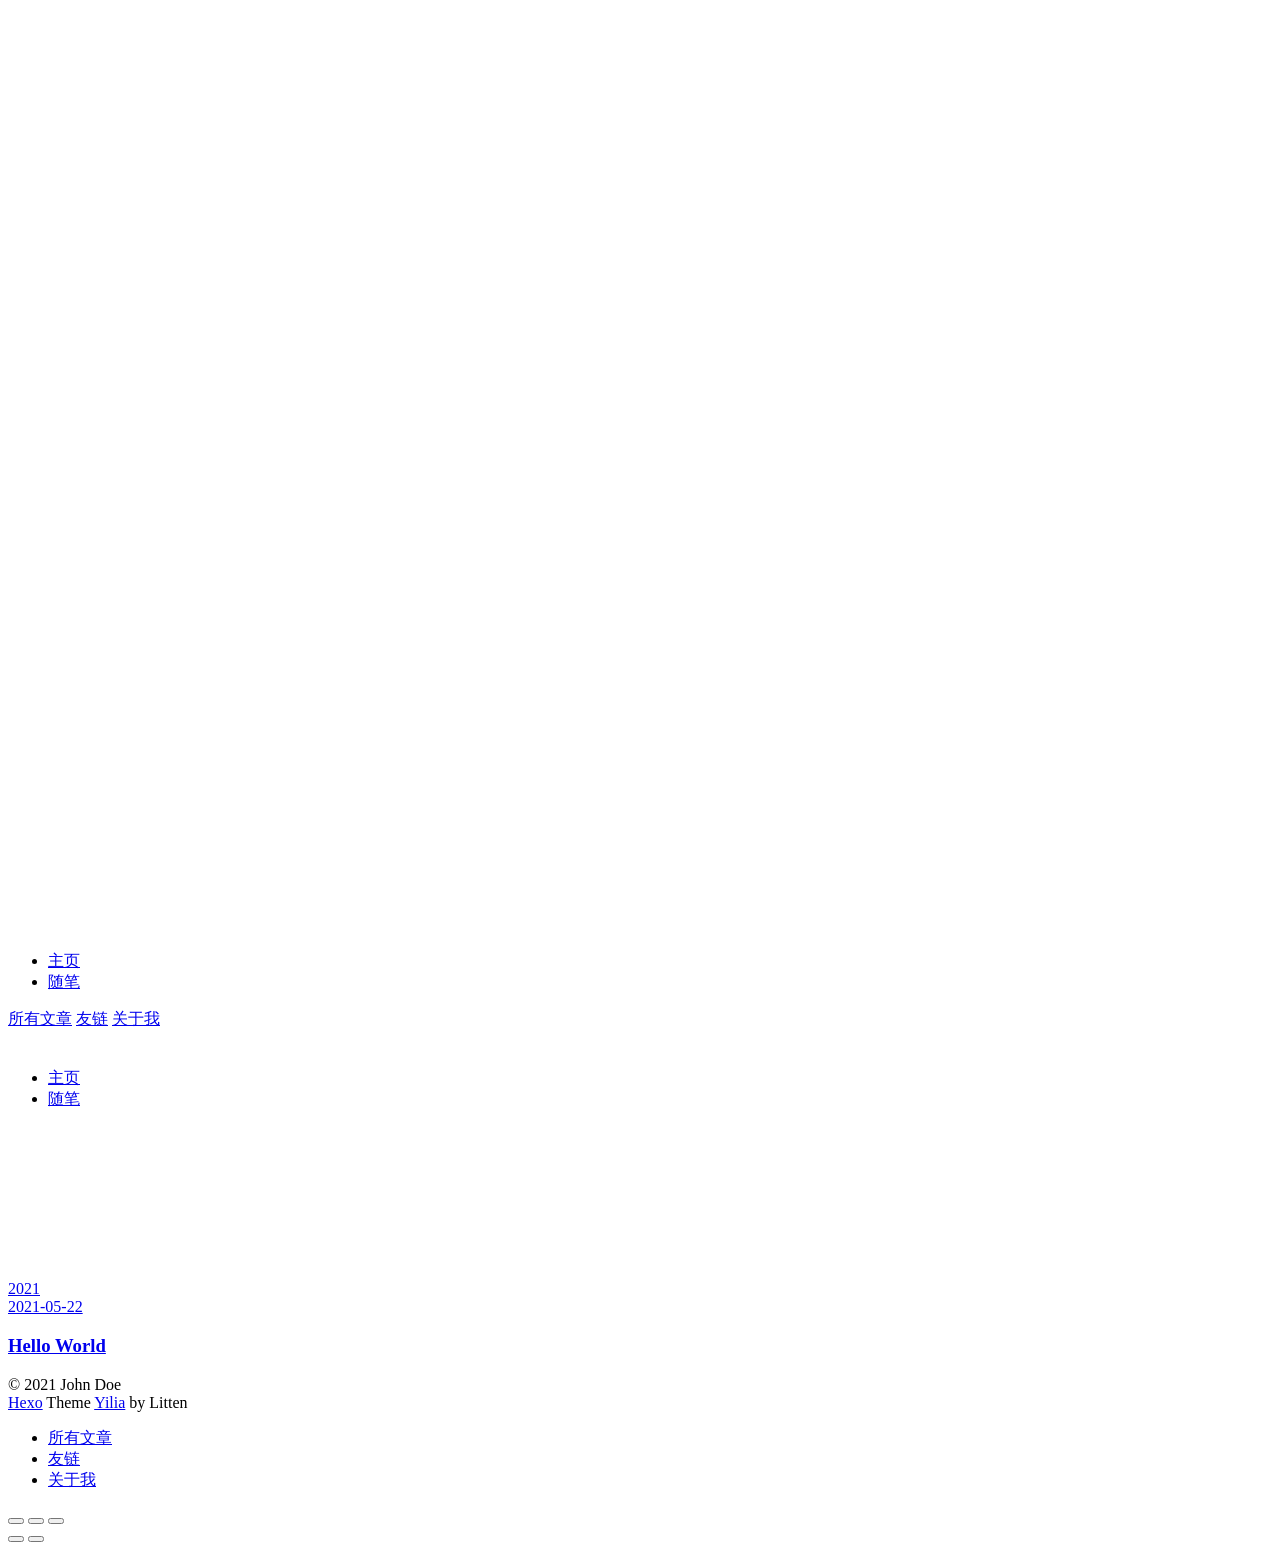
==== archives/index.html @ 66e184e2 "Site updated: 2021-05-22 10:30:59" ====
<!DOCTYPE html>
<html>
<head>
  <meta charset="utf-8">
  
  <meta name="renderer" content="webkit">
  <meta http-equiv="X-UA-Compatible" content="IE=edge" >
  <link rel="dns-prefetch" href="http://example.com">
  <title>Archives | Hexo</title>
  <meta name="viewport" content="width=device-width, initial-scale=1, maximum-scale=1">
  <meta property="og:type" content="website">
<meta property="og:title" content="Hexo">
<meta property="og:url" content="http://example.com/archives/index.html">
<meta property="og:site_name" content="Hexo">
<meta property="og:locale" content="en_US">
<meta property="article:author" content="John Doe">
<meta name="twitter:card" content="summary">
  
    <link rel="alternative" href="/atom.xml" title="Hexo" type="application/atom+xml">
  
  
    <link rel="icon" href="/favicon.png">
  
  <link rel="stylesheet" type="text/css" href="/./main.0cf68a.css">
  <style type="text/css">
  
    #container.show {
      background: linear-gradient(200deg,#a0cfe4,#e8c37e);
    }
  </style>
  

  

<meta name="generator" content="Hexo 5.4.0"></head>

<body>
  <div id="container" q-class="show:isCtnShow">
    <canvas id="anm-canvas" class="anm-canvas"></canvas>
    <div class="left-col" q-class="show:isShow">
      
<div class="overlay" style="background: #4d4d4d"></div>
<div class="intrude-less">
	<header id="header" class="inner">
		<a href="/" class="profilepic">
			<img src="" class="js-avatar">
		</a>
		<hgroup>
		  <h1 class="header-author"><a href="/"></a></h1>
		</hgroup>
		

		<nav class="header-menu">
			<ul>
			
				<li><a href="/">主页</a></li>
	        
				<li><a href="/tags/%E9%9A%8F%E7%AC%94/">随笔</a></li>
	        
			</ul>
		</nav>
		<nav class="header-smart-menu">
    		
    			
    			<a q-on="click: openSlider(e, 'innerArchive')" href="javascript:void(0)">所有文章</a>
    			
            
    			
    			<a q-on="click: openSlider(e, 'friends')" href="javascript:void(0)">友链</a>
    			
            
    			
    			<a q-on="click: openSlider(e, 'aboutme')" href="javascript:void(0)">关于我</a>
    			
            
		</nav>
		<nav class="header-nav">
			<div class="social">
				
					<a class="github" target="_blank" href="#" title="github"><i class="icon-github"></i></a>
		        
					<a class="weibo" target="_blank" href="#" title="weibo"><i class="icon-weibo"></i></a>
		        
					<a class="rss" target="_blank" href="#" title="rss"><i class="icon-rss"></i></a>
		        
					<a class="zhihu" target="_blank" href="#" title="zhihu"><i class="icon-zhihu"></i></a>
		        
			</div>
		</nav>
	</header>		
</div>

    </div>
    <div class="mid-col" q-class="show:isShow,hide:isShow|isFalse">
      
<nav id="mobile-nav">
  	<div class="overlay js-overlay" style="background: #4d4d4d"></div>
	<div class="btnctn js-mobile-btnctn">
  		<div class="slider-trigger list" q-on="click: openSlider(e)"><i class="icon icon-sort"></i></div>
	</div>
	<div class="intrude-less">
		<header id="header" class="inner">
			<div class="profilepic">
				<img src="" class="js-avatar">
			</div>
			<hgroup>
			  <h1 class="header-author js-header-author"></h1>
			</hgroup>
			
			
			
				
			
				
			
			
			
			<nav class="header-nav">
				<div class="social">
					
						<a class="github" target="_blank" href="#" title="github"><i class="icon-github"></i></a>
			        
						<a class="weibo" target="_blank" href="#" title="weibo"><i class="icon-weibo"></i></a>
			        
						<a class="rss" target="_blank" href="#" title="rss"><i class="icon-rss"></i></a>
			        
						<a class="zhihu" target="_blank" href="#" title="zhihu"><i class="icon-zhihu"></i></a>
			        
				</div>
			</nav>

			<nav class="header-menu js-header-menu">
				<ul style="width: 50%">
				
				
					<li style="width: 50%"><a href="/">主页</a></li>
		        
					<li style="width: 50%"><a href="/tags/%E9%9A%8F%E7%AC%94/">随笔</a></li>
		        
				</ul>
			</nav>
		</header>				
	</div>
	<div class="mobile-mask" style="display:none" q-show="isShow"></div>
</nav>

      <div id="wrapper" class="body-wrap">
        <div class="menu-l">
          <div class="canvas-wrap">
            <canvas data-colors="#eaeaea" data-sectionHeight="100" data-contentId="js-content" id="myCanvas1" class="anm-canvas"></canvas>
          </div>
          <div id="js-content" class="content-ll">
            
  
  
    
    
      
      
      <section class="archives-wrap">
        <div class="archive-year-wrap">
          <a href="/archives/2021" class="archive-year">2021</a>
        </div>
        <div class="archives">
    
    <article class="archive-article archive-type-post">
  <div class="archive-article-inner">
    <header class="archive-article-header">
      	<div class="article-meta">
	      	<a href="/2021/05/22/hello-world/" class="archive-article-date">
  	<time datetime="2021-05-22T01:35:31.289Z" itemprop="datePublished"><i class="icon-calendar icon"></i>2021-05-22</time>
</a>
        </div>
    	 
  
    <h1 itemprop="name">
      <a class="archive-article-title" href="/2021/05/22/hello-world/">Hello World</a>
    </h1>
  

        <div class="article-info info-on-right">
          
          

        </div>
        <div class="clearfix"></div>
    </header>
  </div>
</article>
  
  
    </div></section>
  

    


          </div>
        </div>
      </div>
      <footer id="footer">
  <div class="outer">
    <div id="footer-info">
    	<div class="footer-left">
    		&copy; 2021 John Doe
    	</div>
      	<div class="footer-right">
      		<a href="http://hexo.io/" target="_blank">Hexo</a>  Theme <a href="https://github.com/litten/hexo-theme-yilia" target="_blank">Yilia</a> by Litten
      	</div>
    </div>
  </div>
</footer>
    </div>
    <script>
	var yiliaConfig = {
		mathjax: false,
		isHome: false,
		isPost: false,
		isArchive: true,
		isTag: false,
		isCategory: false,
		open_in_new: false,
		toc_hide_index: true,
		root: "/",
		innerArchive: true,
		showTags: false
	}
</script>

<script>!function(t){function n(e){if(r[e])return r[e].exports;var i=r[e]={exports:{},id:e,loaded:!1};return t[e].call(i.exports,i,i.exports,n),i.loaded=!0,i.exports}var r={};n.m=t,n.c=r,n.p="./",n(0)}([function(t,n,r){r(195),t.exports=r(191)},function(t,n,r){var e=r(3),i=r(52),o=r(27),u=r(28),c=r(53),f="prototype",a=function(t,n,r){var s,l,h,v,p=t&a.F,d=t&a.G,y=t&a.S,g=t&a.P,b=t&a.B,m=d?e:y?e[n]||(e[n]={}):(e[n]||{})[f],x=d?i:i[n]||(i[n]={}),w=x[f]||(x[f]={});d&&(r=n);for(s in r)l=!p&&m&&void 0!==m[s],h=(l?m:r)[s],v=b&&l?c(h,e):g&&"function"==typeof h?c(Function.call,h):h,m&&u(m,s,h,t&a.U),x[s]!=h&&o(x,s,v),g&&w[s]!=h&&(w[s]=h)};e.core=i,a.F=1,a.G=2,a.S=4,a.P=8,a.B=16,a.W=32,a.U=64,a.R=128,t.exports=a},function(t,n,r){var e=r(6);t.exports=function(t){if(!e(t))throw TypeError(t+" is not an object!");return t}},function(t,n){var r=t.exports="undefined"!=typeof window&&window.Math==Math?window:"undefined"!=typeof self&&self.Math==Math?self:Function("return this")();"number"==typeof __g&&(__g=r)},function(t,n){t.exports=function(t){try{return!!t()}catch(t){return!0}}},function(t,n){var r=t.exports="undefined"!=typeof window&&window.Math==Math?window:"undefined"!=typeof self&&self.Math==Math?self:Function("return this")();"number"==typeof __g&&(__g=r)},function(t,n){t.exports=function(t){return"object"==typeof t?null!==t:"function"==typeof t}},function(t,n,r){var e=r(126)("wks"),i=r(76),o=r(3).Symbol,u="function"==typeof o;(t.exports=function(t){return e[t]||(e[t]=u&&o[t]||(u?o:i)("Symbol."+t))}).store=e},function(t,n){var r={}.hasOwnProperty;t.exports=function(t,n){return r.call(t,n)}},function(t,n,r){var e=r(94),i=r(33);t.exports=function(t){return e(i(t))}},function(t,n,r){t.exports=!r(4)(function(){return 7!=Object.defineProperty({},"a",{get:function(){return 7}}).a})},function(t,n,r){var e=r(2),i=r(167),o=r(50),u=Object.defineProperty;n.f=r(10)?Object.defineProperty:function(t,n,r){if(e(t),n=o(n,!0),e(r),i)try{return u(t,n,r)}catch(t){}if("get"in r||"set"in r)throw TypeError("Accessors not supported!");return"value"in r&&(t[n]=r.value),t}},function(t,n,r){t.exports=!r(18)(function(){return 7!=Object.defineProperty({},"a",{get:function(){return 7}}).a})},function(t,n,r){var e=r(14),i=r(22);t.exports=r(12)?function(t,n,r){return e.f(t,n,i(1,r))}:function(t,n,r){return t[n]=r,t}},function(t,n,r){var e=r(20),i=r(58),o=r(42),u=Object.defineProperty;n.f=r(12)?Object.defineProperty:function(t,n,r){if(e(t),n=o(n,!0),e(r),i)try{return u(t,n,r)}catch(t){}if("get"in r||"set"in r)throw TypeError("Accessors not supported!");return"value"in r&&(t[n]=r.value),t}},function(t,n,r){var e=r(40)("wks"),i=r(23),o=r(5).Symbol,u="function"==typeof o;(t.exports=function(t){return e[t]||(e[t]=u&&o[t]||(u?o:i)("Symbol."+t))}).store=e},function(t,n,r){var e=r(67),i=Math.min;t.exports=function(t){return t>0?i(e(t),9007199254740991):0}},function(t,n,r){var e=r(46);t.exports=function(t){return Object(e(t))}},function(t,n){t.exports=function(t){try{return!!t()}catch(t){return!0}}},function(t,n,r){var e=r(63),i=r(34);t.exports=Object.keys||function(t){return e(t,i)}},function(t,n,r){var e=r(21);t.exports=function(t){if(!e(t))throw TypeError(t+" is not an object!");return t}},function(t,n){t.exports=function(t){return"object"==typeof t?null!==t:"function"==typeof t}},function(t,n){t.exports=function(t,n){return{enumerable:!(1&t),configurable:!(2&t),writable:!(4&t),value:n}}},function(t,n){var r=0,e=Math.random();t.exports=function(t){return"Symbol(".concat(void 0===t?"":t,")_",(++r+e).toString(36))}},function(t,n){var r={}.hasOwnProperty;t.exports=function(t,n){return r.call(t,n)}},function(t,n){var r=t.exports={version:"2.4.0"};"number"==typeof __e&&(__e=r)},function(t,n){t.exports=function(t){if("function"!=typeof t)throw TypeError(t+" is not a function!");return t}},function(t,n,r){var e=r(11),i=r(66);t.exports=r(10)?function(t,n,r){return e.f(t,n,i(1,r))}:function(t,n,r){return t[n]=r,t}},function(t,n,r){var e=r(3),i=r(27),o=r(24),u=r(76)("src"),c="toString",f=Function[c],a=(""+f).split(c);r(52).inspectSource=function(t){return f.call(t)},(t.exports=function(t,n,r,c){var f="function"==typeof r;f&&(o(r,"name")||i(r,"name",n)),t[n]!==r&&(f&&(o(r,u)||i(r,u,t[n]?""+t[n]:a.join(String(n)))),t===e?t[n]=r:c?t[n]?t[n]=r:i(t,n,r):(delete t[n],i(t,n,r)))})(Function.prototype,c,function(){return"function"==typeof this&&this[u]||f.call(this)})},function(t,n,r){var e=r(1),i=r(4),o=r(46),u=function(t,n,r,e){var i=String(o(t)),u="<"+n;return""!==r&&(u+=" "+r+'="'+String(e).replace(/"/g,"&quot;")+'"'),u+">"+i+"</"+n+">"};t.exports=function(t,n){var r={};r[t]=n(u),e(e.P+e.F*i(function(){var n=""[t]('"');return n!==n.toLowerCase()||n.split('"').length>3}),"String",r)}},function(t,n,r){var e=r(115),i=r(46);t.exports=function(t){return e(i(t))}},function(t,n,r){var e=r(116),i=r(66),o=r(30),u=r(50),c=r(24),f=r(167),a=Object.getOwnPropertyDescriptor;n.f=r(10)?a:function(t,n){if(t=o(t),n=u(n,!0),f)try{return a(t,n)}catch(t){}if(c(t,n))return i(!e.f.call(t,n),t[n])}},function(t,n,r){var e=r(24),i=r(17),o=r(145)("IE_PROTO"),u=Object.prototype;t.exports=Object.getPrototypeOf||function(t){return t=i(t),e(t,o)?t[o]:"function"==typeof t.constructor&&t instanceof t.constructor?t.constructor.prototype:t instanceof Object?u:null}},function(t,n){t.exports=function(t){if(void 0==t)throw TypeError("Can't call method on  "+t);return t}},function(t,n){t.exports="constructor,hasOwnProperty,isPrototypeOf,propertyIsEnumerable,toLocaleString,toString,valueOf".split(",")},function(t,n){t.exports={}},function(t,n){t.exports=!0},function(t,n){n.f={}.propertyIsEnumerable},function(t,n,r){var e=r(14).f,i=r(8),o=r(15)("toStringTag");t.exports=function(t,n,r){t&&!i(t=r?t:t.prototype,o)&&e(t,o,{configurable:!0,value:n})}},function(t,n,r){var e=r(40)("keys"),i=r(23);t.exports=function(t){return e[t]||(e[t]=i(t))}},function(t,n,r){var e=r(5),i="__core-js_shared__",o=e[i]||(e[i]={});t.exports=function(t){return o[t]||(o[t]={})}},function(t,n){var r=Math.ceil,e=Math.floor;t.exports=function(t){return isNaN(t=+t)?0:(t>0?e:r)(t)}},function(t,n,r){var e=r(21);t.exports=function(t,n){if(!e(t))return t;var r,i;if(n&&"function"==typeof(r=t.toString)&&!e(i=r.call(t)))return i;if("function"==typeof(r=t.valueOf)&&!e(i=r.call(t)))return i;if(!n&&"function"==typeof(r=t.toString)&&!e(i=r.call(t)))return i;throw TypeError("Can't convert object to primitive value")}},function(t,n,r){var e=r(5),i=r(25),o=r(36),u=r(44),c=r(14).f;t.exports=function(t){var n=i.Symbol||(i.Symbol=o?{}:e.Symbol||{});"_"==t.charAt(0)||t in n||c(n,t,{value:u.f(t)})}},function(t,n,r){n.f=r(15)},function(t,n){var r={}.toString;t.exports=function(t){return r.call(t).slice(8,-1)}},function(t,n){t.exports=function(t){if(void 0==t)throw TypeError("Can't call method on  "+t);return t}},function(t,n,r){var e=r(4);t.exports=function(t,n){return!!t&&e(function(){n?t.call(null,function(){},1):t.call(null)})}},function(t,n,r){var e=r(53),i=r(115),o=r(17),u=r(16),c=r(203);t.exports=function(t,n){var r=1==t,f=2==t,a=3==t,s=4==t,l=6==t,h=5==t||l,v=n||c;return function(n,c,p){for(var d,y,g=o(n),b=i(g),m=e(c,p,3),x=u(b.length),w=0,S=r?v(n,x):f?v(n,0):void 0;x>w;w++)if((h||w in b)&&(d=b[w],y=m(d,w,g),t))if(r)S[w]=y;else if(y)switch(t){case 3:return!0;case 5:return d;case 6:return w;case 2:S.push(d)}else if(s)return!1;return l?-1:a||s?s:S}}},function(t,n,r){var e=r(1),i=r(52),o=r(4);t.exports=function(t,n){var r=(i.Object||{})[t]||Object[t],u={};u[t]=n(r),e(e.S+e.F*o(function(){r(1)}),"Object",u)}},function(t,n,r){var e=r(6);t.exports=function(t,n){if(!e(t))return t;var r,i;if(n&&"function"==typeof(r=t.toString)&&!e(i=r.call(t)))return i;if("function"==typeof(r=t.valueOf)&&!e(i=r.call(t)))return i;if(!n&&"function"==typeof(r=t.toString)&&!e(i=r.call(t)))return i;throw TypeError("Can't convert object to primitive value")}},function(t,n,r){var e=r(5),i=r(25),o=r(91),u=r(13),c="prototype",f=function(t,n,r){var a,s,l,h=t&f.F,v=t&f.G,p=t&f.S,d=t&f.P,y=t&f.B,g=t&f.W,b=v?i:i[n]||(i[n]={}),m=b[c],x=v?e:p?e[n]:(e[n]||{})[c];v&&(r=n);for(a in r)(s=!h&&x&&void 0!==x[a])&&a in b||(l=s?x[a]:r[a],b[a]=v&&"function"!=typeof x[a]?r[a]:y&&s?o(l,e):g&&x[a]==l?function(t){var n=function(n,r,e){if(this instanceof t){switch(arguments.length){case 0:return new t;case 1:return new t(n);case 2:return new t(n,r)}return new t(n,r,e)}return t.apply(this,arguments)};return n[c]=t[c],n}(l):d&&"function"==typeof l?o(Function.call,l):l,d&&((b.virtual||(b.virtual={}))[a]=l,t&f.R&&m&&!m[a]&&u(m,a,l)))};f.F=1,f.G=2,f.S=4,f.P=8,f.B=16,f.W=32,f.U=64,f.R=128,t.exports=f},function(t,n){var r=t.exports={version:"2.4.0"};"number"==typeof __e&&(__e=r)},function(t,n,r){var e=r(26);t.exports=function(t,n,r){if(e(t),void 0===n)return t;switch(r){case 1:return function(r){return t.call(n,r)};case 2:return function(r,e){return t.call(n,r,e)};case 3:return function(r,e,i){return t.call(n,r,e,i)}}return function(){return t.apply(n,arguments)}}},function(t,n,r){var e=r(183),i=r(1),o=r(126)("metadata"),u=o.store||(o.store=new(r(186))),c=function(t,n,r){var i=u.get(t);if(!i){if(!r)return;u.set(t,i=new e)}var o=i.get(n);if(!o){if(!r)return;i.set(n,o=new e)}return o},f=function(t,n,r){var e=c(n,r,!1);return void 0!==e&&e.has(t)},a=function(t,n,r){var e=c(n,r,!1);return void 0===e?void 0:e.get(t)},s=function(t,n,r,e){c(r,e,!0).set(t,n)},l=function(t,n){var r=c(t,n,!1),e=[];return r&&r.forEach(function(t,n){e.push(n)}),e},h=function(t){return void 0===t||"symbol"==typeof t?t:String(t)},v=function(t){i(i.S,"Reflect",t)};t.exports={store:u,map:c,has:f,get:a,set:s,keys:l,key:h,exp:v}},function(t,n,r){"use strict";if(r(10)){var e=r(69),i=r(3),o=r(4),u=r(1),c=r(127),f=r(152),a=r(53),s=r(68),l=r(66),h=r(27),v=r(73),p=r(67),d=r(16),y=r(75),g=r(50),b=r(24),m=r(180),x=r(114),w=r(6),S=r(17),_=r(137),O=r(70),E=r(32),P=r(71).f,j=r(154),F=r(76),M=r(7),A=r(48),N=r(117),T=r(146),I=r(155),k=r(80),L=r(123),R=r(74),C=r(130),D=r(160),U=r(11),W=r(31),G=U.f,B=W.f,V=i.RangeError,z=i.TypeError,q=i.Uint8Array,K="ArrayBuffer",J="Shared"+K,Y="BYTES_PER_ELEMENT",H="prototype",$=Array[H],X=f.ArrayBuffer,Q=f.DataView,Z=A(0),tt=A(2),nt=A(3),rt=A(4),et=A(5),it=A(6),ot=N(!0),ut=N(!1),ct=I.values,ft=I.keys,at=I.entries,st=$.lastIndexOf,lt=$.reduce,ht=$.reduceRight,vt=$.join,pt=$.sort,dt=$.slice,yt=$.toString,gt=$.toLocaleString,bt=M("iterator"),mt=M("toStringTag"),xt=F("typed_constructor"),wt=F("def_constructor"),St=c.CONSTR,_t=c.TYPED,Ot=c.VIEW,Et="Wrong length!",Pt=A(1,function(t,n){return Tt(T(t,t[wt]),n)}),jt=o(function(){return 1===new q(new Uint16Array([1]).buffer)[0]}),Ft=!!q&&!!q[H].set&&o(function(){new q(1).set({})}),Mt=function(t,n){if(void 0===t)throw z(Et);var r=+t,e=d(t);if(n&&!m(r,e))throw V(Et);return e},At=function(t,n){var r=p(t);if(r<0||r%n)throw V("Wrong offset!");return r},Nt=function(t){if(w(t)&&_t in t)return t;throw z(t+" is not a typed array!")},Tt=function(t,n){if(!(w(t)&&xt in t))throw z("It is not a typed array constructor!");return new t(n)},It=function(t,n){return kt(T(t,t[wt]),n)},kt=function(t,n){for(var r=0,e=n.length,i=Tt(t,e);e>r;)i[r]=n[r++];return i},Lt=function(t,n,r){G(t,n,{get:function(){return this._d[r]}})},Rt=function(t){var n,r,e,i,o,u,c=S(t),f=arguments.length,s=f>1?arguments[1]:void 0,l=void 0!==s,h=j(c);if(void 0!=h&&!_(h)){for(u=h.call(c),e=[],n=0;!(o=u.next()).done;n++)e.push(o.value);c=e}for(l&&f>2&&(s=a(s,arguments[2],2)),n=0,r=d(c.length),i=Tt(this,r);r>n;n++)i[n]=l?s(c[n],n):c[n];return i},Ct=function(){for(var t=0,n=arguments.length,r=Tt(this,n);n>t;)r[t]=arguments[t++];return r},Dt=!!q&&o(function(){gt.call(new q(1))}),Ut=function(){return gt.apply(Dt?dt.call(Nt(this)):Nt(this),arguments)},Wt={copyWithin:function(t,n){return D.call(Nt(this),t,n,arguments.length>2?arguments[2]:void 0)},every:function(t){return rt(Nt(this),t,arguments.length>1?arguments[1]:void 0)},fill:function(t){return C.apply(Nt(this),arguments)},filter:function(t){return It(this,tt(Nt(this),t,arguments.length>1?arguments[1]:void 0))},find:function(t){return et(Nt(this),t,arguments.length>1?arguments[1]:void 0)},findIndex:function(t){return it(Nt(this),t,arguments.length>1?arguments[1]:void 0)},forEach:function(t){Z(Nt(this),t,arguments.length>1?arguments[1]:void 0)},indexOf:function(t){return ut(Nt(this),t,arguments.length>1?arguments[1]:void 0)},includes:function(t){return ot(Nt(this),t,arguments.length>1?arguments[1]:void 0)},join:function(t){return vt.apply(Nt(this),arguments)},lastIndexOf:function(t){return st.apply(Nt(this),arguments)},map:function(t){return Pt(Nt(this),t,arguments.length>1?arguments[1]:void 0)},reduce:function(t){return lt.apply(Nt(this),arguments)},reduceRight:function(t){return ht.apply(Nt(this),arguments)},reverse:function(){for(var t,n=this,r=Nt(n).length,e=Math.floor(r/2),i=0;i<e;)t=n[i],n[i++]=n[--r],n[r]=t;return n},some:function(t){return nt(Nt(this),t,arguments.length>1?arguments[1]:void 0)},sort:function(t){return pt.call(Nt(this),t)},subarray:function(t,n){var r=Nt(this),e=r.length,i=y(t,e);return new(T(r,r[wt]))(r.buffer,r.byteOffset+i*r.BYTES_PER_ELEMENT,d((void 0===n?e:y(n,e))-i))}},Gt=function(t,n){return It(this,dt.call(Nt(this),t,n))},Bt=function(t){Nt(this);var n=At(arguments[1],1),r=this.length,e=S(t),i=d(e.length),o=0;if(i+n>r)throw V(Et);for(;o<i;)this[n+o]=e[o++]},Vt={entries:function(){return at.call(Nt(this))},keys:function(){return ft.call(Nt(this))},values:function(){return ct.call(Nt(this))}},zt=function(t,n){return w(t)&&t[_t]&&"symbol"!=typeof n&&n in t&&String(+n)==String(n)},qt=function(t,n){return zt(t,n=g(n,!0))?l(2,t[n]):B(t,n)},Kt=function(t,n,r){return!(zt(t,n=g(n,!0))&&w(r)&&b(r,"value"))||b(r,"get")||b(r,"set")||r.configurable||b(r,"writable")&&!r.writable||b(r,"enumerable")&&!r.enumerable?G(t,n,r):(t[n]=r.value,t)};St||(W.f=qt,U.f=Kt),u(u.S+u.F*!St,"Object",{getOwnPropertyDescriptor:qt,defineProperty:Kt}),o(function(){yt.call({})})&&(yt=gt=function(){return vt.call(this)});var Jt=v({},Wt);v(Jt,Vt),h(Jt,bt,Vt.values),v(Jt,{slice:Gt,set:Bt,constructor:function(){},toString:yt,toLocaleString:Ut}),Lt(Jt,"buffer","b"),Lt(Jt,"byteOffset","o"),Lt(Jt,"byteLength","l"),Lt(Jt,"length","e"),G(Jt,mt,{get:function(){return this[_t]}}),t.exports=function(t,n,r,f){f=!!f;var a=t+(f?"Clamped":"")+"Array",l="Uint8Array"!=a,v="get"+t,p="set"+t,y=i[a],g=y||{},b=y&&E(y),m=!y||!c.ABV,S={},_=y&&y[H],j=function(t,r){var e=t._d;return e.v[v](r*n+e.o,jt)},F=function(t,r,e){var i=t._d;f&&(e=(e=Math.round(e))<0?0:e>255?255:255&e),i.v[p](r*n+i.o,e,jt)},M=function(t,n){G(t,n,{get:function(){return j(this,n)},set:function(t){return F(this,n,t)},enumerable:!0})};m?(y=r(function(t,r,e,i){s(t,y,a,"_d");var o,u,c,f,l=0,v=0;if(w(r)){if(!(r instanceof X||(f=x(r))==K||f==J))return _t in r?kt(y,r):Rt.call(y,r);o=r,v=At(e,n);var p=r.byteLength;if(void 0===i){if(p%n)throw V(Et);if((u=p-v)<0)throw V(Et)}else if((u=d(i)*n)+v>p)throw V(Et);c=u/n}else c=Mt(r,!0),u=c*n,o=new X(u);for(h(t,"_d",{b:o,o:v,l:u,e:c,v:new Q(o)});l<c;)M(t,l++)}),_=y[H]=O(Jt),h(_,"constructor",y)):L(function(t){new y(null),new y(t)},!0)||(y=r(function(t,r,e,i){s(t,y,a);var o;return w(r)?r instanceof X||(o=x(r))==K||o==J?void 0!==i?new g(r,At(e,n),i):void 0!==e?new g(r,At(e,n)):new g(r):_t in r?kt(y,r):Rt.call(y,r):new g(Mt(r,l))}),Z(b!==Function.prototype?P(g).concat(P(b)):P(g),function(t){t in y||h(y,t,g[t])}),y[H]=_,e||(_.constructor=y));var A=_[bt],N=!!A&&("values"==A.name||void 0==A.name),T=Vt.values;h(y,xt,!0),h(_,_t,a),h(_,Ot,!0),h(_,wt,y),(f?new y(1)[mt]==a:mt in _)||G(_,mt,{get:function(){return a}}),S[a]=y,u(u.G+u.W+u.F*(y!=g),S),u(u.S,a,{BYTES_PER_ELEMENT:n,from:Rt,of:Ct}),Y in _||h(_,Y,n),u(u.P,a,Wt),R(a),u(u.P+u.F*Ft,a,{set:Bt}),u(u.P+u.F*!N,a,Vt),u(u.P+u.F*(_.toString!=yt),a,{toString:yt}),u(u.P+u.F*o(function(){new y(1).slice()}),a,{slice:Gt}),u(u.P+u.F*(o(function(){return[1,2].toLocaleString()!=new y([1,2]).toLocaleString()})||!o(function(){_.toLocaleString.call([1,2])})),a,{toLocaleString:Ut}),k[a]=N?A:T,e||N||h(_,bt,T)}}else t.exports=function(){}},function(t,n){var r={}.toString;t.exports=function(t){return r.call(t).slice(8,-1)}},function(t,n,r){var e=r(21),i=r(5).document,o=e(i)&&e(i.createElement);t.exports=function(t){return o?i.createElement(t):{}}},function(t,n,r){t.exports=!r(12)&&!r(18)(function(){return 7!=Object.defineProperty(r(57)("div"),"a",{get:function(){return 7}}).a})},function(t,n,r){"use strict";var e=r(36),i=r(51),o=r(64),u=r(13),c=r(8),f=r(35),a=r(96),s=r(38),l=r(103),h=r(15)("iterator"),v=!([].keys&&"next"in[].keys()),p="keys",d="values",y=function(){return this};t.exports=function(t,n,r,g,b,m,x){a(r,n,g);var w,S,_,O=function(t){if(!v&&t in F)return F[t];switch(t){case p:case d:return function(){return new r(this,t)}}return function(){return new r(this,t)}},E=n+" Iterator",P=b==d,j=!1,F=t.prototype,M=F[h]||F["@@iterator"]||b&&F[b],A=M||O(b),N=b?P?O("entries"):A:void 0,T="Array"==n?F.entries||M:M;if(T&&(_=l(T.call(new t)))!==Object.prototype&&(s(_,E,!0),e||c(_,h)||u(_,h,y)),P&&M&&M.name!==d&&(j=!0,A=function(){return M.call(this)}),e&&!x||!v&&!j&&F[h]||u(F,h,A),f[n]=A,f[E]=y,b)if(w={values:P?A:O(d),keys:m?A:O(p),entries:N},x)for(S in w)S in F||o(F,S,w[S]);else i(i.P+i.F*(v||j),n,w);return w}},function(t,n,r){var e=r(20),i=r(100),o=r(34),u=r(39)("IE_PROTO"),c=function(){},f="prototype",a=function(){var t,n=r(57)("iframe"),e=o.length;for(n.style.display="none",r(93).appendChild(n),n.src="javascript:",t=n.contentWindow.document,t.open(),t.write("<script>document.F=Object<\/script>"),t.close(),a=t.F;e--;)delete a[f][o[e]];return a()};t.exports=Object.create||function(t,n){var r;return null!==t?(c[f]=e(t),r=new c,c[f]=null,r[u]=t):r=a(),void 0===n?r:i(r,n)}},function(t,n,r){var e=r(63),i=r(34).concat("length","prototype");n.f=Object.getOwnPropertyNames||function(t){return e(t,i)}},function(t,n){n.f=Object.getOwnPropertySymbols},function(t,n,r){var e=r(8),i=r(9),o=r(90)(!1),u=r(39)("IE_PROTO");t.exports=function(t,n){var r,c=i(t),f=0,a=[];for(r in c)r!=u&&e(c,r)&&a.push(r);for(;n.length>f;)e(c,r=n[f++])&&(~o(a,r)||a.push(r));return a}},function(t,n,r){t.exports=r(13)},function(t,n,r){var e=r(76)("meta"),i=r(6),o=r(24),u=r(11).f,c=0,f=Object.isExtensible||function(){return!0},a=!r(4)(function(){return f(Object.preventExtensions({}))}),s=function(t){u(t,e,{value:{i:"O"+ ++c,w:{}}})},l=function(t,n){if(!i(t))return"symbol"==typeof t?t:("string"==typeof t?"S":"P")+t;if(!o(t,e)){if(!f(t))return"F";if(!n)return"E";s(t)}return t[e].i},h=function(t,n){if(!o(t,e)){if(!f(t))return!0;if(!n)return!1;s(t)}return t[e].w},v=function(t){return a&&p.NEED&&f(t)&&!o(t,e)&&s(t),t},p=t.exports={KEY:e,NEED:!1,fastKey:l,getWeak:h,onFreeze:v}},function(t,n){t.exports=function(t,n){return{enumerable:!(1&t),configurable:!(2&t),writable:!(4&t),value:n}}},function(t,n){var r=Math.ceil,e=Math.floor;t.exports=function(t){return isNaN(t=+t)?0:(t>0?e:r)(t)}},function(t,n){t.exports=function(t,n,r,e){if(!(t instanceof n)||void 0!==e&&e in t)throw TypeError(r+": incorrect invocation!");return t}},function(t,n){t.exports=!1},function(t,n,r){var e=r(2),i=r(173),o=r(133),u=r(145)("IE_PROTO"),c=function(){},f="prototype",a=function(){var t,n=r(132)("iframe"),e=o.length;for(n.style.display="none",r(135).appendChild(n),n.src="javascript:",t=n.contentWindow.document,t.open(),t.write("<script>document.F=Object<\/script>"),t.close(),a=t.F;e--;)delete a[f][o[e]];return a()};t.exports=Object.create||function(t,n){var r;return null!==t?(c[f]=e(t),r=new c,c[f]=null,r[u]=t):r=a(),void 0===n?r:i(r,n)}},function(t,n,r){var e=r(175),i=r(133).concat("length","prototype");n.f=Object.getOwnPropertyNames||function(t){return e(t,i)}},function(t,n,r){var e=r(175),i=r(133);t.exports=Object.keys||function(t){return e(t,i)}},function(t,n,r){var e=r(28);t.exports=function(t,n,r){for(var i in n)e(t,i,n[i],r);return t}},function(t,n,r){"use strict";var e=r(3),i=r(11),o=r(10),u=r(7)("species");t.exports=function(t){var n=e[t];o&&n&&!n[u]&&i.f(n,u,{configurable:!0,get:function(){return this}})}},function(t,n,r){var e=r(67),i=Math.max,o=Math.min;t.exports=function(t,n){return t=e(t),t<0?i(t+n,0):o(t,n)}},function(t,n){var r=0,e=Math.random();t.exports=function(t){return"Symbol(".concat(void 0===t?"":t,")_",(++r+e).toString(36))}},function(t,n,r){var e=r(33);t.exports=function(t){return Object(e(t))}},function(t,n,r){var e=r(7)("unscopables"),i=Array.prototype;void 0==i[e]&&r(27)(i,e,{}),t.exports=function(t){i[e][t]=!0}},function(t,n,r){var e=r(53),i=r(169),o=r(137),u=r(2),c=r(16),f=r(154),a={},s={},n=t.exports=function(t,n,r,l,h){var v,p,d,y,g=h?function(){return t}:f(t),b=e(r,l,n?2:1),m=0;if("function"!=typeof g)throw TypeError(t+" is not iterable!");if(o(g)){for(v=c(t.length);v>m;m++)if((y=n?b(u(p=t[m])[0],p[1]):b(t[m]))===a||y===s)return y}else for(d=g.call(t);!(p=d.next()).done;)if((y=i(d,b,p.value,n))===a||y===s)return y};n.BREAK=a,n.RETURN=s},function(t,n){t.exports={}},function(t,n,r){var e=r(11).f,i=r(24),o=r(7)("toStringTag");t.exports=function(t,n,r){t&&!i(t=r?t:t.prototype,o)&&e(t,o,{configurable:!0,value:n})}},function(t,n,r){var e=r(1),i=r(46),o=r(4),u=r(150),c="["+u+"]",f="​",a=RegExp("^"+c+c+"*"),s=RegExp(c+c+"*$"),l=function(t,n,r){var i={},c=o(function(){return!!u[t]()||f[t]()!=f}),a=i[t]=c?n(h):u[t];r&&(i[r]=a),e(e.P+e.F*c,"String",i)},h=l.trim=function(t,n){return t=String(i(t)),1&n&&(t=t.replace(a,"")),2&n&&(t=t.replace(s,"")),t};t.exports=l},function(t,n,r){t.exports={default:r(86),__esModule:!0}},function(t,n,r){t.exports={default:r(87),__esModule:!0}},function(t,n,r){"use strict";function e(t){return t&&t.__esModule?t:{default:t}}n.__esModule=!0;var i=r(84),o=e(i),u=r(83),c=e(u),f="function"==typeof c.default&&"symbol"==typeof o.default?function(t){return typeof t}:function(t){return t&&"function"==typeof c.default&&t.constructor===c.default&&t!==c.default.prototype?"symbol":typeof t};n.default="function"==typeof c.default&&"symbol"===f(o.default)?function(t){return void 0===t?"undefined":f(t)}:function(t){return t&&"function"==typeof c.default&&t.constructor===c.default&&t!==c.default.prototype?"symbol":void 0===t?"undefined":f(t)}},function(t,n,r){r(110),r(108),r(111),r(112),t.exports=r(25).Symbol},function(t,n,r){r(109),r(113),t.exports=r(44).f("iterator")},function(t,n){t.exports=function(t){if("function"!=typeof t)throw TypeError(t+" is not a function!");return t}},function(t,n){t.exports=function(){}},function(t,n,r){var e=r(9),i=r(106),o=r(105);t.exports=function(t){return function(n,r,u){var c,f=e(n),a=i(f.length),s=o(u,a);if(t&&r!=r){for(;a>s;)if((c=f[s++])!=c)return!0}else for(;a>s;s++)if((t||s in f)&&f[s]===r)return t||s||0;return!t&&-1}}},function(t,n,r){var e=r(88);t.exports=function(t,n,r){if(e(t),void 0===n)return t;switch(r){case 1:return function(r){return t.call(n,r)};case 2:return function(r,e){return t.call(n,r,e)};case 3:return function(r,e,i){return t.call(n,r,e,i)}}return function(){return t.apply(n,arguments)}}},function(t,n,r){var e=r(19),i=r(62),o=r(37);t.exports=function(t){var n=e(t),r=i.f;if(r)for(var u,c=r(t),f=o.f,a=0;c.length>a;)f.call(t,u=c[a++])&&n.push(u);return n}},function(t,n,r){t.exports=r(5).document&&document.documentElement},function(t,n,r){var e=r(56);t.exports=Object("z").propertyIsEnumerable(0)?Object:function(t){return"String"==e(t)?t.split(""):Object(t)}},function(t,n,r){var e=r(56);t.exports=Array.isArray||function(t){return"Array"==e(t)}},function(t,n,r){"use strict";var e=r(60),i=r(22),o=r(38),u={};r(13)(u,r(15)("iterator"),function(){return this}),t.exports=function(t,n,r){t.prototype=e(u,{next:i(1,r)}),o(t,n+" Iterator")}},function(t,n){t.exports=function(t,n){return{value:n,done:!!t}}},function(t,n,r){var e=r(19),i=r(9);t.exports=function(t,n){for(var r,o=i(t),u=e(o),c=u.length,f=0;c>f;)if(o[r=u[f++]]===n)return r}},function(t,n,r){var e=r(23)("meta"),i=r(21),o=r(8),u=r(14).f,c=0,f=Object.isExtensible||function(){return!0},a=!r(18)(function(){return f(Object.preventExtensions({}))}),s=function(t){u(t,e,{value:{i:"O"+ ++c,w:{}}})},l=function(t,n){if(!i(t))return"symbol"==typeof t?t:("string"==typeof t?"S":"P")+t;if(!o(t,e)){if(!f(t))return"F";if(!n)return"E";s(t)}return t[e].i},h=function(t,n){if(!o(t,e)){if(!f(t))return!0;if(!n)return!1;s(t)}return t[e].w},v=function(t){return a&&p.NEED&&f(t)&&!o(t,e)&&s(t),t},p=t.exports={KEY:e,NEED:!1,fastKey:l,getWeak:h,onFreeze:v}},function(t,n,r){var e=r(14),i=r(20),o=r(19);t.exports=r(12)?Object.defineProperties:function(t,n){i(t);for(var r,u=o(n),c=u.length,f=0;c>f;)e.f(t,r=u[f++],n[r]);return t}},function(t,n,r){var e=r(37),i=r(22),o=r(9),u=r(42),c=r(8),f=r(58),a=Object.getOwnPropertyDescriptor;n.f=r(12)?a:function(t,n){if(t=o(t),n=u(n,!0),f)try{return a(t,n)}catch(t){}if(c(t,n))return i(!e.f.call(t,n),t[n])}},function(t,n,r){var e=r(9),i=r(61).f,o={}.toString,u="object"==typeof window&&window&&Object.getOwnPropertyNames?Object.getOwnPropertyNames(window):[],c=function(t){try{return i(t)}catch(t){return u.slice()}};t.exports.f=function(t){return u&&"[object Window]"==o.call(t)?c(t):i(e(t))}},function(t,n,r){var e=r(8),i=r(77),o=r(39)("IE_PROTO"),u=Object.prototype;t.exports=Object.getPrototypeOf||function(t){return t=i(t),e(t,o)?t[o]:"function"==typeof t.constructor&&t instanceof t.constructor?t.constructor.prototype:t instanceof Object?u:null}},function(t,n,r){var e=r(41),i=r(33);t.exports=function(t){return function(n,r){var o,u,c=String(i(n)),f=e(r),a=c.length;return f<0||f>=a?t?"":void 0:(o=c.charCodeAt(f),o<55296||o>56319||f+1===a||(u=c.charCodeAt(f+1))<56320||u>57343?t?c.charAt(f):o:t?c.slice(f,f+2):u-56320+(o-55296<<10)+65536)}}},function(t,n,r){var e=r(41),i=Math.max,o=Math.min;t.exports=function(t,n){return t=e(t),t<0?i(t+n,0):o(t,n)}},function(t,n,r){var e=r(41),i=Math.min;t.exports=function(t){return t>0?i(e(t),9007199254740991):0}},function(t,n,r){"use strict";var e=r(89),i=r(97),o=r(35),u=r(9);t.exports=r(59)(Array,"Array",function(t,n){this._t=u(t),this._i=0,this._k=n},function(){var t=this._t,n=this._k,r=this._i++;return!t||r>=t.length?(this._t=void 0,i(1)):"keys"==n?i(0,r):"values"==n?i(0,t[r]):i(0,[r,t[r]])},"values"),o.Arguments=o.Array,e("keys"),e("values"),e("entries")},function(t,n){},function(t,n,r){"use strict";var e=r(104)(!0);r(59)(String,"String",function(t){this._t=String(t),this._i=0},function(){var t,n=this._t,r=this._i;return r>=n.length?{value:void 0,done:!0}:(t=e(n,r),this._i+=t.length,{value:t,done:!1})})},function(t,n,r){"use strict";var e=r(5),i=r(8),o=r(12),u=r(51),c=r(64),f=r(99).KEY,a=r(18),s=r(40),l=r(38),h=r(23),v=r(15),p=r(44),d=r(43),y=r(98),g=r(92),b=r(95),m=r(20),x=r(9),w=r(42),S=r(22),_=r(60),O=r(102),E=r(101),P=r(14),j=r(19),F=E.f,M=P.f,A=O.f,N=e.Symbol,T=e.JSON,I=T&&T.stringify,k="prototype",L=v("_hidden"),R=v("toPrimitive"),C={}.propertyIsEnumerable,D=s("symbol-registry"),U=s("symbols"),W=s("op-symbols"),G=Object[k],B="function"==typeof N,V=e.QObject,z=!V||!V[k]||!V[k].findChild,q=o&&a(function(){return 7!=_(M({},"a",{get:function(){return M(this,"a",{value:7}).a}})).a})?function(t,n,r){var e=F(G,n);e&&delete G[n],M(t,n,r),e&&t!==G&&M(G,n,e)}:M,K=function(t){var n=U[t]=_(N[k]);return n._k=t,n},J=B&&"symbol"==typeof N.iterator?function(t){return"symbol"==typeof t}:function(t){return t instanceof N},Y=function(t,n,r){return t===G&&Y(W,n,r),m(t),n=w(n,!0),m(r),i(U,n)?(r.enumerable?(i(t,L)&&t[L][n]&&(t[L][n]=!1),r=_(r,{enumerable:S(0,!1)})):(i(t,L)||M(t,L,S(1,{})),t[L][n]=!0),q(t,n,r)):M(t,n,r)},H=function(t,n){m(t);for(var r,e=g(n=x(n)),i=0,o=e.length;o>i;)Y(t,r=e[i++],n[r]);return t},$=function(t,n){return void 0===n?_(t):H(_(t),n)},X=function(t){var n=C.call(this,t=w(t,!0));return!(this===G&&i(U,t)&&!i(W,t))&&(!(n||!i(this,t)||!i(U,t)||i(this,L)&&this[L][t])||n)},Q=function(t,n){if(t=x(t),n=w(n,!0),t!==G||!i(U,n)||i(W,n)){var r=F(t,n);return!r||!i(U,n)||i(t,L)&&t[L][n]||(r.enumerable=!0),r}},Z=function(t){for(var n,r=A(x(t)),e=[],o=0;r.length>o;)i(U,n=r[o++])||n==L||n==f||e.push(n);return e},tt=function(t){for(var n,r=t===G,e=A(r?W:x(t)),o=[],u=0;e.length>u;)!i(U,n=e[u++])||r&&!i(G,n)||o.push(U[n]);return o};B||(N=function(){if(this instanceof N)throw TypeError("Symbol is not a constructor!");var t=h(arguments.length>0?arguments[0]:void 0),n=function(r){this===G&&n.call(W,r),i(this,L)&&i(this[L],t)&&(this[L][t]=!1),q(this,t,S(1,r))};return o&&z&&q(G,t,{configurable:!0,set:n}),K(t)},c(N[k],"toString",function(){return this._k}),E.f=Q,P.f=Y,r(61).f=O.f=Z,r(37).f=X,r(62).f=tt,o&&!r(36)&&c(G,"propertyIsEnumerable",X,!0),p.f=function(t){return K(v(t))}),u(u.G+u.W+u.F*!B,{Symbol:N});for(var nt="hasInstance,isConcatSpreadable,iterator,match,replace,search,species,split,toPrimitive,toStringTag,unscopables".split(","),rt=0;nt.length>rt;)v(nt[rt++]);for(var nt=j(v.store),rt=0;nt.length>rt;)d(nt[rt++]);u(u.S+u.F*!B,"Symbol",{for:function(t){return i(D,t+="")?D[t]:D[t]=N(t)},keyFor:function(t){if(J(t))return y(D,t);throw TypeError(t+" is not a symbol!")},useSetter:function(){z=!0},useSimple:function(){z=!1}}),u(u.S+u.F*!B,"Object",{create:$,defineProperty:Y,defineProperties:H,getOwnPropertyDescriptor:Q,getOwnPropertyNames:Z,getOwnPropertySymbols:tt}),T&&u(u.S+u.F*(!B||a(function(){var t=N();return"[null]"!=I([t])||"{}"!=I({a:t})||"{}"!=I(Object(t))})),"JSON",{stringify:function(t){if(void 0!==t&&!J(t)){for(var n,r,e=[t],i=1;arguments.length>i;)e.push(arguments[i++]);return n=e[1],"function"==typeof n&&(r=n),!r&&b(n)||(n=function(t,n){if(r&&(n=r.call(this,t,n)),!J(n))return n}),e[1]=n,I.apply(T,e)}}}),N[k][R]||r(13)(N[k],R,N[k].valueOf),l(N,"Symbol"),l(Math,"Math",!0),l(e.JSON,"JSON",!0)},function(t,n,r){r(43)("asyncIterator")},function(t,n,r){r(43)("observable")},function(t,n,r){r(107);for(var e=r(5),i=r(13),o=r(35),u=r(15)("toStringTag"),c=["NodeList","DOMTokenList","MediaList","StyleSheetList","CSSRuleList"],f=0;f<5;f++){var a=c[f],s=e[a],l=s&&s.prototype;l&&!l[u]&&i(l,u,a),o[a]=o.Array}},function(t,n,r){var e=r(45),i=r(7)("toStringTag"),o="Arguments"==e(function(){return arguments}()),u=function(t,n){try{return t[n]}catch(t){}};t.exports=function(t){var n,r,c;return void 0===t?"Undefined":null===t?"Null":"string"==typeof(r=u(n=Object(t),i))?r:o?e(n):"Object"==(c=e(n))&&"function"==typeof n.callee?"Arguments":c}},function(t,n,r){var e=r(45);t.exports=Object("z").propertyIsEnumerable(0)?Object:function(t){return"String"==e(t)?t.split(""):Object(t)}},function(t,n){n.f={}.propertyIsEnumerable},function(t,n,r){var e=r(30),i=r(16),o=r(75);t.exports=function(t){return function(n,r,u){var c,f=e(n),a=i(f.length),s=o(u,a);if(t&&r!=r){for(;a>s;)if((c=f[s++])!=c)return!0}else for(;a>s;s++)if((t||s in f)&&f[s]===r)return t||s||0;return!t&&-1}}},function(t,n,r){"use strict";var e=r(3),i=r(1),o=r(28),u=r(73),c=r(65),f=r(79),a=r(68),s=r(6),l=r(4),h=r(123),v=r(81),p=r(136);t.exports=function(t,n,r,d,y,g){var b=e[t],m=b,x=y?"set":"add",w=m&&m.prototype,S={},_=function(t){var n=w[t];o(w,t,"delete"==t?function(t){return!(g&&!s(t))&&n.call(this,0===t?0:t)}:"has"==t?function(t){return!(g&&!s(t))&&n.call(this,0===t?0:t)}:"get"==t?function(t){return g&&!s(t)?void 0:n.call(this,0===t?0:t)}:"add"==t?function(t){return n.call(this,0===t?0:t),this}:function(t,r){return n.call(this,0===t?0:t,r),this})};if("function"==typeof m&&(g||w.forEach&&!l(function(){(new m).entries().next()}))){var O=new m,E=O[x](g?{}:-0,1)!=O,P=l(function(){O.has(1)}),j=h(function(t){new m(t)}),F=!g&&l(function(){for(var t=new m,n=5;n--;)t[x](n,n);return!t.has(-0)});j||(m=n(function(n,r){a(n,m,t);var e=p(new b,n,m);return void 0!=r&&f(r,y,e[x],e),e}),m.prototype=w,w.constructor=m),(P||F)&&(_("delete"),_("has"),y&&_("get")),(F||E)&&_(x),g&&w.clear&&delete w.clear}else m=d.getConstructor(n,t,y,x),u(m.prototype,r),c.NEED=!0;return v(m,t),S[t]=m,i(i.G+i.W+i.F*(m!=b),S),g||d.setStrong(m,t,y),m}},function(t,n,r){"use strict";var e=r(27),i=r(28),o=r(4),u=r(46),c=r(7);t.exports=function(t,n,r){var f=c(t),a=r(u,f,""[t]),s=a[0],l=a[1];o(function(){var n={};return n[f]=function(){return 7},7!=""[t](n)})&&(i(String.prototype,t,s),e(RegExp.prototype,f,2==n?function(t,n){return l.call(t,this,n)}:function(t){return l.call(t,this)}))}
},function(t,n,r){"use strict";var e=r(2);t.exports=function(){var t=e(this),n="";return t.global&&(n+="g"),t.ignoreCase&&(n+="i"),t.multiline&&(n+="m"),t.unicode&&(n+="u"),t.sticky&&(n+="y"),n}},function(t,n){t.exports=function(t,n,r){var e=void 0===r;switch(n.length){case 0:return e?t():t.call(r);case 1:return e?t(n[0]):t.call(r,n[0]);case 2:return e?t(n[0],n[1]):t.call(r,n[0],n[1]);case 3:return e?t(n[0],n[1],n[2]):t.call(r,n[0],n[1],n[2]);case 4:return e?t(n[0],n[1],n[2],n[3]):t.call(r,n[0],n[1],n[2],n[3])}return t.apply(r,n)}},function(t,n,r){var e=r(6),i=r(45),o=r(7)("match");t.exports=function(t){var n;return e(t)&&(void 0!==(n=t[o])?!!n:"RegExp"==i(t))}},function(t,n,r){var e=r(7)("iterator"),i=!1;try{var o=[7][e]();o.return=function(){i=!0},Array.from(o,function(){throw 2})}catch(t){}t.exports=function(t,n){if(!n&&!i)return!1;var r=!1;try{var o=[7],u=o[e]();u.next=function(){return{done:r=!0}},o[e]=function(){return u},t(o)}catch(t){}return r}},function(t,n,r){t.exports=r(69)||!r(4)(function(){var t=Math.random();__defineSetter__.call(null,t,function(){}),delete r(3)[t]})},function(t,n){n.f=Object.getOwnPropertySymbols},function(t,n,r){var e=r(3),i="__core-js_shared__",o=e[i]||(e[i]={});t.exports=function(t){return o[t]||(o[t]={})}},function(t,n,r){for(var e,i=r(3),o=r(27),u=r(76),c=u("typed_array"),f=u("view"),a=!(!i.ArrayBuffer||!i.DataView),s=a,l=0,h="Int8Array,Uint8Array,Uint8ClampedArray,Int16Array,Uint16Array,Int32Array,Uint32Array,Float32Array,Float64Array".split(",");l<9;)(e=i[h[l++]])?(o(e.prototype,c,!0),o(e.prototype,f,!0)):s=!1;t.exports={ABV:a,CONSTR:s,TYPED:c,VIEW:f}},function(t,n){"use strict";var r={versions:function(){var t=window.navigator.userAgent;return{trident:t.indexOf("Trident")>-1,presto:t.indexOf("Presto")>-1,webKit:t.indexOf("AppleWebKit")>-1,gecko:t.indexOf("Gecko")>-1&&-1==t.indexOf("KHTML"),mobile:!!t.match(/AppleWebKit.*Mobile.*/),ios:!!t.match(/\(i[^;]+;( U;)? CPU.+Mac OS X/),android:t.indexOf("Android")>-1||t.indexOf("Linux")>-1,iPhone:t.indexOf("iPhone")>-1||t.indexOf("Mac")>-1,iPad:t.indexOf("iPad")>-1,webApp:-1==t.indexOf("Safari"),weixin:-1==t.indexOf("MicroMessenger")}}()};t.exports=r},function(t,n,r){"use strict";var e=r(85),i=function(t){return t&&t.__esModule?t:{default:t}}(e),o=function(){function t(t,n,e){return n||e?String.fromCharCode(n||e):r[t]||t}function n(t){return e[t]}var r={"&quot;":'"',"&lt;":"<","&gt;":">","&amp;":"&","&nbsp;":" "},e={};for(var u in r)e[r[u]]=u;return r["&apos;"]="'",e["'"]="&#39;",{encode:function(t){return t?(""+t).replace(/['<> "&]/g,n).replace(/\r?\n/g,"<br/>").replace(/\s/g,"&nbsp;"):""},decode:function(n){return n?(""+n).replace(/<br\s*\/?>/gi,"\n").replace(/&quot;|&lt;|&gt;|&amp;|&nbsp;|&apos;|&#(\d+);|&#(\d+)/g,t).replace(/\u00a0/g," "):""},encodeBase16:function(t){if(!t)return t;t+="";for(var n=[],r=0,e=t.length;e>r;r++)n.push(t.charCodeAt(r).toString(16).toUpperCase());return n.join("")},encodeBase16forJSON:function(t){if(!t)return t;t=t.replace(/[\u4E00-\u9FBF]/gi,function(t){return escape(t).replace("%u","\\u")});for(var n=[],r=0,e=t.length;e>r;r++)n.push(t.charCodeAt(r).toString(16).toUpperCase());return n.join("")},decodeBase16:function(t){if(!t)return t;t+="";for(var n=[],r=0,e=t.length;e>r;r+=2)n.push(String.fromCharCode("0x"+t.slice(r,r+2)));return n.join("")},encodeObject:function(t){if(t instanceof Array)for(var n=0,r=t.length;r>n;n++)t[n]=o.encodeObject(t[n]);else if("object"==(void 0===t?"undefined":(0,i.default)(t)))for(var e in t)t[e]=o.encodeObject(t[e]);else if("string"==typeof t)return o.encode(t);return t},loadScript:function(t){var n=document.createElement("script");document.getElementsByTagName("body")[0].appendChild(n),n.setAttribute("src",t)},addLoadEvent:function(t){var n=window.onload;"function"!=typeof window.onload?window.onload=t:window.onload=function(){n(),t()}}}}();t.exports=o},function(t,n,r){"use strict";var e=r(17),i=r(75),o=r(16);t.exports=function(t){for(var n=e(this),r=o(n.length),u=arguments.length,c=i(u>1?arguments[1]:void 0,r),f=u>2?arguments[2]:void 0,a=void 0===f?r:i(f,r);a>c;)n[c++]=t;return n}},function(t,n,r){"use strict";var e=r(11),i=r(66);t.exports=function(t,n,r){n in t?e.f(t,n,i(0,r)):t[n]=r}},function(t,n,r){var e=r(6),i=r(3).document,o=e(i)&&e(i.createElement);t.exports=function(t){return o?i.createElement(t):{}}},function(t,n){t.exports="constructor,hasOwnProperty,isPrototypeOf,propertyIsEnumerable,toLocaleString,toString,valueOf".split(",")},function(t,n,r){var e=r(7)("match");t.exports=function(t){var n=/./;try{"/./"[t](n)}catch(r){try{return n[e]=!1,!"/./"[t](n)}catch(t){}}return!0}},function(t,n,r){t.exports=r(3).document&&document.documentElement},function(t,n,r){var e=r(6),i=r(144).set;t.exports=function(t,n,r){var o,u=n.constructor;return u!==r&&"function"==typeof u&&(o=u.prototype)!==r.prototype&&e(o)&&i&&i(t,o),t}},function(t,n,r){var e=r(80),i=r(7)("iterator"),o=Array.prototype;t.exports=function(t){return void 0!==t&&(e.Array===t||o[i]===t)}},function(t,n,r){var e=r(45);t.exports=Array.isArray||function(t){return"Array"==e(t)}},function(t,n,r){"use strict";var e=r(70),i=r(66),o=r(81),u={};r(27)(u,r(7)("iterator"),function(){return this}),t.exports=function(t,n,r){t.prototype=e(u,{next:i(1,r)}),o(t,n+" Iterator")}},function(t,n,r){"use strict";var e=r(69),i=r(1),o=r(28),u=r(27),c=r(24),f=r(80),a=r(139),s=r(81),l=r(32),h=r(7)("iterator"),v=!([].keys&&"next"in[].keys()),p="keys",d="values",y=function(){return this};t.exports=function(t,n,r,g,b,m,x){a(r,n,g);var w,S,_,O=function(t){if(!v&&t in F)return F[t];switch(t){case p:case d:return function(){return new r(this,t)}}return function(){return new r(this,t)}},E=n+" Iterator",P=b==d,j=!1,F=t.prototype,M=F[h]||F["@@iterator"]||b&&F[b],A=M||O(b),N=b?P?O("entries"):A:void 0,T="Array"==n?F.entries||M:M;if(T&&(_=l(T.call(new t)))!==Object.prototype&&(s(_,E,!0),e||c(_,h)||u(_,h,y)),P&&M&&M.name!==d&&(j=!0,A=function(){return M.call(this)}),e&&!x||!v&&!j&&F[h]||u(F,h,A),f[n]=A,f[E]=y,b)if(w={values:P?A:O(d),keys:m?A:O(p),entries:N},x)for(S in w)S in F||o(F,S,w[S]);else i(i.P+i.F*(v||j),n,w);return w}},function(t,n){var r=Math.expm1;t.exports=!r||r(10)>22025.465794806718||r(10)<22025.465794806718||-2e-17!=r(-2e-17)?function(t){return 0==(t=+t)?t:t>-1e-6&&t<1e-6?t+t*t/2:Math.exp(t)-1}:r},function(t,n){t.exports=Math.sign||function(t){return 0==(t=+t)||t!=t?t:t<0?-1:1}},function(t,n,r){var e=r(3),i=r(151).set,o=e.MutationObserver||e.WebKitMutationObserver,u=e.process,c=e.Promise,f="process"==r(45)(u);t.exports=function(){var t,n,r,a=function(){var e,i;for(f&&(e=u.domain)&&e.exit();t;){i=t.fn,t=t.next;try{i()}catch(e){throw t?r():n=void 0,e}}n=void 0,e&&e.enter()};if(f)r=function(){u.nextTick(a)};else if(o){var s=!0,l=document.createTextNode("");new o(a).observe(l,{characterData:!0}),r=function(){l.data=s=!s}}else if(c&&c.resolve){var h=c.resolve();r=function(){h.then(a)}}else r=function(){i.call(e,a)};return function(e){var i={fn:e,next:void 0};n&&(n.next=i),t||(t=i,r()),n=i}}},function(t,n,r){var e=r(6),i=r(2),o=function(t,n){if(i(t),!e(n)&&null!==n)throw TypeError(n+": can't set as prototype!")};t.exports={set:Object.setPrototypeOf||("__proto__"in{}?function(t,n,e){try{e=r(53)(Function.call,r(31).f(Object.prototype,"__proto__").set,2),e(t,[]),n=!(t instanceof Array)}catch(t){n=!0}return function(t,r){return o(t,r),n?t.__proto__=r:e(t,r),t}}({},!1):void 0),check:o}},function(t,n,r){var e=r(126)("keys"),i=r(76);t.exports=function(t){return e[t]||(e[t]=i(t))}},function(t,n,r){var e=r(2),i=r(26),o=r(7)("species");t.exports=function(t,n){var r,u=e(t).constructor;return void 0===u||void 0==(r=e(u)[o])?n:i(r)}},function(t,n,r){var e=r(67),i=r(46);t.exports=function(t){return function(n,r){var o,u,c=String(i(n)),f=e(r),a=c.length;return f<0||f>=a?t?"":void 0:(o=c.charCodeAt(f),o<55296||o>56319||f+1===a||(u=c.charCodeAt(f+1))<56320||u>57343?t?c.charAt(f):o:t?c.slice(f,f+2):u-56320+(o-55296<<10)+65536)}}},function(t,n,r){var e=r(122),i=r(46);t.exports=function(t,n,r){if(e(n))throw TypeError("String#"+r+" doesn't accept regex!");return String(i(t))}},function(t,n,r){"use strict";var e=r(67),i=r(46);t.exports=function(t){var n=String(i(this)),r="",o=e(t);if(o<0||o==1/0)throw RangeError("Count can't be negative");for(;o>0;(o>>>=1)&&(n+=n))1&o&&(r+=n);return r}},function(t,n){t.exports="\t\n\v\f\r   ᠎             　\u2028\u2029\ufeff"},function(t,n,r){var e,i,o,u=r(53),c=r(121),f=r(135),a=r(132),s=r(3),l=s.process,h=s.setImmediate,v=s.clearImmediate,p=s.MessageChannel,d=0,y={},g="onreadystatechange",b=function(){var t=+this;if(y.hasOwnProperty(t)){var n=y[t];delete y[t],n()}},m=function(t){b.call(t.data)};h&&v||(h=function(t){for(var n=[],r=1;arguments.length>r;)n.push(arguments[r++]);return y[++d]=function(){c("function"==typeof t?t:Function(t),n)},e(d),d},v=function(t){delete y[t]},"process"==r(45)(l)?e=function(t){l.nextTick(u(b,t,1))}:p?(i=new p,o=i.port2,i.port1.onmessage=m,e=u(o.postMessage,o,1)):s.addEventListener&&"function"==typeof postMessage&&!s.importScripts?(e=function(t){s.postMessage(t+"","*")},s.addEventListener("message",m,!1)):e=g in a("script")?function(t){f.appendChild(a("script"))[g]=function(){f.removeChild(this),b.call(t)}}:function(t){setTimeout(u(b,t,1),0)}),t.exports={set:h,clear:v}},function(t,n,r){"use strict";var e=r(3),i=r(10),o=r(69),u=r(127),c=r(27),f=r(73),a=r(4),s=r(68),l=r(67),h=r(16),v=r(71).f,p=r(11).f,d=r(130),y=r(81),g="ArrayBuffer",b="DataView",m="prototype",x="Wrong length!",w="Wrong index!",S=e[g],_=e[b],O=e.Math,E=e.RangeError,P=e.Infinity,j=S,F=O.abs,M=O.pow,A=O.floor,N=O.log,T=O.LN2,I="buffer",k="byteLength",L="byteOffset",R=i?"_b":I,C=i?"_l":k,D=i?"_o":L,U=function(t,n,r){var e,i,o,u=Array(r),c=8*r-n-1,f=(1<<c)-1,a=f>>1,s=23===n?M(2,-24)-M(2,-77):0,l=0,h=t<0||0===t&&1/t<0?1:0;for(t=F(t),t!=t||t===P?(i=t!=t?1:0,e=f):(e=A(N(t)/T),t*(o=M(2,-e))<1&&(e--,o*=2),t+=e+a>=1?s/o:s*M(2,1-a),t*o>=2&&(e++,o/=2),e+a>=f?(i=0,e=f):e+a>=1?(i=(t*o-1)*M(2,n),e+=a):(i=t*M(2,a-1)*M(2,n),e=0));n>=8;u[l++]=255&i,i/=256,n-=8);for(e=e<<n|i,c+=n;c>0;u[l++]=255&e,e/=256,c-=8);return u[--l]|=128*h,u},W=function(t,n,r){var e,i=8*r-n-1,o=(1<<i)-1,u=o>>1,c=i-7,f=r-1,a=t[f--],s=127&a;for(a>>=7;c>0;s=256*s+t[f],f--,c-=8);for(e=s&(1<<-c)-1,s>>=-c,c+=n;c>0;e=256*e+t[f],f--,c-=8);if(0===s)s=1-u;else{if(s===o)return e?NaN:a?-P:P;e+=M(2,n),s-=u}return(a?-1:1)*e*M(2,s-n)},G=function(t){return t[3]<<24|t[2]<<16|t[1]<<8|t[0]},B=function(t){return[255&t]},V=function(t){return[255&t,t>>8&255]},z=function(t){return[255&t,t>>8&255,t>>16&255,t>>24&255]},q=function(t){return U(t,52,8)},K=function(t){return U(t,23,4)},J=function(t,n,r){p(t[m],n,{get:function(){return this[r]}})},Y=function(t,n,r,e){var i=+r,o=l(i);if(i!=o||o<0||o+n>t[C])throw E(w);var u=t[R]._b,c=o+t[D],f=u.slice(c,c+n);return e?f:f.reverse()},H=function(t,n,r,e,i,o){var u=+r,c=l(u);if(u!=c||c<0||c+n>t[C])throw E(w);for(var f=t[R]._b,a=c+t[D],s=e(+i),h=0;h<n;h++)f[a+h]=s[o?h:n-h-1]},$=function(t,n){s(t,S,g);var r=+n,e=h(r);if(r!=e)throw E(x);return e};if(u.ABV){if(!a(function(){new S})||!a(function(){new S(.5)})){S=function(t){return new j($(this,t))};for(var X,Q=S[m]=j[m],Z=v(j),tt=0;Z.length>tt;)(X=Z[tt++])in S||c(S,X,j[X]);o||(Q.constructor=S)}var nt=new _(new S(2)),rt=_[m].setInt8;nt.setInt8(0,2147483648),nt.setInt8(1,2147483649),!nt.getInt8(0)&&nt.getInt8(1)||f(_[m],{setInt8:function(t,n){rt.call(this,t,n<<24>>24)},setUint8:function(t,n){rt.call(this,t,n<<24>>24)}},!0)}else S=function(t){var n=$(this,t);this._b=d.call(Array(n),0),this[C]=n},_=function(t,n,r){s(this,_,b),s(t,S,b);var e=t[C],i=l(n);if(i<0||i>e)throw E("Wrong offset!");if(r=void 0===r?e-i:h(r),i+r>e)throw E(x);this[R]=t,this[D]=i,this[C]=r},i&&(J(S,k,"_l"),J(_,I,"_b"),J(_,k,"_l"),J(_,L,"_o")),f(_[m],{getInt8:function(t){return Y(this,1,t)[0]<<24>>24},getUint8:function(t){return Y(this,1,t)[0]},getInt16:function(t){var n=Y(this,2,t,arguments[1]);return(n[1]<<8|n[0])<<16>>16},getUint16:function(t){var n=Y(this,2,t,arguments[1]);return n[1]<<8|n[0]},getInt32:function(t){return G(Y(this,4,t,arguments[1]))},getUint32:function(t){return G(Y(this,4,t,arguments[1]))>>>0},getFloat32:function(t){return W(Y(this,4,t,arguments[1]),23,4)},getFloat64:function(t){return W(Y(this,8,t,arguments[1]),52,8)},setInt8:function(t,n){H(this,1,t,B,n)},setUint8:function(t,n){H(this,1,t,B,n)},setInt16:function(t,n){H(this,2,t,V,n,arguments[2])},setUint16:function(t,n){H(this,2,t,V,n,arguments[2])},setInt32:function(t,n){H(this,4,t,z,n,arguments[2])},setUint32:function(t,n){H(this,4,t,z,n,arguments[2])},setFloat32:function(t,n){H(this,4,t,K,n,arguments[2])},setFloat64:function(t,n){H(this,8,t,q,n,arguments[2])}});y(S,g),y(_,b),c(_[m],u.VIEW,!0),n[g]=S,n[b]=_},function(t,n,r){var e=r(3),i=r(52),o=r(69),u=r(182),c=r(11).f;t.exports=function(t){var n=i.Symbol||(i.Symbol=o?{}:e.Symbol||{});"_"==t.charAt(0)||t in n||c(n,t,{value:u.f(t)})}},function(t,n,r){var e=r(114),i=r(7)("iterator"),o=r(80);t.exports=r(52).getIteratorMethod=function(t){if(void 0!=t)return t[i]||t["@@iterator"]||o[e(t)]}},function(t,n,r){"use strict";var e=r(78),i=r(170),o=r(80),u=r(30);t.exports=r(140)(Array,"Array",function(t,n){this._t=u(t),this._i=0,this._k=n},function(){var t=this._t,n=this._k,r=this._i++;return!t||r>=t.length?(this._t=void 0,i(1)):"keys"==n?i(0,r):"values"==n?i(0,t[r]):i(0,[r,t[r]])},"values"),o.Arguments=o.Array,e("keys"),e("values"),e("entries")},function(t,n){function r(t,n){t.classList?t.classList.add(n):t.className+=" "+n}t.exports=r},function(t,n){function r(t,n){if(t.classList)t.classList.remove(n);else{var r=new RegExp("(^|\\b)"+n.split(" ").join("|")+"(\\b|$)","gi");t.className=t.className.replace(r," ")}}t.exports=r},function(t,n){function r(){throw new Error("setTimeout has not been defined")}function e(){throw new Error("clearTimeout has not been defined")}function i(t){if(s===setTimeout)return setTimeout(t,0);if((s===r||!s)&&setTimeout)return s=setTimeout,setTimeout(t,0);try{return s(t,0)}catch(n){try{return s.call(null,t,0)}catch(n){return s.call(this,t,0)}}}function o(t){if(l===clearTimeout)return clearTimeout(t);if((l===e||!l)&&clearTimeout)return l=clearTimeout,clearTimeout(t);try{return l(t)}catch(n){try{return l.call(null,t)}catch(n){return l.call(this,t)}}}function u(){d&&v&&(d=!1,v.length?p=v.concat(p):y=-1,p.length&&c())}function c(){if(!d){var t=i(u);d=!0;for(var n=p.length;n;){for(v=p,p=[];++y<n;)v&&v[y].run();y=-1,n=p.length}v=null,d=!1,o(t)}}function f(t,n){this.fun=t,this.array=n}function a(){}var s,l,h=t.exports={};!function(){try{s="function"==typeof setTimeout?setTimeout:r}catch(t){s=r}try{l="function"==typeof clearTimeout?clearTimeout:e}catch(t){l=e}}();var v,p=[],d=!1,y=-1;h.nextTick=function(t){var n=new Array(arguments.length-1);if(arguments.length>1)for(var r=1;r<arguments.length;r++)n[r-1]=arguments[r];p.push(new f(t,n)),1!==p.length||d||i(c)},f.prototype.run=function(){this.fun.apply(null,this.array)},h.title="browser",h.browser=!0,h.env={},h.argv=[],h.version="",h.versions={},h.on=a,h.addListener=a,h.once=a,h.off=a,h.removeListener=a,h.removeAllListeners=a,h.emit=a,h.prependListener=a,h.prependOnceListener=a,h.listeners=function(t){return[]},h.binding=function(t){throw new Error("process.binding is not supported")},h.cwd=function(){return"/"},h.chdir=function(t){throw new Error("process.chdir is not supported")},h.umask=function(){return 0}},function(t,n,r){var e=r(45);t.exports=function(t,n){if("number"!=typeof t&&"Number"!=e(t))throw TypeError(n);return+t}},function(t,n,r){"use strict";var e=r(17),i=r(75),o=r(16);t.exports=[].copyWithin||function(t,n){var r=e(this),u=o(r.length),c=i(t,u),f=i(n,u),a=arguments.length>2?arguments[2]:void 0,s=Math.min((void 0===a?u:i(a,u))-f,u-c),l=1;for(f<c&&c<f+s&&(l=-1,f+=s-1,c+=s-1);s-- >0;)f in r?r[c]=r[f]:delete r[c],c+=l,f+=l;return r}},function(t,n,r){var e=r(79);t.exports=function(t,n){var r=[];return e(t,!1,r.push,r,n),r}},function(t,n,r){var e=r(26),i=r(17),o=r(115),u=r(16);t.exports=function(t,n,r,c,f){e(n);var a=i(t),s=o(a),l=u(a.length),h=f?l-1:0,v=f?-1:1;if(r<2)for(;;){if(h in s){c=s[h],h+=v;break}if(h+=v,f?h<0:l<=h)throw TypeError("Reduce of empty array with no initial value")}for(;f?h>=0:l>h;h+=v)h in s&&(c=n(c,s[h],h,a));return c}},function(t,n,r){"use strict";var e=r(26),i=r(6),o=r(121),u=[].slice,c={},f=function(t,n,r){if(!(n in c)){for(var e=[],i=0;i<n;i++)e[i]="a["+i+"]";c[n]=Function("F,a","return new F("+e.join(",")+")")}return c[n](t,r)};t.exports=Function.bind||function(t){var n=e(this),r=u.call(arguments,1),c=function(){var e=r.concat(u.call(arguments));return this instanceof c?f(n,e.length,e):o(n,e,t)};return i(n.prototype)&&(c.prototype=n.prototype),c}},function(t,n,r){"use strict";var e=r(11).f,i=r(70),o=r(73),u=r(53),c=r(68),f=r(46),a=r(79),s=r(140),l=r(170),h=r(74),v=r(10),p=r(65).fastKey,d=v?"_s":"size",y=function(t,n){var r,e=p(n);if("F"!==e)return t._i[e];for(r=t._f;r;r=r.n)if(r.k==n)return r};t.exports={getConstructor:function(t,n,r,s){var l=t(function(t,e){c(t,l,n,"_i"),t._i=i(null),t._f=void 0,t._l=void 0,t[d]=0,void 0!=e&&a(e,r,t[s],t)});return o(l.prototype,{clear:function(){for(var t=this,n=t._i,r=t._f;r;r=r.n)r.r=!0,r.p&&(r.p=r.p.n=void 0),delete n[r.i];t._f=t._l=void 0,t[d]=0},delete:function(t){var n=this,r=y(n,t);if(r){var e=r.n,i=r.p;delete n._i[r.i],r.r=!0,i&&(i.n=e),e&&(e.p=i),n._f==r&&(n._f=e),n._l==r&&(n._l=i),n[d]--}return!!r},forEach:function(t){c(this,l,"forEach");for(var n,r=u(t,arguments.length>1?arguments[1]:void 0,3);n=n?n.n:this._f;)for(r(n.v,n.k,this);n&&n.r;)n=n.p},has:function(t){return!!y(this,t)}}),v&&e(l.prototype,"size",{get:function(){return f(this[d])}}),l},def:function(t,n,r){var e,i,o=y(t,n);return o?o.v=r:(t._l=o={i:i=p(n,!0),k:n,v:r,p:e=t._l,n:void 0,r:!1},t._f||(t._f=o),e&&(e.n=o),t[d]++,"F"!==i&&(t._i[i]=o)),t},getEntry:y,setStrong:function(t,n,r){s(t,n,function(t,n){this._t=t,this._k=n,this._l=void 0},function(){for(var t=this,n=t._k,r=t._l;r&&r.r;)r=r.p;return t._t&&(t._l=r=r?r.n:t._t._f)?"keys"==n?l(0,r.k):"values"==n?l(0,r.v):l(0,[r.k,r.v]):(t._t=void 0,l(1))},r?"entries":"values",!r,!0),h(n)}}},function(t,n,r){var e=r(114),i=r(161);t.exports=function(t){return function(){if(e(this)!=t)throw TypeError(t+"#toJSON isn't generic");return i(this)}}},function(t,n,r){"use strict";var e=r(73),i=r(65).getWeak,o=r(2),u=r(6),c=r(68),f=r(79),a=r(48),s=r(24),l=a(5),h=a(6),v=0,p=function(t){return t._l||(t._l=new d)},d=function(){this.a=[]},y=function(t,n){return l(t.a,function(t){return t[0]===n})};d.prototype={get:function(t){var n=y(this,t);if(n)return n[1]},has:function(t){return!!y(this,t)},set:function(t,n){var r=y(this,t);r?r[1]=n:this.a.push([t,n])},delete:function(t){var n=h(this.a,function(n){return n[0]===t});return~n&&this.a.splice(n,1),!!~n}},t.exports={getConstructor:function(t,n,r,o){var a=t(function(t,e){c(t,a,n,"_i"),t._i=v++,t._l=void 0,void 0!=e&&f(e,r,t[o],t)});return e(a.prototype,{delete:function(t){if(!u(t))return!1;var n=i(t);return!0===n?p(this).delete(t):n&&s(n,this._i)&&delete n[this._i]},has:function(t){if(!u(t))return!1;var n=i(t);return!0===n?p(this).has(t):n&&s(n,this._i)}}),a},def:function(t,n,r){var e=i(o(n),!0);return!0===e?p(t).set(n,r):e[t._i]=r,t},ufstore:p}},function(t,n,r){t.exports=!r(10)&&!r(4)(function(){return 7!=Object.defineProperty(r(132)("div"),"a",{get:function(){return 7}}).a})},function(t,n,r){var e=r(6),i=Math.floor;t.exports=function(t){return!e(t)&&isFinite(t)&&i(t)===t}},function(t,n,r){var e=r(2);t.exports=function(t,n,r,i){try{return i?n(e(r)[0],r[1]):n(r)}catch(n){var o=t.return;throw void 0!==o&&e(o.call(t)),n}}},function(t,n){t.exports=function(t,n){return{value:n,done:!!t}}},function(t,n){t.exports=Math.log1p||function(t){return(t=+t)>-1e-8&&t<1e-8?t-t*t/2:Math.log(1+t)}},function(t,n,r){"use strict";var e=r(72),i=r(125),o=r(116),u=r(17),c=r(115),f=Object.assign;t.exports=!f||r(4)(function(){var t={},n={},r=Symbol(),e="abcdefghijklmnopqrst";return t[r]=7,e.split("").forEach(function(t){n[t]=t}),7!=f({},t)[r]||Object.keys(f({},n)).join("")!=e})?function(t,n){for(var r=u(t),f=arguments.length,a=1,s=i.f,l=o.f;f>a;)for(var h,v=c(arguments[a++]),p=s?e(v).concat(s(v)):e(v),d=p.length,y=0;d>y;)l.call(v,h=p[y++])&&(r[h]=v[h]);return r}:f},function(t,n,r){var e=r(11),i=r(2),o=r(72);t.exports=r(10)?Object.defineProperties:function(t,n){i(t);for(var r,u=o(n),c=u.length,f=0;c>f;)e.f(t,r=u[f++],n[r]);return t}},function(t,n,r){var e=r(30),i=r(71).f,o={}.toString,u="object"==typeof window&&window&&Object.getOwnPropertyNames?Object.getOwnPropertyNames(window):[],c=function(t){try{return i(t)}catch(t){return u.slice()}};t.exports.f=function(t){return u&&"[object Window]"==o.call(t)?c(t):i(e(t))}},function(t,n,r){var e=r(24),i=r(30),o=r(117)(!1),u=r(145)("IE_PROTO");t.exports=function(t,n){var r,c=i(t),f=0,a=[];for(r in c)r!=u&&e(c,r)&&a.push(r);for(;n.length>f;)e(c,r=n[f++])&&(~o(a,r)||a.push(r));return a}},function(t,n,r){var e=r(72),i=r(30),o=r(116).f;t.exports=function(t){return function(n){for(var r,u=i(n),c=e(u),f=c.length,a=0,s=[];f>a;)o.call(u,r=c[a++])&&s.push(t?[r,u[r]]:u[r]);return s}}},function(t,n,r){var e=r(71),i=r(125),o=r(2),u=r(3).Reflect;t.exports=u&&u.ownKeys||function(t){var n=e.f(o(t)),r=i.f;return r?n.concat(r(t)):n}},function(t,n,r){var e=r(3).parseFloat,i=r(82).trim;t.exports=1/e(r(150)+"-0")!=-1/0?function(t){var n=i(String(t),3),r=e(n);return 0===r&&"-"==n.charAt(0)?-0:r}:e},function(t,n,r){var e=r(3).parseInt,i=r(82).trim,o=r(150),u=/^[\-+]?0[xX]/;t.exports=8!==e(o+"08")||22!==e(o+"0x16")?function(t,n){var r=i(String(t),3);return e(r,n>>>0||(u.test(r)?16:10))}:e},function(t,n){t.exports=Object.is||function(t,n){return t===n?0!==t||1/t==1/n:t!=t&&n!=n}},function(t,n,r){var e=r(16),i=r(149),o=r(46);t.exports=function(t,n,r,u){var c=String(o(t)),f=c.length,a=void 0===r?" ":String(r),s=e(n);if(s<=f||""==a)return c;var l=s-f,h=i.call(a,Math.ceil(l/a.length));return h.length>l&&(h=h.slice(0,l)),u?h+c:c+h}},function(t,n,r){n.f=r(7)},function(t,n,r){"use strict";var e=r(164);t.exports=r(118)("Map",function(t){return function(){return t(this,arguments.length>0?arguments[0]:void 0)}},{get:function(t){var n=e.getEntry(this,t);return n&&n.v},set:function(t,n){return e.def(this,0===t?0:t,n)}},e,!0)},function(t,n,r){r(10)&&"g"!=/./g.flags&&r(11).f(RegExp.prototype,"flags",{configurable:!0,get:r(120)})},function(t,n,r){"use strict";var e=r(164);t.exports=r(118)("Set",function(t){return function(){return t(this,arguments.length>0?arguments[0]:void 0)}},{add:function(t){return e.def(this,t=0===t?0:t,t)}},e)},function(t,n,r){"use strict";var e,i=r(48)(0),o=r(28),u=r(65),c=r(172),f=r(166),a=r(6),s=u.getWeak,l=Object.isExtensible,h=f.ufstore,v={},p=function(t){return function(){return t(this,arguments.length>0?arguments[0]:void 0)}},d={get:function(t){if(a(t)){var n=s(t);return!0===n?h(this).get(t):n?n[this._i]:void 0}},set:function(t,n){return f.def(this,t,n)}},y=t.exports=r(118)("WeakMap",p,d,f,!0,!0);7!=(new y).set((Object.freeze||Object)(v),7).get(v)&&(e=f.getConstructor(p),c(e.prototype,d),u.NEED=!0,i(["delete","has","get","set"],function(t){var n=y.prototype,r=n[t];o(n,t,function(n,i){if(a(n)&&!l(n)){this._f||(this._f=new e);var o=this._f[t](n,i);return"set"==t?this:o}return r.call(this,n,i)})}))},,,,function(t,n){"use strict";function r(){var t=document.querySelector("#page-nav");if(t&&!document.querySelector("#page-nav .extend.prev")&&(t.innerHTML='<a class="extend prev disabled" rel="prev">&laquo; Prev</a>'+t.innerHTML),t&&!document.querySelector("#page-nav .extend.next")&&(t.innerHTML=t.innerHTML+'<a class="extend next disabled" rel="next">Next &raquo;</a>'),yiliaConfig&&yiliaConfig.open_in_new){document.querySelectorAll(".article-entry a:not(.article-more-a)").forEach(function(t){var n=t.getAttribute("target");n&&""!==n||t.setAttribute("target","_blank")})}if(yiliaConfig&&yiliaConfig.toc_hide_index){document.querySelectorAll(".toc-number").forEach(function(t){t.style.display="none"})}var n=document.querySelector("#js-aboutme");n&&0!==n.length&&(n.innerHTML=n.innerText)}t.exports={init:r}},function(t,n,r){"use strict";function e(t){return t&&t.__esModule?t:{default:t}}function i(t,n){var r=/\/|index.html/g;return t.replace(r,"")===n.replace(r,"")}function o(){for(var t=document.querySelectorAll(".js-header-menu li a"),n=window.location.pathname,r=0,e=t.length;r<e;r++){var o=t[r];i(n,o.getAttribute("href"))&&(0,h.default)(o,"active")}}function u(t){for(var n=t.offsetLeft,r=t.offsetParent;null!==r;)n+=r.offsetLeft,r=r.offsetParent;return n}function c(t){for(var n=t.offsetTop,r=t.offsetParent;null!==r;)n+=r.offsetTop,r=r.offsetParent;return n}function f(t,n,r,e,i){var o=u(t),f=c(t)-n;if(f-r<=i){var a=t.$newDom;a||(a=t.cloneNode(!0),(0,d.default)(t,a),t.$newDom=a,a.style.position="fixed",a.style.top=(r||f)+"px",a.style.left=o+"px",a.style.zIndex=e||2,a.style.width="100%",a.style.color="#fff"),a.style.visibility="visible",t.style.visibility="hidden"}else{t.style.visibility="visible";var s=t.$newDom;s&&(s.style.visibility="hidden")}}function a(){var t=document.querySelector(".js-overlay"),n=document.querySelector(".js-header-menu");f(t,document.body.scrollTop,-63,2,0),f(n,document.body.scrollTop,1,3,0)}function s(){document.querySelector("#container").addEventListener("scroll",function(t){a()}),window.addEventListener("scroll",function(t){a()}),a()}var l=r(156),h=e(l),v=r(157),p=(e(v),r(382)),d=e(p),y=r(128),g=e(y),b=r(190),m=e(b),x=r(129);(function(){g.default.versions.mobile&&window.screen.width<800&&(o(),s())})(),(0,x.addLoadEvent)(function(){m.default.init()}),t.exports={}},,,,function(t,n,r){(function(t){"use strict";function n(t,n,r){t[n]||Object[e](t,n,{writable:!0,configurable:!0,value:r})}if(r(381),r(391),r(198),t._babelPolyfill)throw new Error("only one instance of babel-polyfill is allowed");t._babelPolyfill=!0;var e="defineProperty";n(String.prototype,"padLeft","".padStart),n(String.prototype,"padRight","".padEnd),"pop,reverse,shift,keys,values,entries,indexOf,every,some,forEach,map,filter,find,findIndex,includes,join,slice,concat,push,splice,unshift,sort,lastIndexOf,reduce,reduceRight,copyWithin,fill".split(",").forEach(function(t){[][t]&&n(Array,t,Function.call.bind([][t]))})}).call(n,function(){return this}())},,,function(t,n,r){r(210),t.exports=r(52).RegExp.escape},,,,function(t,n,r){var e=r(6),i=r(138),o=r(7)("species");t.exports=function(t){var n;return i(t)&&(n=t.constructor,"function"!=typeof n||n!==Array&&!i(n.prototype)||(n=void 0),e(n)&&null===(n=n[o])&&(n=void 0)),void 0===n?Array:n}},function(t,n,r){var e=r(202);t.exports=function(t,n){return new(e(t))(n)}},function(t,n,r){"use strict";var e=r(2),i=r(50),o="number";t.exports=function(t){if("string"!==t&&t!==o&&"default"!==t)throw TypeError("Incorrect hint");return i(e(this),t!=o)}},function(t,n,r){var e=r(72),i=r(125),o=r(116);t.exports=function(t){var n=e(t),r=i.f;if(r)for(var u,c=r(t),f=o.f,a=0;c.length>a;)f.call(t,u=c[a++])&&n.push(u);return n}},function(t,n,r){var e=r(72),i=r(30);t.exports=function(t,n){for(var r,o=i(t),u=e(o),c=u.length,f=0;c>f;)if(o[r=u[f++]]===n)return r}},function(t,n,r){"use strict";var e=r(208),i=r(121),o=r(26);t.exports=function(){for(var t=o(this),n=arguments.length,r=Array(n),u=0,c=e._,f=!1;n>u;)(r[u]=arguments[u++])===c&&(f=!0);return function(){var e,o=this,u=arguments.length,a=0,s=0;if(!f&&!u)return i(t,r,o);if(e=r.slice(),f)for(;n>a;a++)e[a]===c&&(e[a]=arguments[s++]);for(;u>s;)e.push(arguments[s++]);return i(t,e,o)}}},function(t,n,r){t.exports=r(3)},function(t,n){t.exports=function(t,n){var r=n===Object(n)?function(t){return n[t]}:n;return function(n){return String(n).replace(t,r)}}},function(t,n,r){var e=r(1),i=r(209)(/[\\^$*+?.()|[\]{}]/g,"\\$&");e(e.S,"RegExp",{escape:function(t){return i(t)}})},function(t,n,r){var e=r(1);e(e.P,"Array",{copyWithin:r(160)}),r(78)("copyWithin")},function(t,n,r){"use strict";var e=r(1),i=r(48)(4);e(e.P+e.F*!r(47)([].every,!0),"Array",{every:function(t){return i(this,t,arguments[1])}})},function(t,n,r){var e=r(1);e(e.P,"Array",{fill:r(130)}),r(78)("fill")},function(t,n,r){"use strict";var e=r(1),i=r(48)(2);e(e.P+e.F*!r(47)([].filter,!0),"Array",{filter:function(t){return i(this,t,arguments[1])}})},function(t,n,r){"use strict";var e=r(1),i=r(48)(6),o="findIndex",u=!0;o in[]&&Array(1)[o](function(){u=!1}),e(e.P+e.F*u,"Array",{findIndex:function(t){return i(this,t,arguments.length>1?arguments[1]:void 0)}}),r(78)(o)},function(t,n,r){"use strict";var e=r(1),i=r(48)(5),o="find",u=!0;o in[]&&Array(1)[o](function(){u=!1}),e(e.P+e.F*u,"Array",{find:function(t){return i(this,t,arguments.length>1?arguments[1]:void 0)}}),r(78)(o)},function(t,n,r){"use strict";var e=r(1),i=r(48)(0),o=r(47)([].forEach,!0);e(e.P+e.F*!o,"Array",{forEach:function(t){return i(this,t,arguments[1])}})},function(t,n,r){"use strict";var e=r(53),i=r(1),o=r(17),u=r(169),c=r(137),f=r(16),a=r(131),s=r(154);i(i.S+i.F*!r(123)(function(t){Array.from(t)}),"Array",{from:function(t){var n,r,i,l,h=o(t),v="function"==typeof this?this:Array,p=arguments.length,d=p>1?arguments[1]:void 0,y=void 0!==d,g=0,b=s(h);if(y&&(d=e(d,p>2?arguments[2]:void 0,2)),void 0==b||v==Array&&c(b))for(n=f(h.length),r=new v(n);n>g;g++)a(r,g,y?d(h[g],g):h[g]);else for(l=b.call(h),r=new v;!(i=l.next()).done;g++)a(r,g,y?u(l,d,[i.value,g],!0):i.value);return r.length=g,r}})},function(t,n,r){"use strict";var e=r(1),i=r(117)(!1),o=[].indexOf,u=!!o&&1/[1].indexOf(1,-0)<0;e(e.P+e.F*(u||!r(47)(o)),"Array",{indexOf:function(t){return u?o.apply(this,arguments)||0:i(this,t,arguments[1])}})},function(t,n,r){var e=r(1);e(e.S,"Array",{isArray:r(138)})},function(t,n,r){"use strict";var e=r(1),i=r(30),o=[].join;e(e.P+e.F*(r(115)!=Object||!r(47)(o)),"Array",{join:function(t){return o.call(i(this),void 0===t?",":t)}})},function(t,n,r){"use strict";var e=r(1),i=r(30),o=r(67),u=r(16),c=[].lastIndexOf,f=!!c&&1/[1].lastIndexOf(1,-0)<0;e(e.P+e.F*(f||!r(47)(c)),"Array",{lastIndexOf:function(t){if(f)return c.apply(this,arguments)||0;var n=i(this),r=u(n.length),e=r-1;for(arguments.length>1&&(e=Math.min(e,o(arguments[1]))),e<0&&(e=r+e);e>=0;e--)if(e in n&&n[e]===t)return e||0;return-1}})},function(t,n,r){"use strict";var e=r(1),i=r(48)(1);e(e.P+e.F*!r(47)([].map,!0),"Array",{map:function(t){return i(this,t,arguments[1])}})},function(t,n,r){"use strict";var e=r(1),i=r(131);e(e.S+e.F*r(4)(function(){function t(){}return!(Array.of.call(t)instanceof t)}),"Array",{of:function(){for(var t=0,n=arguments.length,r=new("function"==typeof this?this:Array)(n);n>t;)i(r,t,arguments[t++]);return r.length=n,r}})},function(t,n,r){"use strict";var e=r(1),i=r(162);e(e.P+e.F*!r(47)([].reduceRight,!0),"Array",{reduceRight:function(t){return i(this,t,arguments.length,arguments[1],!0)}})},function(t,n,r){"use strict";var e=r(1),i=r(162);e(e.P+e.F*!r(47)([].reduce,!0),"Array",{reduce:function(t){return i(this,t,arguments.length,arguments[1],!1)}})},function(t,n,r){"use strict";var e=r(1),i=r(135),o=r(45),u=r(75),c=r(16),f=[].slice;e(e.P+e.F*r(4)(function(){i&&f.call(i)}),"Array",{slice:function(t,n){var r=c(this.length),e=o(this);if(n=void 0===n?r:n,"Array"==e)return f.call(this,t,n);for(var i=u(t,r),a=u(n,r),s=c(a-i),l=Array(s),h=0;h<s;h++)l[h]="String"==e?this.charAt(i+h):this[i+h];return l}})},function(t,n,r){"use strict";var e=r(1),i=r(48)(3);e(e.P+e.F*!r(47)([].some,!0),"Array",{some:function(t){return i(this,t,arguments[1])}})},function(t,n,r){"use strict";var e=r(1),i=r(26),o=r(17),u=r(4),c=[].sort,f=[1,2,3];e(e.P+e.F*(u(function(){f.sort(void 0)})||!u(function(){f.sort(null)})||!r(47)(c)),"Array",{sort:function(t){return void 0===t?c.call(o(this)):c.call(o(this),i(t))}})},function(t,n,r){r(74)("Array")},function(t,n,r){var e=r(1);e(e.S,"Date",{now:function(){return(new Date).getTime()}})},function(t,n,r){"use strict";var e=r(1),i=r(4),o=Date.prototype.getTime,u=function(t){return t>9?t:"0"+t};e(e.P+e.F*(i(function(){return"0385-07-25T07:06:39.999Z"!=new Date(-5e13-1).toISOString()})||!i(function(){new Date(NaN).toISOString()})),"Date",{toISOString:function(){
if(!isFinite(o.call(this)))throw RangeError("Invalid time value");var t=this,n=t.getUTCFullYear(),r=t.getUTCMilliseconds(),e=n<0?"-":n>9999?"+":"";return e+("00000"+Math.abs(n)).slice(e?-6:-4)+"-"+u(t.getUTCMonth()+1)+"-"+u(t.getUTCDate())+"T"+u(t.getUTCHours())+":"+u(t.getUTCMinutes())+":"+u(t.getUTCSeconds())+"."+(r>99?r:"0"+u(r))+"Z"}})},function(t,n,r){"use strict";var e=r(1),i=r(17),o=r(50);e(e.P+e.F*r(4)(function(){return null!==new Date(NaN).toJSON()||1!==Date.prototype.toJSON.call({toISOString:function(){return 1}})}),"Date",{toJSON:function(t){var n=i(this),r=o(n);return"number"!=typeof r||isFinite(r)?n.toISOString():null}})},function(t,n,r){var e=r(7)("toPrimitive"),i=Date.prototype;e in i||r(27)(i,e,r(204))},function(t,n,r){var e=Date.prototype,i="Invalid Date",o="toString",u=e[o],c=e.getTime;new Date(NaN)+""!=i&&r(28)(e,o,function(){var t=c.call(this);return t===t?u.call(this):i})},function(t,n,r){var e=r(1);e(e.P,"Function",{bind:r(163)})},function(t,n,r){"use strict";var e=r(6),i=r(32),o=r(7)("hasInstance"),u=Function.prototype;o in u||r(11).f(u,o,{value:function(t){if("function"!=typeof this||!e(t))return!1;if(!e(this.prototype))return t instanceof this;for(;t=i(t);)if(this.prototype===t)return!0;return!1}})},function(t,n,r){var e=r(11).f,i=r(66),o=r(24),u=Function.prototype,c="name",f=Object.isExtensible||function(){return!0};c in u||r(10)&&e(u,c,{configurable:!0,get:function(){try{var t=this,n=(""+t).match(/^\s*function ([^ (]*)/)[1];return o(t,c)||!f(t)||e(t,c,i(5,n)),n}catch(t){return""}}})},function(t,n,r){var e=r(1),i=r(171),o=Math.sqrt,u=Math.acosh;e(e.S+e.F*!(u&&710==Math.floor(u(Number.MAX_VALUE))&&u(1/0)==1/0),"Math",{acosh:function(t){return(t=+t)<1?NaN:t>94906265.62425156?Math.log(t)+Math.LN2:i(t-1+o(t-1)*o(t+1))}})},function(t,n,r){function e(t){return isFinite(t=+t)&&0!=t?t<0?-e(-t):Math.log(t+Math.sqrt(t*t+1)):t}var i=r(1),o=Math.asinh;i(i.S+i.F*!(o&&1/o(0)>0),"Math",{asinh:e})},function(t,n,r){var e=r(1),i=Math.atanh;e(e.S+e.F*!(i&&1/i(-0)<0),"Math",{atanh:function(t){return 0==(t=+t)?t:Math.log((1+t)/(1-t))/2}})},function(t,n,r){var e=r(1),i=r(142);e(e.S,"Math",{cbrt:function(t){return i(t=+t)*Math.pow(Math.abs(t),1/3)}})},function(t,n,r){var e=r(1);e(e.S,"Math",{clz32:function(t){return(t>>>=0)?31-Math.floor(Math.log(t+.5)*Math.LOG2E):32}})},function(t,n,r){var e=r(1),i=Math.exp;e(e.S,"Math",{cosh:function(t){return(i(t=+t)+i(-t))/2}})},function(t,n,r){var e=r(1),i=r(141);e(e.S+e.F*(i!=Math.expm1),"Math",{expm1:i})},function(t,n,r){var e=r(1),i=r(142),o=Math.pow,u=o(2,-52),c=o(2,-23),f=o(2,127)*(2-c),a=o(2,-126),s=function(t){return t+1/u-1/u};e(e.S,"Math",{fround:function(t){var n,r,e=Math.abs(t),o=i(t);return e<a?o*s(e/a/c)*a*c:(n=(1+c/u)*e,r=n-(n-e),r>f||r!=r?o*(1/0):o*r)}})},function(t,n,r){var e=r(1),i=Math.abs;e(e.S,"Math",{hypot:function(t,n){for(var r,e,o=0,u=0,c=arguments.length,f=0;u<c;)r=i(arguments[u++]),f<r?(e=f/r,o=o*e*e+1,f=r):r>0?(e=r/f,o+=e*e):o+=r;return f===1/0?1/0:f*Math.sqrt(o)}})},function(t,n,r){var e=r(1),i=Math.imul;e(e.S+e.F*r(4)(function(){return-5!=i(4294967295,5)||2!=i.length}),"Math",{imul:function(t,n){var r=65535,e=+t,i=+n,o=r&e,u=r&i;return 0|o*u+((r&e>>>16)*u+o*(r&i>>>16)<<16>>>0)}})},function(t,n,r){var e=r(1);e(e.S,"Math",{log10:function(t){return Math.log(t)/Math.LN10}})},function(t,n,r){var e=r(1);e(e.S,"Math",{log1p:r(171)})},function(t,n,r){var e=r(1);e(e.S,"Math",{log2:function(t){return Math.log(t)/Math.LN2}})},function(t,n,r){var e=r(1);e(e.S,"Math",{sign:r(142)})},function(t,n,r){var e=r(1),i=r(141),o=Math.exp;e(e.S+e.F*r(4)(function(){return-2e-17!=!Math.sinh(-2e-17)}),"Math",{sinh:function(t){return Math.abs(t=+t)<1?(i(t)-i(-t))/2:(o(t-1)-o(-t-1))*(Math.E/2)}})},function(t,n,r){var e=r(1),i=r(141),o=Math.exp;e(e.S,"Math",{tanh:function(t){var n=i(t=+t),r=i(-t);return n==1/0?1:r==1/0?-1:(n-r)/(o(t)+o(-t))}})},function(t,n,r){var e=r(1);e(e.S,"Math",{trunc:function(t){return(t>0?Math.floor:Math.ceil)(t)}})},function(t,n,r){"use strict";var e=r(3),i=r(24),o=r(45),u=r(136),c=r(50),f=r(4),a=r(71).f,s=r(31).f,l=r(11).f,h=r(82).trim,v="Number",p=e[v],d=p,y=p.prototype,g=o(r(70)(y))==v,b="trim"in String.prototype,m=function(t){var n=c(t,!1);if("string"==typeof n&&n.length>2){n=b?n.trim():h(n,3);var r,e,i,o=n.charCodeAt(0);if(43===o||45===o){if(88===(r=n.charCodeAt(2))||120===r)return NaN}else if(48===o){switch(n.charCodeAt(1)){case 66:case 98:e=2,i=49;break;case 79:case 111:e=8,i=55;break;default:return+n}for(var u,f=n.slice(2),a=0,s=f.length;a<s;a++)if((u=f.charCodeAt(a))<48||u>i)return NaN;return parseInt(f,e)}}return+n};if(!p(" 0o1")||!p("0b1")||p("+0x1")){p=function(t){var n=arguments.length<1?0:t,r=this;return r instanceof p&&(g?f(function(){y.valueOf.call(r)}):o(r)!=v)?u(new d(m(n)),r,p):m(n)};for(var x,w=r(10)?a(d):"MAX_VALUE,MIN_VALUE,NaN,NEGATIVE_INFINITY,POSITIVE_INFINITY,EPSILON,isFinite,isInteger,isNaN,isSafeInteger,MAX_SAFE_INTEGER,MIN_SAFE_INTEGER,parseFloat,parseInt,isInteger".split(","),S=0;w.length>S;S++)i(d,x=w[S])&&!i(p,x)&&l(p,x,s(d,x));p.prototype=y,y.constructor=p,r(28)(e,v,p)}},function(t,n,r){var e=r(1);e(e.S,"Number",{EPSILON:Math.pow(2,-52)})},function(t,n,r){var e=r(1),i=r(3).isFinite;e(e.S,"Number",{isFinite:function(t){return"number"==typeof t&&i(t)}})},function(t,n,r){var e=r(1);e(e.S,"Number",{isInteger:r(168)})},function(t,n,r){var e=r(1);e(e.S,"Number",{isNaN:function(t){return t!=t}})},function(t,n,r){var e=r(1),i=r(168),o=Math.abs;e(e.S,"Number",{isSafeInteger:function(t){return i(t)&&o(t)<=9007199254740991}})},function(t,n,r){var e=r(1);e(e.S,"Number",{MAX_SAFE_INTEGER:9007199254740991})},function(t,n,r){var e=r(1);e(e.S,"Number",{MIN_SAFE_INTEGER:-9007199254740991})},function(t,n,r){var e=r(1),i=r(178);e(e.S+e.F*(Number.parseFloat!=i),"Number",{parseFloat:i})},function(t,n,r){var e=r(1),i=r(179);e(e.S+e.F*(Number.parseInt!=i),"Number",{parseInt:i})},function(t,n,r){"use strict";var e=r(1),i=r(67),o=r(159),u=r(149),c=1..toFixed,f=Math.floor,a=[0,0,0,0,0,0],s="Number.toFixed: incorrect invocation!",l="0",h=function(t,n){for(var r=-1,e=n;++r<6;)e+=t*a[r],a[r]=e%1e7,e=f(e/1e7)},v=function(t){for(var n=6,r=0;--n>=0;)r+=a[n],a[n]=f(r/t),r=r%t*1e7},p=function(){for(var t=6,n="";--t>=0;)if(""!==n||0===t||0!==a[t]){var r=String(a[t]);n=""===n?r:n+u.call(l,7-r.length)+r}return n},d=function(t,n,r){return 0===n?r:n%2==1?d(t,n-1,r*t):d(t*t,n/2,r)},y=function(t){for(var n=0,r=t;r>=4096;)n+=12,r/=4096;for(;r>=2;)n+=1,r/=2;return n};e(e.P+e.F*(!!c&&("0.000"!==8e-5.toFixed(3)||"1"!==.9.toFixed(0)||"1.25"!==1.255.toFixed(2)||"1000000000000000128"!==(0xde0b6b3a7640080).toFixed(0))||!r(4)(function(){c.call({})})),"Number",{toFixed:function(t){var n,r,e,c,f=o(this,s),a=i(t),g="",b=l;if(a<0||a>20)throw RangeError(s);if(f!=f)return"NaN";if(f<=-1e21||f>=1e21)return String(f);if(f<0&&(g="-",f=-f),f>1e-21)if(n=y(f*d(2,69,1))-69,r=n<0?f*d(2,-n,1):f/d(2,n,1),r*=4503599627370496,(n=52-n)>0){for(h(0,r),e=a;e>=7;)h(1e7,0),e-=7;for(h(d(10,e,1),0),e=n-1;e>=23;)v(1<<23),e-=23;v(1<<e),h(1,1),v(2),b=p()}else h(0,r),h(1<<-n,0),b=p()+u.call(l,a);return a>0?(c=b.length,b=g+(c<=a?"0."+u.call(l,a-c)+b:b.slice(0,c-a)+"."+b.slice(c-a))):b=g+b,b}})},function(t,n,r){"use strict";var e=r(1),i=r(4),o=r(159),u=1..toPrecision;e(e.P+e.F*(i(function(){return"1"!==u.call(1,void 0)})||!i(function(){u.call({})})),"Number",{toPrecision:function(t){var n=o(this,"Number#toPrecision: incorrect invocation!");return void 0===t?u.call(n):u.call(n,t)}})},function(t,n,r){var e=r(1);e(e.S+e.F,"Object",{assign:r(172)})},function(t,n,r){var e=r(1);e(e.S,"Object",{create:r(70)})},function(t,n,r){var e=r(1);e(e.S+e.F*!r(10),"Object",{defineProperties:r(173)})},function(t,n,r){var e=r(1);e(e.S+e.F*!r(10),"Object",{defineProperty:r(11).f})},function(t,n,r){var e=r(6),i=r(65).onFreeze;r(49)("freeze",function(t){return function(n){return t&&e(n)?t(i(n)):n}})},function(t,n,r){var e=r(30),i=r(31).f;r(49)("getOwnPropertyDescriptor",function(){return function(t,n){return i(e(t),n)}})},function(t,n,r){r(49)("getOwnPropertyNames",function(){return r(174).f})},function(t,n,r){var e=r(17),i=r(32);r(49)("getPrototypeOf",function(){return function(t){return i(e(t))}})},function(t,n,r){var e=r(6);r(49)("isExtensible",function(t){return function(n){return!!e(n)&&(!t||t(n))}})},function(t,n,r){var e=r(6);r(49)("isFrozen",function(t){return function(n){return!e(n)||!!t&&t(n)}})},function(t,n,r){var e=r(6);r(49)("isSealed",function(t){return function(n){return!e(n)||!!t&&t(n)}})},function(t,n,r){var e=r(1);e(e.S,"Object",{is:r(180)})},function(t,n,r){var e=r(17),i=r(72);r(49)("keys",function(){return function(t){return i(e(t))}})},function(t,n,r){var e=r(6),i=r(65).onFreeze;r(49)("preventExtensions",function(t){return function(n){return t&&e(n)?t(i(n)):n}})},function(t,n,r){var e=r(6),i=r(65).onFreeze;r(49)("seal",function(t){return function(n){return t&&e(n)?t(i(n)):n}})},function(t,n,r){var e=r(1);e(e.S,"Object",{setPrototypeOf:r(144).set})},function(t,n,r){"use strict";var e=r(114),i={};i[r(7)("toStringTag")]="z",i+""!="[object z]"&&r(28)(Object.prototype,"toString",function(){return"[object "+e(this)+"]"},!0)},function(t,n,r){var e=r(1),i=r(178);e(e.G+e.F*(parseFloat!=i),{parseFloat:i})},function(t,n,r){var e=r(1),i=r(179);e(e.G+e.F*(parseInt!=i),{parseInt:i})},function(t,n,r){"use strict";var e,i,o,u=r(69),c=r(3),f=r(53),a=r(114),s=r(1),l=r(6),h=r(26),v=r(68),p=r(79),d=r(146),y=r(151).set,g=r(143)(),b="Promise",m=c.TypeError,x=c.process,w=c[b],x=c.process,S="process"==a(x),_=function(){},O=!!function(){try{var t=w.resolve(1),n=(t.constructor={})[r(7)("species")]=function(t){t(_,_)};return(S||"function"==typeof PromiseRejectionEvent)&&t.then(_)instanceof n}catch(t){}}(),E=function(t,n){return t===n||t===w&&n===o},P=function(t){var n;return!(!l(t)||"function"!=typeof(n=t.then))&&n},j=function(t){return E(w,t)?new F(t):new i(t)},F=i=function(t){var n,r;this.promise=new t(function(t,e){if(void 0!==n||void 0!==r)throw m("Bad Promise constructor");n=t,r=e}),this.resolve=h(n),this.reject=h(r)},M=function(t){try{t()}catch(t){return{error:t}}},A=function(t,n){if(!t._n){t._n=!0;var r=t._c;g(function(){for(var e=t._v,i=1==t._s,o=0;r.length>o;)!function(n){var r,o,u=i?n.ok:n.fail,c=n.resolve,f=n.reject,a=n.domain;try{u?(i||(2==t._h&&I(t),t._h=1),!0===u?r=e:(a&&a.enter(),r=u(e),a&&a.exit()),r===n.promise?f(m("Promise-chain cycle")):(o=P(r))?o.call(r,c,f):c(r)):f(e)}catch(t){f(t)}}(r[o++]);t._c=[],t._n=!1,n&&!t._h&&N(t)})}},N=function(t){y.call(c,function(){var n,r,e,i=t._v;if(T(t)&&(n=M(function(){S?x.emit("unhandledRejection",i,t):(r=c.onunhandledrejection)?r({promise:t,reason:i}):(e=c.console)&&e.error&&e.error("Unhandled promise rejection",i)}),t._h=S||T(t)?2:1),t._a=void 0,n)throw n.error})},T=function(t){if(1==t._h)return!1;for(var n,r=t._a||t._c,e=0;r.length>e;)if(n=r[e++],n.fail||!T(n.promise))return!1;return!0},I=function(t){y.call(c,function(){var n;S?x.emit("rejectionHandled",t):(n=c.onrejectionhandled)&&n({promise:t,reason:t._v})})},k=function(t){var n=this;n._d||(n._d=!0,n=n._w||n,n._v=t,n._s=2,n._a||(n._a=n._c.slice()),A(n,!0))},L=function(t){var n,r=this;if(!r._d){r._d=!0,r=r._w||r;try{if(r===t)throw m("Promise can't be resolved itself");(n=P(t))?g(function(){var e={_w:r,_d:!1};try{n.call(t,f(L,e,1),f(k,e,1))}catch(t){k.call(e,t)}}):(r._v=t,r._s=1,A(r,!1))}catch(t){k.call({_w:r,_d:!1},t)}}};O||(w=function(t){v(this,w,b,"_h"),h(t),e.call(this);try{t(f(L,this,1),f(k,this,1))}catch(t){k.call(this,t)}},e=function(t){this._c=[],this._a=void 0,this._s=0,this._d=!1,this._v=void 0,this._h=0,this._n=!1},e.prototype=r(73)(w.prototype,{then:function(t,n){var r=j(d(this,w));return r.ok="function"!=typeof t||t,r.fail="function"==typeof n&&n,r.domain=S?x.domain:void 0,this._c.push(r),this._a&&this._a.push(r),this._s&&A(this,!1),r.promise},catch:function(t){return this.then(void 0,t)}}),F=function(){var t=new e;this.promise=t,this.resolve=f(L,t,1),this.reject=f(k,t,1)}),s(s.G+s.W+s.F*!O,{Promise:w}),r(81)(w,b),r(74)(b),o=r(52)[b],s(s.S+s.F*!O,b,{reject:function(t){var n=j(this);return(0,n.reject)(t),n.promise}}),s(s.S+s.F*(u||!O),b,{resolve:function(t){if(t instanceof w&&E(t.constructor,this))return t;var n=j(this);return(0,n.resolve)(t),n.promise}}),s(s.S+s.F*!(O&&r(123)(function(t){w.all(t).catch(_)})),b,{all:function(t){var n=this,r=j(n),e=r.resolve,i=r.reject,o=M(function(){var r=[],o=0,u=1;p(t,!1,function(t){var c=o++,f=!1;r.push(void 0),u++,n.resolve(t).then(function(t){f||(f=!0,r[c]=t,--u||e(r))},i)}),--u||e(r)});return o&&i(o.error),r.promise},race:function(t){var n=this,r=j(n),e=r.reject,i=M(function(){p(t,!1,function(t){n.resolve(t).then(r.resolve,e)})});return i&&e(i.error),r.promise}})},function(t,n,r){var e=r(1),i=r(26),o=r(2),u=(r(3).Reflect||{}).apply,c=Function.apply;e(e.S+e.F*!r(4)(function(){u(function(){})}),"Reflect",{apply:function(t,n,r){var e=i(t),f=o(r);return u?u(e,n,f):c.call(e,n,f)}})},function(t,n,r){var e=r(1),i=r(70),o=r(26),u=r(2),c=r(6),f=r(4),a=r(163),s=(r(3).Reflect||{}).construct,l=f(function(){function t(){}return!(s(function(){},[],t)instanceof t)}),h=!f(function(){s(function(){})});e(e.S+e.F*(l||h),"Reflect",{construct:function(t,n){o(t),u(n);var r=arguments.length<3?t:o(arguments[2]);if(h&&!l)return s(t,n,r);if(t==r){switch(n.length){case 0:return new t;case 1:return new t(n[0]);case 2:return new t(n[0],n[1]);case 3:return new t(n[0],n[1],n[2]);case 4:return new t(n[0],n[1],n[2],n[3])}var e=[null];return e.push.apply(e,n),new(a.apply(t,e))}var f=r.prototype,v=i(c(f)?f:Object.prototype),p=Function.apply.call(t,v,n);return c(p)?p:v}})},function(t,n,r){var e=r(11),i=r(1),o=r(2),u=r(50);i(i.S+i.F*r(4)(function(){Reflect.defineProperty(e.f({},1,{value:1}),1,{value:2})}),"Reflect",{defineProperty:function(t,n,r){o(t),n=u(n,!0),o(r);try{return e.f(t,n,r),!0}catch(t){return!1}}})},function(t,n,r){var e=r(1),i=r(31).f,o=r(2);e(e.S,"Reflect",{deleteProperty:function(t,n){var r=i(o(t),n);return!(r&&!r.configurable)&&delete t[n]}})},function(t,n,r){"use strict";var e=r(1),i=r(2),o=function(t){this._t=i(t),this._i=0;var n,r=this._k=[];for(n in t)r.push(n)};r(139)(o,"Object",function(){var t,n=this,r=n._k;do{if(n._i>=r.length)return{value:void 0,done:!0}}while(!((t=r[n._i++])in n._t));return{value:t,done:!1}}),e(e.S,"Reflect",{enumerate:function(t){return new o(t)}})},function(t,n,r){var e=r(31),i=r(1),o=r(2);i(i.S,"Reflect",{getOwnPropertyDescriptor:function(t,n){return e.f(o(t),n)}})},function(t,n,r){var e=r(1),i=r(32),o=r(2);e(e.S,"Reflect",{getPrototypeOf:function(t){return i(o(t))}})},function(t,n,r){function e(t,n){var r,c,s=arguments.length<3?t:arguments[2];return a(t)===s?t[n]:(r=i.f(t,n))?u(r,"value")?r.value:void 0!==r.get?r.get.call(s):void 0:f(c=o(t))?e(c,n,s):void 0}var i=r(31),o=r(32),u=r(24),c=r(1),f=r(6),a=r(2);c(c.S,"Reflect",{get:e})},function(t,n,r){var e=r(1);e(e.S,"Reflect",{has:function(t,n){return n in t}})},function(t,n,r){var e=r(1),i=r(2),o=Object.isExtensible;e(e.S,"Reflect",{isExtensible:function(t){return i(t),!o||o(t)}})},function(t,n,r){var e=r(1);e(e.S,"Reflect",{ownKeys:r(177)})},function(t,n,r){var e=r(1),i=r(2),o=Object.preventExtensions;e(e.S,"Reflect",{preventExtensions:function(t){i(t);try{return o&&o(t),!0}catch(t){return!1}}})},function(t,n,r){var e=r(1),i=r(144);i&&e(e.S,"Reflect",{setPrototypeOf:function(t,n){i.check(t,n);try{return i.set(t,n),!0}catch(t){return!1}}})},function(t,n,r){function e(t,n,r){var f,h,v=arguments.length<4?t:arguments[3],p=o.f(s(t),n);if(!p){if(l(h=u(t)))return e(h,n,r,v);p=a(0)}return c(p,"value")?!(!1===p.writable||!l(v)||(f=o.f(v,n)||a(0),f.value=r,i.f(v,n,f),0)):void 0!==p.set&&(p.set.call(v,r),!0)}var i=r(11),o=r(31),u=r(32),c=r(24),f=r(1),a=r(66),s=r(2),l=r(6);f(f.S,"Reflect",{set:e})},function(t,n,r){var e=r(3),i=r(136),o=r(11).f,u=r(71).f,c=r(122),f=r(120),a=e.RegExp,s=a,l=a.prototype,h=/a/g,v=/a/g,p=new a(h)!==h;if(r(10)&&(!p||r(4)(function(){return v[r(7)("match")]=!1,a(h)!=h||a(v)==v||"/a/i"!=a(h,"i")}))){a=function(t,n){var r=this instanceof a,e=c(t),o=void 0===n;return!r&&e&&t.constructor===a&&o?t:i(p?new s(e&&!o?t.source:t,n):s((e=t instanceof a)?t.source:t,e&&o?f.call(t):n),r?this:l,a)};for(var d=u(s),y=0;d.length>y;)!function(t){t in a||o(a,t,{configurable:!0,get:function(){return s[t]},set:function(n){s[t]=n}})}(d[y++]);l.constructor=a,a.prototype=l,r(28)(e,"RegExp",a)}r(74)("RegExp")},function(t,n,r){r(119)("match",1,function(t,n,r){return[function(r){"use strict";var e=t(this),i=void 0==r?void 0:r[n];return void 0!==i?i.call(r,e):new RegExp(r)[n](String(e))},r]})},function(t,n,r){r(119)("replace",2,function(t,n,r){return[function(e,i){"use strict";var o=t(this),u=void 0==e?void 0:e[n];return void 0!==u?u.call(e,o,i):r.call(String(o),e,i)},r]})},function(t,n,r){r(119)("search",1,function(t,n,r){return[function(r){"use strict";var e=t(this),i=void 0==r?void 0:r[n];return void 0!==i?i.call(r,e):new RegExp(r)[n](String(e))},r]})},function(t,n,r){r(119)("split",2,function(t,n,e){"use strict";var i=r(122),o=e,u=[].push,c="split",f="length",a="lastIndex";if("c"=="abbc"[c](/(b)*/)[1]||4!="test"[c](/(?:)/,-1)[f]||2!="ab"[c](/(?:ab)*/)[f]||4!="."[c](/(.?)(.?)/)[f]||"."[c](/()()/)[f]>1||""[c](/.?/)[f]){var s=void 0===/()??/.exec("")[1];e=function(t,n){var r=String(this);if(void 0===t&&0===n)return[];if(!i(t))return o.call(r,t,n);var e,c,l,h,v,p=[],d=(t.ignoreCase?"i":"")+(t.multiline?"m":"")+(t.unicode?"u":"")+(t.sticky?"y":""),y=0,g=void 0===n?4294967295:n>>>0,b=new RegExp(t.source,d+"g");for(s||(e=new RegExp("^"+b.source+"$(?!\\s)",d));(c=b.exec(r))&&!((l=c.index+c[0][f])>y&&(p.push(r.slice(y,c.index)),!s&&c[f]>1&&c[0].replace(e,function(){for(v=1;v<arguments[f]-2;v++)void 0===arguments[v]&&(c[v]=void 0)}),c[f]>1&&c.index<r[f]&&u.apply(p,c.slice(1)),h=c[0][f],y=l,p[f]>=g));)b[a]===c.index&&b[a]++;return y===r[f]?!h&&b.test("")||p.push(""):p.push(r.slice(y)),p[f]>g?p.slice(0,g):p}}else"0"[c](void 0,0)[f]&&(e=function(t,n){return void 0===t&&0===n?[]:o.call(this,t,n)});return[function(r,i){var o=t(this),u=void 0==r?void 0:r[n];return void 0!==u?u.call(r,o,i):e.call(String(o),r,i)},e]})},function(t,n,r){"use strict";r(184);var e=r(2),i=r(120),o=r(10),u="toString",c=/./[u],f=function(t){r(28)(RegExp.prototype,u,t,!0)};r(4)(function(){return"/a/b"!=c.call({source:"a",flags:"b"})})?f(function(){var t=e(this);return"/".concat(t.source,"/","flags"in t?t.flags:!o&&t instanceof RegExp?i.call(t):void 0)}):c.name!=u&&f(function(){return c.call(this)})},function(t,n,r){"use strict";r(29)("anchor",function(t){return function(n){return t(this,"a","name",n)}})},function(t,n,r){"use strict";r(29)("big",function(t){return function(){return t(this,"big","","")}})},function(t,n,r){"use strict";r(29)("blink",function(t){return function(){return t(this,"blink","","")}})},function(t,n,r){"use strict";r(29)("bold",function(t){return function(){return t(this,"b","","")}})},function(t,n,r){"use strict";var e=r(1),i=r(147)(!1);e(e.P,"String",{codePointAt:function(t){return i(this,t)}})},function(t,n,r){"use strict";var e=r(1),i=r(16),o=r(148),u="endsWith",c=""[u];e(e.P+e.F*r(134)(u),"String",{endsWith:function(t){var n=o(this,t,u),r=arguments.length>1?arguments[1]:void 0,e=i(n.length),f=void 0===r?e:Math.min(i(r),e),a=String(t);return c?c.call(n,a,f):n.slice(f-a.length,f)===a}})},function(t,n,r){"use strict";r(29)("fixed",function(t){return function(){return t(this,"tt","","")}})},function(t,n,r){"use strict";r(29)("fontcolor",function(t){return function(n){return t(this,"font","color",n)}})},function(t,n,r){"use strict";r(29)("fontsize",function(t){return function(n){return t(this,"font","size",n)}})},function(t,n,r){var e=r(1),i=r(75),o=String.fromCharCode,u=String.fromCodePoint;e(e.S+e.F*(!!u&&1!=u.length),"String",{fromCodePoint:function(t){for(var n,r=[],e=arguments.length,u=0;e>u;){if(n=+arguments[u++],i(n,1114111)!==n)throw RangeError(n+" is not a valid code point");r.push(n<65536?o(n):o(55296+((n-=65536)>>10),n%1024+56320))}return r.join("")}})},function(t,n,r){"use strict";var e=r(1),i=r(148),o="includes";e(e.P+e.F*r(134)(o),"String",{includes:function(t){return!!~i(this,t,o).indexOf(t,arguments.length>1?arguments[1]:void 0)}})},function(t,n,r){"use strict";r(29)("italics",function(t){return function(){return t(this,"i","","")}})},function(t,n,r){"use strict";var e=r(147)(!0);r(140)(String,"String",function(t){this._t=String(t),this._i=0},function(){var t,n=this._t,r=this._i;return r>=n.length?{value:void 0,done:!0}:(t=e(n,r),this._i+=t.length,{value:t,done:!1})})},function(t,n,r){"use strict";r(29)("link",function(t){return function(n){return t(this,"a","href",n)}})},function(t,n,r){var e=r(1),i=r(30),o=r(16);e(e.S,"String",{raw:function(t){for(var n=i(t.raw),r=o(n.length),e=arguments.length,u=[],c=0;r>c;)u.push(String(n[c++])),c<e&&u.push(String(arguments[c]));return u.join("")}})},function(t,n,r){var e=r(1);e(e.P,"String",{repeat:r(149)})},function(t,n,r){"use strict";r(29)("small",function(t){return function(){return t(this,"small","","")}})},function(t,n,r){"use strict";var e=r(1),i=r(16),o=r(148),u="startsWith",c=""[u];e(e.P+e.F*r(134)(u),"String",{startsWith:function(t){var n=o(this,t,u),r=i(Math.min(arguments.length>1?arguments[1]:void 0,n.length)),e=String(t);return c?c.call(n,e,r):n.slice(r,r+e.length)===e}})},function(t,n,r){"use strict";r(29)("strike",function(t){return function(){return t(this,"strike","","")}})},function(t,n,r){"use strict";r(29)("sub",function(t){return function(){return t(this,"sub","","")}})},function(t,n,r){"use strict";r(29)("sup",function(t){return function(){return t(this,"sup","","")}})},function(t,n,r){"use strict";r(82)("trim",function(t){return function(){return t(this,3)}})},function(t,n,r){"use strict";var e=r(3),i=r(24),o=r(10),u=r(1),c=r(28),f=r(65).KEY,a=r(4),s=r(126),l=r(81),h=r(76),v=r(7),p=r(182),d=r(153),y=r(206),g=r(205),b=r(138),m=r(2),x=r(30),w=r(50),S=r(66),_=r(70),O=r(174),E=r(31),P=r(11),j=r(72),F=E.f,M=P.f,A=O.f,N=e.Symbol,T=e.JSON,I=T&&T.stringify,k="prototype",L=v("_hidden"),R=v("toPrimitive"),C={}.propertyIsEnumerable,D=s("symbol-registry"),U=s("symbols"),W=s("op-symbols"),G=Object[k],B="function"==typeof N,V=e.QObject,z=!V||!V[k]||!V[k].findChild,q=o&&a(function(){return 7!=_(M({},"a",{get:function(){return M(this,"a",{value:7}).a}})).a})?function(t,n,r){var e=F(G,n);e&&delete G[n],M(t,n,r),e&&t!==G&&M(G,n,e)}:M,K=function(t){var n=U[t]=_(N[k]);return n._k=t,n},J=B&&"symbol"==typeof N.iterator?function(t){return"symbol"==typeof t}:function(t){return t instanceof N},Y=function(t,n,r){return t===G&&Y(W,n,r),m(t),n=w(n,!0),m(r),i(U,n)?(r.enumerable?(i(t,L)&&t[L][n]&&(t[L][n]=!1),r=_(r,{enumerable:S(0,!1)})):(i(t,L)||M(t,L,S(1,{})),t[L][n]=!0),q(t,n,r)):M(t,n,r)},H=function(t,n){m(t);for(var r,e=g(n=x(n)),i=0,o=e.length;o>i;)Y(t,r=e[i++],n[r]);return t},$=function(t,n){return void 0===n?_(t):H(_(t),n)},X=function(t){var n=C.call(this,t=w(t,!0));return!(this===G&&i(U,t)&&!i(W,t))&&(!(n||!i(this,t)||!i(U,t)||i(this,L)&&this[L][t])||n)},Q=function(t,n){if(t=x(t),n=w(n,!0),t!==G||!i(U,n)||i(W,n)){var r=F(t,n);return!r||!i(U,n)||i(t,L)&&t[L][n]||(r.enumerable=!0),r}},Z=function(t){for(var n,r=A(x(t)),e=[],o=0;r.length>o;)i(U,n=r[o++])||n==L||n==f||e.push(n);return e},tt=function(t){for(var n,r=t===G,e=A(r?W:x(t)),o=[],u=0;e.length>u;)!i(U,n=e[u++])||r&&!i(G,n)||o.push(U[n]);return o};B||(N=function(){if(this instanceof N)throw TypeError("Symbol is not a constructor!");var t=h(arguments.length>0?arguments[0]:void 0),n=function(r){this===G&&n.call(W,r),i(this,L)&&i(this[L],t)&&(this[L][t]=!1),q(this,t,S(1,r))};return o&&z&&q(G,t,{configurable:!0,set:n}),K(t)},c(N[k],"toString",function(){return this._k}),E.f=Q,P.f=Y,r(71).f=O.f=Z,r(116).f=X,r(125).f=tt,o&&!r(69)&&c(G,"propertyIsEnumerable",X,!0),p.f=function(t){return K(v(t))}),u(u.G+u.W+u.F*!B,{Symbol:N});for(var nt="hasInstance,isConcatSpreadable,iterator,match,replace,search,species,split,toPrimitive,toStringTag,unscopables".split(","),rt=0;nt.length>rt;)v(nt[rt++]);for(var nt=j(v.store),rt=0;nt.length>rt;)d(nt[rt++]);u(u.S+u.F*!B,"Symbol",{for:function(t){return i(D,t+="")?D[t]:D[t]=N(t)},keyFor:function(t){if(J(t))return y(D,t);throw TypeError(t+" is not a symbol!")},useSetter:function(){z=!0},useSimple:function(){z=!1}}),u(u.S+u.F*!B,"Object",{create:$,defineProperty:Y,defineProperties:H,getOwnPropertyDescriptor:Q,getOwnPropertyNames:Z,getOwnPropertySymbols:tt}),T&&u(u.S+u.F*(!B||a(function(){var t=N();return"[null]"!=I([t])||"{}"!=I({a:t})||"{}"!=I(Object(t))})),"JSON",{stringify:function(t){if(void 0!==t&&!J(t)){for(var n,r,e=[t],i=1;arguments.length>i;)e.push(arguments[i++]);return n=e[1],"function"==typeof n&&(r=n),!r&&b(n)||(n=function(t,n){if(r&&(n=r.call(this,t,n)),!J(n))return n}),e[1]=n,I.apply(T,e)}}}),N[k][R]||r(27)(N[k],R,N[k].valueOf),l(N,"Symbol"),l(Math,"Math",!0),l(e.JSON,"JSON",!0)},function(t,n,r){"use strict";var e=r(1),i=r(127),o=r(152),u=r(2),c=r(75),f=r(16),a=r(6),s=r(3).ArrayBuffer,l=r(146),h=o.ArrayBuffer,v=o.DataView,p=i.ABV&&s.isView,d=h.prototype.slice,y=i.VIEW,g="ArrayBuffer";e(e.G+e.W+e.F*(s!==h),{ArrayBuffer:h}),e(e.S+e.F*!i.CONSTR,g,{isView:function(t){return p&&p(t)||a(t)&&y in t}}),e(e.P+e.U+e.F*r(4)(function(){return!new h(2).slice(1,void 0).byteLength}),g,{slice:function(t,n){if(void 0!==d&&void 0===n)return d.call(u(this),t);for(var r=u(this).byteLength,e=c(t,r),i=c(void 0===n?r:n,r),o=new(l(this,h))(f(i-e)),a=new v(this),s=new v(o),p=0;e<i;)s.setUint8(p++,a.getUint8(e++));return o}}),r(74)(g)},function(t,n,r){var e=r(1);e(e.G+e.W+e.F*!r(127).ABV,{DataView:r(152).DataView})},function(t,n,r){r(55)("Float32",4,function(t){return function(n,r,e){return t(this,n,r,e)}})},function(t,n,r){r(55)("Float64",8,function(t){return function(n,r,e){return t(this,n,r,e)}})},function(t,n,r){r(55)("Int16",2,function(t){return function(n,r,e){return t(this,n,r,e)}})},function(t,n,r){r(55)("Int32",4,function(t){return function(n,r,e){return t(this,n,r,e)}})},function(t,n,r){r(55)("Int8",1,function(t){return function(n,r,e){return t(this,n,r,e)}})},function(t,n,r){r(55)("Uint16",2,function(t){return function(n,r,e){return t(this,n,r,e)}})},function(t,n,r){r(55)("Uint32",4,function(t){return function(n,r,e){return t(this,n,r,e)}})},function(t,n,r){r(55)("Uint8",1,function(t){return function(n,r,e){return t(this,n,r,e)}})},function(t,n,r){r(55)("Uint8",1,function(t){return function(n,r,e){return t(this,n,r,e)}},!0)},function(t,n,r){"use strict";var e=r(166);r(118)("WeakSet",function(t){return function(){return t(this,arguments.length>0?arguments[0]:void 0)}},{add:function(t){return e.def(this,t,!0)}},e,!1,!0)},function(t,n,r){"use strict";var e=r(1),i=r(117)(!0);e(e.P,"Array",{includes:function(t){return i(this,t,arguments.length>1?arguments[1]:void 0)}}),r(78)("includes")},function(t,n,r){var e=r(1),i=r(143)(),o=r(3).process,u="process"==r(45)(o);e(e.G,{asap:function(t){var n=u&&o.domain;i(n?n.bind(t):t)}})},function(t,n,r){var e=r(1),i=r(45);e(e.S,"Error",{isError:function(t){return"Error"===i(t)}})},function(t,n,r){var e=r(1);e(e.P+e.R,"Map",{toJSON:r(165)("Map")})},function(t,n,r){var e=r(1);e(e.S,"Math",{iaddh:function(t,n,r,e){var i=t>>>0,o=n>>>0,u=r>>>0;return o+(e>>>0)+((i&u|(i|u)&~(i+u>>>0))>>>31)|0}})},function(t,n,r){var e=r(1);e(e.S,"Math",{imulh:function(t,n){var r=65535,e=+t,i=+n,o=e&r,u=i&r,c=e>>16,f=i>>16,a=(c*u>>>0)+(o*u>>>16);return c*f+(a>>16)+((o*f>>>0)+(a&r)>>16)}})},function(t,n,r){var e=r(1);e(e.S,"Math",{isubh:function(t,n,r,e){var i=t>>>0,o=n>>>0,u=r>>>0;return o-(e>>>0)-((~i&u|~(i^u)&i-u>>>0)>>>31)|0}})},function(t,n,r){var e=r(1);e(e.S,"Math",{umulh:function(t,n){var r=65535,e=+t,i=+n,o=e&r,u=i&r,c=e>>>16,f=i>>>16,a=(c*u>>>0)+(o*u>>>16);return c*f+(a>>>16)+((o*f>>>0)+(a&r)>>>16)}})},function(t,n,r){"use strict";var e=r(1),i=r(17),o=r(26),u=r(11);r(10)&&e(e.P+r(124),"Object",{__defineGetter__:function(t,n){u.f(i(this),t,{get:o(n),enumerable:!0,configurable:!0})}})},function(t,n,r){"use strict";var e=r(1),i=r(17),o=r(26),u=r(11);r(10)&&e(e.P+r(124),"Object",{__defineSetter__:function(t,n){u.f(i(this),t,{set:o(n),enumerable:!0,configurable:!0})}})},function(t,n,r){var e=r(1),i=r(176)(!0);e(e.S,"Object",{entries:function(t){return i(t)}})},function(t,n,r){var e=r(1),i=r(177),o=r(30),u=r(31),c=r(131);e(e.S,"Object",{getOwnPropertyDescriptors:function(t){for(var n,r=o(t),e=u.f,f=i(r),a={},s=0;f.length>s;)c(a,n=f[s++],e(r,n));return a}})},function(t,n,r){"use strict";var e=r(1),i=r(17),o=r(50),u=r(32),c=r(31).f;r(10)&&e(e.P+r(124),"Object",{__lookupGetter__:function(t){var n,r=i(this),e=o(t,!0);do{if(n=c(r,e))return n.get}while(r=u(r))}})},function(t,n,r){"use strict";var e=r(1),i=r(17),o=r(50),u=r(32),c=r(31).f;r(10)&&e(e.P+r(124),"Object",{__lookupSetter__:function(t){var n,r=i(this),e=o(t,!0);do{if(n=c(r,e))return n.set}while(r=u(r))}})},function(t,n,r){var e=r(1),i=r(176)(!1);e(e.S,"Object",{values:function(t){return i(t)}})},function(t,n,r){"use strict";var e=r(1),i=r(3),o=r(52),u=r(143)(),c=r(7)("observable"),f=r(26),a=r(2),s=r(68),l=r(73),h=r(27),v=r(79),p=v.RETURN,d=function(t){return null==t?void 0:f(t)},y=function(t){var n=t._c;n&&(t._c=void 0,n())},g=function(t){return void 0===t._o},b=function(t){g(t)||(t._o=void 0,y(t))},m=function(t,n){a(t),this._c=void 0,this._o=t,t=new x(this);try{var r=n(t),e=r;null!=r&&("function"==typeof r.unsubscribe?r=function(){e.unsubscribe()}:f(r),this._c=r)}catch(n){return void t.error(n)}g(this)&&y(this)};m.prototype=l({},{unsubscribe:function(){b(this)}});var x=function(t){this._s=t};x.prototype=l({},{next:function(t){var n=this._s;if(!g(n)){var r=n._o;try{var e=d(r.next);if(e)return e.call(r,t)}catch(t){try{b(n)}finally{throw t}}}},error:function(t){var n=this._s;if(g(n))throw t;var r=n._o;n._o=void 0;try{var e=d(r.error);if(!e)throw t;t=e.call(r,t)}catch(t){try{y(n)}finally{throw t}}return y(n),t},complete:function(t){var n=this._s;if(!g(n)){var r=n._o;n._o=void 0;try{var e=d(r.complete);t=e?e.call(r,t):void 0}catch(t){try{y(n)}finally{throw t}}return y(n),t}}});var w=function(t){s(this,w,"Observable","_f")._f=f(t)};l(w.prototype,{subscribe:function(t){return new m(t,this._f)},forEach:function(t){var n=this;return new(o.Promise||i.Promise)(function(r,e){f(t);var i=n.subscribe({next:function(n){try{return t(n)}catch(t){e(t),i.unsubscribe()}},error:e,complete:r})})}}),l(w,{from:function(t){var n="function"==typeof this?this:w,r=d(a(t)[c]);if(r){var e=a(r.call(t));return e.constructor===n?e:new n(function(t){return e.subscribe(t)})}return new n(function(n){var r=!1;return u(function(){if(!r){try{if(v(t,!1,function(t){if(n.next(t),r)return p})===p)return}catch(t){if(r)throw t;return void n.error(t)}n.complete()}}),function(){r=!0}})},of:function(){for(var t=0,n=arguments.length,r=Array(n);t<n;)r[t]=arguments[t++];return new("function"==typeof this?this:w)(function(t){var n=!1;return u(function(){if(!n){for(var e=0;e<r.length;++e)if(t.next(r[e]),n)return;t.complete()}}),function(){n=!0}})}}),h(w.prototype,c,function(){return this}),e(e.G,{Observable:w}),r(74)("Observable")},function(t,n,r){var e=r(54),i=r(2),o=e.key,u=e.set;e.exp({defineMetadata:function(t,n,r,e){u(t,n,i(r),o(e))}})},function(t,n,r){var e=r(54),i=r(2),o=e.key,u=e.map,c=e.store;e.exp({deleteMetadata:function(t,n){var r=arguments.length<3?void 0:o(arguments[2]),e=u(i(n),r,!1);if(void 0===e||!e.delete(t))return!1;if(e.size)return!0;var f=c.get(n);return f.delete(r),!!f.size||c.delete(n)}})},function(t,n,r){var e=r(185),i=r(161),o=r(54),u=r(2),c=r(32),f=o.keys,a=o.key,s=function(t,n){var r=f(t,n),o=c(t);if(null===o)return r;var u=s(o,n);return u.length?r.length?i(new e(r.concat(u))):u:r};o.exp({getMetadataKeys:function(t){return s(u(t),arguments.length<2?void 0:a(arguments[1]))}})},function(t,n,r){var e=r(54),i=r(2),o=r(32),u=e.has,c=e.get,f=e.key,a=function(t,n,r){if(u(t,n,r))return c(t,n,r);var e=o(n);return null!==e?a(t,e,r):void 0};e.exp({getMetadata:function(t,n){return a(t,i(n),arguments.length<3?void 0:f(arguments[2]))}})},function(t,n,r){var e=r(54),i=r(2),o=e.keys,u=e.key;e.exp({getOwnMetadataKeys:function(t){
return o(i(t),arguments.length<2?void 0:u(arguments[1]))}})},function(t,n,r){var e=r(54),i=r(2),o=e.get,u=e.key;e.exp({getOwnMetadata:function(t,n){return o(t,i(n),arguments.length<3?void 0:u(arguments[2]))}})},function(t,n,r){var e=r(54),i=r(2),o=r(32),u=e.has,c=e.key,f=function(t,n,r){if(u(t,n,r))return!0;var e=o(n);return null!==e&&f(t,e,r)};e.exp({hasMetadata:function(t,n){return f(t,i(n),arguments.length<3?void 0:c(arguments[2]))}})},function(t,n,r){var e=r(54),i=r(2),o=e.has,u=e.key;e.exp({hasOwnMetadata:function(t,n){return o(t,i(n),arguments.length<3?void 0:u(arguments[2]))}})},function(t,n,r){var e=r(54),i=r(2),o=r(26),u=e.key,c=e.set;e.exp({metadata:function(t,n){return function(r,e){c(t,n,(void 0!==e?i:o)(r),u(e))}}})},function(t,n,r){var e=r(1);e(e.P+e.R,"Set",{toJSON:r(165)("Set")})},function(t,n,r){"use strict";var e=r(1),i=r(147)(!0);e(e.P,"String",{at:function(t){return i(this,t)}})},function(t,n,r){"use strict";var e=r(1),i=r(46),o=r(16),u=r(122),c=r(120),f=RegExp.prototype,a=function(t,n){this._r=t,this._s=n};r(139)(a,"RegExp String",function(){var t=this._r.exec(this._s);return{value:t,done:null===t}}),e(e.P,"String",{matchAll:function(t){if(i(this),!u(t))throw TypeError(t+" is not a regexp!");var n=String(this),r="flags"in f?String(t.flags):c.call(t),e=new RegExp(t.source,~r.indexOf("g")?r:"g"+r);return e.lastIndex=o(t.lastIndex),new a(e,n)}})},function(t,n,r){"use strict";var e=r(1),i=r(181);e(e.P,"String",{padEnd:function(t){return i(this,t,arguments.length>1?arguments[1]:void 0,!1)}})},function(t,n,r){"use strict";var e=r(1),i=r(181);e(e.P,"String",{padStart:function(t){return i(this,t,arguments.length>1?arguments[1]:void 0,!0)}})},function(t,n,r){"use strict";r(82)("trimLeft",function(t){return function(){return t(this,1)}},"trimStart")},function(t,n,r){"use strict";r(82)("trimRight",function(t){return function(){return t(this,2)}},"trimEnd")},function(t,n,r){r(153)("asyncIterator")},function(t,n,r){r(153)("observable")},function(t,n,r){var e=r(1);e(e.S,"System",{global:r(3)})},function(t,n,r){for(var e=r(155),i=r(28),o=r(3),u=r(27),c=r(80),f=r(7),a=f("iterator"),s=f("toStringTag"),l=c.Array,h=["NodeList","DOMTokenList","MediaList","StyleSheetList","CSSRuleList"],v=0;v<5;v++){var p,d=h[v],y=o[d],g=y&&y.prototype;if(g){g[a]||u(g,a,l),g[s]||u(g,s,d),c[d]=l;for(p in e)g[p]||i(g,p,e[p],!0)}}},function(t,n,r){var e=r(1),i=r(151);e(e.G+e.B,{setImmediate:i.set,clearImmediate:i.clear})},function(t,n,r){var e=r(3),i=r(1),o=r(121),u=r(207),c=e.navigator,f=!!c&&/MSIE .\./.test(c.userAgent),a=function(t){return f?function(n,r){return t(o(u,[].slice.call(arguments,2),"function"==typeof n?n:Function(n)),r)}:t};i(i.G+i.B+i.F*f,{setTimeout:a(e.setTimeout),setInterval:a(e.setInterval)})},function(t,n,r){r(330),r(269),r(271),r(270),r(273),r(275),r(280),r(274),r(272),r(282),r(281),r(277),r(278),r(276),r(268),r(279),r(283),r(284),r(236),r(238),r(237),r(286),r(285),r(256),r(266),r(267),r(257),r(258),r(259),r(260),r(261),r(262),r(263),r(264),r(265),r(239),r(240),r(241),r(242),r(243),r(244),r(245),r(246),r(247),r(248),r(249),r(250),r(251),r(252),r(253),r(254),r(255),r(317),r(322),r(329),r(320),r(312),r(313),r(318),r(323),r(325),r(308),r(309),r(310),r(311),r(314),r(315),r(316),r(319),r(321),r(324),r(326),r(327),r(328),r(231),r(233),r(232),r(235),r(234),r(220),r(218),r(224),r(221),r(227),r(229),r(217),r(223),r(214),r(228),r(212),r(226),r(225),r(219),r(222),r(211),r(213),r(216),r(215),r(230),r(155),r(302),r(307),r(184),r(303),r(304),r(305),r(306),r(287),r(183),r(185),r(186),r(342),r(331),r(332),r(337),r(340),r(341),r(335),r(338),r(336),r(339),r(333),r(334),r(288),r(289),r(290),r(291),r(292),r(295),r(293),r(294),r(296),r(297),r(298),r(299),r(301),r(300),r(343),r(369),r(372),r(371),r(373),r(374),r(370),r(375),r(376),r(354),r(357),r(353),r(351),r(352),r(355),r(356),r(346),r(368),r(377),r(345),r(347),r(349),r(348),r(350),r(359),r(360),r(362),r(361),r(364),r(363),r(365),r(366),r(367),r(344),r(358),r(380),r(379),r(378),t.exports=r(52)},function(t,n){function r(t,n){if("string"==typeof n)return t.insertAdjacentHTML("afterend",n);var r=t.nextSibling;return r?t.parentNode.insertBefore(n,r):t.parentNode.appendChild(n)}t.exports=r},,,,,,,,,function(t,n,r){(function(n,r){!function(n){"use strict";function e(t,n,r,e){var i=n&&n.prototype instanceof o?n:o,u=Object.create(i.prototype),c=new p(e||[]);return u._invoke=s(t,r,c),u}function i(t,n,r){try{return{type:"normal",arg:t.call(n,r)}}catch(t){return{type:"throw",arg:t}}}function o(){}function u(){}function c(){}function f(t){["next","throw","return"].forEach(function(n){t[n]=function(t){return this._invoke(n,t)}})}function a(t){function n(r,e,o,u){var c=i(t[r],t,e);if("throw"!==c.type){var f=c.arg,a=f.value;return a&&"object"==typeof a&&m.call(a,"__await")?Promise.resolve(a.__await).then(function(t){n("next",t,o,u)},function(t){n("throw",t,o,u)}):Promise.resolve(a).then(function(t){f.value=t,o(f)},u)}u(c.arg)}function e(t,r){function e(){return new Promise(function(e,i){n(t,r,e,i)})}return o=o?o.then(e,e):e()}"object"==typeof r&&r.domain&&(n=r.domain.bind(n));var o;this._invoke=e}function s(t,n,r){var e=P;return function(o,u){if(e===F)throw new Error("Generator is already running");if(e===M){if("throw"===o)throw u;return y()}for(r.method=o,r.arg=u;;){var c=r.delegate;if(c){var f=l(c,r);if(f){if(f===A)continue;return f}}if("next"===r.method)r.sent=r._sent=r.arg;else if("throw"===r.method){if(e===P)throw e=M,r.arg;r.dispatchException(r.arg)}else"return"===r.method&&r.abrupt("return",r.arg);e=F;var a=i(t,n,r);if("normal"===a.type){if(e=r.done?M:j,a.arg===A)continue;return{value:a.arg,done:r.done}}"throw"===a.type&&(e=M,r.method="throw",r.arg=a.arg)}}}function l(t,n){var r=t.iterator[n.method];if(r===g){if(n.delegate=null,"throw"===n.method){if(t.iterator.return&&(n.method="return",n.arg=g,l(t,n),"throw"===n.method))return A;n.method="throw",n.arg=new TypeError("The iterator does not provide a 'throw' method")}return A}var e=i(r,t.iterator,n.arg);if("throw"===e.type)return n.method="throw",n.arg=e.arg,n.delegate=null,A;var o=e.arg;return o?o.done?(n[t.resultName]=o.value,n.next=t.nextLoc,"return"!==n.method&&(n.method="next",n.arg=g),n.delegate=null,A):o:(n.method="throw",n.arg=new TypeError("iterator result is not an object"),n.delegate=null,A)}function h(t){var n={tryLoc:t[0]};1 in t&&(n.catchLoc=t[1]),2 in t&&(n.finallyLoc=t[2],n.afterLoc=t[3]),this.tryEntries.push(n)}function v(t){var n=t.completion||{};n.type="normal",delete n.arg,t.completion=n}function p(t){this.tryEntries=[{tryLoc:"root"}],t.forEach(h,this),this.reset(!0)}function d(t){if(t){var n=t[w];if(n)return n.call(t);if("function"==typeof t.next)return t;if(!isNaN(t.length)){var r=-1,e=function n(){for(;++r<t.length;)if(m.call(t,r))return n.value=t[r],n.done=!1,n;return n.value=g,n.done=!0,n};return e.next=e}}return{next:y}}function y(){return{value:g,done:!0}}var g,b=Object.prototype,m=b.hasOwnProperty,x="function"==typeof Symbol?Symbol:{},w=x.iterator||"@@iterator",S=x.asyncIterator||"@@asyncIterator",_=x.toStringTag||"@@toStringTag",O="object"==typeof t,E=n.regeneratorRuntime;if(E)return void(O&&(t.exports=E));E=n.regeneratorRuntime=O?t.exports:{},E.wrap=e;var P="suspendedStart",j="suspendedYield",F="executing",M="completed",A={},N={};N[w]=function(){return this};var T=Object.getPrototypeOf,I=T&&T(T(d([])));I&&I!==b&&m.call(I,w)&&(N=I);var k=c.prototype=o.prototype=Object.create(N);u.prototype=k.constructor=c,c.constructor=u,c[_]=u.displayName="GeneratorFunction",E.isGeneratorFunction=function(t){var n="function"==typeof t&&t.constructor;return!!n&&(n===u||"GeneratorFunction"===(n.displayName||n.name))},E.mark=function(t){return Object.setPrototypeOf?Object.setPrototypeOf(t,c):(t.__proto__=c,_ in t||(t[_]="GeneratorFunction")),t.prototype=Object.create(k),t},E.awrap=function(t){return{__await:t}},f(a.prototype),a.prototype[S]=function(){return this},E.AsyncIterator=a,E.async=function(t,n,r,i){var o=new a(e(t,n,r,i));return E.isGeneratorFunction(n)?o:o.next().then(function(t){return t.done?t.value:o.next()})},f(k),k[_]="Generator",k.toString=function(){return"[object Generator]"},E.keys=function(t){var n=[];for(var r in t)n.push(r);return n.reverse(),function r(){for(;n.length;){var e=n.pop();if(e in t)return r.value=e,r.done=!1,r}return r.done=!0,r}},E.values=d,p.prototype={constructor:p,reset:function(t){if(this.prev=0,this.next=0,this.sent=this._sent=g,this.done=!1,this.delegate=null,this.method="next",this.arg=g,this.tryEntries.forEach(v),!t)for(var n in this)"t"===n.charAt(0)&&m.call(this,n)&&!isNaN(+n.slice(1))&&(this[n]=g)},stop:function(){this.done=!0;var t=this.tryEntries[0],n=t.completion;if("throw"===n.type)throw n.arg;return this.rval},dispatchException:function(t){function n(n,e){return o.type="throw",o.arg=t,r.next=n,e&&(r.method="next",r.arg=g),!!e}if(this.done)throw t;for(var r=this,e=this.tryEntries.length-1;e>=0;--e){var i=this.tryEntries[e],o=i.completion;if("root"===i.tryLoc)return n("end");if(i.tryLoc<=this.prev){var u=m.call(i,"catchLoc"),c=m.call(i,"finallyLoc");if(u&&c){if(this.prev<i.catchLoc)return n(i.catchLoc,!0);if(this.prev<i.finallyLoc)return n(i.finallyLoc)}else if(u){if(this.prev<i.catchLoc)return n(i.catchLoc,!0)}else{if(!c)throw new Error("try statement without catch or finally");if(this.prev<i.finallyLoc)return n(i.finallyLoc)}}}},abrupt:function(t,n){for(var r=this.tryEntries.length-1;r>=0;--r){var e=this.tryEntries[r];if(e.tryLoc<=this.prev&&m.call(e,"finallyLoc")&&this.prev<e.finallyLoc){var i=e;break}}i&&("break"===t||"continue"===t)&&i.tryLoc<=n&&n<=i.finallyLoc&&(i=null);var o=i?i.completion:{};return o.type=t,o.arg=n,i?(this.method="next",this.next=i.finallyLoc,A):this.complete(o)},complete:function(t,n){if("throw"===t.type)throw t.arg;return"break"===t.type||"continue"===t.type?this.next=t.arg:"return"===t.type?(this.rval=this.arg=t.arg,this.method="return",this.next="end"):"normal"===t.type&&n&&(this.next=n),A},finish:function(t){for(var n=this.tryEntries.length-1;n>=0;--n){var r=this.tryEntries[n];if(r.finallyLoc===t)return this.complete(r.completion,r.afterLoc),v(r),A}},catch:function(t){for(var n=this.tryEntries.length-1;n>=0;--n){var r=this.tryEntries[n];if(r.tryLoc===t){var e=r.completion;if("throw"===e.type){var i=e.arg;v(r)}return i}}throw new Error("illegal catch attempt")},delegateYield:function(t,n,r){return this.delegate={iterator:d(t),resultName:n,nextLoc:r},"next"===this.method&&(this.arg=g),A}}}("object"==typeof n?n:"object"==typeof window?window:"object"==typeof self?self:this)}).call(n,function(){return this}(),r(158))}])</script><script src="/./main.0cf68a.js"></script><script>!function(){!function(e){var t=document.createElement("script");document.getElementsByTagName("body")[0].appendChild(t),t.setAttribute("src",e)}("/slider.e37972.js")}()</script>


    
<div class="tools-col" q-class="show:isShow,hide:isShow|isFalse" q-on="click:stop(e)">
  <div class="tools-nav header-menu">
    
    
      
      
      
    
      
      
      
    
      
      
      
    
    

    <ul style="width: 70%">
    
    
      
      <li style="width: 33.333333333333336%" q-on="click: openSlider(e, 'innerArchive')"><a href="javascript:void(0)" q-class="active:innerArchive">所有文章</a></li>
      
        
      
      <li style="width: 33.333333333333336%" q-on="click: openSlider(e, 'friends')"><a href="javascript:void(0)" q-class="active:friends">友链</a></li>
      
        
      
      <li style="width: 33.333333333333336%" q-on="click: openSlider(e, 'aboutme')"><a href="javascript:void(0)" q-class="active:aboutme">关于我</a></li>
      
        
    </ul>
  </div>
  <div class="tools-wrap">
    
    	<section class="tools-section tools-section-all" q-show="innerArchive">
        <div class="search-wrap">
          <input class="search-ipt" q-model="search" type="text" placeholder="find something…">
          <i class="icon-search icon" q-show="search|isEmptyStr"></i>
          <i class="icon-close icon" q-show="search|isNotEmptyStr" q-on="click:clearChose(e)"></i>
        </div>
        <div class="widget tagcloud search-tag">
          <p class="search-tag-wording">tag:</p>
          <label class="search-switch">
            <input type="checkbox" q-on="click:toggleTag(e)" q-attr="checked:showTags">
          </label>
          <ul class="article-tag-list" q-show="showTags">
            
            <div class="clearfix"></div>
          </ul>
        </div>
        <ul class="search-ul">
          <p q-show="jsonFail" style="padding: 20px; font-size: 12px;">
            缺失模块。<br/>1、请确保node版本大于6.2<br/>2、在博客根目录（注意不是yilia根目录）执行以下命令：<br/> npm i hexo-generator-json-content --save<br/><br/>
            3、在根目录_config.yml里添加配置：
<pre style="font-size: 12px;" q-show="jsonFail">
  jsonContent:
    meta: false
    pages: false
    posts:
      title: true
      date: true
      path: true
      text: false
      raw: false
      content: false
      slug: false
      updated: false
      comments: false
      link: false
      permalink: false
      excerpt: false
      categories: false
      tags: true
</pre>
          </p>
          <li class="search-li" q-repeat="items" q-show="isShow">
            <a q-attr="href:path|urlformat" class="search-title"><i class="icon-quo-left icon"></i><span q-text="title"></span></a>
            <p class="search-time">
              <i class="icon-calendar icon"></i>
              <span q-text="date|dateformat"></span>
            </p>
            <p class="search-tag">
              <i class="icon-price-tags icon"></i>
              <span q-repeat="tags" q-on="click:choseTag(e, name)" q-text="name|tagformat"></span>
            </p>
          </li>
        </ul>
    	</section>
    

    
    	<section class="tools-section tools-section-friends" q-show="friends">
  		
        <ul class="search-ul">
          
            <li class="search-li">
              <a href="http://localhost:4000/" target="_blank" class="search-title"><i class="icon-quo-left icon"></i>友情链接1</a>
            </li>
          
            <li class="search-li">
              <a href="http://localhost:4000/" target="_blank" class="search-title"><i class="icon-quo-left icon"></i>友情链接2</a>
            </li>
          
            <li class="search-li">
              <a href="http://localhost:4000/" target="_blank" class="search-title"><i class="icon-quo-left icon"></i>友情链接3</a>
            </li>
          
            <li class="search-li">
              <a href="http://localhost:4000/" target="_blank" class="search-title"><i class="icon-quo-left icon"></i>友情链接4</a>
            </li>
          
            <li class="search-li">
              <a href="http://localhost:4000/" target="_blank" class="search-title"><i class="icon-quo-left icon"></i>友情链接5</a>
            </li>
          
            <li class="search-li">
              <a href="http://localhost:4000/" target="_blank" class="search-title"><i class="icon-quo-left icon"></i>友情链接6</a>
            </li>
          
        </ul>
  		
    	</section>
    

    
    	<section class="tools-section tools-section-me" q-show="aboutme">
  	  	
  	  		<div class="aboutme-wrap" id="js-aboutme">很惭愧&lt;br&gt;&lt;br&gt;只做了一点微小的工作&lt;br&gt;谢谢大家</div>
  	  	
    	</section>
    
  </div>
  
</div>
    <!-- Root element of PhotoSwipe. Must have class pswp. -->
<div class="pswp" tabindex="-1" role="dialog" aria-hidden="true">

    <!-- Background of PhotoSwipe. 
         It's a separate element as animating opacity is faster than rgba(). -->
    <div class="pswp__bg"></div>

    <!-- Slides wrapper with overflow:hidden. -->
    <div class="pswp__scroll-wrap">

        <!-- Container that holds slides. 
            PhotoSwipe keeps only 3 of them in the DOM to save memory.
            Don't modify these 3 pswp__item elements, data is added later on. -->
        <div class="pswp__container">
            <div class="pswp__item"></div>
            <div class="pswp__item"></div>
            <div class="pswp__item"></div>
        </div>

        <!-- Default (PhotoSwipeUI_Default) interface on top of sliding area. Can be changed. -->
        <div class="pswp__ui pswp__ui--hidden">

            <div class="pswp__top-bar">

                <!--  Controls are self-explanatory. Order can be changed. -->

                <div class="pswp__counter"></div>

                <button class="pswp__button pswp__button--close" title="Close (Esc)"></button>

                <button class="pswp__button pswp__button--share" style="display:none" title="Share"></button>

                <button class="pswp__button pswp__button--fs" title="Toggle fullscreen"></button>

                <button class="pswp__button pswp__button--zoom" title="Zoom in/out"></button>

                <!-- Preloader demo http://codepen.io/dimsemenov/pen/yyBWoR -->
                <!-- element will get class pswp__preloader--active when preloader is running -->
                <div class="pswp__preloader">
                    <div class="pswp__preloader__icn">
                      <div class="pswp__preloader__cut">
                        <div class="pswp__preloader__donut"></div>
                      </div>
                    </div>
                </div>
            </div>

            <div class="pswp__share-modal pswp__share-modal--hidden pswp__single-tap">
                <div class="pswp__share-tooltip"></div> 
            </div>

            <button class="pswp__button pswp__button--arrow--left" title="Previous (arrow left)">
            </button>

            <button class="pswp__button pswp__button--arrow--right" title="Next (arrow right)">
            </button>

            <div class="pswp__caption">
                <div class="pswp__caption__center"></div>
            </div>

        </div>

    </div>

</div>
  </div>
</body>
</html>
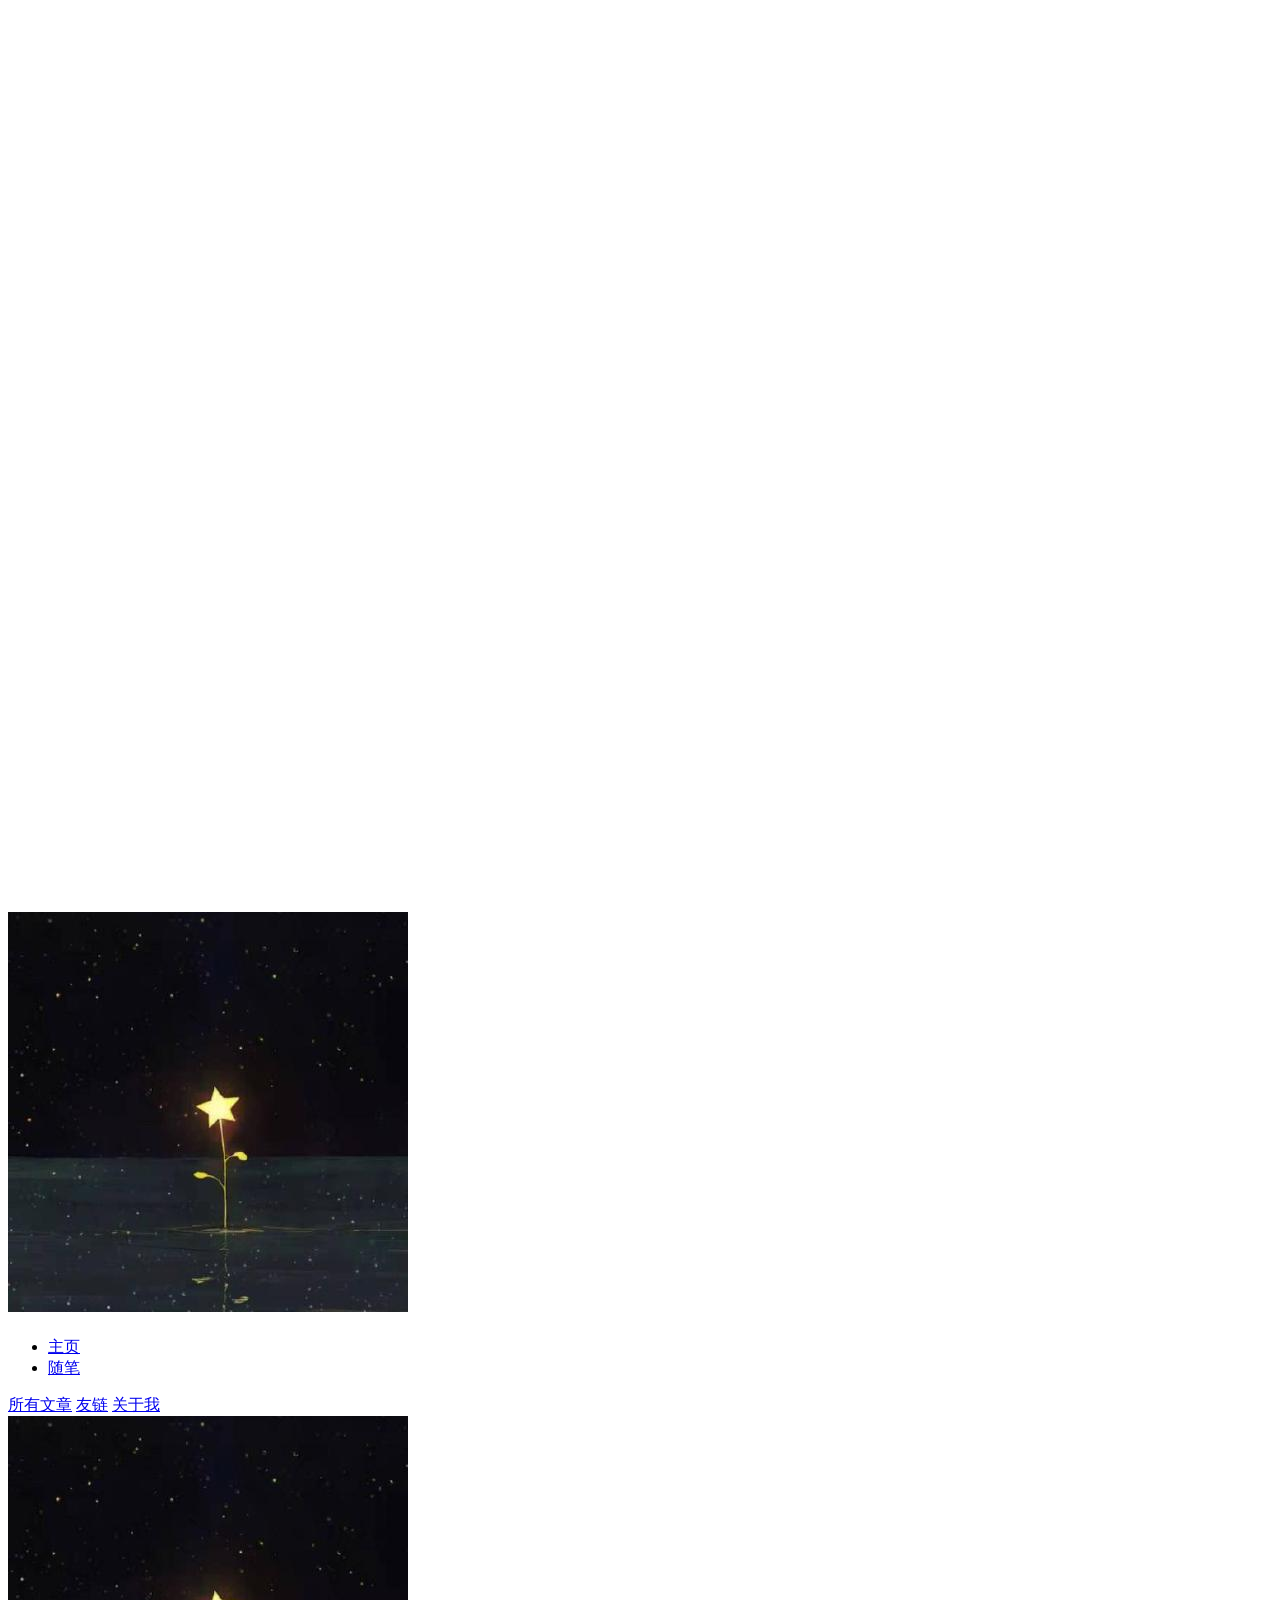
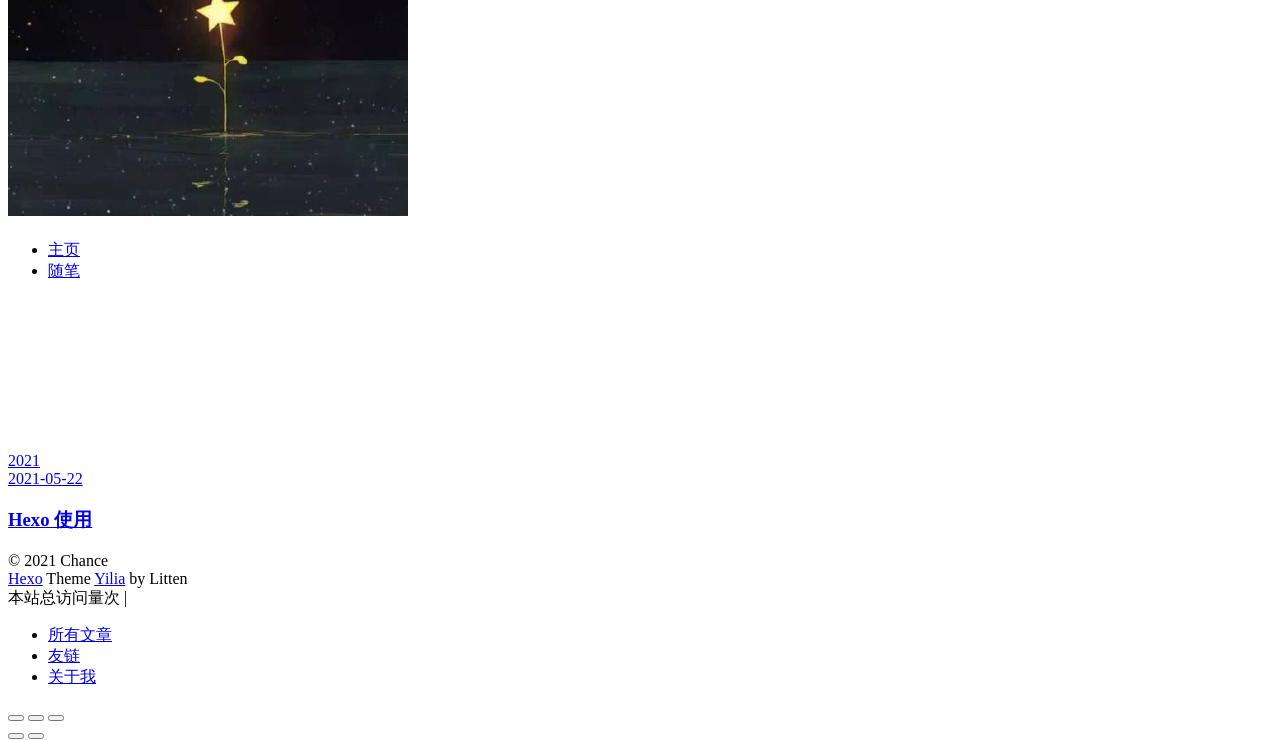
==== commit 59e4da16: "Site updated: 2021-05-22 15:04:44" ====
--- a/archives/index.html
+++ b/archives/index.html
@@ -5,18 +5,18 @@
   
   <meta name="renderer" content="webkit">
   <meta http-equiv="X-UA-Compatible" content="IE=edge" >
-  <link rel="dns-prefetch" href="http://example.com">
-  <title>Archives | Hexo</title>
+  <link rel="dns-prefetch" href="https://chance-wu.github.io">
+  <title>Archives | 抬头看着★★在唱歌</title>
   <meta name="viewport" content="width=device-width, initial-scale=1, maximum-scale=1">
   <meta property="og:type" content="website">
-<meta property="og:title" content="Hexo">
-<meta property="og:url" content="http://example.com/archives/index.html">
-<meta property="og:site_name" content="Hexo">
-<meta property="og:locale" content="en_US">
-<meta property="article:author" content="John Doe">
+<meta property="og:title" content="抬头看着★★在唱歌">
+<meta property="og:url" content="https://chance-wu.github.io/archives/index.html">
+<meta property="og:site_name" content="抬头看着★★在唱歌">
+<meta property="og:locale" content="zh_CN">
+<meta property="article:author" content="Chance">
 <meta name="twitter:card" content="summary">
   
-    <link rel="alternative" href="/atom.xml" title="Hexo" type="application/atom+xml">
+    <link rel="alternative" href="/atom.xml" title="抬头看着★★在唱歌" type="application/atom+xml">
   
   
     <link rel="icon" href="/favicon.png">
@@ -43,7 +43,7 @@
 <div class="intrude-less">
 	<header id="header" class="inner">
 		<a href="/" class="profilepic">
-			<img src="" class="js-avatar">
+			<img src="/assets/img/headshots.jpg" class="js-avatar">
 		</a>
 		<hgroup>
 		  <h1 class="header-author"><a href="/"></a></h1>
@@ -77,13 +77,13 @@
 		<nav class="header-nav">
 			<div class="social">
 				
-					<a class="github" target="_blank" href="#" title="github"><i class="icon-github"></i></a>
-		        
-					<a class="weibo" target="_blank" href="#" title="weibo"><i class="icon-weibo"></i></a>
-		        
-					<a class="rss" target="_blank" href="#" title="rss"><i class="icon-rss"></i></a>
-		        
-					<a class="zhihu" target="_blank" href="#" title="zhihu"><i class="icon-zhihu"></i></a>
+					<a class="github" target="_blank" href="https://github.com/Chance-Wu" title="github"><i class="icon-github"></i></a>
+		        
+					<a class="mail" target="_blank" href="/chancewu@aliyun.com" title="mail"><i class="icon-mail"></i></a>
+		        
+					<a class="weibo" target="_blank" href="https://weibo.com/u/5380286615" title="weibo"><i class="icon-weibo"></i></a>
+		        
+					<a class="rss" target="_blank" href="/atom.xml" title="rss"><i class="icon-rss"></i></a>
 		        
 			</div>
 		</nav>
@@ -101,7 +101,7 @@
 	<div class="intrude-less">
 		<header id="header" class="inner">
 			<div class="profilepic">
-				<img src="" class="js-avatar">
+				<img src="/assets/img/headshots.jpg" class="js-avatar">
 			</div>
 			<hgroup>
 			  <h1 class="header-author js-header-author"></h1>
@@ -118,13 +118,13 @@
 			<nav class="header-nav">
 				<div class="social">
 					
-						<a class="github" target="_blank" href="#" title="github"><i class="icon-github"></i></a>
+						<a class="github" target="_blank" href="https://github.com/Chance-Wu" title="github"><i class="icon-github"></i></a>
 			        
-						<a class="weibo" target="_blank" href="#" title="weibo"><i class="icon-weibo"></i></a>
+						<a class="mail" target="_blank" href="/chancewu@aliyun.com" title="mail"><i class="icon-mail"></i></a>
 			        
-						<a class="rss" target="_blank" href="#" title="rss"><i class="icon-rss"></i></a>
+						<a class="weibo" target="_blank" href="https://weibo.com/u/5380286615" title="weibo"><i class="icon-weibo"></i></a>
 			        
-						<a class="zhihu" target="_blank" href="#" title="zhihu"><i class="icon-zhihu"></i></a>
+						<a class="rss" target="_blank" href="/atom.xml" title="rss"><i class="icon-rss"></i></a>
 			        
 				</div>
 			</nav>
@@ -167,14 +167,15 @@
   <div class="archive-article-inner">
     <header class="archive-article-header">
       	<div class="article-meta">
-	      	<a href="/2021/05/22/hello-world/" class="archive-article-date">
+	      	
+<a href="/2021/05/22/Hexo%E5%85%A5%E9%97%A8/" class="archive-article-date">
   	<time datetime="2021-05-22T01:35:31.289Z" itemprop="datePublished"><i class="icon-calendar icon"></i>2021-05-22</time>
 </a>
         </div>
     	 
   
     <h1 itemprop="name">
-      <a class="archive-article-title" href="/2021/05/22/hello-world/">Hello World</a>
+      <a class="archive-article-title" href="/2021/05/22/Hexo%E5%85%A5%E9%97%A8/">Hexo 使用</a>
     </h1>
   
 
@@ -202,14 +203,26 @@
   <div class="outer">
     <div id="footer-info">
     	<div class="footer-left">
-    		&copy; 2021 John Doe
+    		&copy; 2021 Chance
     	</div>
       	<div class="footer-right">
       		<a href="http://hexo.io/" target="_blank">Hexo</a>  Theme <a href="https://github.com/litten/hexo-theme-yilia" target="_blank">Yilia</a> by Litten
       	</div>
     </div>
   </div>
+  
+        <!-- 不蒜子统计 -->
+        <span id="busuanzi_container_site_pv">
+                本站总访问量<span id="busuanzi_value_site_pv"></span>次
+        </span>
+        <span class="post-meta-divider">|</span>
+        <span id="busuanzi_container_site_uv" style='display:none'>
+                本站访客数<span id="busuanzi_value_site_uv"></span>人
+        </span>
+        <script async src="/busuanzi.ibruce.info/busuanzi/2.3/busuanzi.pure.mini.js"></script>
+  
 </footer>
+<script async src="//dn-lbstatics.qbox.me/busuanzi/2.3/busuanzi.pure.mini.js"></script>
     </div>
     <script>
 	var yiliaConfig = {
@@ -337,26 +350,6 @@
               <a href="http://localhost:4000/" target="_blank" class="search-title"><i class="icon-quo-left icon"></i>友情链接1</a>
             </li>
           
-            <li class="search-li">
-              <a href="http://localhost:4000/" target="_blank" class="search-title"><i class="icon-quo-left icon"></i>友情链接2</a>
-            </li>
-          
-            <li class="search-li">
-              <a href="http://localhost:4000/" target="_blank" class="search-title"><i class="icon-quo-left icon"></i>友情链接3</a>
-            </li>
-          
-            <li class="search-li">
-              <a href="http://localhost:4000/" target="_blank" class="search-title"><i class="icon-quo-left icon"></i>友情链接4</a>
-            </li>
-          
-            <li class="search-li">
-              <a href="http://localhost:4000/" target="_blank" class="search-title"><i class="icon-quo-left icon"></i>友情链接5</a>
-            </li>
-          
-            <li class="search-li">
-              <a href="http://localhost:4000/" target="_blank" class="search-title"><i class="icon-quo-left icon"></i>友情链接6</a>
-            </li>
-          
         </ul>
   		
     	</section>
@@ -365,7 +358,7 @@
     
     	<section class="tools-section tools-section-me" q-show="aboutme">
   	  	
-  	  		<div class="aboutme-wrap" id="js-aboutme">很惭愧&lt;br&gt;&lt;br&gt;只做了一点微小的工作&lt;br&gt;谢谢大家</div>
+  	  		<div class="aboutme-wrap" id="js-aboutme">热爱是一种永恒的可能</div>
   	  	
     	</section>
     
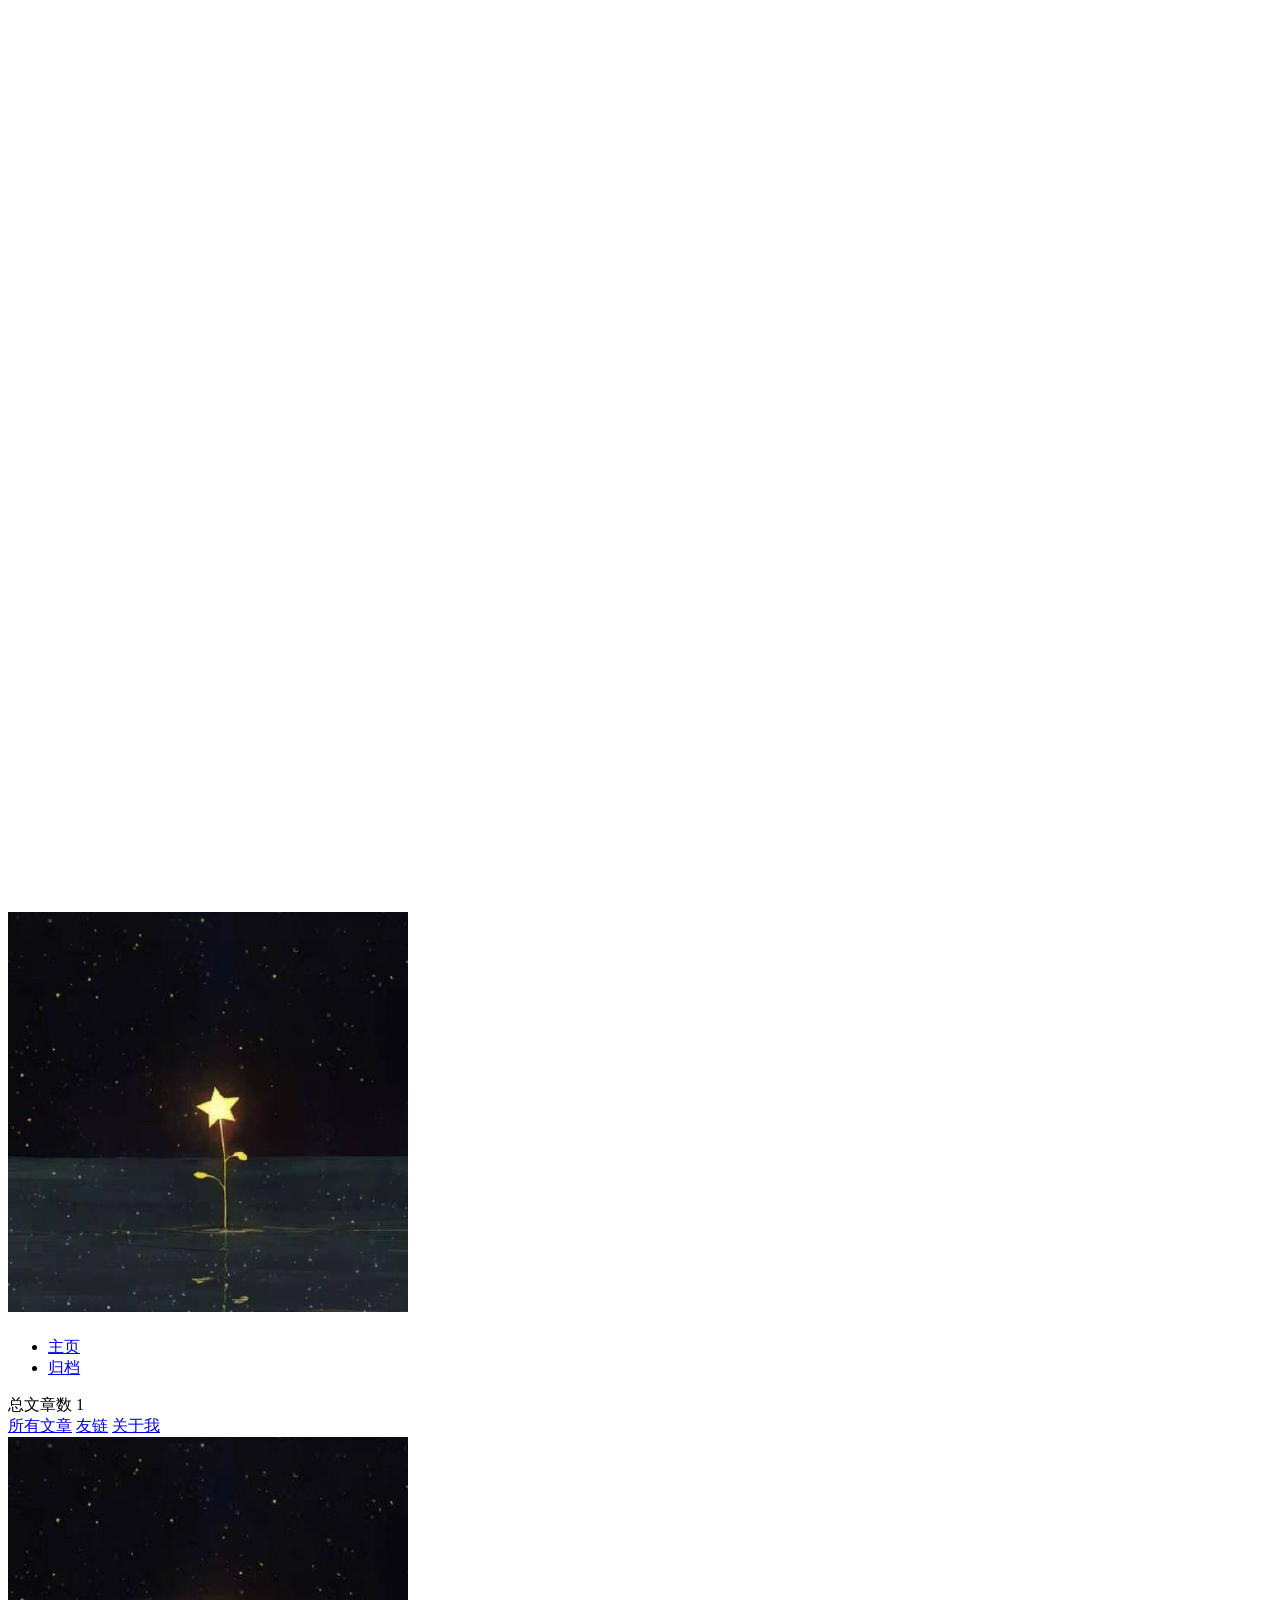
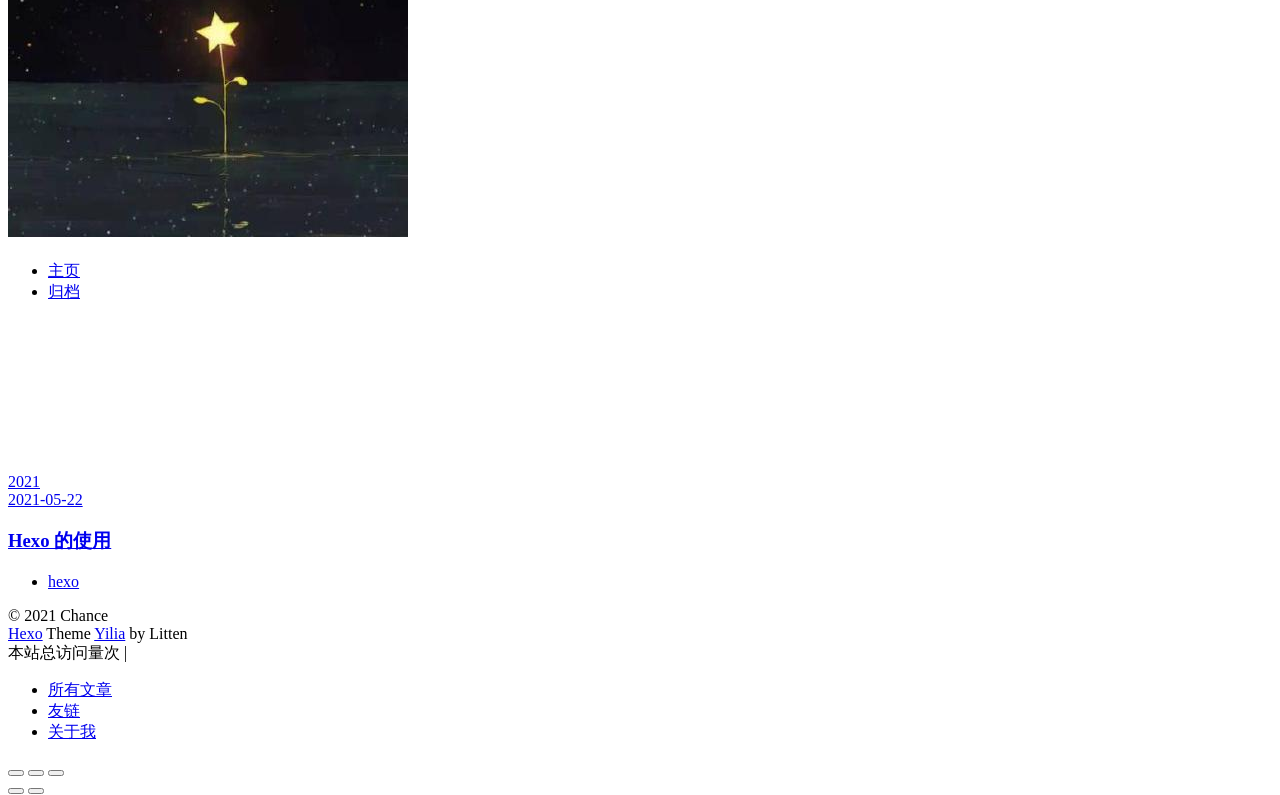
==== commit c67aaeba: "Site updated: 2021-05-22 15:08:41" ====
--- a/archives/index.html
+++ b/archives/index.html
@@ -19,7 +19,7 @@
     <link rel="alternative" href="/atom.xml" title="抬头看着★★在唱歌" type="application/atom+xml">
   
   
-    <link rel="icon" href="/favicon.png">
+    <link rel="icon" href="/assets/img/headshots.jpg">
   
   <link rel="stylesheet" type="text/css" href="/./main.0cf68a.css">
   <style type="text/css">
@@ -55,9 +55,12 @@
 			
 				<li><a href="/">主页</a></li>
 	        
-				<li><a href="/tags/%E9%9A%8F%E7%AC%94/">随笔</a></li>
+				<li><a href="/archives/index.html">归档</a></li>
 	        
 			</ul>
+		</nav>
+		<nav>
+			总文章数 1
 		</nav>
 		<nav class="header-smart-menu">
     		
@@ -135,7 +138,7 @@
 				
 					<li style="width: 50%"><a href="/">主页</a></li>
 		        
-					<li style="width: 50%"><a href="/tags/%E9%9A%8F%E7%AC%94/">随笔</a></li>
+					<li style="width: 50%"><a href="/archives/index.html">归档</a></li>
 		        
 				</ul>
 			</nav>
@@ -175,12 +178,23 @@
     	 
   
     <h1 itemprop="name">
-      <a class="archive-article-title" href="/2021/05/22/Hexo%E5%85%A5%E9%97%A8/">Hexo 使用</a>
+      <a class="archive-article-title" href="/2021/05/22/Hexo%E5%85%A5%E9%97%A8/">Hexo 的使用</a>
     </h1>
   
 
         <div class="article-info info-on-right">
           
+	<div class="article-tag tagcloud">
+		<i class="icon-price-tags icon"></i>
+		<ul class="article-tag-list">
+			 
+        		<li class="article-tag-list-item">
+        			<a href="javascript:void(0)" class="js-tag article-tag-list-link color5">hexo</a>
+        		</li>
+      		
+		</ul>
+	</div>
+
           
 
         </div>
@@ -224,7 +238,8 @@
 </footer>
 <script async src="//dn-lbstatics.qbox.me/busuanzi/2.3/busuanzi.pure.mini.js"></script>
     </div>
-    <script>
+    <script type="text/javascript" src="/assets/clicklove.js"></script>
+<script>
 	var yiliaConfig = {
 		mathjax: false,
 		isHome: false,
@@ -297,6 +312,10 @@
             <input type="checkbox" q-on="click:toggleTag(e)" q-attr="checked:showTags">
           </label>
           <ul class="article-tag-list" q-show="showTags">
+             
+              <li class="article-tag-list-item">
+                <a href="javascript:void(0)" class="js-tag color5">hexo</a>
+              </li>
             
             <div class="clearfix"></div>
           </ul>
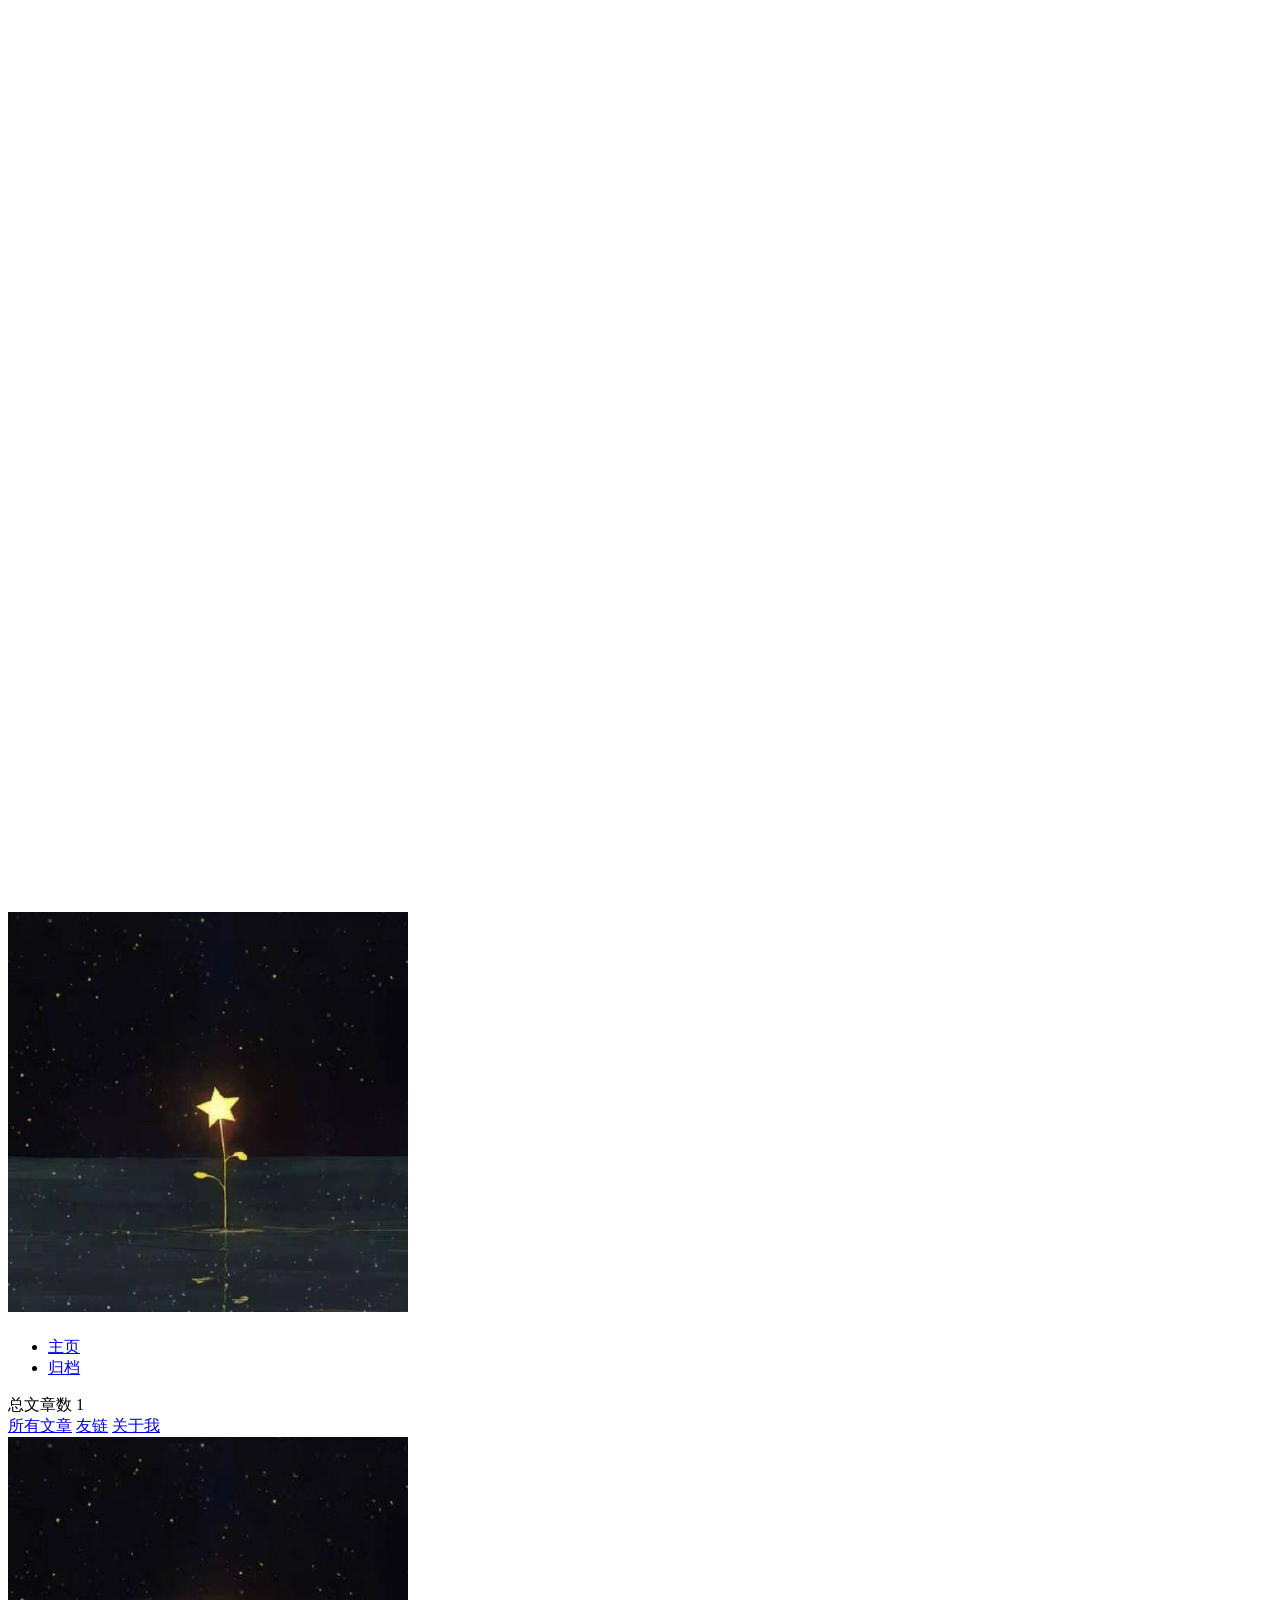
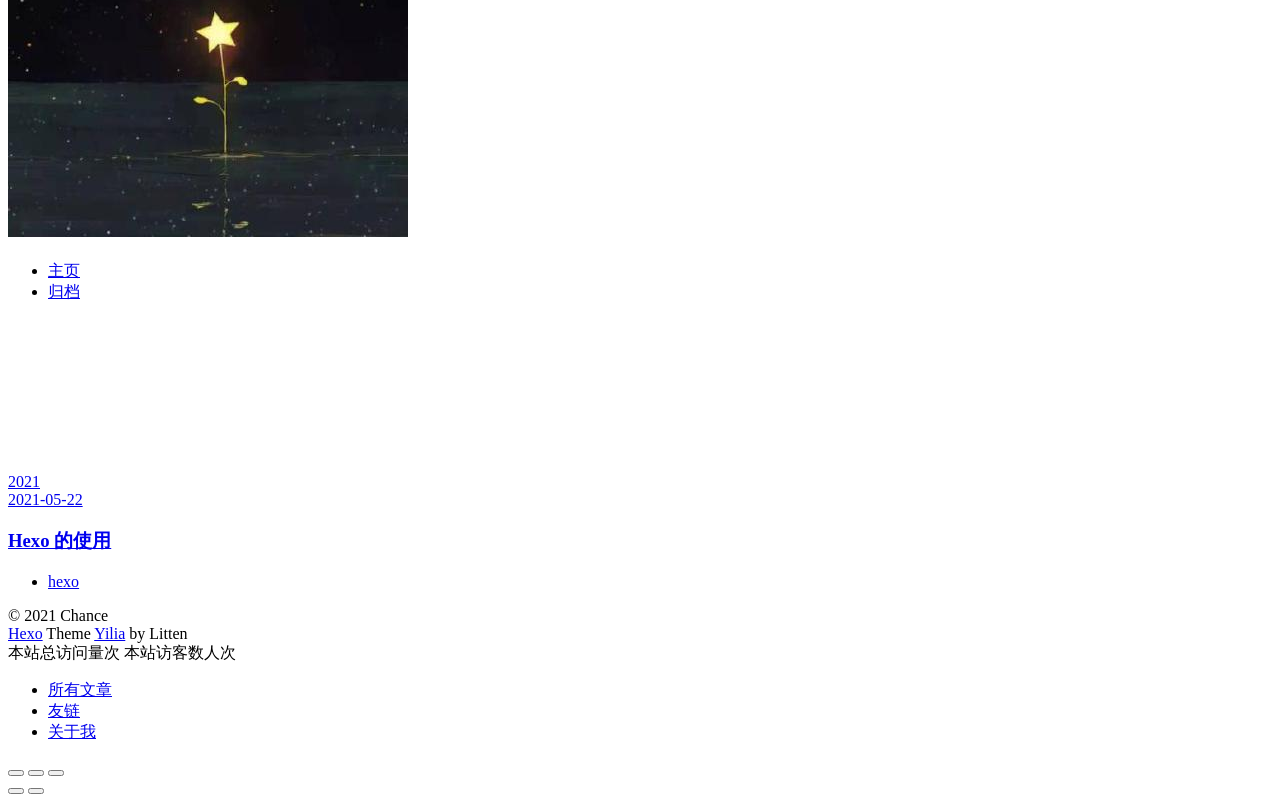
==== commit 0d6f41ac: "Site updated: 2021-05-22 15:29:01" ====
--- a/archives/index.html
+++ b/archives/index.html
@@ -224,19 +224,9 @@
       	</div>
     </div>
   </div>
-  
-        <!-- 不蒜子统计 -->
-        <span id="busuanzi_container_site_pv">
-                本站总访问量<span id="busuanzi_value_site_pv"></span>次
-        </span>
-        <span class="post-meta-divider">|</span>
-        <span id="busuanzi_container_site_uv" style='display:none'>
-                本站访客数<span id="busuanzi_value_site_uv"></span>人
-        </span>
-        <script async src="/busuanzi.ibruce.info/busuanzi/2.3/busuanzi.pure.mini.js"></script>
-  
+  <span id="busuanzi_container_site_pv">本站总访问量<span id="busuanzi_value_site_pv"></span>次</span>
+  <span id="busuanzi_container_site_uv">本站访客数<span id="busuanzi_value_site_uv"></span>人次</span>
 </footer>
-<script async src="//dn-lbstatics.qbox.me/busuanzi/2.3/busuanzi.pure.mini.js"></script>
     </div>
     <script type="text/javascript" src="/assets/clicklove.js"></script>
 <script>
@@ -262,6 +252,7 @@
 return o(i(t),arguments.length<2?void 0:u(arguments[1]))}})},function(t,n,r){var e=r(54),i=r(2),o=e.get,u=e.key;e.exp({getOwnMetadata:function(t,n){return o(t,i(n),arguments.length<3?void 0:u(arguments[2]))}})},function(t,n,r){var e=r(54),i=r(2),o=r(32),u=e.has,c=e.key,f=function(t,n,r){if(u(t,n,r))return!0;var e=o(n);return null!==e&&f(t,e,r)};e.exp({hasMetadata:function(t,n){return f(t,i(n),arguments.length<3?void 0:c(arguments[2]))}})},function(t,n,r){var e=r(54),i=r(2),o=e.has,u=e.key;e.exp({hasOwnMetadata:function(t,n){return o(t,i(n),arguments.length<3?void 0:u(arguments[2]))}})},function(t,n,r){var e=r(54),i=r(2),o=r(26),u=e.key,c=e.set;e.exp({metadata:function(t,n){return function(r,e){c(t,n,(void 0!==e?i:o)(r),u(e))}}})},function(t,n,r){var e=r(1);e(e.P+e.R,"Set",{toJSON:r(165)("Set")})},function(t,n,r){"use strict";var e=r(1),i=r(147)(!0);e(e.P,"String",{at:function(t){return i(this,t)}})},function(t,n,r){"use strict";var e=r(1),i=r(46),o=r(16),u=r(122),c=r(120),f=RegExp.prototype,a=function(t,n){this._r=t,this._s=n};r(139)(a,"RegExp String",function(){var t=this._r.exec(this._s);return{value:t,done:null===t}}),e(e.P,"String",{matchAll:function(t){if(i(this),!u(t))throw TypeError(t+" is not a regexp!");var n=String(this),r="flags"in f?String(t.flags):c.call(t),e=new RegExp(t.source,~r.indexOf("g")?r:"g"+r);return e.lastIndex=o(t.lastIndex),new a(e,n)}})},function(t,n,r){"use strict";var e=r(1),i=r(181);e(e.P,"String",{padEnd:function(t){return i(this,t,arguments.length>1?arguments[1]:void 0,!1)}})},function(t,n,r){"use strict";var e=r(1),i=r(181);e(e.P,"String",{padStart:function(t){return i(this,t,arguments.length>1?arguments[1]:void 0,!0)}})},function(t,n,r){"use strict";r(82)("trimLeft",function(t){return function(){return t(this,1)}},"trimStart")},function(t,n,r){"use strict";r(82)("trimRight",function(t){return function(){return t(this,2)}},"trimEnd")},function(t,n,r){r(153)("asyncIterator")},function(t,n,r){r(153)("observable")},function(t,n,r){var e=r(1);e(e.S,"System",{global:r(3)})},function(t,n,r){for(var e=r(155),i=r(28),o=r(3),u=r(27),c=r(80),f=r(7),a=f("iterator"),s=f("toStringTag"),l=c.Array,h=["NodeList","DOMTokenList","MediaList","StyleSheetList","CSSRuleList"],v=0;v<5;v++){var p,d=h[v],y=o[d],g=y&&y.prototype;if(g){g[a]||u(g,a,l),g[s]||u(g,s,d),c[d]=l;for(p in e)g[p]||i(g,p,e[p],!0)}}},function(t,n,r){var e=r(1),i=r(151);e(e.G+e.B,{setImmediate:i.set,clearImmediate:i.clear})},function(t,n,r){var e=r(3),i=r(1),o=r(121),u=r(207),c=e.navigator,f=!!c&&/MSIE .\./.test(c.userAgent),a=function(t){return f?function(n,r){return t(o(u,[].slice.call(arguments,2),"function"==typeof n?n:Function(n)),r)}:t};i(i.G+i.B+i.F*f,{setTimeout:a(e.setTimeout),setInterval:a(e.setInterval)})},function(t,n,r){r(330),r(269),r(271),r(270),r(273),r(275),r(280),r(274),r(272),r(282),r(281),r(277),r(278),r(276),r(268),r(279),r(283),r(284),r(236),r(238),r(237),r(286),r(285),r(256),r(266),r(267),r(257),r(258),r(259),r(260),r(261),r(262),r(263),r(264),r(265),r(239),r(240),r(241),r(242),r(243),r(244),r(245),r(246),r(247),r(248),r(249),r(250),r(251),r(252),r(253),r(254),r(255),r(317),r(322),r(329),r(320),r(312),r(313),r(318),r(323),r(325),r(308),r(309),r(310),r(311),r(314),r(315),r(316),r(319),r(321),r(324),r(326),r(327),r(328),r(231),r(233),r(232),r(235),r(234),r(220),r(218),r(224),r(221),r(227),r(229),r(217),r(223),r(214),r(228),r(212),r(226),r(225),r(219),r(222),r(211),r(213),r(216),r(215),r(230),r(155),r(302),r(307),r(184),r(303),r(304),r(305),r(306),r(287),r(183),r(185),r(186),r(342),r(331),r(332),r(337),r(340),r(341),r(335),r(338),r(336),r(339),r(333),r(334),r(288),r(289),r(290),r(291),r(292),r(295),r(293),r(294),r(296),r(297),r(298),r(299),r(301),r(300),r(343),r(369),r(372),r(371),r(373),r(374),r(370),r(375),r(376),r(354),r(357),r(353),r(351),r(352),r(355),r(356),r(346),r(368),r(377),r(345),r(347),r(349),r(348),r(350),r(359),r(360),r(362),r(361),r(364),r(363),r(365),r(366),r(367),r(344),r(358),r(380),r(379),r(378),t.exports=r(52)},function(t,n){function r(t,n){if("string"==typeof n)return t.insertAdjacentHTML("afterend",n);var r=t.nextSibling;return r?t.parentNode.insertBefore(n,r):t.parentNode.appendChild(n)}t.exports=r},,,,,,,,,function(t,n,r){(function(n,r){!function(n){"use strict";function e(t,n,r,e){var i=n&&n.prototype instanceof o?n:o,u=Object.create(i.prototype),c=new p(e||[]);return u._invoke=s(t,r,c),u}function i(t,n,r){try{return{type:"normal",arg:t.call(n,r)}}catch(t){return{type:"throw",arg:t}}}function o(){}function u(){}function c(){}function f(t){["next","throw","return"].forEach(function(n){t[n]=function(t){return this._invoke(n,t)}})}function a(t){function n(r,e,o,u){var c=i(t[r],t,e);if("throw"!==c.type){var f=c.arg,a=f.value;return a&&"object"==typeof a&&m.call(a,"__await")?Promise.resolve(a.__await).then(function(t){n("next",t,o,u)},function(t){n("throw",t,o,u)}):Promise.resolve(a).then(function(t){f.value=t,o(f)},u)}u(c.arg)}function e(t,r){function e(){return new Promise(function(e,i){n(t,r,e,i)})}return o=o?o.then(e,e):e()}"object"==typeof r&&r.domain&&(n=r.domain.bind(n));var o;this._invoke=e}function s(t,n,r){var e=P;return function(o,u){if(e===F)throw new Error("Generator is already running");if(e===M){if("throw"===o)throw u;return y()}for(r.method=o,r.arg=u;;){var c=r.delegate;if(c){var f=l(c,r);if(f){if(f===A)continue;return f}}if("next"===r.method)r.sent=r._sent=r.arg;else if("throw"===r.method){if(e===P)throw e=M,r.arg;r.dispatchException(r.arg)}else"return"===r.method&&r.abrupt("return",r.arg);e=F;var a=i(t,n,r);if("normal"===a.type){if(e=r.done?M:j,a.arg===A)continue;return{value:a.arg,done:r.done}}"throw"===a.type&&(e=M,r.method="throw",r.arg=a.arg)}}}function l(t,n){var r=t.iterator[n.method];if(r===g){if(n.delegate=null,"throw"===n.method){if(t.iterator.return&&(n.method="return",n.arg=g,l(t,n),"throw"===n.method))return A;n.method="throw",n.arg=new TypeError("The iterator does not provide a 'throw' method")}return A}var e=i(r,t.iterator,n.arg);if("throw"===e.type)return n.method="throw",n.arg=e.arg,n.delegate=null,A;var o=e.arg;return o?o.done?(n[t.resultName]=o.value,n.next=t.nextLoc,"return"!==n.method&&(n.method="next",n.arg=g),n.delegate=null,A):o:(n.method="throw",n.arg=new TypeError("iterator result is not an object"),n.delegate=null,A)}function h(t){var n={tryLoc:t[0]};1 in t&&(n.catchLoc=t[1]),2 in t&&(n.finallyLoc=t[2],n.afterLoc=t[3]),this.tryEntries.push(n)}function v(t){var n=t.completion||{};n.type="normal",delete n.arg,t.completion=n}function p(t){this.tryEntries=[{tryLoc:"root"}],t.forEach(h,this),this.reset(!0)}function d(t){if(t){var n=t[w];if(n)return n.call(t);if("function"==typeof t.next)return t;if(!isNaN(t.length)){var r=-1,e=function n(){for(;++r<t.length;)if(m.call(t,r))return n.value=t[r],n.done=!1,n;return n.value=g,n.done=!0,n};return e.next=e}}return{next:y}}function y(){return{value:g,done:!0}}var g,b=Object.prototype,m=b.hasOwnProperty,x="function"==typeof Symbol?Symbol:{},w=x.iterator||"@@iterator",S=x.asyncIterator||"@@asyncIterator",_=x.toStringTag||"@@toStringTag",O="object"==typeof t,E=n.regeneratorRuntime;if(E)return void(O&&(t.exports=E));E=n.regeneratorRuntime=O?t.exports:{},E.wrap=e;var P="suspendedStart",j="suspendedYield",F="executing",M="completed",A={},N={};N[w]=function(){return this};var T=Object.getPrototypeOf,I=T&&T(T(d([])));I&&I!==b&&m.call(I,w)&&(N=I);var k=c.prototype=o.prototype=Object.create(N);u.prototype=k.constructor=c,c.constructor=u,c[_]=u.displayName="GeneratorFunction",E.isGeneratorFunction=function(t){var n="function"==typeof t&&t.constructor;return!!n&&(n===u||"GeneratorFunction"===(n.displayName||n.name))},E.mark=function(t){return Object.setPrototypeOf?Object.setPrototypeOf(t,c):(t.__proto__=c,_ in t||(t[_]="GeneratorFunction")),t.prototype=Object.create(k),t},E.awrap=function(t){return{__await:t}},f(a.prototype),a.prototype[S]=function(){return this},E.AsyncIterator=a,E.async=function(t,n,r,i){var o=new a(e(t,n,r,i));return E.isGeneratorFunction(n)?o:o.next().then(function(t){return t.done?t.value:o.next()})},f(k),k[_]="Generator",k.toString=function(){return"[object Generator]"},E.keys=function(t){var n=[];for(var r in t)n.push(r);return n.reverse(),function r(){for(;n.length;){var e=n.pop();if(e in t)return r.value=e,r.done=!1,r}return r.done=!0,r}},E.values=d,p.prototype={constructor:p,reset:function(t){if(this.prev=0,this.next=0,this.sent=this._sent=g,this.done=!1,this.delegate=null,this.method="next",this.arg=g,this.tryEntries.forEach(v),!t)for(var n in this)"t"===n.charAt(0)&&m.call(this,n)&&!isNaN(+n.slice(1))&&(this[n]=g)},stop:function(){this.done=!0;var t=this.tryEntries[0],n=t.completion;if("throw"===n.type)throw n.arg;return this.rval},dispatchException:function(t){function n(n,e){return o.type="throw",o.arg=t,r.next=n,e&&(r.method="next",r.arg=g),!!e}if(this.done)throw t;for(var r=this,e=this.tryEntries.length-1;e>=0;--e){var i=this.tryEntries[e],o=i.completion;if("root"===i.tryLoc)return n("end");if(i.tryLoc<=this.prev){var u=m.call(i,"catchLoc"),c=m.call(i,"finallyLoc");if(u&&c){if(this.prev<i.catchLoc)return n(i.catchLoc,!0);if(this.prev<i.finallyLoc)return n(i.finallyLoc)}else if(u){if(this.prev<i.catchLoc)return n(i.catchLoc,!0)}else{if(!c)throw new Error("try statement without catch or finally");if(this.prev<i.finallyLoc)return n(i.finallyLoc)}}}},abrupt:function(t,n){for(var r=this.tryEntries.length-1;r>=0;--r){var e=this.tryEntries[r];if(e.tryLoc<=this.prev&&m.call(e,"finallyLoc")&&this.prev<e.finallyLoc){var i=e;break}}i&&("break"===t||"continue"===t)&&i.tryLoc<=n&&n<=i.finallyLoc&&(i=null);var o=i?i.completion:{};return o.type=t,o.arg=n,i?(this.method="next",this.next=i.finallyLoc,A):this.complete(o)},complete:function(t,n){if("throw"===t.type)throw t.arg;return"break"===t.type||"continue"===t.type?this.next=t.arg:"return"===t.type?(this.rval=this.arg=t.arg,this.method="return",this.next="end"):"normal"===t.type&&n&&(this.next=n),A},finish:function(t){for(var n=this.tryEntries.length-1;n>=0;--n){var r=this.tryEntries[n];if(r.finallyLoc===t)return this.complete(r.completion,r.afterLoc),v(r),A}},catch:function(t){for(var n=this.tryEntries.length-1;n>=0;--n){var r=this.tryEntries[n];if(r.tryLoc===t){var e=r.completion;if("throw"===e.type){var i=e.arg;v(r)}return i}}throw new Error("illegal catch attempt")},delegateYield:function(t,n,r){return this.delegate={iterator:d(t),resultName:n,nextLoc:r},"next"===this.method&&(this.arg=g),A}}}("object"==typeof n?n:"object"==typeof window?window:"object"==typeof self?self:this)}).call(n,function(){return this}(),r(158))}])</script><script src="/./main.0cf68a.js"></script><script>!function(){!function(e){var t=document.createElement("script");document.getElementsByTagName("body")[0].appendChild(t),t.setAttribute("src",e)}("/slider.e37972.js")}()</script>
 
 
+<script async src="//dn-lbstatics.qbox.me/busuanzi/2.3/busuanzi.pure.mini.js"></script>
     
 <div class="tools-col" q-class="show:isShow,hide:isShow|isFalse" q-on="click:stop(e)">
   <div class="tools-nav header-menu">
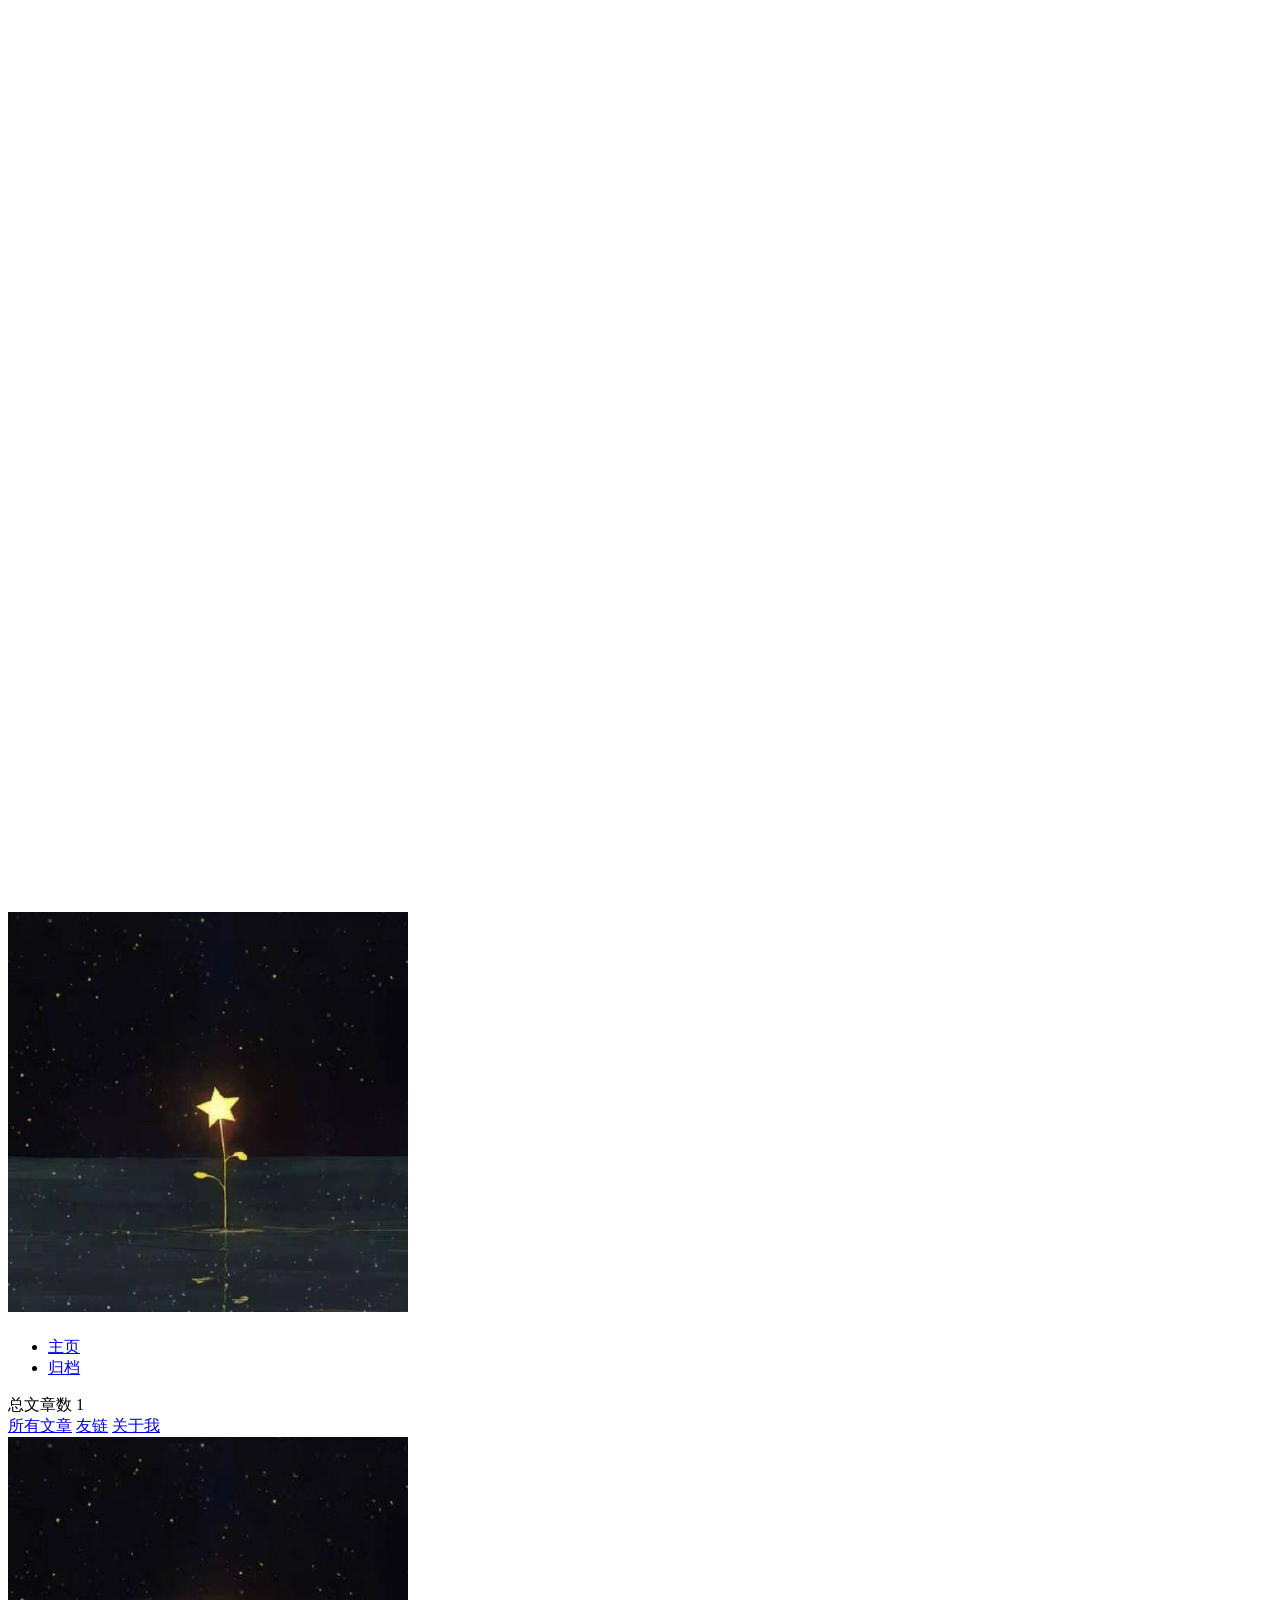
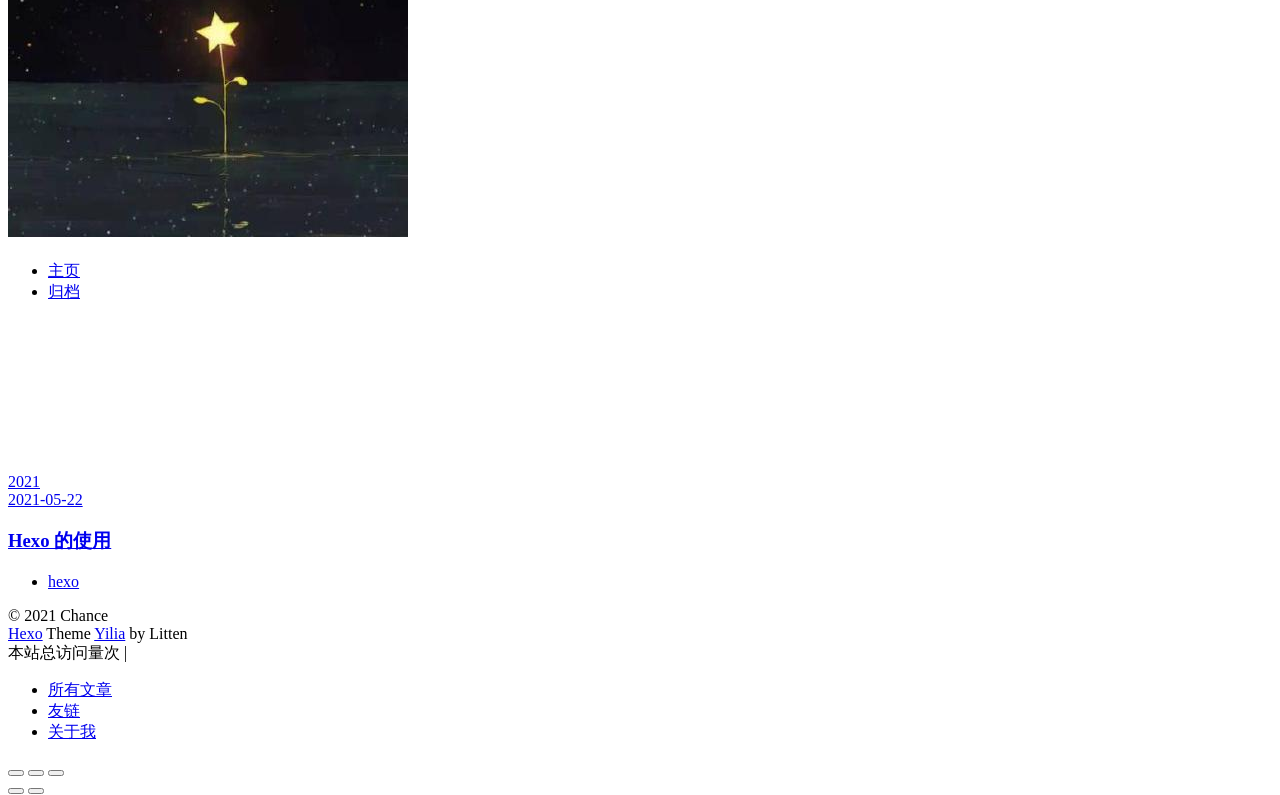
==== commit d29d08f1: "Site updated: 2021-05-22 15:42:30" ====
--- a/archives/index.html
+++ b/archives/index.html
@@ -224,8 +224,18 @@
       	</div>
     </div>
   </div>
-  <span id="busuanzi_container_site_pv">本站总访问量<span id="busuanzi_value_site_pv"></span>次</span>
-  <span id="busuanzi_container_site_uv">本站访客数<span id="busuanzi_value_site_uv"></span>人次</span>
+  
+    <!-- 不蒜子统计 -->
+    <span id="busuanzi_container_site_pv">
+        本站总访问量<span id="busuanzi_value_site_pv"></span>次
+    </span>
+    <span class="post-meta-divider">|</span>
+    <span id="busuanzi_container_site_uv" style='display:none'>
+        本站访客数<span id="busuanzi_value_site_uv"></span>人
+    </span>
+    <script async src="//busuanzi.ibruce.info/busuanzi/2.3/busuanzi.pure.mini.js">
+    </script>
+  
 </footer>
     </div>
     <script type="text/javascript" src="/assets/clicklove.js"></script>
@@ -244,7 +254,6 @@
 		showTags: false
 	}
 </script>
-
 <script>!function(t){function n(e){if(r[e])return r[e].exports;var i=r[e]={exports:{},id:e,loaded:!1};return t[e].call(i.exports,i,i.exports,n),i.loaded=!0,i.exports}var r={};n.m=t,n.c=r,n.p="./",n(0)}([function(t,n,r){r(195),t.exports=r(191)},function(t,n,r){var e=r(3),i=r(52),o=r(27),u=r(28),c=r(53),f="prototype",a=function(t,n,r){var s,l,h,v,p=t&a.F,d=t&a.G,y=t&a.S,g=t&a.P,b=t&a.B,m=d?e:y?e[n]||(e[n]={}):(e[n]||{})[f],x=d?i:i[n]||(i[n]={}),w=x[f]||(x[f]={});d&&(r=n);for(s in r)l=!p&&m&&void 0!==m[s],h=(l?m:r)[s],v=b&&l?c(h,e):g&&"function"==typeof h?c(Function.call,h):h,m&&u(m,s,h,t&a.U),x[s]!=h&&o(x,s,v),g&&w[s]!=h&&(w[s]=h)};e.core=i,a.F=1,a.G=2,a.S=4,a.P=8,a.B=16,a.W=32,a.U=64,a.R=128,t.exports=a},function(t,n,r){var e=r(6);t.exports=function(t){if(!e(t))throw TypeError(t+" is not an object!");return t}},function(t,n){var r=t.exports="undefined"!=typeof window&&window.Math==Math?window:"undefined"!=typeof self&&self.Math==Math?self:Function("return this")();"number"==typeof __g&&(__g=r)},function(t,n){t.exports=function(t){try{return!!t()}catch(t){return!0}}},function(t,n){var r=t.exports="undefined"!=typeof window&&window.Math==Math?window:"undefined"!=typeof self&&self.Math==Math?self:Function("return this")();"number"==typeof __g&&(__g=r)},function(t,n){t.exports=function(t){return"object"==typeof t?null!==t:"function"==typeof t}},function(t,n,r){var e=r(126)("wks"),i=r(76),o=r(3).Symbol,u="function"==typeof o;(t.exports=function(t){return e[t]||(e[t]=u&&o[t]||(u?o:i)("Symbol."+t))}).store=e},function(t,n){var r={}.hasOwnProperty;t.exports=function(t,n){return r.call(t,n)}},function(t,n,r){var e=r(94),i=r(33);t.exports=function(t){return e(i(t))}},function(t,n,r){t.exports=!r(4)(function(){return 7!=Object.defineProperty({},"a",{get:function(){return 7}}).a})},function(t,n,r){var e=r(2),i=r(167),o=r(50),u=Object.defineProperty;n.f=r(10)?Object.defineProperty:function(t,n,r){if(e(t),n=o(n,!0),e(r),i)try{return u(t,n,r)}catch(t){}if("get"in r||"set"in r)throw TypeError("Accessors not supported!");return"value"in r&&(t[n]=r.value),t}},function(t,n,r){t.exports=!r(18)(function(){return 7!=Object.defineProperty({},"a",{get:function(){return 7}}).a})},function(t,n,r){var e=r(14),i=r(22);t.exports=r(12)?function(t,n,r){return e.f(t,n,i(1,r))}:function(t,n,r){return t[n]=r,t}},function(t,n,r){var e=r(20),i=r(58),o=r(42),u=Object.defineProperty;n.f=r(12)?Object.defineProperty:function(t,n,r){if(e(t),n=o(n,!0),e(r),i)try{return u(t,n,r)}catch(t){}if("get"in r||"set"in r)throw TypeError("Accessors not supported!");return"value"in r&&(t[n]=r.value),t}},function(t,n,r){var e=r(40)("wks"),i=r(23),o=r(5).Symbol,u="function"==typeof o;(t.exports=function(t){return e[t]||(e[t]=u&&o[t]||(u?o:i)("Symbol."+t))}).store=e},function(t,n,r){var e=r(67),i=Math.min;t.exports=function(t){return t>0?i(e(t),9007199254740991):0}},function(t,n,r){var e=r(46);t.exports=function(t){return Object(e(t))}},function(t,n){t.exports=function(t){try{return!!t()}catch(t){return!0}}},function(t,n,r){var e=r(63),i=r(34);t.exports=Object.keys||function(t){return e(t,i)}},function(t,n,r){var e=r(21);t.exports=function(t){if(!e(t))throw TypeError(t+" is not an object!");return t}},function(t,n){t.exports=function(t){return"object"==typeof t?null!==t:"function"==typeof t}},function(t,n){t.exports=function(t,n){return{enumerable:!(1&t),configurable:!(2&t),writable:!(4&t),value:n}}},function(t,n){var r=0,e=Math.random();t.exports=function(t){return"Symbol(".concat(void 0===t?"":t,")_",(++r+e).toString(36))}},function(t,n){var r={}.hasOwnProperty;t.exports=function(t,n){return r.call(t,n)}},function(t,n){var r=t.exports={version:"2.4.0"};"number"==typeof __e&&(__e=r)},function(t,n){t.exports=function(t){if("function"!=typeof t)throw TypeError(t+" is not a function!");return t}},function(t,n,r){var e=r(11),i=r(66);t.exports=r(10)?function(t,n,r){return e.f(t,n,i(1,r))}:function(t,n,r){return t[n]=r,t}},function(t,n,r){var e=r(3),i=r(27),o=r(24),u=r(76)("src"),c="toString",f=Function[c],a=(""+f).split(c);r(52).inspectSource=function(t){return f.call(t)},(t.exports=function(t,n,r,c){var f="function"==typeof r;f&&(o(r,"name")||i(r,"name",n)),t[n]!==r&&(f&&(o(r,u)||i(r,u,t[n]?""+t[n]:a.join(String(n)))),t===e?t[n]=r:c?t[n]?t[n]=r:i(t,n,r):(delete t[n],i(t,n,r)))})(Function.prototype,c,function(){return"function"==typeof this&&this[u]||f.call(this)})},function(t,n,r){var e=r(1),i=r(4),o=r(46),u=function(t,n,r,e){var i=String(o(t)),u="<"+n;return""!==r&&(u+=" "+r+'="'+String(e).replace(/"/g,"&quot;")+'"'),u+">"+i+"</"+n+">"};t.exports=function(t,n){var r={};r[t]=n(u),e(e.P+e.F*i(function(){var n=""[t]('"');return n!==n.toLowerCase()||n.split('"').length>3}),"String",r)}},function(t,n,r){var e=r(115),i=r(46);t.exports=function(t){return e(i(t))}},function(t,n,r){var e=r(116),i=r(66),o=r(30),u=r(50),c=r(24),f=r(167),a=Object.getOwnPropertyDescriptor;n.f=r(10)?a:function(t,n){if(t=o(t),n=u(n,!0),f)try{return a(t,n)}catch(t){}if(c(t,n))return i(!e.f.call(t,n),t[n])}},function(t,n,r){var e=r(24),i=r(17),o=r(145)("IE_PROTO"),u=Object.prototype;t.exports=Object.getPrototypeOf||function(t){return t=i(t),e(t,o)?t[o]:"function"==typeof t.constructor&&t instanceof t.constructor?t.constructor.prototype:t instanceof Object?u:null}},function(t,n){t.exports=function(t){if(void 0==t)throw TypeError("Can't call method on  "+t);return t}},function(t,n){t.exports="constructor,hasOwnProperty,isPrototypeOf,propertyIsEnumerable,toLocaleString,toString,valueOf".split(",")},function(t,n){t.exports={}},function(t,n){t.exports=!0},function(t,n){n.f={}.propertyIsEnumerable},function(t,n,r){var e=r(14).f,i=r(8),o=r(15)("toStringTag");t.exports=function(t,n,r){t&&!i(t=r?t:t.prototype,o)&&e(t,o,{configurable:!0,value:n})}},function(t,n,r){var e=r(40)("keys"),i=r(23);t.exports=function(t){return e[t]||(e[t]=i(t))}},function(t,n,r){var e=r(5),i="__core-js_shared__",o=e[i]||(e[i]={});t.exports=function(t){return o[t]||(o[t]={})}},function(t,n){var r=Math.ceil,e=Math.floor;t.exports=function(t){return isNaN(t=+t)?0:(t>0?e:r)(t)}},function(t,n,r){var e=r(21);t.exports=function(t,n){if(!e(t))return t;var r,i;if(n&&"function"==typeof(r=t.toString)&&!e(i=r.call(t)))return i;if("function"==typeof(r=t.valueOf)&&!e(i=r.call(t)))return i;if(!n&&"function"==typeof(r=t.toString)&&!e(i=r.call(t)))return i;throw TypeError("Can't convert object to primitive value")}},function(t,n,r){var e=r(5),i=r(25),o=r(36),u=r(44),c=r(14).f;t.exports=function(t){var n=i.Symbol||(i.Symbol=o?{}:e.Symbol||{});"_"==t.charAt(0)||t in n||c(n,t,{value:u.f(t)})}},function(t,n,r){n.f=r(15)},function(t,n){var r={}.toString;t.exports=function(t){return r.call(t).slice(8,-1)}},function(t,n){t.exports=function(t){if(void 0==t)throw TypeError("Can't call method on  "+t);return t}},function(t,n,r){var e=r(4);t.exports=function(t,n){return!!t&&e(function(){n?t.call(null,function(){},1):t.call(null)})}},function(t,n,r){var e=r(53),i=r(115),o=r(17),u=r(16),c=r(203);t.exports=function(t,n){var r=1==t,f=2==t,a=3==t,s=4==t,l=6==t,h=5==t||l,v=n||c;return function(n,c,p){for(var d,y,g=o(n),b=i(g),m=e(c,p,3),x=u(b.length),w=0,S=r?v(n,x):f?v(n,0):void 0;x>w;w++)if((h||w in b)&&(d=b[w],y=m(d,w,g),t))if(r)S[w]=y;else if(y)switch(t){case 3:return!0;case 5:return d;case 6:return w;case 2:S.push(d)}else if(s)return!1;return l?-1:a||s?s:S}}},function(t,n,r){var e=r(1),i=r(52),o=r(4);t.exports=function(t,n){var r=(i.Object||{})[t]||Object[t],u={};u[t]=n(r),e(e.S+e.F*o(function(){r(1)}),"Object",u)}},function(t,n,r){var e=r(6);t.exports=function(t,n){if(!e(t))return t;var r,i;if(n&&"function"==typeof(r=t.toString)&&!e(i=r.call(t)))return i;if("function"==typeof(r=t.valueOf)&&!e(i=r.call(t)))return i;if(!n&&"function"==typeof(r=t.toString)&&!e(i=r.call(t)))return i;throw TypeError("Can't convert object to primitive value")}},function(t,n,r){var e=r(5),i=r(25),o=r(91),u=r(13),c="prototype",f=function(t,n,r){var a,s,l,h=t&f.F,v=t&f.G,p=t&f.S,d=t&f.P,y=t&f.B,g=t&f.W,b=v?i:i[n]||(i[n]={}),m=b[c],x=v?e:p?e[n]:(e[n]||{})[c];v&&(r=n);for(a in r)(s=!h&&x&&void 0!==x[a])&&a in b||(l=s?x[a]:r[a],b[a]=v&&"function"!=typeof x[a]?r[a]:y&&s?o(l,e):g&&x[a]==l?function(t){var n=function(n,r,e){if(this instanceof t){switch(arguments.length){case 0:return new t;case 1:return new t(n);case 2:return new t(n,r)}return new t(n,r,e)}return t.apply(this,arguments)};return n[c]=t[c],n}(l):d&&"function"==typeof l?o(Function.call,l):l,d&&((b.virtual||(b.virtual={}))[a]=l,t&f.R&&m&&!m[a]&&u(m,a,l)))};f.F=1,f.G=2,f.S=4,f.P=8,f.B=16,f.W=32,f.U=64,f.R=128,t.exports=f},function(t,n){var r=t.exports={version:"2.4.0"};"number"==typeof __e&&(__e=r)},function(t,n,r){var e=r(26);t.exports=function(t,n,r){if(e(t),void 0===n)return t;switch(r){case 1:return function(r){return t.call(n,r)};case 2:return function(r,e){return t.call(n,r,e)};case 3:return function(r,e,i){return t.call(n,r,e,i)}}return function(){return t.apply(n,arguments)}}},function(t,n,r){var e=r(183),i=r(1),o=r(126)("metadata"),u=o.store||(o.store=new(r(186))),c=function(t,n,r){var i=u.get(t);if(!i){if(!r)return;u.set(t,i=new e)}var o=i.get(n);if(!o){if(!r)return;i.set(n,o=new e)}return o},f=function(t,n,r){var e=c(n,r,!1);return void 0!==e&&e.has(t)},a=function(t,n,r){var e=c(n,r,!1);return void 0===e?void 0:e.get(t)},s=function(t,n,r,e){c(r,e,!0).set(t,n)},l=function(t,n){var r=c(t,n,!1),e=[];return r&&r.forEach(function(t,n){e.push(n)}),e},h=function(t){return void 0===t||"symbol"==typeof t?t:String(t)},v=function(t){i(i.S,"Reflect",t)};t.exports={store:u,map:c,has:f,get:a,set:s,keys:l,key:h,exp:v}},function(t,n,r){"use strict";if(r(10)){var e=r(69),i=r(3),o=r(4),u=r(1),c=r(127),f=r(152),a=r(53),s=r(68),l=r(66),h=r(27),v=r(73),p=r(67),d=r(16),y=r(75),g=r(50),b=r(24),m=r(180),x=r(114),w=r(6),S=r(17),_=r(137),O=r(70),E=r(32),P=r(71).f,j=r(154),F=r(76),M=r(7),A=r(48),N=r(117),T=r(146),I=r(155),k=r(80),L=r(123),R=r(74),C=r(130),D=r(160),U=r(11),W=r(31),G=U.f,B=W.f,V=i.RangeError,z=i.TypeError,q=i.Uint8Array,K="ArrayBuffer",J="Shared"+K,Y="BYTES_PER_ELEMENT",H="prototype",$=Array[H],X=f.ArrayBuffer,Q=f.DataView,Z=A(0),tt=A(2),nt=A(3),rt=A(4),et=A(5),it=A(6),ot=N(!0),ut=N(!1),ct=I.values,ft=I.keys,at=I.entries,st=$.lastIndexOf,lt=$.reduce,ht=$.reduceRight,vt=$.join,pt=$.sort,dt=$.slice,yt=$.toString,gt=$.toLocaleString,bt=M("iterator"),mt=M("toStringTag"),xt=F("typed_constructor"),wt=F("def_constructor"),St=c.CONSTR,_t=c.TYPED,Ot=c.VIEW,Et="Wrong length!",Pt=A(1,function(t,n){return Tt(T(t,t[wt]),n)}),jt=o(function(){return 1===new q(new Uint16Array([1]).buffer)[0]}),Ft=!!q&&!!q[H].set&&o(function(){new q(1).set({})}),Mt=function(t,n){if(void 0===t)throw z(Et);var r=+t,e=d(t);if(n&&!m(r,e))throw V(Et);return e},At=function(t,n){var r=p(t);if(r<0||r%n)throw V("Wrong offset!");return r},Nt=function(t){if(w(t)&&_t in t)return t;throw z(t+" is not a typed array!")},Tt=function(t,n){if(!(w(t)&&xt in t))throw z("It is not a typed array constructor!");return new t(n)},It=function(t,n){return kt(T(t,t[wt]),n)},kt=function(t,n){for(var r=0,e=n.length,i=Tt(t,e);e>r;)i[r]=n[r++];return i},Lt=function(t,n,r){G(t,n,{get:function(){return this._d[r]}})},Rt=function(t){var n,r,e,i,o,u,c=S(t),f=arguments.length,s=f>1?arguments[1]:void 0,l=void 0!==s,h=j(c);if(void 0!=h&&!_(h)){for(u=h.call(c),e=[],n=0;!(o=u.next()).done;n++)e.push(o.value);c=e}for(l&&f>2&&(s=a(s,arguments[2],2)),n=0,r=d(c.length),i=Tt(this,r);r>n;n++)i[n]=l?s(c[n],n):c[n];return i},Ct=function(){for(var t=0,n=arguments.length,r=Tt(this,n);n>t;)r[t]=arguments[t++];return r},Dt=!!q&&o(function(){gt.call(new q(1))}),Ut=function(){return gt.apply(Dt?dt.call(Nt(this)):Nt(this),arguments)},Wt={copyWithin:function(t,n){return D.call(Nt(this),t,n,arguments.length>2?arguments[2]:void 0)},every:function(t){return rt(Nt(this),t,arguments.length>1?arguments[1]:void 0)},fill:function(t){return C.apply(Nt(this),arguments)},filter:function(t){return It(this,tt(Nt(this),t,arguments.length>1?arguments[1]:void 0))},find:function(t){return et(Nt(this),t,arguments.length>1?arguments[1]:void 0)},findIndex:function(t){return it(Nt(this),t,arguments.length>1?arguments[1]:void 0)},forEach:function(t){Z(Nt(this),t,arguments.length>1?arguments[1]:void 0)},indexOf:function(t){return ut(Nt(this),t,arguments.length>1?arguments[1]:void 0)},includes:function(t){return ot(Nt(this),t,arguments.length>1?arguments[1]:void 0)},join:function(t){return vt.apply(Nt(this),arguments)},lastIndexOf:function(t){return st.apply(Nt(this),arguments)},map:function(t){return Pt(Nt(this),t,arguments.length>1?arguments[1]:void 0)},reduce:function(t){return lt.apply(Nt(this),arguments)},reduceRight:function(t){return ht.apply(Nt(this),arguments)},reverse:function(){for(var t,n=this,r=Nt(n).length,e=Math.floor(r/2),i=0;i<e;)t=n[i],n[i++]=n[--r],n[r]=t;return n},some:function(t){return nt(Nt(this),t,arguments.length>1?arguments[1]:void 0)},sort:function(t){return pt.call(Nt(this),t)},subarray:function(t,n){var r=Nt(this),e=r.length,i=y(t,e);return new(T(r,r[wt]))(r.buffer,r.byteOffset+i*r.BYTES_PER_ELEMENT,d((void 0===n?e:y(n,e))-i))}},Gt=function(t,n){return It(this,dt.call(Nt(this),t,n))},Bt=function(t){Nt(this);var n=At(arguments[1],1),r=this.length,e=S(t),i=d(e.length),o=0;if(i+n>r)throw V(Et);for(;o<i;)this[n+o]=e[o++]},Vt={entries:function(){return at.call(Nt(this))},keys:function(){return ft.call(Nt(this))},values:function(){return ct.call(Nt(this))}},zt=function(t,n){return w(t)&&t[_t]&&"symbol"!=typeof n&&n in t&&String(+n)==String(n)},qt=function(t,n){return zt(t,n=g(n,!0))?l(2,t[n]):B(t,n)},Kt=function(t,n,r){return!(zt(t,n=g(n,!0))&&w(r)&&b(r,"value"))||b(r,"get")||b(r,"set")||r.configurable||b(r,"writable")&&!r.writable||b(r,"enumerable")&&!r.enumerable?G(t,n,r):(t[n]=r.value,t)};St||(W.f=qt,U.f=Kt),u(u.S+u.F*!St,"Object",{getOwnPropertyDescriptor:qt,defineProperty:Kt}),o(function(){yt.call({})})&&(yt=gt=function(){return vt.call(this)});var Jt=v({},Wt);v(Jt,Vt),h(Jt,bt,Vt.values),v(Jt,{slice:Gt,set:Bt,constructor:function(){},toString:yt,toLocaleString:Ut}),Lt(Jt,"buffer","b"),Lt(Jt,"byteOffset","o"),Lt(Jt,"byteLength","l"),Lt(Jt,"length","e"),G(Jt,mt,{get:function(){return this[_t]}}),t.exports=function(t,n,r,f){f=!!f;var a=t+(f?"Clamped":"")+"Array",l="Uint8Array"!=a,v="get"+t,p="set"+t,y=i[a],g=y||{},b=y&&E(y),m=!y||!c.ABV,S={},_=y&&y[H],j=function(t,r){var e=t._d;return e.v[v](r*n+e.o,jt)},F=function(t,r,e){var i=t._d;f&&(e=(e=Math.round(e))<0?0:e>255?255:255&e),i.v[p](r*n+i.o,e,jt)},M=function(t,n){G(t,n,{get:function(){return j(this,n)},set:function(t){return F(this,n,t)},enumerable:!0})};m?(y=r(function(t,r,e,i){s(t,y,a,"_d");var o,u,c,f,l=0,v=0;if(w(r)){if(!(r instanceof X||(f=x(r))==K||f==J))return _t in r?kt(y,r):Rt.call(y,r);o=r,v=At(e,n);var p=r.byteLength;if(void 0===i){if(p%n)throw V(Et);if((u=p-v)<0)throw V(Et)}else if((u=d(i)*n)+v>p)throw V(Et);c=u/n}else c=Mt(r,!0),u=c*n,o=new X(u);for(h(t,"_d",{b:o,o:v,l:u,e:c,v:new Q(o)});l<c;)M(t,l++)}),_=y[H]=O(Jt),h(_,"constructor",y)):L(function(t){new y(null),new y(t)},!0)||(y=r(function(t,r,e,i){s(t,y,a);var o;return w(r)?r instanceof X||(o=x(r))==K||o==J?void 0!==i?new g(r,At(e,n),i):void 0!==e?new g(r,At(e,n)):new g(r):_t in r?kt(y,r):Rt.call(y,r):new g(Mt(r,l))}),Z(b!==Function.prototype?P(g).concat(P(b)):P(g),function(t){t in y||h(y,t,g[t])}),y[H]=_,e||(_.constructor=y));var A=_[bt],N=!!A&&("values"==A.name||void 0==A.name),T=Vt.values;h(y,xt,!0),h(_,_t,a),h(_,Ot,!0),h(_,wt,y),(f?new y(1)[mt]==a:mt in _)||G(_,mt,{get:function(){return a}}),S[a]=y,u(u.G+u.W+u.F*(y!=g),S),u(u.S,a,{BYTES_PER_ELEMENT:n,from:Rt,of:Ct}),Y in _||h(_,Y,n),u(u.P,a,Wt),R(a),u(u.P+u.F*Ft,a,{set:Bt}),u(u.P+u.F*!N,a,Vt),u(u.P+u.F*(_.toString!=yt),a,{toString:yt}),u(u.P+u.F*o(function(){new y(1).slice()}),a,{slice:Gt}),u(u.P+u.F*(o(function(){return[1,2].toLocaleString()!=new y([1,2]).toLocaleString()})||!o(function(){_.toLocaleString.call([1,2])})),a,{toLocaleString:Ut}),k[a]=N?A:T,e||N||h(_,bt,T)}}else t.exports=function(){}},function(t,n){var r={}.toString;t.exports=function(t){return r.call(t).slice(8,-1)}},function(t,n,r){var e=r(21),i=r(5).document,o=e(i)&&e(i.createElement);t.exports=function(t){return o?i.createElement(t):{}}},function(t,n,r){t.exports=!r(12)&&!r(18)(function(){return 7!=Object.defineProperty(r(57)("div"),"a",{get:function(){return 7}}).a})},function(t,n,r){"use strict";var e=r(36),i=r(51),o=r(64),u=r(13),c=r(8),f=r(35),a=r(96),s=r(38),l=r(103),h=r(15)("iterator"),v=!([].keys&&"next"in[].keys()),p="keys",d="values",y=function(){return this};t.exports=function(t,n,r,g,b,m,x){a(r,n,g);var w,S,_,O=function(t){if(!v&&t in F)return F[t];switch(t){case p:case d:return function(){return new r(this,t)}}return function(){return new r(this,t)}},E=n+" Iterator",P=b==d,j=!1,F=t.prototype,M=F[h]||F["@@iterator"]||b&&F[b],A=M||O(b),N=b?P?O("entries"):A:void 0,T="Array"==n?F.entries||M:M;if(T&&(_=l(T.call(new t)))!==Object.prototype&&(s(_,E,!0),e||c(_,h)||u(_,h,y)),P&&M&&M.name!==d&&(j=!0,A=function(){return M.call(this)}),e&&!x||!v&&!j&&F[h]||u(F,h,A),f[n]=A,f[E]=y,b)if(w={values:P?A:O(d),keys:m?A:O(p),entries:N},x)for(S in w)S in F||o(F,S,w[S]);else i(i.P+i.F*(v||j),n,w);return w}},function(t,n,r){var e=r(20),i=r(100),o=r(34),u=r(39)("IE_PROTO"),c=function(){},f="prototype",a=function(){var t,n=r(57)("iframe"),e=o.length;for(n.style.display="none",r(93).appendChild(n),n.src="javascript:",t=n.contentWindow.document,t.open(),t.write("<script>document.F=Object<\/script>"),t.close(),a=t.F;e--;)delete a[f][o[e]];return a()};t.exports=Object.create||function(t,n){var r;return null!==t?(c[f]=e(t),r=new c,c[f]=null,r[u]=t):r=a(),void 0===n?r:i(r,n)}},function(t,n,r){var e=r(63),i=r(34).concat("length","prototype");n.f=Object.getOwnPropertyNames||function(t){return e(t,i)}},function(t,n){n.f=Object.getOwnPropertySymbols},function(t,n,r){var e=r(8),i=r(9),o=r(90)(!1),u=r(39)("IE_PROTO");t.exports=function(t,n){var r,c=i(t),f=0,a=[];for(r in c)r!=u&&e(c,r)&&a.push(r);for(;n.length>f;)e(c,r=n[f++])&&(~o(a,r)||a.push(r));return a}},function(t,n,r){t.exports=r(13)},function(t,n,r){var e=r(76)("meta"),i=r(6),o=r(24),u=r(11).f,c=0,f=Object.isExtensible||function(){return!0},a=!r(4)(function(){return f(Object.preventExtensions({}))}),s=function(t){u(t,e,{value:{i:"O"+ ++c,w:{}}})},l=function(t,n){if(!i(t))return"symbol"==typeof t?t:("string"==typeof t?"S":"P")+t;if(!o(t,e)){if(!f(t))return"F";if(!n)return"E";s(t)}return t[e].i},h=function(t,n){if(!o(t,e)){if(!f(t))return!0;if(!n)return!1;s(t)}return t[e].w},v=function(t){return a&&p.NEED&&f(t)&&!o(t,e)&&s(t),t},p=t.exports={KEY:e,NEED:!1,fastKey:l,getWeak:h,onFreeze:v}},function(t,n){t.exports=function(t,n){return{enumerable:!(1&t),configurable:!(2&t),writable:!(4&t),value:n}}},function(t,n){var r=Math.ceil,e=Math.floor;t.exports=function(t){return isNaN(t=+t)?0:(t>0?e:r)(t)}},function(t,n){t.exports=function(t,n,r,e){if(!(t instanceof n)||void 0!==e&&e in t)throw TypeError(r+": incorrect invocation!");return t}},function(t,n){t.exports=!1},function(t,n,r){var e=r(2),i=r(173),o=r(133),u=r(145)("IE_PROTO"),c=function(){},f="prototype",a=function(){var t,n=r(132)("iframe"),e=o.length;for(n.style.display="none",r(135).appendChild(n),n.src="javascript:",t=n.contentWindow.document,t.open(),t.write("<script>document.F=Object<\/script>"),t.close(),a=t.F;e--;)delete a[f][o[e]];return a()};t.exports=Object.create||function(t,n){var r;return null!==t?(c[f]=e(t),r=new c,c[f]=null,r[u]=t):r=a(),void 0===n?r:i(r,n)}},function(t,n,r){var e=r(175),i=r(133).concat("length","prototype");n.f=Object.getOwnPropertyNames||function(t){return e(t,i)}},function(t,n,r){var e=r(175),i=r(133);t.exports=Object.keys||function(t){return e(t,i)}},function(t,n,r){var e=r(28);t.exports=function(t,n,r){for(var i in n)e(t,i,n[i],r);return t}},function(t,n,r){"use strict";var e=r(3),i=r(11),o=r(10),u=r(7)("species");t.exports=function(t){var n=e[t];o&&n&&!n[u]&&i.f(n,u,{configurable:!0,get:function(){return this}})}},function(t,n,r){var e=r(67),i=Math.max,o=Math.min;t.exports=function(t,n){return t=e(t),t<0?i(t+n,0):o(t,n)}},function(t,n){var r=0,e=Math.random();t.exports=function(t){return"Symbol(".concat(void 0===t?"":t,")_",(++r+e).toString(36))}},function(t,n,r){var e=r(33);t.exports=function(t){return Object(e(t))}},function(t,n,r){var e=r(7)("unscopables"),i=Array.prototype;void 0==i[e]&&r(27)(i,e,{}),t.exports=function(t){i[e][t]=!0}},function(t,n,r){var e=r(53),i=r(169),o=r(137),u=r(2),c=r(16),f=r(154),a={},s={},n=t.exports=function(t,n,r,l,h){var v,p,d,y,g=h?function(){return t}:f(t),b=e(r,l,n?2:1),m=0;if("function"!=typeof g)throw TypeError(t+" is not iterable!");if(o(g)){for(v=c(t.length);v>m;m++)if((y=n?b(u(p=t[m])[0],p[1]):b(t[m]))===a||y===s)return y}else for(d=g.call(t);!(p=d.next()).done;)if((y=i(d,b,p.value,n))===a||y===s)return y};n.BREAK=a,n.RETURN=s},function(t,n){t.exports={}},function(t,n,r){var e=r(11).f,i=r(24),o=r(7)("toStringTag");t.exports=function(t,n,r){t&&!i(t=r?t:t.prototype,o)&&e(t,o,{configurable:!0,value:n})}},function(t,n,r){var e=r(1),i=r(46),o=r(4),u=r(150),c="["+u+"]",f="​ ",a=RegExp("^"+c+c+"*"),s=RegExp(c+c+"*$"),l=function(t,n,r){var i={},c=o(function(){return!!u[t]()||f[t]()!=f}),a=i[t]=c?n(h):u[t];r&&(i[r]=a),e(e.P+e.F*c,"String",i)},h=l.trim=function(t,n){return t=String(i(t)),1&n&&(t=t.replace(a,"")),2&n&&(t=t.replace(s,"")),t};t.exports=l},function(t,n,r){t.exports={default:r(86),__esModule:!0}},function(t,n,r){t.exports={default:r(87),__esModule:!0}},function(t,n,r){"use strict";function e(t){return t&&t.__esModule?t:{default:t}}n.__esModule=!0;var i=r(84),o=e(i),u=r(83),c=e(u),f="function"==typeof c.default&&"symbol"==typeof o.default?function(t){return typeof t}:function(t){return t&&"function"==typeof c.default&&t.constructor===c.default&&t!==c.default.prototype?"symbol":typeof t};n.default="function"==typeof c.default&&"symbol"===f(o.default)?function(t){return void 0===t?"undefined":f(t)}:function(t){return t&&"function"==typeof c.default&&t.constructor===c.default&&t!==c.default.prototype?"symbol":void 0===t?"undefined":f(t)}},function(t,n,r){r(110),r(108),r(111),r(112),t.exports=r(25).Symbol},function(t,n,r){r(109),r(113),t.exports=r(44).f("iterator")},function(t,n){t.exports=function(t){if("function"!=typeof t)throw TypeError(t+" is not a function!");return t}},function(t,n){t.exports=function(){}},function(t,n,r){var e=r(9),i=r(106),o=r(105);t.exports=function(t){return function(n,r,u){var c,f=e(n),a=i(f.length),s=o(u,a);if(t&&r!=r){for(;a>s;)if((c=f[s++])!=c)return!0}else for(;a>s;s++)if((t||s in f)&&f[s]===r)return t||s||0;return!t&&-1}}},function(t,n,r){var e=r(88);t.exports=function(t,n,r){if(e(t),void 0===n)return t;switch(r){case 1:return function(r){return t.call(n,r)};case 2:return function(r,e){return t.call(n,r,e)};case 3:return function(r,e,i){return t.call(n,r,e,i)}}return function(){return t.apply(n,arguments)}}},function(t,n,r){var e=r(19),i=r(62),o=r(37);t.exports=function(t){var n=e(t),r=i.f;if(r)for(var u,c=r(t),f=o.f,a=0;c.length>a;)f.call(t,u=c[a++])&&n.push(u);return n}},function(t,n,r){t.exports=r(5).document&&document.documentElement},function(t,n,r){var e=r(56);t.exports=Object("z").propertyIsEnumerable(0)?Object:function(t){return"String"==e(t)?t.split(""):Object(t)}},function(t,n,r){var e=r(56);t.exports=Array.isArray||function(t){return"Array"==e(t)}},function(t,n,r){"use strict";var e=r(60),i=r(22),o=r(38),u={};r(13)(u,r(15)("iterator"),function(){return this}),t.exports=function(t,n,r){t.prototype=e(u,{next:i(1,r)}),o(t,n+" Iterator")}},function(t,n){t.exports=function(t,n){return{value:n,done:!!t}}},function(t,n,r){var e=r(19),i=r(9);t.exports=function(t,n){for(var r,o=i(t),u=e(o),c=u.length,f=0;c>f;)if(o[r=u[f++]]===n)return r}},function(t,n,r){var e=r(23)("meta"),i=r(21),o=r(8),u=r(14).f,c=0,f=Object.isExtensible||function(){return!0},a=!r(18)(function(){return f(Object.preventExtensions({}))}),s=function(t){u(t,e,{value:{i:"O"+ ++c,w:{}}})},l=function(t,n){if(!i(t))return"symbol"==typeof t?t:("string"==typeof t?"S":"P")+t;if(!o(t,e)){if(!f(t))return"F";if(!n)return"E";s(t)}return t[e].i},h=function(t,n){if(!o(t,e)){if(!f(t))return!0;if(!n)return!1;s(t)}return t[e].w},v=function(t){return a&&p.NEED&&f(t)&&!o(t,e)&&s(t),t},p=t.exports={KEY:e,NEED:!1,fastKey:l,getWeak:h,onFreeze:v}},function(t,n,r){var e=r(14),i=r(20),o=r(19);t.exports=r(12)?Object.defineProperties:function(t,n){i(t);for(var r,u=o(n),c=u.length,f=0;c>f;)e.f(t,r=u[f++],n[r]);return t}},function(t,n,r){var e=r(37),i=r(22),o=r(9),u=r(42),c=r(8),f=r(58),a=Object.getOwnPropertyDescriptor;n.f=r(12)?a:function(t,n){if(t=o(t),n=u(n,!0),f)try{return a(t,n)}catch(t){}if(c(t,n))return i(!e.f.call(t,n),t[n])}},function(t,n,r){var e=r(9),i=r(61).f,o={}.toString,u="object"==typeof window&&window&&Object.getOwnPropertyNames?Object.getOwnPropertyNames(window):[],c=function(t){try{return i(t)}catch(t){return u.slice()}};t.exports.f=function(t){return u&&"[object Window]"==o.call(t)?c(t):i(e(t))}},function(t,n,r){var e=r(8),i=r(77),o=r(39)("IE_PROTO"),u=Object.prototype;t.exports=Object.getPrototypeOf||function(t){return t=i(t),e(t,o)?t[o]:"function"==typeof t.constructor&&t instanceof t.constructor?t.constructor.prototype:t instanceof Object?u:null}},function(t,n,r){var e=r(41),i=r(33);t.exports=function(t){return function(n,r){var o,u,c=String(i(n)),f=e(r),a=c.length;return f<0||f>=a?t?"":void 0:(o=c.charCodeAt(f),o<55296||o>56319||f+1===a||(u=c.charCodeAt(f+1))<56320||u>57343?t?c.charAt(f):o:t?c.slice(f,f+2):u-56320+(o-55296<<10)+65536)}}},function(t,n,r){var e=r(41),i=Math.max,o=Math.min;t.exports=function(t,n){return t=e(t),t<0?i(t+n,0):o(t,n)}},function(t,n,r){var e=r(41),i=Math.min;t.exports=function(t){return t>0?i(e(t),9007199254740991):0}},function(t,n,r){"use strict";var e=r(89),i=r(97),o=r(35),u=r(9);t.exports=r(59)(Array,"Array",function(t,n){this._t=u(t),this._i=0,this._k=n},function(){var t=this._t,n=this._k,r=this._i++;return!t||r>=t.length?(this._t=void 0,i(1)):"keys"==n?i(0,r):"values"==n?i(0,t[r]):i(0,[r,t[r]])},"values"),o.Arguments=o.Array,e("keys"),e("values"),e("entries")},function(t,n){},function(t,n,r){"use strict";var e=r(104)(!0);r(59)(String,"String",function(t){this._t=String(t),this._i=0},function(){var t,n=this._t,r=this._i;return r>=n.length?{value:void 0,done:!0}:(t=e(n,r),this._i+=t.length,{value:t,done:!1})})},function(t,n,r){"use strict";var e=r(5),i=r(8),o=r(12),u=r(51),c=r(64),f=r(99).KEY,a=r(18),s=r(40),l=r(38),h=r(23),v=r(15),p=r(44),d=r(43),y=r(98),g=r(92),b=r(95),m=r(20),x=r(9),w=r(42),S=r(22),_=r(60),O=r(102),E=r(101),P=r(14),j=r(19),F=E.f,M=P.f,A=O.f,N=e.Symbol,T=e.JSON,I=T&&T.stringify,k="prototype",L=v("_hidden"),R=v("toPrimitive"),C={}.propertyIsEnumerable,D=s("symbol-registry"),U=s("symbols"),W=s("op-symbols"),G=Object[k],B="function"==typeof N,V=e.QObject,z=!V||!V[k]||!V[k].findChild,q=o&&a(function(){return 7!=_(M({},"a",{get:function(){return M(this,"a",{value:7}).a}})).a})?function(t,n,r){var e=F(G,n);e&&delete G[n],M(t,n,r),e&&t!==G&&M(G,n,e)}:M,K=function(t){var n=U[t]=_(N[k]);return n._k=t,n},J=B&&"symbol"==typeof N.iterator?function(t){return"symbol"==typeof t}:function(t){return t instanceof N},Y=function(t,n,r){return t===G&&Y(W,n,r),m(t),n=w(n,!0),m(r),i(U,n)?(r.enumerable?(i(t,L)&&t[L][n]&&(t[L][n]=!1),r=_(r,{enumerable:S(0,!1)})):(i(t,L)||M(t,L,S(1,{})),t[L][n]=!0),q(t,n,r)):M(t,n,r)},H=function(t,n){m(t);for(var r,e=g(n=x(n)),i=0,o=e.length;o>i;)Y(t,r=e[i++],n[r]);return t},$=function(t,n){return void 0===n?_(t):H(_(t),n)},X=function(t){var n=C.call(this,t=w(t,!0));return!(this===G&&i(U,t)&&!i(W,t))&&(!(n||!i(this,t)||!i(U,t)||i(this,L)&&this[L][t])||n)},Q=function(t,n){if(t=x(t),n=w(n,!0),t!==G||!i(U,n)||i(W,n)){var r=F(t,n);return!r||!i(U,n)||i(t,L)&&t[L][n]||(r.enumerable=!0),r}},Z=function(t){for(var n,r=A(x(t)),e=[],o=0;r.length>o;)i(U,n=r[o++])||n==L||n==f||e.push(n);return e},tt=function(t){for(var n,r=t===G,e=A(r?W:x(t)),o=[],u=0;e.length>u;)!i(U,n=e[u++])||r&&!i(G,n)||o.push(U[n]);return o};B||(N=function(){if(this instanceof N)throw TypeError("Symbol is not a constructor!");var t=h(arguments.length>0?arguments[0]:void 0),n=function(r){this===G&&n.call(W,r),i(this,L)&&i(this[L],t)&&(this[L][t]=!1),q(this,t,S(1,r))};return o&&z&&q(G,t,{configurable:!0,set:n}),K(t)},c(N[k],"toString",function(){return this._k}),E.f=Q,P.f=Y,r(61).f=O.f=Z,r(37).f=X,r(62).f=tt,o&&!r(36)&&c(G,"propertyIsEnumerable",X,!0),p.f=function(t){return K(v(t))}),u(u.G+u.W+u.F*!B,{Symbol:N});for(var nt="hasInstance,isConcatSpreadable,iterator,match,replace,search,species,split,toPrimitive,toStringTag,unscopables".split(","),rt=0;nt.length>rt;)v(nt[rt++]);for(var nt=j(v.store),rt=0;nt.length>rt;)d(nt[rt++]);u(u.S+u.F*!B,"Symbol",{for:function(t){return i(D,t+="")?D[t]:D[t]=N(t)},keyFor:function(t){if(J(t))return y(D,t);throw TypeError(t+" is not a symbol!")},useSetter:function(){z=!0},useSimple:function(){z=!1}}),u(u.S+u.F*!B,"Object",{create:$,defineProperty:Y,defineProperties:H,getOwnPropertyDescriptor:Q,getOwnPropertyNames:Z,getOwnPropertySymbols:tt}),T&&u(u.S+u.F*(!B||a(function(){var t=N();return"[null]"!=I([t])||"{}"!=I({a:t})||"{}"!=I(Object(t))})),"JSON",{stringify:function(t){if(void 0!==t&&!J(t)){for(var n,r,e=[t],i=1;arguments.length>i;)e.push(arguments[i++]);return n=e[1],"function"==typeof n&&(r=n),!r&&b(n)||(n=function(t,n){if(r&&(n=r.call(this,t,n)),!J(n))return n}),e[1]=n,I.apply(T,e)}}}),N[k][R]||r(13)(N[k],R,N[k].valueOf),l(N,"Symbol"),l(Math,"Math",!0),l(e.JSON,"JSON",!0)},function(t,n,r){r(43)("asyncIterator")},function(t,n,r){r(43)("observable")},function(t,n,r){r(107);for(var e=r(5),i=r(13),o=r(35),u=r(15)("toStringTag"),c=["NodeList","DOMTokenList","MediaList","StyleSheetList","CSSRuleList"],f=0;f<5;f++){var a=c[f],s=e[a],l=s&&s.prototype;l&&!l[u]&&i(l,u,a),o[a]=o.Array}},function(t,n,r){var e=r(45),i=r(7)("toStringTag"),o="Arguments"==e(function(){return arguments}()),u=function(t,n){try{return t[n]}catch(t){}};t.exports=function(t){var n,r,c;return void 0===t?"Undefined":null===t?"Null":"string"==typeof(r=u(n=Object(t),i))?r:o?e(n):"Object"==(c=e(n))&&"function"==typeof n.callee?"Arguments":c}},function(t,n,r){var e=r(45);t.exports=Object("z").propertyIsEnumerable(0)?Object:function(t){return"String"==e(t)?t.split(""):Object(t)}},function(t,n){n.f={}.propertyIsEnumerable},function(t,n,r){var e=r(30),i=r(16),o=r(75);t.exports=function(t){return function(n,r,u){var c,f=e(n),a=i(f.length),s=o(u,a);if(t&&r!=r){for(;a>s;)if((c=f[s++])!=c)return!0}else for(;a>s;s++)if((t||s in f)&&f[s]===r)return t||s||0;return!t&&-1}}},function(t,n,r){"use strict";var e=r(3),i=r(1),o=r(28),u=r(73),c=r(65),f=r(79),a=r(68),s=r(6),l=r(4),h=r(123),v=r(81),p=r(136);t.exports=function(t,n,r,d,y,g){var b=e[t],m=b,x=y?"set":"add",w=m&&m.prototype,S={},_=function(t){var n=w[t];o(w,t,"delete"==t?function(t){return!(g&&!s(t))&&n.call(this,0===t?0:t)}:"has"==t?function(t){return!(g&&!s(t))&&n.call(this,0===t?0:t)}:"get"==t?function(t){return g&&!s(t)?void 0:n.call(this,0===t?0:t)}:"add"==t?function(t){return n.call(this,0===t?0:t),this}:function(t,r){return n.call(this,0===t?0:t,r),this})};if("function"==typeof m&&(g||w.forEach&&!l(function(){(new m).entries().next()}))){var O=new m,E=O[x](g?{}:-0,1)!=O,P=l(function(){O.has(1)}),j=h(function(t){new m(t)}),F=!g&&l(function(){for(var t=new m,n=5;n--;)t[x](n,n);return!t.has(-0)});j||(m=n(function(n,r){a(n,m,t);var e=p(new b,n,m);return void 0!=r&&f(r,y,e[x],e),e}),m.prototype=w,w.constructor=m),(P||F)&&(_("delete"),_("has"),y&&_("get")),(F||E)&&_(x),g&&w.clear&&delete w.clear}else m=d.getConstructor(n,t,y,x),u(m.prototype,r),c.NEED=!0;return v(m,t),S[t]=m,i(i.G+i.W+i.F*(m!=b),S),g||d.setStrong(m,t,y),m}},function(t,n,r){"use strict";var e=r(27),i=r(28),o=r(4),u=r(46),c=r(7);t.exports=function(t,n,r){var f=c(t),a=r(u,f,""[t]),s=a[0],l=a[1];o(function(){var n={};return n[f]=function(){return 7},7!=""[t](n)})&&(i(String.prototype,t,s),e(RegExp.prototype,f,2==n?function(t,n){return l.call(t,this,n)}:function(t){return l.call(t,this)}))}
 },function(t,n,r){"use strict";var e=r(2);t.exports=function(){var t=e(this),n="";return t.global&&(n+="g"),t.ignoreCase&&(n+="i"),t.multiline&&(n+="m"),t.unicode&&(n+="u"),t.sticky&&(n+="y"),n}},function(t,n){t.exports=function(t,n,r){var e=void 0===r;switch(n.length){case 0:return e?t():t.call(r);case 1:return e?t(n[0]):t.call(r,n[0]);case 2:return e?t(n[0],n[1]):t.call(r,n[0],n[1]);case 3:return e?t(n[0],n[1],n[2]):t.call(r,n[0],n[1],n[2]);case 4:return e?t(n[0],n[1],n[2],n[3]):t.call(r,n[0],n[1],n[2],n[3])}return t.apply(r,n)}},function(t,n,r){var e=r(6),i=r(45),o=r(7)("match");t.exports=function(t){var n;return e(t)&&(void 0!==(n=t[o])?!!n:"RegExp"==i(t))}},function(t,n,r){var e=r(7)("iterator"),i=!1;try{var o=[7][e]();o.return=function(){i=!0},Array.from(o,function(){throw 2})}catch(t){}t.exports=function(t,n){if(!n&&!i)return!1;var r=!1;try{var o=[7],u=o[e]();u.next=function(){return{done:r=!0}},o[e]=function(){return u},t(o)}catch(t){}return r}},function(t,n,r){t.exports=r(69)||!r(4)(function(){var t=Math.random();__defineSetter__.call(null,t,function(){}),delete r(3)[t]})},function(t,n){n.f=Object.getOwnPropertySymbols},function(t,n,r){var e=r(3),i="__core-js_shared__",o=e[i]||(e[i]={});t.exports=function(t){return o[t]||(o[t]={})}},function(t,n,r){for(var e,i=r(3),o=r(27),u=r(76),c=u("typed_array"),f=u("view"),a=!(!i.ArrayBuffer||!i.DataView),s=a,l=0,h="Int8Array,Uint8Array,Uint8ClampedArray,Int16Array,Uint16Array,Int32Array,Uint32Array,Float32Array,Float64Array".split(",");l<9;)(e=i[h[l++]])?(o(e.prototype,c,!0),o(e.prototype,f,!0)):s=!1;t.exports={ABV:a,CONSTR:s,TYPED:c,VIEW:f}},function(t,n){"use strict";var r={versions:function(){var t=window.navigator.userAgent;return{trident:t.indexOf("Trident")>-1,presto:t.indexOf("Presto")>-1,webKit:t.indexOf("AppleWebKit")>-1,gecko:t.indexOf("Gecko")>-1&&-1==t.indexOf("KHTML"),mobile:!!t.match(/AppleWebKit.*Mobile.*/),ios:!!t.match(/\(i[^;]+;( U;)? CPU.+Mac OS X/),android:t.indexOf("Android")>-1||t.indexOf("Linux")>-1,iPhone:t.indexOf("iPhone")>-1||t.indexOf("Mac")>-1,iPad:t.indexOf("iPad")>-1,webApp:-1==t.indexOf("Safari"),weixin:-1==t.indexOf("MicroMessenger")}}()};t.exports=r},function(t,n,r){"use strict";var e=r(85),i=function(t){return t&&t.__esModule?t:{default:t}}(e),o=function(){function t(t,n,e){return n||e?String.fromCharCode(n||e):r[t]||t}function n(t){return e[t]}var r={"&quot;":'"',"&lt;":"<","&gt;":">","&amp;":"&","&nbsp;":" "},e={};for(var u in r)e[r[u]]=u;return r["&apos;"]="'",e["'"]="&#39;",{encode:function(t){return t?(""+t).replace(/['<> "&]/g,n).replace(/\r?\n/g,"<br/>").replace(/\s/g,"&nbsp;"):""},decode:function(n){return n?(""+n).replace(/<br\s*\/?>/gi,"\n").replace(/&quot;|&lt;|&gt;|&amp;|&nbsp;|&apos;|&#(\d+);|&#(\d+)/g,t).replace(/\u00a0/g," "):""},encodeBase16:function(t){if(!t)return t;t+="";for(var n=[],r=0,e=t.length;e>r;r++)n.push(t.charCodeAt(r).toString(16).toUpperCase());return n.join("")},encodeBase16forJSON:function(t){if(!t)return t;t=t.replace(/[\u4E00-\u9FBF]/gi,function(t){return escape(t).replace("%u","\\u")});for(var n=[],r=0,e=t.length;e>r;r++)n.push(t.charCodeAt(r).toString(16).toUpperCase());return n.join("")},decodeBase16:function(t){if(!t)return t;t+="";for(var n=[],r=0,e=t.length;e>r;r+=2)n.push(String.fromCharCode("0x"+t.slice(r,r+2)));return n.join("")},encodeObject:function(t){if(t instanceof Array)for(var n=0,r=t.length;r>n;n++)t[n]=o.encodeObject(t[n]);else if("object"==(void 0===t?"undefined":(0,i.default)(t)))for(var e in t)t[e]=o.encodeObject(t[e]);else if("string"==typeof t)return o.encode(t);return t},loadScript:function(t){var n=document.createElement("script");document.getElementsByTagName("body")[0].appendChild(n),n.setAttribute("src",t)},addLoadEvent:function(t){var n=window.onload;"function"!=typeof window.onload?window.onload=t:window.onload=function(){n(),t()}}}}();t.exports=o},function(t,n,r){"use strict";var e=r(17),i=r(75),o=r(16);t.exports=function(t){for(var n=e(this),r=o(n.length),u=arguments.length,c=i(u>1?arguments[1]:void 0,r),f=u>2?arguments[2]:void 0,a=void 0===f?r:i(f,r);a>c;)n[c++]=t;return n}},function(t,n,r){"use strict";var e=r(11),i=r(66);t.exports=function(t,n,r){n in t?e.f(t,n,i(0,r)):t[n]=r}},function(t,n,r){var e=r(6),i=r(3).document,o=e(i)&&e(i.createElement);t.exports=function(t){return o?i.createElement(t):{}}},function(t,n){t.exports="constructor,hasOwnProperty,isPrototypeOf,propertyIsEnumerable,toLocaleString,toString,valueOf".split(",")},function(t,n,r){var e=r(7)("match");t.exports=function(t){var n=/./;try{"/./"[t](n)}catch(r){try{return n[e]=!1,!"/./"[t](n)}catch(t){}}return!0}},function(t,n,r){t.exports=r(3).document&&document.documentElement},function(t,n,r){var e=r(6),i=r(144).set;t.exports=function(t,n,r){var o,u=n.constructor;return u!==r&&"function"==typeof u&&(o=u.prototype)!==r.prototype&&e(o)&&i&&i(t,o),t}},function(t,n,r){var e=r(80),i=r(7)("iterator"),o=Array.prototype;t.exports=function(t){return void 0!==t&&(e.Array===t||o[i]===t)}},function(t,n,r){var e=r(45);t.exports=Array.isArray||function(t){return"Array"==e(t)}},function(t,n,r){"use strict";var e=r(70),i=r(66),o=r(81),u={};r(27)(u,r(7)("iterator"),function(){return this}),t.exports=function(t,n,r){t.prototype=e(u,{next:i(1,r)}),o(t,n+" Iterator")}},function(t,n,r){"use strict";var e=r(69),i=r(1),o=r(28),u=r(27),c=r(24),f=r(80),a=r(139),s=r(81),l=r(32),h=r(7)("iterator"),v=!([].keys&&"next"in[].keys()),p="keys",d="values",y=function(){return this};t.exports=function(t,n,r,g,b,m,x){a(r,n,g);var w,S,_,O=function(t){if(!v&&t in F)return F[t];switch(t){case p:case d:return function(){return new r(this,t)}}return function(){return new r(this,t)}},E=n+" Iterator",P=b==d,j=!1,F=t.prototype,M=F[h]||F["@@iterator"]||b&&F[b],A=M||O(b),N=b?P?O("entries"):A:void 0,T="Array"==n?F.entries||M:M;if(T&&(_=l(T.call(new t)))!==Object.prototype&&(s(_,E,!0),e||c(_,h)||u(_,h,y)),P&&M&&M.name!==d&&(j=!0,A=function(){return M.call(this)}),e&&!x||!v&&!j&&F[h]||u(F,h,A),f[n]=A,f[E]=y,b)if(w={values:P?A:O(d),keys:m?A:O(p),entries:N},x)for(S in w)S in F||o(F,S,w[S]);else i(i.P+i.F*(v||j),n,w);return w}},function(t,n){var r=Math.expm1;t.exports=!r||r(10)>22025.465794806718||r(10)<22025.465794806718||-2e-17!=r(-2e-17)?function(t){return 0==(t=+t)?t:t>-1e-6&&t<1e-6?t+t*t/2:Math.exp(t)-1}:r},function(t,n){t.exports=Math.sign||function(t){return 0==(t=+t)||t!=t?t:t<0?-1:1}},function(t,n,r){var e=r(3),i=r(151).set,o=e.MutationObserver||e.WebKitMutationObserver,u=e.process,c=e.Promise,f="process"==r(45)(u);t.exports=function(){var t,n,r,a=function(){var e,i;for(f&&(e=u.domain)&&e.exit();t;){i=t.fn,t=t.next;try{i()}catch(e){throw t?r():n=void 0,e}}n=void 0,e&&e.enter()};if(f)r=function(){u.nextTick(a)};else if(o){var s=!0,l=document.createTextNode("");new o(a).observe(l,{characterData:!0}),r=function(){l.data=s=!s}}else if(c&&c.resolve){var h=c.resolve();r=function(){h.then(a)}}else r=function(){i.call(e,a)};return function(e){var i={fn:e,next:void 0};n&&(n.next=i),t||(t=i,r()),n=i}}},function(t,n,r){var e=r(6),i=r(2),o=function(t,n){if(i(t),!e(n)&&null!==n)throw TypeError(n+": can't set as prototype!")};t.exports={set:Object.setPrototypeOf||("__proto__"in{}?function(t,n,e){try{e=r(53)(Function.call,r(31).f(Object.prototype,"__proto__").set,2),e(t,[]),n=!(t instanceof Array)}catch(t){n=!0}return function(t,r){return o(t,r),n?t.__proto__=r:e(t,r),t}}({},!1):void 0),check:o}},function(t,n,r){var e=r(126)("keys"),i=r(76);t.exports=function(t){return e[t]||(e[t]=i(t))}},function(t,n,r){var e=r(2),i=r(26),o=r(7)("species");t.exports=function(t,n){var r,u=e(t).constructor;return void 0===u||void 0==(r=e(u)[o])?n:i(r)}},function(t,n,r){var e=r(67),i=r(46);t.exports=function(t){return function(n,r){var o,u,c=String(i(n)),f=e(r),a=c.length;return f<0||f>=a?t?"":void 0:(o=c.charCodeAt(f),o<55296||o>56319||f+1===a||(u=c.charCodeAt(f+1))<56320||u>57343?t?c.charAt(f):o:t?c.slice(f,f+2):u-56320+(o-55296<<10)+65536)}}},function(t,n,r){var e=r(122),i=r(46);t.exports=function(t,n,r){if(e(n))throw TypeError("String#"+r+" doesn't accept regex!");return String(i(t))}},function(t,n,r){"use strict";var e=r(67),i=r(46);t.exports=function(t){var n=String(i(this)),r="",o=e(t);if(o<0||o==1/0)throw RangeError("Count can't be negative");for(;o>0;(o>>>=1)&&(n+=n))1&o&&(r+=n);return r}},function(t,n){t.exports="\t\n\v\f\r   ᠎             　\u2028\u2029\ufeff"},function(t,n,r){var e,i,o,u=r(53),c=r(121),f=r(135),a=r(132),s=r(3),l=s.process,h=s.setImmediate,v=s.clearImmediate,p=s.MessageChannel,d=0,y={},g="onreadystatechange",b=function(){var t=+this;if(y.hasOwnProperty(t)){var n=y[t];delete y[t],n()}},m=function(t){b.call(t.data)};h&&v||(h=function(t){for(var n=[],r=1;arguments.length>r;)n.push(arguments[r++]);return y[++d]=function(){c("function"==typeof t?t:Function(t),n)},e(d),d},v=function(t){delete y[t]},"process"==r(45)(l)?e=function(t){l.nextTick(u(b,t,1))}:p?(i=new p,o=i.port2,i.port1.onmessage=m,e=u(o.postMessage,o,1)):s.addEventListener&&"function"==typeof postMessage&&!s.importScripts?(e=function(t){s.postMessage(t+"","*")},s.addEventListener("message",m,!1)):e=g in a("script")?function(t){f.appendChild(a("script"))[g]=function(){f.removeChild(this),b.call(t)}}:function(t){setTimeout(u(b,t,1),0)}),t.exports={set:h,clear:v}},function(t,n,r){"use strict";var e=r(3),i=r(10),o=r(69),u=r(127),c=r(27),f=r(73),a=r(4),s=r(68),l=r(67),h=r(16),v=r(71).f,p=r(11).f,d=r(130),y=r(81),g="ArrayBuffer",b="DataView",m="prototype",x="Wrong length!",w="Wrong index!",S=e[g],_=e[b],O=e.Math,E=e.RangeError,P=e.Infinity,j=S,F=O.abs,M=O.pow,A=O.floor,N=O.log,T=O.LN2,I="buffer",k="byteLength",L="byteOffset",R=i?"_b":I,C=i?"_l":k,D=i?"_o":L,U=function(t,n,r){var e,i,o,u=Array(r),c=8*r-n-1,f=(1<<c)-1,a=f>>1,s=23===n?M(2,-24)-M(2,-77):0,l=0,h=t<0||0===t&&1/t<0?1:0;for(t=F(t),t!=t||t===P?(i=t!=t?1:0,e=f):(e=A(N(t)/T),t*(o=M(2,-e))<1&&(e--,o*=2),t+=e+a>=1?s/o:s*M(2,1-a),t*o>=2&&(e++,o/=2),e+a>=f?(i=0,e=f):e+a>=1?(i=(t*o-1)*M(2,n),e+=a):(i=t*M(2,a-1)*M(2,n),e=0));n>=8;u[l++]=255&i,i/=256,n-=8);for(e=e<<n|i,c+=n;c>0;u[l++]=255&e,e/=256,c-=8);return u[--l]|=128*h,u},W=function(t,n,r){var e,i=8*r-n-1,o=(1<<i)-1,u=o>>1,c=i-7,f=r-1,a=t[f--],s=127&a;for(a>>=7;c>0;s=256*s+t[f],f--,c-=8);for(e=s&(1<<-c)-1,s>>=-c,c+=n;c>0;e=256*e+t[f],f--,c-=8);if(0===s)s=1-u;else{if(s===o)return e?NaN:a?-P:P;e+=M(2,n),s-=u}return(a?-1:1)*e*M(2,s-n)},G=function(t){return t[3]<<24|t[2]<<16|t[1]<<8|t[0]},B=function(t){return[255&t]},V=function(t){return[255&t,t>>8&255]},z=function(t){return[255&t,t>>8&255,t>>16&255,t>>24&255]},q=function(t){return U(t,52,8)},K=function(t){return U(t,23,4)},J=function(t,n,r){p(t[m],n,{get:function(){return this[r]}})},Y=function(t,n,r,e){var i=+r,o=l(i);if(i!=o||o<0||o+n>t[C])throw E(w);var u=t[R]._b,c=o+t[D],f=u.slice(c,c+n);return e?f:f.reverse()},H=function(t,n,r,e,i,o){var u=+r,c=l(u);if(u!=c||c<0||c+n>t[C])throw E(w);for(var f=t[R]._b,a=c+t[D],s=e(+i),h=0;h<n;h++)f[a+h]=s[o?h:n-h-1]},$=function(t,n){s(t,S,g);var r=+n,e=h(r);if(r!=e)throw E(x);return e};if(u.ABV){if(!a(function(){new S})||!a(function(){new S(.5)})){S=function(t){return new j($(this,t))};for(var X,Q=S[m]=j[m],Z=v(j),tt=0;Z.length>tt;)(X=Z[tt++])in S||c(S,X,j[X]);o||(Q.constructor=S)}var nt=new _(new S(2)),rt=_[m].setInt8;nt.setInt8(0,2147483648),nt.setInt8(1,2147483649),!nt.getInt8(0)&&nt.getInt8(1)||f(_[m],{setInt8:function(t,n){rt.call(this,t,n<<24>>24)},setUint8:function(t,n){rt.call(this,t,n<<24>>24)}},!0)}else S=function(t){var n=$(this,t);this._b=d.call(Array(n),0),this[C]=n},_=function(t,n,r){s(this,_,b),s(t,S,b);var e=t[C],i=l(n);if(i<0||i>e)throw E("Wrong offset!");if(r=void 0===r?e-i:h(r),i+r>e)throw E(x);this[R]=t,this[D]=i,this[C]=r},i&&(J(S,k,"_l"),J(_,I,"_b"),J(_,k,"_l"),J(_,L,"_o")),f(_[m],{getInt8:function(t){return Y(this,1,t)[0]<<24>>24},getUint8:function(t){return Y(this,1,t)[0]},getInt16:function(t){var n=Y(this,2,t,arguments[1]);return(n[1]<<8|n[0])<<16>>16},getUint16:function(t){var n=Y(this,2,t,arguments[1]);return n[1]<<8|n[0]},getInt32:function(t){return G(Y(this,4,t,arguments[1]))},getUint32:function(t){return G(Y(this,4,t,arguments[1]))>>>0},getFloat32:function(t){return W(Y(this,4,t,arguments[1]),23,4)},getFloat64:function(t){return W(Y(this,8,t,arguments[1]),52,8)},setInt8:function(t,n){H(this,1,t,B,n)},setUint8:function(t,n){H(this,1,t,B,n)},setInt16:function(t,n){H(this,2,t,V,n,arguments[2])},setUint16:function(t,n){H(this,2,t,V,n,arguments[2])},setInt32:function(t,n){H(this,4,t,z,n,arguments[2])},setUint32:function(t,n){H(this,4,t,z,n,arguments[2])},setFloat32:function(t,n){H(this,4,t,K,n,arguments[2])},setFloat64:function(t,n){H(this,8,t,q,n,arguments[2])}});y(S,g),y(_,b),c(_[m],u.VIEW,!0),n[g]=S,n[b]=_},function(t,n,r){var e=r(3),i=r(52),o=r(69),u=r(182),c=r(11).f;t.exports=function(t){var n=i.Symbol||(i.Symbol=o?{}:e.Symbol||{});"_"==t.charAt(0)||t in n||c(n,t,{value:u.f(t)})}},function(t,n,r){var e=r(114),i=r(7)("iterator"),o=r(80);t.exports=r(52).getIteratorMethod=function(t){if(void 0!=t)return t[i]||t["@@iterator"]||o[e(t)]}},function(t,n,r){"use strict";var e=r(78),i=r(170),o=r(80),u=r(30);t.exports=r(140)(Array,"Array",function(t,n){this._t=u(t),this._i=0,this._k=n},function(){var t=this._t,n=this._k,r=this._i++;return!t||r>=t.length?(this._t=void 0,i(1)):"keys"==n?i(0,r):"values"==n?i(0,t[r]):i(0,[r,t[r]])},"values"),o.Arguments=o.Array,e("keys"),e("values"),e("entries")},function(t,n){function r(t,n){t.classList?t.classList.add(n):t.className+=" "+n}t.exports=r},function(t,n){function r(t,n){if(t.classList)t.classList.remove(n);else{var r=new RegExp("(^|\\b)"+n.split(" ").join("|")+"(\\b|$)","gi");t.className=t.className.replace(r," ")}}t.exports=r},function(t,n){function r(){throw new Error("setTimeout has not been defined")}function e(){throw new Error("clearTimeout has not been defined")}function i(t){if(s===setTimeout)return setTimeout(t,0);if((s===r||!s)&&setTimeout)return s=setTimeout,setTimeout(t,0);try{return s(t,0)}catch(n){try{return s.call(null,t,0)}catch(n){return s.call(this,t,0)}}}function o(t){if(l===clearTimeout)return clearTimeout(t);if((l===e||!l)&&clearTimeout)return l=clearTimeout,clearTimeout(t);try{return l(t)}catch(n){try{return l.call(null,t)}catch(n){return l.call(this,t)}}}function u(){d&&v&&(d=!1,v.length?p=v.concat(p):y=-1,p.length&&c())}function c(){if(!d){var t=i(u);d=!0;for(var n=p.length;n;){for(v=p,p=[];++y<n;)v&&v[y].run();y=-1,n=p.length}v=null,d=!1,o(t)}}function f(t,n){this.fun=t,this.array=n}function a(){}var s,l,h=t.exports={};!function(){try{s="function"==typeof setTimeout?setTimeout:r}catch(t){s=r}try{l="function"==typeof clearTimeout?clearTimeout:e}catch(t){l=e}}();var v,p=[],d=!1,y=-1;h.nextTick=function(t){var n=new Array(arguments.length-1);if(arguments.length>1)for(var r=1;r<arguments.length;r++)n[r-1]=arguments[r];p.push(new f(t,n)),1!==p.length||d||i(c)},f.prototype.run=function(){this.fun.apply(null,this.array)},h.title="browser",h.browser=!0,h.env={},h.argv=[],h.version="",h.versions={},h.on=a,h.addListener=a,h.once=a,h.off=a,h.removeListener=a,h.removeAllListeners=a,h.emit=a,h.prependListener=a,h.prependOnceListener=a,h.listeners=function(t){return[]},h.binding=function(t){throw new Error("process.binding is not supported")},h.cwd=function(){return"/"},h.chdir=function(t){throw new Error("process.chdir is not supported")},h.umask=function(){return 0}},function(t,n,r){var e=r(45);t.exports=function(t,n){if("number"!=typeof t&&"Number"!=e(t))throw TypeError(n);return+t}},function(t,n,r){"use strict";var e=r(17),i=r(75),o=r(16);t.exports=[].copyWithin||function(t,n){var r=e(this),u=o(r.length),c=i(t,u),f=i(n,u),a=arguments.length>2?arguments[2]:void 0,s=Math.min((void 0===a?u:i(a,u))-f,u-c),l=1;for(f<c&&c<f+s&&(l=-1,f+=s-1,c+=s-1);s-- >0;)f in r?r[c]=r[f]:delete r[c],c+=l,f+=l;return r}},function(t,n,r){var e=r(79);t.exports=function(t,n){var r=[];return e(t,!1,r.push,r,n),r}},function(t,n,r){var e=r(26),i=r(17),o=r(115),u=r(16);t.exports=function(t,n,r,c,f){e(n);var a=i(t),s=o(a),l=u(a.length),h=f?l-1:0,v=f?-1:1;if(r<2)for(;;){if(h in s){c=s[h],h+=v;break}if(h+=v,f?h<0:l<=h)throw TypeError("Reduce of empty array with no initial value")}for(;f?h>=0:l>h;h+=v)h in s&&(c=n(c,s[h],h,a));return c}},function(t,n,r){"use strict";var e=r(26),i=r(6),o=r(121),u=[].slice,c={},f=function(t,n,r){if(!(n in c)){for(var e=[],i=0;i<n;i++)e[i]="a["+i+"]";c[n]=Function("F,a","return new F("+e.join(",")+")")}return c[n](t,r)};t.exports=Function.bind||function(t){var n=e(this),r=u.call(arguments,1),c=function(){var e=r.concat(u.call(arguments));return this instanceof c?f(n,e.length,e):o(n,e,t)};return i(n.prototype)&&(c.prototype=n.prototype),c}},function(t,n,r){"use strict";var e=r(11).f,i=r(70),o=r(73),u=r(53),c=r(68),f=r(46),a=r(79),s=r(140),l=r(170),h=r(74),v=r(10),p=r(65).fastKey,d=v?"_s":"size",y=function(t,n){var r,e=p(n);if("F"!==e)return t._i[e];for(r=t._f;r;r=r.n)if(r.k==n)return r};t.exports={getConstructor:function(t,n,r,s){var l=t(function(t,e){c(t,l,n,"_i"),t._i=i(null),t._f=void 0,t._l=void 0,t[d]=0,void 0!=e&&a(e,r,t[s],t)});return o(l.prototype,{clear:function(){for(var t=this,n=t._i,r=t._f;r;r=r.n)r.r=!0,r.p&&(r.p=r.p.n=void 0),delete n[r.i];t._f=t._l=void 0,t[d]=0},delete:function(t){var n=this,r=y(n,t);if(r){var e=r.n,i=r.p;delete n._i[r.i],r.r=!0,i&&(i.n=e),e&&(e.p=i),n._f==r&&(n._f=e),n._l==r&&(n._l=i),n[d]--}return!!r},forEach:function(t){c(this,l,"forEach");for(var n,r=u(t,arguments.length>1?arguments[1]:void 0,3);n=n?n.n:this._f;)for(r(n.v,n.k,this);n&&n.r;)n=n.p},has:function(t){return!!y(this,t)}}),v&&e(l.prototype,"size",{get:function(){return f(this[d])}}),l},def:function(t,n,r){var e,i,o=y(t,n);return o?o.v=r:(t._l=o={i:i=p(n,!0),k:n,v:r,p:e=t._l,n:void 0,r:!1},t._f||(t._f=o),e&&(e.n=o),t[d]++,"F"!==i&&(t._i[i]=o)),t},getEntry:y,setStrong:function(t,n,r){s(t,n,function(t,n){this._t=t,this._k=n,this._l=void 0},function(){for(var t=this,n=t._k,r=t._l;r&&r.r;)r=r.p;return t._t&&(t._l=r=r?r.n:t._t._f)?"keys"==n?l(0,r.k):"values"==n?l(0,r.v):l(0,[r.k,r.v]):(t._t=void 0,l(1))},r?"entries":"values",!r,!0),h(n)}}},function(t,n,r){var e=r(114),i=r(161);t.exports=function(t){return function(){if(e(this)!=t)throw TypeError(t+"#toJSON isn't generic");return i(this)}}},function(t,n,r){"use strict";var e=r(73),i=r(65).getWeak,o=r(2),u=r(6),c=r(68),f=r(79),a=r(48),s=r(24),l=a(5),h=a(6),v=0,p=function(t){return t._l||(t._l=new d)},d=function(){this.a=[]},y=function(t,n){return l(t.a,function(t){return t[0]===n})};d.prototype={get:function(t){var n=y(this,t);if(n)return n[1]},has:function(t){return!!y(this,t)},set:function(t,n){var r=y(this,t);r?r[1]=n:this.a.push([t,n])},delete:function(t){var n=h(this.a,function(n){return n[0]===t});return~n&&this.a.splice(n,1),!!~n}},t.exports={getConstructor:function(t,n,r,o){var a=t(function(t,e){c(t,a,n,"_i"),t._i=v++,t._l=void 0,void 0!=e&&f(e,r,t[o],t)});return e(a.prototype,{delete:function(t){if(!u(t))return!1;var n=i(t);return!0===n?p(this).delete(t):n&&s(n,this._i)&&delete n[this._i]},has:function(t){if(!u(t))return!1;var n=i(t);return!0===n?p(this).has(t):n&&s(n,this._i)}}),a},def:function(t,n,r){var e=i(o(n),!0);return!0===e?p(t).set(n,r):e[t._i]=r,t},ufstore:p}},function(t,n,r){t.exports=!r(10)&&!r(4)(function(){return 7!=Object.defineProperty(r(132)("div"),"a",{get:function(){return 7}}).a})},function(t,n,r){var e=r(6),i=Math.floor;t.exports=function(t){return!e(t)&&isFinite(t)&&i(t)===t}},function(t,n,r){var e=r(2);t.exports=function(t,n,r,i){try{return i?n(e(r)[0],r[1]):n(r)}catch(n){var o=t.return;throw void 0!==o&&e(o.call(t)),n}}},function(t,n){t.exports=function(t,n){return{value:n,done:!!t}}},function(t,n){t.exports=Math.log1p||function(t){return(t=+t)>-1e-8&&t<1e-8?t-t*t/2:Math.log(1+t)}},function(t,n,r){"use strict";var e=r(72),i=r(125),o=r(116),u=r(17),c=r(115),f=Object.assign;t.exports=!f||r(4)(function(){var t={},n={},r=Symbol(),e="abcdefghijklmnopqrst";return t[r]=7,e.split("").forEach(function(t){n[t]=t}),7!=f({},t)[r]||Object.keys(f({},n)).join("")!=e})?function(t,n){for(var r=u(t),f=arguments.length,a=1,s=i.f,l=o.f;f>a;)for(var h,v=c(arguments[a++]),p=s?e(v).concat(s(v)):e(v),d=p.length,y=0;d>y;)l.call(v,h=p[y++])&&(r[h]=v[h]);return r}:f},function(t,n,r){var e=r(11),i=r(2),o=r(72);t.exports=r(10)?Object.defineProperties:function(t,n){i(t);for(var r,u=o(n),c=u.length,f=0;c>f;)e.f(t,r=u[f++],n[r]);return t}},function(t,n,r){var e=r(30),i=r(71).f,o={}.toString,u="object"==typeof window&&window&&Object.getOwnPropertyNames?Object.getOwnPropertyNames(window):[],c=function(t){try{return i(t)}catch(t){return u.slice()}};t.exports.f=function(t){return u&&"[object Window]"==o.call(t)?c(t):i(e(t))}},function(t,n,r){var e=r(24),i=r(30),o=r(117)(!1),u=r(145)("IE_PROTO");t.exports=function(t,n){var r,c=i(t),f=0,a=[];for(r in c)r!=u&&e(c,r)&&a.push(r);for(;n.length>f;)e(c,r=n[f++])&&(~o(a,r)||a.push(r));return a}},function(t,n,r){var e=r(72),i=r(30),o=r(116).f;t.exports=function(t){return function(n){for(var r,u=i(n),c=e(u),f=c.length,a=0,s=[];f>a;)o.call(u,r=c[a++])&&s.push(t?[r,u[r]]:u[r]);return s}}},function(t,n,r){var e=r(71),i=r(125),o=r(2),u=r(3).Reflect;t.exports=u&&u.ownKeys||function(t){var n=e.f(o(t)),r=i.f;return r?n.concat(r(t)):n}},function(t,n,r){var e=r(3).parseFloat,i=r(82).trim;t.exports=1/e(r(150)+"-0")!=-1/0?function(t){var n=i(String(t),3),r=e(n);return 0===r&&"-"==n.charAt(0)?-0:r}:e},function(t,n,r){var e=r(3).parseInt,i=r(82).trim,o=r(150),u=/^[\-+]?0[xX]/;t.exports=8!==e(o+"08")||22!==e(o+"0x16")?function(t,n){var r=i(String(t),3);return e(r,n>>>0||(u.test(r)?16:10))}:e},function(t,n){t.exports=Object.is||function(t,n){return t===n?0!==t||1/t==1/n:t!=t&&n!=n}},function(t,n,r){var e=r(16),i=r(149),o=r(46);t.exports=function(t,n,r,u){var c=String(o(t)),f=c.length,a=void 0===r?" ":String(r),s=e(n);if(s<=f||""==a)return c;var l=s-f,h=i.call(a,Math.ceil(l/a.length));return h.length>l&&(h=h.slice(0,l)),u?h+c:c+h}},function(t,n,r){n.f=r(7)},function(t,n,r){"use strict";var e=r(164);t.exports=r(118)("Map",function(t){return function(){return t(this,arguments.length>0?arguments[0]:void 0)}},{get:function(t){var n=e.getEntry(this,t);return n&&n.v},set:function(t,n){return e.def(this,0===t?0:t,n)}},e,!0)},function(t,n,r){r(10)&&"g"!=/./g.flags&&r(11).f(RegExp.prototype,"flags",{configurable:!0,get:r(120)})},function(t,n,r){"use strict";var e=r(164);t.exports=r(118)("Set",function(t){return function(){return t(this,arguments.length>0?arguments[0]:void 0)}},{add:function(t){return e.def(this,t=0===t?0:t,t)}},e)},function(t,n,r){"use strict";var e,i=r(48)(0),o=r(28),u=r(65),c=r(172),f=r(166),a=r(6),s=u.getWeak,l=Object.isExtensible,h=f.ufstore,v={},p=function(t){return function(){return t(this,arguments.length>0?arguments[0]:void 0)}},d={get:function(t){if(a(t)){var n=s(t);return!0===n?h(this).get(t):n?n[this._i]:void 0}},set:function(t,n){return f.def(this,t,n)}},y=t.exports=r(118)("WeakMap",p,d,f,!0,!0);7!=(new y).set((Object.freeze||Object)(v),7).get(v)&&(e=f.getConstructor(p),c(e.prototype,d),u.NEED=!0,i(["delete","has","get","set"],function(t){var n=y.prototype,r=n[t];o(n,t,function(n,i){if(a(n)&&!l(n)){this._f||(this._f=new e);var o=this._f[t](n,i);return"set"==t?this:o}return r.call(this,n,i)})}))},,,,function(t,n){"use strict";function r(){var t=document.querySelector("#page-nav");if(t&&!document.querySelector("#page-nav .extend.prev")&&(t.innerHTML='<a class="extend prev disabled" rel="prev">&laquo; Prev</a>'+t.innerHTML),t&&!document.querySelector("#page-nav .extend.next")&&(t.innerHTML=t.innerHTML+'<a class="extend next disabled" rel="next">Next &raquo;</a>'),yiliaConfig&&yiliaConfig.open_in_new){document.querySelectorAll(".article-entry a:not(.article-more-a)").forEach(function(t){var n=t.getAttribute("target");n&&""!==n||t.setAttribute("target","_blank")})}if(yiliaConfig&&yiliaConfig.toc_hide_index){document.querySelectorAll(".toc-number").forEach(function(t){t.style.display="none"})}var n=document.querySelector("#js-aboutme");n&&0!==n.length&&(n.innerHTML=n.innerText)}t.exports={init:r}},function(t,n,r){"use strict";function e(t){return t&&t.__esModule?t:{default:t}}function i(t,n){var r=/\/|index.html/g;return t.replace(r,"")===n.replace(r,"")}function o(){for(var t=document.querySelectorAll(".js-header-menu li a"),n=window.location.pathname,r=0,e=t.length;r<e;r++){var o=t[r];i(n,o.getAttribute("href"))&&(0,h.default)(o,"active")}}function u(t){for(var n=t.offsetLeft,r=t.offsetParent;null!==r;)n+=r.offsetLeft,r=r.offsetParent;return n}function c(t){for(var n=t.offsetTop,r=t.offsetParent;null!==r;)n+=r.offsetTop,r=r.offsetParent;return n}function f(t,n,r,e,i){var o=u(t),f=c(t)-n;if(f-r<=i){var a=t.$newDom;a||(a=t.cloneNode(!0),(0,d.default)(t,a),t.$newDom=a,a.style.position="fixed",a.style.top=(r||f)+"px",a.style.left=o+"px",a.style.zIndex=e||2,a.style.width="100%",a.style.color="#fff"),a.style.visibility="visible",t.style.visibility="hidden"}else{t.style.visibility="visible";var s=t.$newDom;s&&(s.style.visibility="hidden")}}function a(){var t=document.querySelector(".js-overlay"),n=document.querySelector(".js-header-menu");f(t,document.body.scrollTop,-63,2,0),f(n,document.body.scrollTop,1,3,0)}function s(){document.querySelector("#container").addEventListener("scroll",function(t){a()}),window.addEventListener("scroll",function(t){a()}),a()}var l=r(156),h=e(l),v=r(157),p=(e(v),r(382)),d=e(p),y=r(128),g=e(y),b=r(190),m=e(b),x=r(129);(function(){g.default.versions.mobile&&window.screen.width<800&&(o(),s())})(),(0,x.addLoadEvent)(function(){m.default.init()}),t.exports={}},,,,function(t,n,r){(function(t){"use strict";function n(t,n,r){t[n]||Object[e](t,n,{writable:!0,configurable:!0,value:r})}if(r(381),r(391),r(198),t._babelPolyfill)throw new Error("only one instance of babel-polyfill is allowed");t._babelPolyfill=!0;var e="defineProperty";n(String.prototype,"padLeft","".padStart),n(String.prototype,"padRight","".padEnd),"pop,reverse,shift,keys,values,entries,indexOf,every,some,forEach,map,filter,find,findIndex,includes,join,slice,concat,push,splice,unshift,sort,lastIndexOf,reduce,reduceRight,copyWithin,fill".split(",").forEach(function(t){[][t]&&n(Array,t,Function.call.bind([][t]))})}).call(n,function(){return this}())},,,function(t,n,r){r(210),t.exports=r(52).RegExp.escape},,,,function(t,n,r){var e=r(6),i=r(138),o=r(7)("species");t.exports=function(t){var n;return i(t)&&(n=t.constructor,"function"!=typeof n||n!==Array&&!i(n.prototype)||(n=void 0),e(n)&&null===(n=n[o])&&(n=void 0)),void 0===n?Array:n}},function(t,n,r){var e=r(202);t.exports=function(t,n){return new(e(t))(n)}},function(t,n,r){"use strict";var e=r(2),i=r(50),o="number";t.exports=function(t){if("string"!==t&&t!==o&&"default"!==t)throw TypeError("Incorrect hint");return i(e(this),t!=o)}},function(t,n,r){var e=r(72),i=r(125),o=r(116);t.exports=function(t){var n=e(t),r=i.f;if(r)for(var u,c=r(t),f=o.f,a=0;c.length>a;)f.call(t,u=c[a++])&&n.push(u);return n}},function(t,n,r){var e=r(72),i=r(30);t.exports=function(t,n){for(var r,o=i(t),u=e(o),c=u.length,f=0;c>f;)if(o[r=u[f++]]===n)return r}},function(t,n,r){"use strict";var e=r(208),i=r(121),o=r(26);t.exports=function(){for(var t=o(this),n=arguments.length,r=Array(n),u=0,c=e._,f=!1;n>u;)(r[u]=arguments[u++])===c&&(f=!0);return function(){var e,o=this,u=arguments.length,a=0,s=0;if(!f&&!u)return i(t,r,o);if(e=r.slice(),f)for(;n>a;a++)e[a]===c&&(e[a]=arguments[s++]);for(;u>s;)e.push(arguments[s++]);return i(t,e,o)}}},function(t,n,r){t.exports=r(3)},function(t,n){t.exports=function(t,n){var r=n===Object(n)?function(t){return n[t]}:n;return function(n){return String(n).replace(t,r)}}},function(t,n,r){var e=r(1),i=r(209)(/[\\^$*+?.()|[\]{}]/g,"\\$&");e(e.S,"RegExp",{escape:function(t){return i(t)}})},function(t,n,r){var e=r(1);e(e.P,"Array",{copyWithin:r(160)}),r(78)("copyWithin")},function(t,n,r){"use strict";var e=r(1),i=r(48)(4);e(e.P+e.F*!r(47)([].every,!0),"Array",{every:function(t){return i(this,t,arguments[1])}})},function(t,n,r){var e=r(1);e(e.P,"Array",{fill:r(130)}),r(78)("fill")},function(t,n,r){"use strict";var e=r(1),i=r(48)(2);e(e.P+e.F*!r(47)([].filter,!0),"Array",{filter:function(t){return i(this,t,arguments[1])}})},function(t,n,r){"use strict";var e=r(1),i=r(48)(6),o="findIndex",u=!0;o in[]&&Array(1)[o](function(){u=!1}),e(e.P+e.F*u,"Array",{findIndex:function(t){return i(this,t,arguments.length>1?arguments[1]:void 0)}}),r(78)(o)},function(t,n,r){"use strict";var e=r(1),i=r(48)(5),o="find",u=!0;o in[]&&Array(1)[o](function(){u=!1}),e(e.P+e.F*u,"Array",{find:function(t){return i(this,t,arguments.length>1?arguments[1]:void 0)}}),r(78)(o)},function(t,n,r){"use strict";var e=r(1),i=r(48)(0),o=r(47)([].forEach,!0);e(e.P+e.F*!o,"Array",{forEach:function(t){return i(this,t,arguments[1])}})},function(t,n,r){"use strict";var e=r(53),i=r(1),o=r(17),u=r(169),c=r(137),f=r(16),a=r(131),s=r(154);i(i.S+i.F*!r(123)(function(t){Array.from(t)}),"Array",{from:function(t){var n,r,i,l,h=o(t),v="function"==typeof this?this:Array,p=arguments.length,d=p>1?arguments[1]:void 0,y=void 0!==d,g=0,b=s(h);if(y&&(d=e(d,p>2?arguments[2]:void 0,2)),void 0==b||v==Array&&c(b))for(n=f(h.length),r=new v(n);n>g;g++)a(r,g,y?d(h[g],g):h[g]);else for(l=b.call(h),r=new v;!(i=l.next()).done;g++)a(r,g,y?u(l,d,[i.value,g],!0):i.value);return r.length=g,r}})},function(t,n,r){"use strict";var e=r(1),i=r(117)(!1),o=[].indexOf,u=!!o&&1/[1].indexOf(1,-0)<0;e(e.P+e.F*(u||!r(47)(o)),"Array",{indexOf:function(t){return u?o.apply(this,arguments)||0:i(this,t,arguments[1])}})},function(t,n,r){var e=r(1);e(e.S,"Array",{isArray:r(138)})},function(t,n,r){"use strict";var e=r(1),i=r(30),o=[].join;e(e.P+e.F*(r(115)!=Object||!r(47)(o)),"Array",{join:function(t){return o.call(i(this),void 0===t?",":t)}})},function(t,n,r){"use strict";var e=r(1),i=r(30),o=r(67),u=r(16),c=[].lastIndexOf,f=!!c&&1/[1].lastIndexOf(1,-0)<0;e(e.P+e.F*(f||!r(47)(c)),"Array",{lastIndexOf:function(t){if(f)return c.apply(this,arguments)||0;var n=i(this),r=u(n.length),e=r-1;for(arguments.length>1&&(e=Math.min(e,o(arguments[1]))),e<0&&(e=r+e);e>=0;e--)if(e in n&&n[e]===t)return e||0;return-1}})},function(t,n,r){"use strict";var e=r(1),i=r(48)(1);e(e.P+e.F*!r(47)([].map,!0),"Array",{map:function(t){return i(this,t,arguments[1])}})},function(t,n,r){"use strict";var e=r(1),i=r(131);e(e.S+e.F*r(4)(function(){function t(){}return!(Array.of.call(t)instanceof t)}),"Array",{of:function(){for(var t=0,n=arguments.length,r=new("function"==typeof this?this:Array)(n);n>t;)i(r,t,arguments[t++]);return r.length=n,r}})},function(t,n,r){"use strict";var e=r(1),i=r(162);e(e.P+e.F*!r(47)([].reduceRight,!0),"Array",{reduceRight:function(t){return i(this,t,arguments.length,arguments[1],!0)}})},function(t,n,r){"use strict";var e=r(1),i=r(162);e(e.P+e.F*!r(47)([].reduce,!0),"Array",{reduce:function(t){return i(this,t,arguments.length,arguments[1],!1)}})},function(t,n,r){"use strict";var e=r(1),i=r(135),o=r(45),u=r(75),c=r(16),f=[].slice;e(e.P+e.F*r(4)(function(){i&&f.call(i)}),"Array",{slice:function(t,n){var r=c(this.length),e=o(this);if(n=void 0===n?r:n,"Array"==e)return f.call(this,t,n);for(var i=u(t,r),a=u(n,r),s=c(a-i),l=Array(s),h=0;h<s;h++)l[h]="String"==e?this.charAt(i+h):this[i+h];return l}})},function(t,n,r){"use strict";var e=r(1),i=r(48)(3);e(e.P+e.F*!r(47)([].some,!0),"Array",{some:function(t){return i(this,t,arguments[1])}})},function(t,n,r){"use strict";var e=r(1),i=r(26),o=r(17),u=r(4),c=[].sort,f=[1,2,3];e(e.P+e.F*(u(function(){f.sort(void 0)})||!u(function(){f.sort(null)})||!r(47)(c)),"Array",{sort:function(t){return void 0===t?c.call(o(this)):c.call(o(this),i(t))}})},function(t,n,r){r(74)("Array")},function(t,n,r){var e=r(1);e(e.S,"Date",{now:function(){return(new Date).getTime()}})},function(t,n,r){"use strict";var e=r(1),i=r(4),o=Date.prototype.getTime,u=function(t){return t>9?t:"0"+t};e(e.P+e.F*(i(function(){return"0385-07-25T07:06:39.999Z"!=new Date(-5e13-1).toISOString()})||!i(function(){new Date(NaN).toISOString()})),"Date",{toISOString:function(){
@@ -252,7 +261,7 @@
 return o(i(t),arguments.length<2?void 0:u(arguments[1]))}})},function(t,n,r){var e=r(54),i=r(2),o=e.get,u=e.key;e.exp({getOwnMetadata:function(t,n){return o(t,i(n),arguments.length<3?void 0:u(arguments[2]))}})},function(t,n,r){var e=r(54),i=r(2),o=r(32),u=e.has,c=e.key,f=function(t,n,r){if(u(t,n,r))return!0;var e=o(n);return null!==e&&f(t,e,r)};e.exp({hasMetadata:function(t,n){return f(t,i(n),arguments.length<3?void 0:c(arguments[2]))}})},function(t,n,r){var e=r(54),i=r(2),o=e.has,u=e.key;e.exp({hasOwnMetadata:function(t,n){return o(t,i(n),arguments.length<3?void 0:u(arguments[2]))}})},function(t,n,r){var e=r(54),i=r(2),o=r(26),u=e.key,c=e.set;e.exp({metadata:function(t,n){return function(r,e){c(t,n,(void 0!==e?i:o)(r),u(e))}}})},function(t,n,r){var e=r(1);e(e.P+e.R,"Set",{toJSON:r(165)("Set")})},function(t,n,r){"use strict";var e=r(1),i=r(147)(!0);e(e.P,"String",{at:function(t){return i(this,t)}})},function(t,n,r){"use strict";var e=r(1),i=r(46),o=r(16),u=r(122),c=r(120),f=RegExp.prototype,a=function(t,n){this._r=t,this._s=n};r(139)(a,"RegExp String",function(){var t=this._r.exec(this._s);return{value:t,done:null===t}}),e(e.P,"String",{matchAll:function(t){if(i(this),!u(t))throw TypeError(t+" is not a regexp!");var n=String(this),r="flags"in f?String(t.flags):c.call(t),e=new RegExp(t.source,~r.indexOf("g")?r:"g"+r);return e.lastIndex=o(t.lastIndex),new a(e,n)}})},function(t,n,r){"use strict";var e=r(1),i=r(181);e(e.P,"String",{padEnd:function(t){return i(this,t,arguments.length>1?arguments[1]:void 0,!1)}})},function(t,n,r){"use strict";var e=r(1),i=r(181);e(e.P,"String",{padStart:function(t){return i(this,t,arguments.length>1?arguments[1]:void 0,!0)}})},function(t,n,r){"use strict";r(82)("trimLeft",function(t){return function(){return t(this,1)}},"trimStart")},function(t,n,r){"use strict";r(82)("trimRight",function(t){return function(){return t(this,2)}},"trimEnd")},function(t,n,r){r(153)("asyncIterator")},function(t,n,r){r(153)("observable")},function(t,n,r){var e=r(1);e(e.S,"System",{global:r(3)})},function(t,n,r){for(var e=r(155),i=r(28),o=r(3),u=r(27),c=r(80),f=r(7),a=f("iterator"),s=f("toStringTag"),l=c.Array,h=["NodeList","DOMTokenList","MediaList","StyleSheetList","CSSRuleList"],v=0;v<5;v++){var p,d=h[v],y=o[d],g=y&&y.prototype;if(g){g[a]||u(g,a,l),g[s]||u(g,s,d),c[d]=l;for(p in e)g[p]||i(g,p,e[p],!0)}}},function(t,n,r){var e=r(1),i=r(151);e(e.G+e.B,{setImmediate:i.set,clearImmediate:i.clear})},function(t,n,r){var e=r(3),i=r(1),o=r(121),u=r(207),c=e.navigator,f=!!c&&/MSIE .\./.test(c.userAgent),a=function(t){return f?function(n,r){return t(o(u,[].slice.call(arguments,2),"function"==typeof n?n:Function(n)),r)}:t};i(i.G+i.B+i.F*f,{setTimeout:a(e.setTimeout),setInterval:a(e.setInterval)})},function(t,n,r){r(330),r(269),r(271),r(270),r(273),r(275),r(280),r(274),r(272),r(282),r(281),r(277),r(278),r(276),r(268),r(279),r(283),r(284),r(236),r(238),r(237),r(286),r(285),r(256),r(266),r(267),r(257),r(258),r(259),r(260),r(261),r(262),r(263),r(264),r(265),r(239),r(240),r(241),r(242),r(243),r(244),r(245),r(246),r(247),r(248),r(249),r(250),r(251),r(252),r(253),r(254),r(255),r(317),r(322),r(329),r(320),r(312),r(313),r(318),r(323),r(325),r(308),r(309),r(310),r(311),r(314),r(315),r(316),r(319),r(321),r(324),r(326),r(327),r(328),r(231),r(233),r(232),r(235),r(234),r(220),r(218),r(224),r(221),r(227),r(229),r(217),r(223),r(214),r(228),r(212),r(226),r(225),r(219),r(222),r(211),r(213),r(216),r(215),r(230),r(155),r(302),r(307),r(184),r(303),r(304),r(305),r(306),r(287),r(183),r(185),r(186),r(342),r(331),r(332),r(337),r(340),r(341),r(335),r(338),r(336),r(339),r(333),r(334),r(288),r(289),r(290),r(291),r(292),r(295),r(293),r(294),r(296),r(297),r(298),r(299),r(301),r(300),r(343),r(369),r(372),r(371),r(373),r(374),r(370),r(375),r(376),r(354),r(357),r(353),r(351),r(352),r(355),r(356),r(346),r(368),r(377),r(345),r(347),r(349),r(348),r(350),r(359),r(360),r(362),r(361),r(364),r(363),r(365),r(366),r(367),r(344),r(358),r(380),r(379),r(378),t.exports=r(52)},function(t,n){function r(t,n){if("string"==typeof n)return t.insertAdjacentHTML("afterend",n);var r=t.nextSibling;return r?t.parentNode.insertBefore(n,r):t.parentNode.appendChild(n)}t.exports=r},,,,,,,,,function(t,n,r){(function(n,r){!function(n){"use strict";function e(t,n,r,e){var i=n&&n.prototype instanceof o?n:o,u=Object.create(i.prototype),c=new p(e||[]);return u._invoke=s(t,r,c),u}function i(t,n,r){try{return{type:"normal",arg:t.call(n,r)}}catch(t){return{type:"throw",arg:t}}}function o(){}function u(){}function c(){}function f(t){["next","throw","return"].forEach(function(n){t[n]=function(t){return this._invoke(n,t)}})}function a(t){function n(r,e,o,u){var c=i(t[r],t,e);if("throw"!==c.type){var f=c.arg,a=f.value;return a&&"object"==typeof a&&m.call(a,"__await")?Promise.resolve(a.__await).then(function(t){n("next",t,o,u)},function(t){n("throw",t,o,u)}):Promise.resolve(a).then(function(t){f.value=t,o(f)},u)}u(c.arg)}function e(t,r){function e(){return new Promise(function(e,i){n(t,r,e,i)})}return o=o?o.then(e,e):e()}"object"==typeof r&&r.domain&&(n=r.domain.bind(n));var o;this._invoke=e}function s(t,n,r){var e=P;return function(o,u){if(e===F)throw new Error("Generator is already running");if(e===M){if("throw"===o)throw u;return y()}for(r.method=o,r.arg=u;;){var c=r.delegate;if(c){var f=l(c,r);if(f){if(f===A)continue;return f}}if("next"===r.method)r.sent=r._sent=r.arg;else if("throw"===r.method){if(e===P)throw e=M,r.arg;r.dispatchException(r.arg)}else"return"===r.method&&r.abrupt("return",r.arg);e=F;var a=i(t,n,r);if("normal"===a.type){if(e=r.done?M:j,a.arg===A)continue;return{value:a.arg,done:r.done}}"throw"===a.type&&(e=M,r.method="throw",r.arg=a.arg)}}}function l(t,n){var r=t.iterator[n.method];if(r===g){if(n.delegate=null,"throw"===n.method){if(t.iterator.return&&(n.method="return",n.arg=g,l(t,n),"throw"===n.method))return A;n.method="throw",n.arg=new TypeError("The iterator does not provide a 'throw' method")}return A}var e=i(r,t.iterator,n.arg);if("throw"===e.type)return n.method="throw",n.arg=e.arg,n.delegate=null,A;var o=e.arg;return o?o.done?(n[t.resultName]=o.value,n.next=t.nextLoc,"return"!==n.method&&(n.method="next",n.arg=g),n.delegate=null,A):o:(n.method="throw",n.arg=new TypeError("iterator result is not an object"),n.delegate=null,A)}function h(t){var n={tryLoc:t[0]};1 in t&&(n.catchLoc=t[1]),2 in t&&(n.finallyLoc=t[2],n.afterLoc=t[3]),this.tryEntries.push(n)}function v(t){var n=t.completion||{};n.type="normal",delete n.arg,t.completion=n}function p(t){this.tryEntries=[{tryLoc:"root"}],t.forEach(h,this),this.reset(!0)}function d(t){if(t){var n=t[w];if(n)return n.call(t);if("function"==typeof t.next)return t;if(!isNaN(t.length)){var r=-1,e=function n(){for(;++r<t.length;)if(m.call(t,r))return n.value=t[r],n.done=!1,n;return n.value=g,n.done=!0,n};return e.next=e}}return{next:y}}function y(){return{value:g,done:!0}}var g,b=Object.prototype,m=b.hasOwnProperty,x="function"==typeof Symbol?Symbol:{},w=x.iterator||"@@iterator",S=x.asyncIterator||"@@asyncIterator",_=x.toStringTag||"@@toStringTag",O="object"==typeof t,E=n.regeneratorRuntime;if(E)return void(O&&(t.exports=E));E=n.regeneratorRuntime=O?t.exports:{},E.wrap=e;var P="suspendedStart",j="suspendedYield",F="executing",M="completed",A={},N={};N[w]=function(){return this};var T=Object.getPrototypeOf,I=T&&T(T(d([])));I&&I!==b&&m.call(I,w)&&(N=I);var k=c.prototype=o.prototype=Object.create(N);u.prototype=k.constructor=c,c.constructor=u,c[_]=u.displayName="GeneratorFunction",E.isGeneratorFunction=function(t){var n="function"==typeof t&&t.constructor;return!!n&&(n===u||"GeneratorFunction"===(n.displayName||n.name))},E.mark=function(t){return Object.setPrototypeOf?Object.setPrototypeOf(t,c):(t.__proto__=c,_ in t||(t[_]="GeneratorFunction")),t.prototype=Object.create(k),t},E.awrap=function(t){return{__await:t}},f(a.prototype),a.prototype[S]=function(){return this},E.AsyncIterator=a,E.async=function(t,n,r,i){var o=new a(e(t,n,r,i));return E.isGeneratorFunction(n)?o:o.next().then(function(t){return t.done?t.value:o.next()})},f(k),k[_]="Generator",k.toString=function(){return"[object Generator]"},E.keys=function(t){var n=[];for(var r in t)n.push(r);return n.reverse(),function r(){for(;n.length;){var e=n.pop();if(e in t)return r.value=e,r.done=!1,r}return r.done=!0,r}},E.values=d,p.prototype={constructor:p,reset:function(t){if(this.prev=0,this.next=0,this.sent=this._sent=g,this.done=!1,this.delegate=null,this.method="next",this.arg=g,this.tryEntries.forEach(v),!t)for(var n in this)"t"===n.charAt(0)&&m.call(this,n)&&!isNaN(+n.slice(1))&&(this[n]=g)},stop:function(){this.done=!0;var t=this.tryEntries[0],n=t.completion;if("throw"===n.type)throw n.arg;return this.rval},dispatchException:function(t){function n(n,e){return o.type="throw",o.arg=t,r.next=n,e&&(r.method="next",r.arg=g),!!e}if(this.done)throw t;for(var r=this,e=this.tryEntries.length-1;e>=0;--e){var i=this.tryEntries[e],o=i.completion;if("root"===i.tryLoc)return n("end");if(i.tryLoc<=this.prev){var u=m.call(i,"catchLoc"),c=m.call(i,"finallyLoc");if(u&&c){if(this.prev<i.catchLoc)return n(i.catchLoc,!0);if(this.prev<i.finallyLoc)return n(i.finallyLoc)}else if(u){if(this.prev<i.catchLoc)return n(i.catchLoc,!0)}else{if(!c)throw new Error("try statement without catch or finally");if(this.prev<i.finallyLoc)return n(i.finallyLoc)}}}},abrupt:function(t,n){for(var r=this.tryEntries.length-1;r>=0;--r){var e=this.tryEntries[r];if(e.tryLoc<=this.prev&&m.call(e,"finallyLoc")&&this.prev<e.finallyLoc){var i=e;break}}i&&("break"===t||"continue"===t)&&i.tryLoc<=n&&n<=i.finallyLoc&&(i=null);var o=i?i.completion:{};return o.type=t,o.arg=n,i?(this.method="next",this.next=i.finallyLoc,A):this.complete(o)},complete:function(t,n){if("throw"===t.type)throw t.arg;return"break"===t.type||"continue"===t.type?this.next=t.arg:"return"===t.type?(this.rval=this.arg=t.arg,this.method="return",this.next="end"):"normal"===t.type&&n&&(this.next=n),A},finish:function(t){for(var n=this.tryEntries.length-1;n>=0;--n){var r=this.tryEntries[n];if(r.finallyLoc===t)return this.complete(r.completion,r.afterLoc),v(r),A}},catch:function(t){for(var n=this.tryEntries.length-1;n>=0;--n){var r=this.tryEntries[n];if(r.tryLoc===t){var e=r.completion;if("throw"===e.type){var i=e.arg;v(r)}return i}}throw new Error("illegal catch attempt")},delegateYield:function(t,n,r){return this.delegate={iterator:d(t),resultName:n,nextLoc:r},"next"===this.method&&(this.arg=g),A}}}("object"==typeof n?n:"object"==typeof window?window:"object"==typeof self?self:this)}).call(n,function(){return this}(),r(158))}])</script><script src="/./main.0cf68a.js"></script><script>!function(){!function(e){var t=document.createElement("script");document.getElementsByTagName("body")[0].appendChild(t),t.setAttribute("src",e)}("/slider.e37972.js")}()</script>
 
 
-<script async src="//dn-lbstatics.qbox.me/busuanzi/2.3/busuanzi.pure.mini.js"></script>
+<script async src="https://dn-lbstatics.qbox.me/busuanzi/2.3/busuanzi.pure.mini.js"></script>
     
 <div class="tools-col" q-class="show:isShow,hide:isShow|isFalse" q-on="click:stop(e)">
   <div class="tools-nav header-menu">
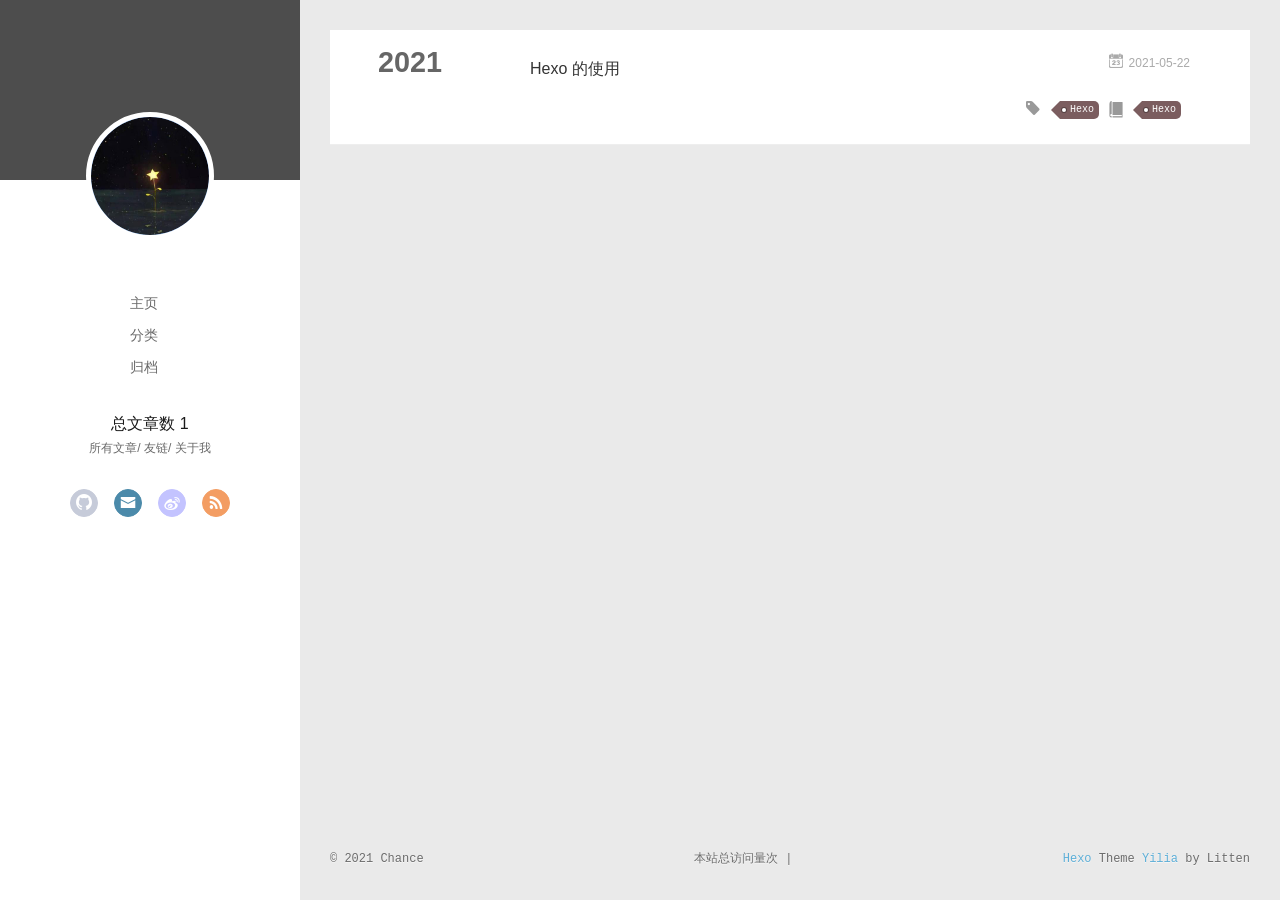
==== commit 7e4f649f: "Site updated: 2021-05-22 16:40:25" ====
--- a/archives/index.html
+++ b/archives/index.html
@@ -54,6 +54,8 @@
 			<ul>
 			
 				<li><a href="/">主页</a></li>
+	        
+				<li><a href="/categories">分类</a></li>
 	        
 				<li><a href="/archives/index.html">归档</a></li>
 	        
@@ -116,6 +118,8 @@
 			
 				
 			
+				
+			
 			
 			
 			<nav class="header-nav">
@@ -133,12 +137,14 @@
 			</nav>
 
 			<nav class="header-menu js-header-menu">
-				<ul style="width: 50%">
-				
-				
-					<li style="width: 50%"><a href="/">主页</a></li>
-		        
-					<li style="width: 50%"><a href="/archives/index.html">归档</a></li>
+				<ul style="width: 70%">
+				
+				
+					<li style="width: 33.333333333333336%"><a href="/">主页</a></li>
+		        
+					<li style="width: 33.333333333333336%"><a href="/categories">分类</a></li>
+		        
+					<li style="width: 33.333333333333336%"><a href="/archives/index.html">归档</a></li>
 		        
 				</ul>
 			</nav>
@@ -189,13 +195,24 @@
 		<ul class="article-tag-list">
 			 
         		<li class="article-tag-list-item">
-        			<a href="javascript:void(0)" class="js-tag article-tag-list-link color5">hexo</a>
+        			<a href="javascript:void(0)" class="js-tag article-tag-list-link color5">Hexo</a>
         		</li>
       		
 		</ul>
 	</div>
 
           
+	<div class="article-category tagcloud">
+		<i class="icon-book icon"></i>
+		<ul class="article-tag-list">
+			 
+        		<li class="article-tag-list-item">
+        			<a href="/categories/Hexo//" class="article-tag-list-link color5">Hexo</a>
+        		</li>
+      		
+		</ul>
+	</div>
+
 
         </div>
         <div class="clearfix"></div>
@@ -314,7 +331,7 @@
           <ul class="article-tag-list" q-show="showTags">
              
               <li class="article-tag-list-item">
-                <a href="javascript:void(0)" class="js-tag color5">hexo</a>
+                <a href="javascript:void(0)" class="js-tag color5">Hexo</a>
               </li>
             
             <div class="clearfix"></div>
--- a/main.0cf68a.css
+++ b/main.0cf68a.css
@@ -0,0 +1,4347 @@
+.clearfix:after,
+.clearfix:before {
+  content: "";
+  display: table
+}
+
+.clearfix:after {
+  clear: both
+}
+
+.left-col.show {
+  box-shadow: 0 0 6px 0 rgba(0, 0, 0, .75)
+}
+
+.mid-col,
+.mid-col.show .article,
+.tools-col,
+.tools-col .tools-section .search-tag.tagcloud .article-tag-list,
+.tools-col .tools-section .search-ul .search-tag span:hover,
+.tools-col .tools-section .search-ul .search-time span:hover,
+.tools-col .tools-section .search-ul .search-title:hover,
+.tools-col .tools-section .search-wrap .icon {
+  transition: all .2s ease-in;
+  -ms-transition: all .2s ease-in
+}
+
+@-webkit-keyframes leftIn {
+
+  0%,
+  60%,
+  75%,
+  90%,
+  to {
+    -webkit-animation-timing-function: cubic-bezier(.215, .61, .355, 1);
+    animation-timing-function: cubic-bezier(.215, .61, .355, 1)
+  }
+
+  0% {
+    -webkit-transform: translateZ(0);
+    transform: translateZ(0)
+  }
+
+  60% {
+    -webkit-transform: translate3d(358px, 0, 0);
+    transform: translate3d(358px, 0, 0)
+  }
+
+  75% {
+    -webkit-transform: translate3d(323px, 0, 0);
+    transform: translate3d(323px, 0, 0)
+  }
+
+  90% {
+    -webkit-transform: translate3d(338px, 0, 0);
+    transform: translate3d(338px, 0, 0)
+  }
+
+  to {
+    -webkit-transform: translate3d(333px, 0, 0);
+    transform: translate3d(333px, 0, 0)
+  }
+}
+
+@keyframes leftIn {
+
+  0%,
+  60%,
+  75%,
+  90%,
+  to {
+    -webkit-animation-timing-function: cubic-bezier(.215, .61, .355, 1);
+    animation-timing-function: cubic-bezier(.215, .61, .355, 1)
+  }
+
+  0% {
+    -webkit-transform: translateZ(0);
+    transform: translateZ(0)
+  }
+
+  60% {
+    -webkit-transform: translate3d(358px, 0, 0);
+    transform: translate3d(358px, 0, 0)
+  }
+
+  75% {
+    -webkit-transform: translate3d(323px, 0, 0);
+    transform: translate3d(323px, 0, 0)
+  }
+
+  90% {
+    -webkit-transform: translate3d(338px, 0, 0);
+    transform: translate3d(338px, 0, 0)
+  }
+
+  to {
+    -webkit-transform: translate3d(333px, 0, 0);
+    transform: translate3d(333px, 0, 0)
+  }
+}
+
+.mid-col.show {
+  -webkit-animation-duration: .8s;
+  animation-duration: .8s;
+  -webkit-animation-fill-mode: both;
+  animation-fill-mode: both;
+  -webkit-animation-name: leftIn;
+  animation-name: leftIn
+}
+
+@-webkit-keyframes leftOut {
+
+  0%,
+  60%,
+  75%,
+  90%,
+  to {
+    -webkit-animation-timing-function: cubic-bezier(.215, .61, .355, 1);
+    animation-timing-function: cubic-bezier(.215, .61, .355, 1)
+  }
+
+  0% {
+    -webkit-transform: translate3d(333px, 0, 0);
+    transform: translate3d(333px, 0, 0)
+  }
+
+  60% {
+    -webkit-transform: translate3d(-25px, 0, 0);
+    transform: translate3d(-25px, 0, 0)
+  }
+
+  75% {
+    -webkit-transform: translate3d(10px, 0, 0);
+    transform: translate3d(10px, 0, 0)
+  }
+
+  90% {
+    -webkit-transform: translate3d(-5px, 0, 0);
+    transform: translate3d(-5px, 0, 0)
+  }
+
+  to {
+    -webkit-transform: translateZ(0);
+    transform: translateZ(0)
+  }
+}
+
+@keyframes leftOut {
+
+  0%,
+  60%,
+  75%,
+  90%,
+  to {
+    -webkit-animation-timing-function: cubic-bezier(.215, .61, .355, 1);
+    animation-timing-function: cubic-bezier(.215, .61, .355, 1)
+  }
+
+  0% {
+    -webkit-transform: translate3d(333px, 0, 0);
+    transform: translate3d(333px, 0, 0)
+  }
+
+  60% {
+    -webkit-transform: translate3d(-25px, 0, 0);
+    transform: translate3d(-25px, 0, 0)
+  }
+
+  75% {
+    -webkit-transform: translate3d(10px, 0, 0);
+    transform: translate3d(10px, 0, 0)
+  }
+
+  90% {
+    -webkit-transform: translate3d(-5px, 0, 0);
+    transform: translate3d(-5px, 0, 0)
+  }
+
+  to {
+    -webkit-transform: translateZ(0);
+    transform: translateZ(0)
+  }
+}
+
+.mid-col.hide {
+  -webkit-animation-duration: .8s;
+  animation-duration: .8s;
+  -webkit-animation-name: leftOut;
+  animation-name: leftOut
+}
+
+@-webkit-keyframes smallLeftIn {
+
+  0%,
+  60%,
+  75%,
+  90%,
+  to {
+    -webkit-animation-timing-function: cubic-bezier(.215, .61, .355, 1);
+    animation-timing-function: cubic-bezier(.215, .61, .355, 1)
+  }
+
+  0% {
+    -webkit-transform: translateZ(0);
+    transform: translateZ(0)
+  }
+
+  60% {
+    -webkit-transform: translate3d(325px, 0, 0);
+    transform: translate3d(325px, 0, 0)
+  }
+
+  75% {
+    -webkit-transform: translate3d(290px, 0, 0);
+    transform: translate3d(290px, 0, 0)
+  }
+
+  90% {
+    -webkit-transform: translate3d(305px, 0, 0);
+    transform: translate3d(305px, 0, 0)
+  }
+
+  to {
+    -webkit-transform: translate3d(300px, 0, 0);
+    transform: translate3d(300px, 0, 0)
+  }
+}
+
+@keyframes smallLeftIn {
+
+  0%,
+  60%,
+  75%,
+  90%,
+  to {
+    -webkit-animation-timing-function: cubic-bezier(.215, .61, .355, 1);
+    animation-timing-function: cubic-bezier(.215, .61, .355, 1)
+  }
+
+  0% {
+    -webkit-transform: translateZ(0);
+    transform: translateZ(0)
+  }
+
+  60% {
+    -webkit-transform: translate3d(325px, 0, 0);
+    transform: translate3d(325px, 0, 0)
+  }
+
+  75% {
+    -webkit-transform: translate3d(290px, 0, 0);
+    transform: translate3d(290px, 0, 0)
+  }
+
+  90% {
+    -webkit-transform: translate3d(305px, 0, 0);
+    transform: translate3d(305px, 0, 0)
+  }
+
+  to {
+    -webkit-transform: translate3d(300px, 0, 0);
+    transform: translate3d(300px, 0, 0)
+  }
+}
+
+.tools-col.show {
+  -webkit-animation-duration: .8s;
+  animation-duration: .8s;
+  -webkit-animation-fill-mode: both;
+  animation-fill-mode: both;
+  -webkit-animation-name: smallLeftIn;
+  animation-name: smallLeftIn
+}
+
+@-webkit-keyframes smallleftOut {
+
+  0%,
+  60%,
+  75%,
+  90%,
+  to {
+    -webkit-animation-timing-function: cubic-bezier(.215, .61, .355, 1);
+    animation-timing-function: cubic-bezier(.215, .61, .355, 1)
+  }
+
+  0% {
+    -webkit-transform: translate3d(333px, 0, 0);
+    transform: translate3d(333px, 0, 0)
+  }
+
+  60% {
+    -webkit-transform: translate3d(-25px, 0, 0);
+    transform: translate3d(-25px, 0, 0)
+  }
+
+  75% {
+    -webkit-transform: translate3d(10px, 0, 0);
+    transform: translate3d(10px, 0, 0)
+  }
+
+  90% {
+    -webkit-transform: translate3d(-5px, 0, 0);
+    transform: translate3d(-5px, 0, 0)
+  }
+
+  to {
+    -webkit-transform: translateZ(0);
+    transform: translateZ(0)
+  }
+}
+
+@keyframes smallleftOut {
+
+  0%,
+  60%,
+  75%,
+  90%,
+  to {
+    -webkit-animation-timing-function: cubic-bezier(.215, .61, .355, 1);
+    animation-timing-function: cubic-bezier(.215, .61, .355, 1)
+  }
+
+  0% {
+    -webkit-transform: translate3d(333px, 0, 0);
+    transform: translate3d(333px, 0, 0)
+  }
+
+  60% {
+    -webkit-transform: translate3d(-25px, 0, 0);
+    transform: translate3d(-25px, 0, 0)
+  }
+
+  75% {
+    -webkit-transform: translate3d(10px, 0, 0);
+    transform: translate3d(10px, 0, 0)
+  }
+
+  90% {
+    -webkit-transform: translate3d(-5px, 0, 0);
+    transform: translate3d(-5px, 0, 0)
+  }
+
+  to {
+    -webkit-transform: translateZ(0);
+    transform: translateZ(0)
+  }
+}
+
+.tools-col.hide {
+  -webkit-animation-duration: .8s;
+  animation-duration: .8s;
+  -webkit-animation-fill-mode: both;
+  animation-fill-mode: both;
+  -webkit-animation-name: smallleftOut;
+  animation-name: smallleftOut
+}
+
+html {
+  -ms-text-size-adjust: 100%;
+  -webkit-text-size-adjust: 100%;
+  -webkit-tap-highlight-color: transparent;
+  height: 100%
+}
+
+body {
+  margin: 0;
+  font-size: 14px;
+  font-family: Helvetica Neue, Helvetica, STHeiTi, Arial, sans-serif;
+  line-height: 1.5;
+  color: #333;
+  background-color: #fff;
+  min-height: 100%
+}
+
+article,
+aside,
+details,
+figcaption,
+figure,
+footer,
+header,
+hgroup,
+main,
+menu,
+nav,
+section,
+summary {
+  display: block
+}
+
+audio,
+canvas,
+progress,
+video {
+  display: inline-block
+}
+
+audio:not([controls]) {
+  display: none;
+  height: 0
+}
+
+progress {
+  vertical-align: baseline
+}
+
+[hidden],
+template {
+  display: none
+}
+
+a {
+  background: transparent;
+  text-decoration: none;
+  color: #08c
+}
+
+a:active {
+  outline: 0
+}
+
+abbr[title] {
+  border-bottom: 1px dotted
+}
+
+b,
+strong {
+  font-weight: 700
+}
+
+dfn {
+  font-style: italic
+}
+
+mark {
+  background: #ff0;
+  color: #000
+}
+
+small {
+  font-size: 80%
+}
+
+sub,
+sup {
+  font-size: 75%;
+  line-height: 0;
+  position: relative;
+  vertical-align: baseline
+}
+
+sup {
+  top: -.5em
+}
+
+sub {
+  bottom: -.25em
+}
+
+img {
+  border: 0;
+  vertical-align: middle;
+  max-width: 100%
+}
+
+svg:not(:root) {
+  overflow: hidden
+}
+
+pre {
+  overflow: auto;
+  white-space: pre;
+  white-space: pre-wrap;
+  word-wrap: break-word
+}
+
+code,
+kbd,
+pre,
+samp {
+  font-family: monospace, monospace;
+  font-size: 1em
+}
+
+button,
+input,
+optgroup,
+select,
+textarea {
+  color: inherit;
+  font: inherit;
+  margin: 0;
+  vertical-align: middle
+}
+
+button,
+input,
+select {
+  overflow: visible
+}
+
+button,
+select {
+  text-transform: none
+}
+
+button,
+html input[type=button],
+input[type=reset],
+input[type=submit] {
+  -webkit-appearance: button;
+  cursor: pointer
+}
+
+[disabled] {
+  cursor: default
+}
+
+button::-moz-focus-inner,
+input::-moz-focus-inner {
+  border: 0;
+  padding: 0
+}
+
+input {
+  line-height: normal
+}
+
+input[type=checkbox],
+input[type=radio] {
+  box-sizing: border-box;
+  padding: 0
+}
+
+input[type=number]::-webkit-inner-spin-button,
+input[type=number]::-webkit-outer-spin-button {
+  height: auto
+}
+
+input[type=search] {
+  -webkit-appearance: textfield;
+  box-sizing: border-box
+}
+
+input[type=search]::-webkit-search-cancel-button,
+input[type=search]::-webkit-search-decoration {
+  -webkit-appearance: none
+}
+
+fieldset {
+  border: 1px solid silver;
+  margin: 0 2px;
+  padding: .35em .625em .75em
+}
+
+legend {
+  border: 0;
+  padding: 0
+}
+
+textarea {
+  overflow: auto;
+  resize: vertical;
+  vertical-align: top
+}
+
+optgroup {
+  font-weight: 700
+}
+
+button,
+input,
+select,
+textarea {
+  outline: 0
+}
+
+input,
+textarea {
+  -webkit-user-modify: read-write-plaintext-only
+}
+
+input::-ms-clear,
+input::-ms-reveal {
+  display: none
+}
+
+input::-moz-placeholder,
+textarea::-moz-placeholder {
+  color: #999
+}
+
+input:-ms-input-placeholder,
+textarea:-ms-input-placeholder {
+  color: #999
+}
+
+input::-webkit-input-placeholder,
+textarea::-webkit-input-placeholder {
+  color: #999
+}
+
+.placeholder {
+  color: #999
+}
+
+table {
+  border-collapse: collapse;
+  border-spacing: 0
+}
+
+td,
+th {
+  padding: 0
+}
+
+blockquote,
+figure,
+form,
+h1,
+h2,
+h3,
+h4,
+h5,
+h6,
+p {
+  margin: 0
+}
+
+dd,
+dl,
+li,
+ol,
+ul {
+  margin: 0;
+  padding: 0
+}
+
+ol,
+ul {
+  list-style: none outside none
+}
+
+h1,
+h2,
+h3 {
+  line-height: 2;
+  font-weight: 400
+}
+
+h1 {
+  font-size: 18px
+}
+
+h2 {
+  font-size: 16px
+}
+
+h3 {
+  font-size: 14px
+}
+
+i {
+  font-style: normal
+}
+
+* {
+  box-sizing: border-box
+}
+
+@font-face {
+  font-family: iconfont;
+  src: url(./fonts/iconfont.b322fa.eot);
+  src: url(./fonts/iconfont.b322fa.eot#iefix) format("embedded-opentype"), url(./fonts/iconfont.8c627f.woff) format("woff"), url(./fonts/iconfont.16acc2.ttf) format("truetype"), url(./fonts/iconfont.45d7ee.svg#iconfont) format("svg")
+}
+
+[class*=" icon-"],
+[class^=icon-] {
+  font-family: iconfont !important;
+  speak: none;
+  font-size: 16px;
+  font-style: normal;
+  font-weight: 400;
+  font-variant: normal;
+  text-transform: none;
+  line-height: 1;
+  -webkit-font-smoothing: antialiased;
+  -moz-osx-font-smoothing: grayscale
+}
+
+.icon-twitter:before {
+  content: "\E600"
+}
+
+.icon-facebook:before {
+  content: "\E601"
+}
+
+.icon-clock:before {
+  content: "\E602"
+}
+
+.icon-mail:before {
+  content: "\E609"
+}
+
+.icon-link:before {
+  content: "\E6AB"
+}
+
+.icon-search:before {
+  content: "\E65B"
+}
+
+.icon-smile:before {
+  content: "\E64A"
+}
+
+.icon-roundrightfill:before {
+  content: "\E65A"
+}
+
+.icon-list:before {
+  content: "\E682"
+}
+
+.icon-book:before {
+  content: "\E6FE"
+}
+
+.icon-home:before {
+  content: "\E6BB"
+}
+
+.icon-share:before {
+  content: "\E618"
+}
+
+.icon-back:before {
+  content: "\E625"
+}
+
+.icon-qq:before {
+  content: "\E62D"
+}
+
+.icon-weibo:before {
+  content: "\E619"
+}
+
+.icon-segmentfault:before {
+  content: "\E603"
+}
+
+.icon-sort:before {
+  content: "\E700"
+}
+
+.icon-jianshu:before {
+  content: "\E613"
+}
+
+.icon-circle-left:before {
+  content: "\E71F"
+}
+
+.icon-circle-right:before {
+  content: "\E720"
+}
+
+.icon-loading:before {
+  content: "\E614"
+}
+
+.icon-acfun:before {
+  content: "\E604"
+}
+
+.icon-close:before {
+  content: "\E60C"
+}
+
+.icon-tumblr:before {
+  content: "\E6B0"
+}
+
+.icon-calendar:before {
+  content: "\E667"
+}
+
+.icon-rss:before {
+  content: "\E877"
+}
+
+.icon-price-tags:before {
+  content: "\E6F9"
+}
+
+.icon-quo-left:before {
+  content: "\E7F5"
+}
+
+.icon-quo-right:before {
+  content: "\E7F6"
+}
+
+.icon-back1:before {
+  content: "\E64E"
+}
+
+.icon-github:before {
+  content: "\E735"
+}
+
+.icon-film:before {
+  content: "\E7B7"
+}
+
+.icon-weixin:before {
+  content: "\E61F"
+}
+
+.icon-qzone:before {
+  content: "\E680"
+}
+
+.icon-category:before {
+  content: "\E605"
+}
+
+.icon-douban:before {
+  content: "\E64C"
+}
+
+.icon-roundleftfill:before {
+  content: "\E799"
+}
+
+.icon-tuding:before {
+  content: "\E651"
+}
+
+.icon-zhihu:before {
+  content: "\E61B"
+}
+
+.icon-linkedin:before {
+  content: "\E6D4"
+}
+
+.icon-google:before {
+  content: "\E635"
+}
+
+.icon-plane:before {
+  content: "\E62F"
+}
+
+.icon-bilibili:before {
+  content: "\E622"
+}
+
+.icon-psn:before {
+  content: "\E6C7"
+}
+
+body,
+button,
+input,
+select,
+textarea {
+  color: #1a1a1a;
+  font-family: lucida grande, lucida sans unicode, lucida, helvetica, Hiragino Sans GB, Microsoft YaHei, WenQuanYi Micro Hei, sans-serif;
+  font-size: 16px;
+  font-size: 1rem;
+  line-height: 1.75
+}
+
+body {
+  overflow-y: hidden;
+  background: #eaeaea
+}
+
+#container,
+body,
+html {
+  height: 100%;
+  overflow-x: hidden;
+  overflow-y: auto
+}
+
+#mobile-nav {
+  display: none
+}
+
+#container {
+  position: relative;
+  min-height: 100%
+}
+
+#container .anm-canvas {
+  display: none
+}
+
+#container.show .anm-canvas {
+  display: block;
+  position: fixed
+}
+
+.body-wrap {
+  margin-bottom: 80px
+}
+
+.mid-col {
+  position: absolute;
+  right: 0;
+  min-height: 100%;
+  background: #eaeaea;
+  left: 300px;
+  width: auto
+}
+
+.mid-col.show {
+  background: none;
+  opacity: .9
+}
+
+.mid-col.show .article {
+  background: hsla(0, 0%, 100%, .3)
+}
+
+.left-col {
+  background: #fff;
+  width: 300px;
+  position: fixed;
+  opacity: 1;
+  transition: all .2s ease-in;
+  height: 100%;
+  z-index: 999
+}
+
+.left-col .overlay {
+  width: 100%;
+  height: 180px;
+  position: absolute
+}
+
+.left-col .intrude-less {
+  width: 76%;
+  text-align: center;
+  margin: 112px auto 0
+}
+
+.left-col #header {
+  width: 100%;
+  height: 300px;
+  position: relative;
+  border-bottom: 1px solid color-border
+}
+
+.left-col #header a {
+  color: #696969
+}
+
+.left-col #header a:hover {
+  color: #b0a0aa
+}
+
+.left-col #header .header-subtitle {
+  text-align: center;
+  color: #999;
+  font-size: 14px;
+  line-height: 25px;
+  overflow: hidden;
+  text-overflow: ellipsis;
+  display: -webkit-box;
+  -webkit-line-clamp: 2;
+  -webkit-box-orient: vertical
+}
+
+.left-col #header .header-menu {
+  font-weight: 300;
+  line-height: 31px;
+  text-transform: uppercase;
+  float: none;
+  min-height: 150px;
+  margin-left: -12px;
+  text-align: center;
+  display: -webkit-box;
+  -webkit-box-orient: horizontal;
+  -webkit-box-pack: center;
+  -webkit-box-align: center
+}
+
+.left-col #header .header-menu li {
+  cursor: default
+}
+
+.left-col #header .header-menu li a {
+  font-size: 14px;
+  min-width: 300px
+}
+
+.left-col #header .header-smart-menu {
+  font-size: 12px;
+  margin-bottom: 20px
+}
+
+.left-col #header .header-smart-menu a:after {
+  content: "/"
+}
+
+.left-col #header .header-smart-menu a:last-child:after {
+  content: ""
+}
+
+.left-col #header .profilepic {
+  display: block;
+  border: 5px solid #fff;
+  border-radius: 300px;
+  width: 128px;
+  height: 128px;
+  margin: 0 auto;
+  position: relative;
+  overflow: hidden;
+  background: #88acdb;
+  -webkit-transition: all .2s ease-in;
+  display: -webkit-box;
+  -webkit-box-orient: horizontal;
+  -webkit-box-pack: center;
+  -webkit-box-align: center;
+  text-align: center
+}
+
+.left-col #header .profilepic img {
+  border-radius: 300px;
+  opacity: 1;
+  -webkit-transition: all .2s ease-in
+}
+
+.left-col #header .profilepic img.show {
+  width: 100%;
+  height: 100%;
+  opacity: 1
+}
+
+.left-col #header .header-author {
+  text-align: center;
+  margin: .67em 0;
+  font-family: Roboto, serif;
+  font-size: 30px;
+  transition: .3s
+}
+
+::-webkit-scrollbar {
+  width: 10px;
+  height: 10px
+}
+
+::-webkit-scrollbar-button {
+  width: 0;
+  height: 0
+}
+
+::-webkit-scrollbar-button:end:decrement,
+::-webkit-scrollbar-button:start:increment {
+  display: none
+}
+
+::-webkit-scrollbar-corner {
+  display: block
+}
+
+::-webkit-scrollbar-thumb {
+  border-radius: 8px;
+  background-color: rgba(0, 0, 0, .2)
+}
+
+::-webkit-scrollbar-thumb:hover {
+  border-radius: 8px;
+  background-color: rgba(0, 0, 0, .5)
+}
+
+::-webkit-scrollbar-thumb,
+::-webkit-scrollbar-track {
+  border-right: 1px solid transparent;
+  border-left: 1px solid transparent
+}
+
+::-webkit-scrollbar-track:hover {
+  background-color: rgba(0, 0, 0, .15)
+}
+
+::-webkit-scrollbar-button:start {
+  width: 10px;
+  height: 10px;
+  background: url(./img/scrollbar_arrow.png) no-repeat 0 0
+}
+
+::-webkit-scrollbar-button:start:hover {
+  background: url(./img/scrollbar_arrow.png) no-repeat -15px 0
+}
+
+::-webkit-scrollbar-button:start:active {
+  background: url(./img/scrollbar_arrow.png) no-repeat -30px 0
+}
+
+::-webkit-scrollbar-button:end {
+  width: 10px;
+  height: 10px;
+  background: url(./img/scrollbar_arrow.png) no-repeat 0 -18px
+}
+
+::-webkit-scrollbar-button:end:hover {
+  background: url(./img/scrollbar_arrow.png) no-repeat -15px -18px
+}
+
+::-webkit-scrollbar-button:end:active {
+  background: url(./img/scrollbar_arrow.png) no-repeat -30px -18px
+}
+
+.article-entry .highlight,
+.article-entry pre {
+  background: #272822;
+  margin: 10px 0;
+  padding: 10px;
+  overflow: auto;
+  color: #fff;
+  font-size: .9em;
+  line-height: 22.400000000000002px
+}
+
+.article-entry .gist .gist-file .gist-data .line-numbers,
+.article-entry .highlight .gutter pre,
+.article-entry .highlight .gutter pre .line {
+  color: #666
+}
+
+.article-entry code,
+.article-entry pre {
+  font-family: Source Code Pro, Consolas, Monaco, Menlo, monospace
+}
+
+.article-entry code {
+  background: #eee;
+  padding: 0 .3em;
+  border: none
+}
+
+.article-entry pre code {
+  background: none;
+  text-shadow: none;
+  padding: 0;
+  color: #fff
+}
+
+.article-entry .highlight {
+  border-radius: 4px
+}
+
+.article-entry .highlight pre {
+  border: none;
+  margin: 0;
+  padding: 0
+}
+
+.article-entry .highlight table {
+  margin: 0;
+  width: auto
+}
+
+.article-entry .highlight td {
+  border: none;
+  padding: 0
+}
+
+.article-entry .highlight figcaption {
+  color: highlight-comment;
+  line-height: 1em;
+  margin-bottom: 1em
+}
+
+.article-entry .highlight figcaption:after,
+.article-entry .highlight figcaption:before {
+  content: "";
+  display: table
+}
+
+.article-entry .highlight figcaption:after {
+  clear: both
+}
+
+.article-entry .highlight figcaption a {
+  float: right
+}
+
+.article-entry .highlight .gutter pre {
+  text-align: right;
+  padding-right: 20px
+}
+
+.article-entry .highlight .gutter pre .line {
+  text-shadow: none
+}
+
+.article-entry .highlight .line {
+  color: #fff;
+  min-height: 19px
+}
+
+.article-entry .gist {
+  margin: 0 -20px;
+  border-style: solid;
+  border-color: #ddd;
+  border-width: 1px 0;
+  background: #272822;
+  padding: 15px 20px 15px 0
+}
+
+.article-entry .gist .gist-file {
+  border: none;
+  font-family: Source Code Pro, Consolas, Monaco, Menlo, monospace;
+  margin: 0
+}
+
+.article-entry .gist .gist-file .gist-data {
+  background: none;
+  border: none
+}
+
+.article-entry .gist .gist-file .gist-data .line-numbers {
+  background: none;
+  border: none;
+  padding: 0 20px 0 0
+}
+
+.article-entry .gist .gist-file .gist-data .line-data {
+  padding: 0 !important
+}
+
+.article-entry .gist .gist-file .highlight {
+  margin: 0;
+  padding: 0;
+  border: none
+}
+
+.article-entry .gist .gist-file .gist-meta {
+  background: #272822;
+  color: highlight-comment;
+  font: .85em Helvetica Neue, Helvetica, Arial, sans-serif;
+  text-shadow: 0 0;
+  padding: 0;
+  margin-top: 1em;
+  margin-left: 20px
+}
+
+.article-entry .gist .gist-file .gist-meta a {
+  color: #258fb8;
+  font-weight: 400
+}
+
+.article-entry .gist .gist-file .gist-meta a:hover {
+  text-decoration: underline
+}
+
+pre .comment {
+  color: #75715e
+}
+
+pre .class .params,
+pre .function .keyword,
+pre .keyword {
+  color: #66d9ef
+}
+
+pre .css .value,
+pre .doctype,
+pre .function,
+pre .params,
+pre .tag {
+  color: #fff
+}
+
+pre .at_rule,
+pre .at_rule .keyword,
+pre .css~* .tag,
+pre .preprocessor,
+pre .preprocessor .keyword,
+pre .title {
+  color: #f92672
+}
+
+pre .attribute,
+pre .built_in,
+pre .class,
+pre .css~* .class,
+pre .function .title {
+  color: #a6e22e
+}
+
+pre .string,
+pre .value {
+  color: #e6db74
+}
+
+pre .number {
+  color: #7163d7
+}
+
+pre .css~* .id,
+pre .id {
+  color: #fd971f
+}
+
+#header .tagcloud a {
+  color: #fff
+}
+
+.tagcloud a {
+  display: inline-block;
+  text-decoration: none;
+  font-weight: 400;
+  font-size: 10px;
+  color: #fff;
+  height: 18px;
+  line-height: 18px;
+  float: left;
+  padding: 0 5px 0 10px;
+  position: relative;
+  border-radius: 0 5px 5px 0;
+  margin: 5px 9px 5px 8px;
+  font-family: Menlo, Monaco, Andale Mono, lucida console, Courier New, monospace
+}
+
+.tagcloud a:hover {
+  opacity: .8
+}
+
+.tagcloud a:before {
+  content: " ";
+  width: 0;
+  height: 0;
+  position: absolute;
+  top: 0;
+  left: -18px;
+  border: 9px solid transparent
+}
+
+.tagcloud a:after {
+  content: " ";
+  width: 4px;
+  height: 4px;
+  background-color: #fff;
+  border-radius: 4px;
+  box-shadow: 0 0 0 1px rgba(0, 0, 0, .3);
+  position: absolute;
+  top: 7px;
+  left: 2px
+}
+
+.tagcloud a.color1 {
+  background: #ff945c
+}
+
+.tagcloud a.color1:before {
+  border-right-color: #ff945c
+}
+
+.tagcloud a.color2 {
+  background: #cc8167
+}
+
+.tagcloud a.color2:before {
+  border-right-color: #cc8167
+}
+
+.tagcloud a.color3 {
+  background: #ba8f6c
+}
+
+.tagcloud a.color3:before {
+  border-right-color: #ba8f6c
+}
+
+.tagcloud a.color4 {
+  background: #94635c
+}
+
+.tagcloud a.color4:before {
+  border-right-color: #94635c
+}
+
+.tagcloud a.color5 {
+  background: #7b5d5f
+}
+
+.tagcloud a.color5:before {
+  border-right-color: #7b5d5f
+}
+
+.article-tag-list .article-tag-list-item {
+  float: left
+}
+
+.article-pop-out .icon-tuding {
+  color: #999;
+  float: left;
+  margin-right: 10px;
+  margin-top: 6px
+}
+
+.article-category,
+.article-category .article-tag-list,
+.article-tag,
+.article-tag .article-tag-list {
+  float: left
+}
+
+.article-category .icon,
+.article-tag .icon {
+  color: #999;
+  float: left;
+  margin-right: 10px;
+  margin-top: 6px
+}
+
+.article-pop-out {
+  float: left
+}
+
+.archive-article-date {
+  color: #999;
+  margin-right: 7.6923%;
+  float: right
+}
+
+.archive-article-date .icon {
+  margin: 5px 5px 5px 0
+}
+
+.glass {
+  background-color: rgba(54, 70, 93, .9);
+  z-index: 998;
+  transition: opacity .15s;
+  width: 100%;
+  height: 100%;
+  display: none
+}
+
+.glass,
+.tagcloud-ctn {
+  left: 0;
+  opacity: 1;
+  bottom: 0;
+  position: fixed;
+  right: 0;
+  top: 0
+}
+
+.tagcloud-ctn {
+  z-index: 90120;
+  background-size: 100% 100%
+}
+
+.tagcloud-ctn .tagcloud-global {
+  position: fixed;
+  top: 50%;
+  left: 50%;
+  margin-top: -115px;
+  margin-left: -315px;
+  width: 630px
+}
+
+.tagcloud-ctn .tagcloud-global a {
+  width: 80px;
+  height: 80px;
+  border-radius: 50%;
+  background: #f2992e;
+  color: #fff;
+  display: block;
+  float: left;
+  line-height: 80px;
+  text-align: center
+}
+
+.tagcloud-ctn .tagcloud-global .tab-post-types .tab-post-type:first-child .post-type-icon {
+  background: #f2992e
+}
+
+.tagcloud-ctn .tagcloud-global .tab-post-types .tab-post-type:nth-child(2) .post-type-icon {
+  background: #56bc8a
+}
+
+.tagcloud-ctn .tagcloud-global .tab-post-types .tab-post-type:nth-child(3) .post-type-icon {
+  background: #4aa8d8
+}
+
+.tagcloud-ctn .tagcloud-global .tab-post-types .tab-post-type:nth-child(4) .post-type-icon {
+  background: #a77dc2
+}
+
+.tagcloud-ctn .tagcloud-global .tab-post-types .tab-post-type:nth-child(5) .post-type-icon {
+  background: #dd765d
+}
+
+#header .header-nav {
+  width: 100%;
+  position: absolute;
+  transition: -webkit-transform .3s ease-in;
+  transition: transform .3s ease-in;
+  transition: transform .3s ease-in, -webkit-transform .3s ease-in
+}
+
+#header .header-nav .social {
+  margin-top: 10px;
+  text-align: center;
+  display: -webkit-box;
+  display: -ms-flexbox;
+  display: flex;
+  -ms-flex-wrap: wrap;
+  flex-wrap: wrap;
+  -webkit-box-pack: center;
+  -ms-flex-pack: center;
+  justify-content: center
+}
+
+#header .header-nav .social a {
+  border-radius: 50%;
+  display: -moz-inline-stack;
+  display: inline-block;
+  vertical-align: middle;
+  *vertical-align: auto;
+  zoom: 1;
+  *display: inline;
+  margin: 0 8px 15px;
+  transition: .3s;
+  text-align: center;
+  color: #fff;
+  opacity: .7;
+  width: 28px;
+  height: 28px;
+  line-height: 26px
+}
+
+#header .header-nav .social a:hover {
+  opacity: 1
+}
+
+#header .header-nav .social a.weibo {
+  background: #aaf;
+  border: 1px solid #aaf
+}
+
+#header .header-nav .social a.weibo:hover {
+  border: 1px solid #aaf
+}
+
+#header .header-nav .social a.segmentfault {
+  background: #009a61;
+  border: 1px solid #009a61
+}
+
+#header .header-nav .social a.segmentfault:hover {
+  border: 1px solid #009a61
+}
+
+#header .header-nav .social a.rss {
+  background: #ef7522;
+  border: 1px solid #ef7522
+}
+
+#header .header-nav .social a.rss:hover {
+  border: 1px solid #cf5d0f
+}
+
+#header .header-nav .social a.github {
+  background: #afb6ca;
+  border: 1px solid #afb6ca
+}
+
+#header .header-nav .social a.github:hover {
+  border: 1px solid #909ab6
+}
+
+#header .header-nav .social a.facebook {
+  background: #3b5998;
+  border: 1px solid #3b5998
+}
+
+#header .header-nav .social a.facebook:hover {
+  border: 1px solid #2d4373
+}
+
+#header .header-nav .social a.google {
+  background: #c83d20;
+  border: 1px solid #c83d20
+}
+
+#header .header-nav .social a.google:hover {
+  border: 1px solid #9c3019
+}
+
+#header .header-nav .social a.twitter {
+  background: #55cff8;
+  border: 1px solid #55cff8
+}
+
+#header .header-nav .social a.twitter:hover {
+  border: 1px solid #24c1f6
+}
+
+#header .header-nav .social a.linkedin {
+  background: #005a87;
+  border: 1px solid #005a87
+}
+
+#header .header-nav .social a.linkedin:hover {
+  border: 1px solid #006b98
+}
+
+#header .header-nav .social a.acfun {
+  background: #fd4c5d;
+  border: 1px solid #fd4c5d
+}
+
+#header .header-nav .social a.acfun:hover {
+  border: 1px solid #fd4c5d
+}
+
+#header .header-nav .social a.bilibili {
+  background: #e15280;
+  border: 1px solid #e15280
+}
+
+#header .header-nav .social a.bilibili:hover {
+  border: 1px solid #e15280
+}
+
+#header .header-nav .social a.zhihu {
+  background: #0078d8;
+  border: 1px solid #0078d8
+}
+
+#header .header-nav .social a.zhihu:hover {
+  border: 1px solid #0078d8
+}
+
+#header .header-nav .social a.douban {
+  background: #06c611;
+  border: 1px solid #06c611
+}
+
+#header .header-nav .social a.douban:hover {
+  border: 1px solid #06c611
+}
+
+#header .header-nav .social a.mail {
+  background: #005a87;
+  border: 1px solid #005a87
+}
+
+#header .header-nav .social a.mail:hover {
+  border: 1px solid #006b98
+}
+
+#header .header-nav .social a.jianshu {
+  background: #ff5722;
+  border: 1px solid #ff5722
+}
+
+#header .header-nav .social a.jianshu:hover {
+  border: 1px solid #ff5722
+}
+
+#header .header-nav .social a.weixin {
+  background: #4caf50;
+  border: 1px solid #4caf50
+}
+
+#header .header-nav .social a.weixin:hover {
+  border: 1px solid #4caf50
+}
+
+#header .header-nav .social a.qq {
+  background: #34baad;
+  border: 1px solid #34baad
+}
+
+#header .header-nav .social a.qq:hover {
+  border: 1px solid #34baad
+}
+
+#header .header-nav .social a.psn {
+  background: #086ef6;
+  border: 1px solid #086ef6
+}
+
+#header .header-nav .social a.psn:hover {
+  border: 1px solid #086ef6
+}
+
+#page-nav {
+  text-align: center;
+  margin-top: 30px
+}
+
+#page-nav .page-number {
+  width: 20px;
+  height: 25px;
+  background: #4d4d4d;
+  display: inline-block;
+  color: #fff;
+  line-height: 25px;
+  font-size: 12px;
+  margin: 0 5px 30px;
+  border-radius: 2px
+}
+
+#page-nav .page-number:hover {
+  background: #5e5e5e
+}
+
+#page-nav .current {
+  background: #88acdb;
+  cursor: default
+}
+
+#page-nav .current:hover {
+  background: #88acdb
+}
+
+#page-nav .extend {
+  color: #4d4d4d;
+  margin: 0 27px;
+  opacity: 1
+}
+
+#page-nav .extend:hover {
+  color: #5e5e5e
+}
+
+#page-nav:hover .extend {
+  opacity: 1
+}
+
+.archives-wrap {
+  position: relative;
+  margin: 0 30px;
+  padding-right: 60px;
+  border-bottom: 1px solid #eee;
+  background: #fff
+}
+
+.archives-wrap:first-child {
+  margin-top: 30px
+}
+
+.archives-wrap:last-child {
+  margin-bottom: 80px
+}
+
+.archives-wrap .archive-year-wrap {
+  line-height: 35px;
+  width: 200px;
+  position: absolute;
+  padding-top: 15px;
+  font-size: 1.8em;
+  z-index: 1
+}
+
+.archives-wrap .archive-year-wrap a {
+  color: #666;
+  font-weight: 700;
+  padding-left: 48px
+}
+
+.archives {
+  position: relative
+}
+
+.archives .article-info {
+  border: none
+}
+
+.archives .archive-article {
+  margin-left: 200px;
+  padding: 20px 0;
+  border-bottom: 1px solid #eee;
+  border-top: 1px solid #fff;
+  position: relative
+}
+
+.archives .archive-article:first-child {
+  border-top: none
+}
+
+.archives .archive-article:last-child {
+  border-bottom: none
+}
+
+.archives .archive-article-title {
+  font-size: 16px;
+  color: #333;
+  transition: color .3s
+}
+
+.archives .archive-article-title:hover {
+  color: #657b83
+}
+
+.archives .archive-article-title span {
+  display: block;
+  color: #a8a8a8;
+  font-size: 12px;
+  line-height: 14px;
+  height: 7px;
+  padding-left: 2px
+}
+
+.archives .archive-article-title span:before {
+  display: inline-block;
+  content: "\201C";
+  font-family: serif;
+  font-size: 30px;
+  float: left;
+  margin: 4px 4px 0 -12px;
+  color: #c8c8c8
+}
+
+.archive-article-inner .icon-clock {
+  margin-right: 5px
+}
+
+.archive-article-inner .archive-article-header {
+  position: relative;
+  min-height: 36px
+}
+
+.archive-article-inner .article-meta {
+  position: relative;
+  float: right;
+  margin-top: -10px;
+  color: #555;
+  background: none;
+  text-align: right;
+  width: auto
+}
+
+.archive-article-inner .article-meta .article-date time {
+  color: #aaa
+}
+
+.archive-article-inner .article-meta .archive-article-date,
+.archive-article-inner .article-meta .article-tag-list {
+  margin-right: 30px;
+  display: -moz-inline-stack;
+  display: inline-block;
+  vertical-align: middle;
+  zoom: 1;
+  color: #666;
+  font-size: 14px
+}
+
+.archive-article-inner .article-meta .archive-article-date {
+  cursor: default;
+  font-size: 12px;
+  margin-bottom: 5px;
+  margin-top: -10px;
+  margin-right: 0
+}
+
+.archive-article-inner .article-meta .article-category:before {
+  float: left;
+  margin-top: 1px;
+  left: 15px
+}
+
+.archive-article-inner .article-meta .article-category .article-category-link {
+  width: auto;
+  max-width: 83px;
+  padding-left: 10px
+}
+
+.archive-article-inner .article-meta .article-tag-list {
+  margin-top: 0
+}
+
+.archive-article-inner .article-meta .article-tag-list:before {
+  left: 15px
+}
+
+.archive-article-inner .article-meta .article-tag-list .article-tag-list-item {
+  display: inline-block;
+  width: auto;
+  max-width: 83px;
+  padding-left: 8px;
+  font-size: 12px
+}
+
+.tools-col {
+  width: 300px;
+  height: 100%;
+  position: fixed;
+  left: 0;
+  top: 0;
+  z-index: 0;
+  padding: 0;
+  opacity: 0;
+  -webkit-overflow-scrolling: touch;
+  overflow-scrolling: touch
+}
+
+.tools-col.show {
+  opacity: 1
+}
+
+.tools-col.hide {
+  z-index: 0
+}
+
+.tools-col .tools-nav {
+  display: none
+}
+
+.tools-col .tools-section,
+.tools-col .tools-wrap {
+  height: 100%;
+  color: #e5e5e5;
+  width: 360px;
+  overflow: hidden;
+  overflow-y: auto
+}
+
+.tools-col .tools-section ::-webkit-scrollbar,
+.tools-col .tools-wrap ::-webkit-scrollbar {
+  display: none
+}
+
+.tools-col .tools-section .search-wrap {
+  width: 310px;
+  margin: 20px 20px 10px;
+  position: relative
+}
+
+.tools-col .tools-section .search-wrap .search-ipt {
+  width: 310px;
+  color: #fff;
+  background: none;
+  border: none;
+  border-bottom: 2px solid #fff;
+  font-family: Roboto, serif
+}
+
+.tools-col .tools-section .search-wrap .icon {
+  position: absolute;
+  right: 0;
+  top: 7px;
+  color: #fff;
+  cursor: pointer
+}
+
+.tools-col .tools-section .search-wrap .icon:hover {
+  -webkit-transform: scale(1.2);
+  transform: scale(1.2)
+}
+
+.tools-col .tools-section .search-wrap ::-webkit-input-placeholder {
+  color: #ededed
+}
+
+.tools-col .tools-section .search-tag.tagcloud {
+  text-align: center;
+  position: relative
+}
+
+.tools-col .tools-section .search-tag.tagcloud .search-tag-wording {
+  font-size: 12px;
+  float: right;
+  margin: 4px 75px 0 0
+}
+
+.tools-col .tools-section .search-tag.tagcloud .search-switch {
+  width: 40px;
+  height: 25px;
+  display: block
+}
+
+.tools-col .tools-section .search-tag.tagcloud .search-switch input {
+  width: 40px;
+  height: 14px;
+  position: absolute;
+  top: 0;
+  right: 30px;
+  z-index: 2;
+  border: 0;
+  background: 0 0;
+  -webkit-appearance: none;
+  outline: 0
+}
+
+.tools-col .tools-section .search-tag.tagcloud .search-switch input:before {
+  content: "";
+  width: 40px;
+  height: 14px;
+  border: 1px solid #bdcabc;
+  background-color: #fdfdfd;
+  border-radius: 20px;
+  cursor: pointer;
+  display: inline-block;
+  position: relative;
+  vertical-align: middle;
+  box-sizing: content-box;
+  box-shadow: inset 0 0 0 0 #dfdfdf;
+  transition: border .4s, box-shadow .4s;
+  background-clip: content-box
+}
+
+.tools-col .tools-section .search-tag.tagcloud .search-switch input:checked:before {
+  border-color: #64bd63;
+  box-shadow: inset 0 0 0 .16rem #64bd63;
+  background-color: #64bd63;
+  transition: border .4s, box-shadow .4s, background-color 1.2s
+}
+
+.tools-col .tools-section .search-tag.tagcloud .search-switch input:checked:after {
+  left: 27px;
+  background: #fff
+}
+
+.tools-col .tools-section .search-tag.tagcloud .search-switch input:after {
+  content: "";
+  width: 14px;
+  height: 14px;
+  position: absolute;
+  top: 16px;
+  left: 2px;
+  -webkit-transform: translateY(-50%);
+  border-radius: 100%;
+  background-color: #91c0f1;
+  box-shadow: 0 1px 1px rgba(0, 0, 0, .4);
+  transition: left .2s;
+  cursor: pointer
+}
+
+.tools-col .tools-section .search-tag.tagcloud .article-tag-list {
+  display: none;
+  margin: 15px 10px 0;
+  padding: 10px;
+  background: hsla(0, 0%, 100%, .2)
+}
+
+.tools-col .tools-section .search-tag.tagcloud .article-tag-list.show {
+  display: block
+}
+
+.tools-col .tools-section .search-tag.tagcloud .a {
+  float: none
+}
+
+.tools-col .tools-section .search-ul {
+  margin-top: 10px;
+  color: rgba(77, 77, 77, .75);
+  -webkit-overflow-scrolling: touch;
+  overflow-scrolling: touch;
+  overflow-y: auto
+}
+
+.tools-col .tools-section .search-ul .search-li {
+  padding: 10px 20px;
+  border-bottom: 1px dotted #dcdcdc
+}
+
+.tools-col .tools-section .search-ul .search-li:hover {
+  background: hsla(0, 0%, 100%, .2)
+}
+
+.tools-col .tools-section .search-ul .search-title {
+  overflow: hidden;
+  white-space: nowrap;
+  text-overflow: ellipsis;
+  display: block;
+  color: #fffff8;
+  text-shadow: 1px 1px rgba(77, 77, 77, .25)
+}
+
+.tools-col .tools-section .search-ul .search-title .icon {
+  margin-right: 10px;
+  color: #fffdd8
+}
+
+.tools-col .tools-section .search-ul .search-title:hover {
+  color: #fff
+}
+
+.tools-col .tools-section .search-ul .search-tag,
+.tools-col .tools-section .search-ul .search-time {
+  font-size: 12px;
+  color: #fffdd8;
+  margin-right: 10px
+}
+
+.tools-col .tools-section .search-ul .search-tag .icon,
+.tools-col .tools-section .search-ul .search-time .icon {
+  margin-right: 0
+}
+
+.tools-col .tools-section .search-ul .search-tag span,
+.tools-col .tools-section .search-ul .search-time span {
+  cursor: pointer
+}
+
+.tools-col .tools-section .search-ul .search-tag span:hover,
+.tools-col .tools-section .search-ul .search-time span:hover {
+  color: #fff
+}
+
+.tools-col .tools-section .search-ul .search-time {
+  float: left
+}
+
+.tools-col .tools-section .search-ul .search-tag span {
+  margin-right: 5px
+}
+
+.tools-col .tools-section-friends {
+  padding-top: 30px
+}
+
+.tools-col .aboutme-wrap {
+  display: -webkit-box;
+  display: -ms-flexbox;
+  display: flex;
+  -webkit-box-align: center;
+  -ms-flex-align: center;
+  align-items: center;
+  -webkit-box-pack: center;
+  -ms-flex-pack: center;
+  justify-content: center;
+  width: 100%;
+  height: 100%;
+  color: #fffdd8;
+  text-shadow: 1px 1px rgba(77, 77, 77, .45)
+}
+
+.body-wrap>article {
+  position: relative
+}
+
+@-webkit-keyframes cd-bounce-1 {
+  0% {
+    opacity: 0;
+    -webkit-transform: scale(1)
+  }
+
+  60% {
+    opacity: 1;
+    -webkit-transform: scale(1.01)
+  }
+
+  to {
+    -webkit-transform: scale(1)
+  }
+}
+
+@keyframes cd-bounce-1 {
+  0% {
+    opacity: 0;
+    -webkit-transform: scale(1);
+    transform: scale(1)
+  }
+
+  60% {
+    opacity: 1;
+    -webkit-transform: scale(1.01);
+    transform: scale(1.01)
+  }
+
+  to {
+    -webkit-transform: scale(1);
+    transform: scale(1)
+  }
+}
+
+.article {
+  margin: 30px;
+  position: relative;
+  border: 1px solid #ddd;
+  border-top: 1px solid #fff;
+  border-bottom: 1px solid #fff;
+  background: #fff;
+  transition: all .2s ease-in
+}
+
+.article img {
+  max-width: 100%
+}
+
+.article-inner h1.article-title,
+.article-title {
+  color: #696969;
+  margin-left: 0;
+  font-weight: 300;
+  line-height: 35px;
+  margin-bottom: 20px;
+  font-size: 26px;
+  transition: color .3s
+}
+
+.article-header {
+  border-left: 5px solid #4d4d4d;
+  padding: 30px 0 15px 25px;
+  padding-left: 7.6923%
+}
+
+.article-meta {
+  width: 150px;
+  font-size: 14;
+  text-align: right;
+  position: absolute;
+  right: 0;
+  top: 23px;
+  text-align: center;
+  z-index: 1
+}
+
+.article-meta time {
+  color: #aaa
+}
+
+.article-meta time .icon-clock {
+  margin-right: 8px;
+  font-size: 16px
+}
+
+.article-more-link {
+  margin-top: 0;
+  text-align: left;
+  float: right
+}
+
+.article-more-link a {
+  background: #4d4d4d;
+  color: #fff;
+  font-size: 12px;
+  padding: 5px 8px;
+  line-height: 16px;
+  border-radius: 2px;
+  transition: background .3s
+}
+
+.article-more-link a:hover {
+  background: #3c3c3c
+}
+
+.article-more-link a.hidden {
+  visibility: hidden
+}
+
+.article-info.info-on-right {
+  margin: 10px 0 0;
+  float: right
+}
+
+.article-info-index.article-info {
+  padding-top: 20px;
+  margin: 30px 7.6923% 0;
+  min-height: 72px;
+  border-top: 1px solid #ddd
+}
+
+.article-info-post.article-info {
+  padding: 0;
+  border: none;
+  margin: -30px 0 20px 7.6923%
+}
+
+.article-inner p {
+  margin: 0 0 1.75em
+}
+
+.article-inner {
+  border-color: #d1d1d1
+}
+
+.article-inner h1 {
+  font-size: 28px;
+  font-size: 1.75rem;
+  line-height: 1.25;
+  margin-top: 2em;
+  margin-bottom: 1em
+}
+
+.article-inner h2 {
+  font-size: 23px;
+  font-size: 1.4375rem;
+  line-height: 1.2173913043;
+  margin-top: 2.4347826087em;
+  margin-bottom: 1.2173913043em
+}
+
+.article-inner h3 {
+  font-size: 19px;
+  font-size: 1.1875rem;
+  line-height: 1.1052631579;
+  margin-top: 2.9473684211em;
+  margin-bottom: 1.4736842105em
+}
+
+.article-inner h4,
+.article-inner h5,
+.article-inner h6 {
+  font-size: 16px;
+  font-size: 1rem;
+  line-height: 1.3125;
+  margin-top: 3.5em;
+  margin-bottom: 1.75em
+}
+
+.article-inner h4 {
+  letter-spacing: .140625em;
+  text-transform: uppercase
+}
+
+.article-inner h6 {
+  font-style: italic
+}
+
+.article-inner h1,
+.article-inner h2,
+.article-inner h3,
+.article-inner h4,
+.article-inner h5,
+.article-inner h6 {
+  font-weight: 900
+}
+
+.article-inner h1:first-child,
+.article-inner h2:first-child,
+.article-inner h3:first-child,
+.article-inner h4:first-child,
+.article-inner h5:first-child,
+.article-inner h6:first-child {
+  margin-top: 0
+}
+
+.article-inner h1:first-child {
+  margin-bottom: 10px;
+  display: inline
+}
+
+.article-entry {
+  line-height: 1.8em;
+  padding-right: 7.6923%;
+  padding-left: 7.6923%
+}
+
+.article-entry p {
+  margin-top: 10px
+}
+
+.article-entry li code,
+.article-entry p code {
+  padding: 1px 3px;
+  margin: 0 3px;
+  background: #ddd;
+  border: 1px solid #ccc;
+  font-family: Menlo, Monaco, Andale Mono, lucida console, Courier New, monospace;
+  word-wrap: break-word;
+  font-size: 14px
+}
+
+.article-entry blockquote {
+  background: #ddd;
+  border-left: 5px solid #ccc;
+  padding: 15px 20px;
+  margin-top: 10px;
+  border-left: 5px solid #657b83;
+  background: #f6f6f6
+}
+
+.article-entry blockquote p {
+  margin-top: 0;
+  margin-bottom: 0
+}
+
+.article-entry em {
+  font-style: italic
+}
+
+.article-entry ul li:before {
+  content: "";
+  width: 6px;
+  height: 6px;
+  border: 1px solid #999;
+  border-radius: 10px;
+  background: #aaa;
+  display: inline-block;
+  margin-right: 10px;
+  float: left;
+  margin-top: 10px
+}
+
+.article-entry ol {
+  counter-reset: item
+}
+
+.article-entry ol li:before {
+  counter-increment: item;
+  content: counter(item) ".";
+  margin-right: 10px
+}
+
+.article-entry ol,
+.article-entry ul {
+  font-size: 14px;
+  margin: 10px 0
+}
+
+.article-entry li ol,
+.article-entry li ul {
+  margin-left: 30px
+}
+
+.article-entry li ol li:before,
+.article-entry li ul li:before {
+  content: "";
+  background: #dedede
+}
+
+.article-entry h1 {
+  margin-top: 30px
+}
+
+.article-entry h2,
+.article-entry h3,
+.article-entry h4,
+.article-entry h5,
+.article-entry h6 {
+  margin-top: 20px;
+  font-weight: 700;
+  color: #574c4c;
+  padding-bottom: 5px;
+  border-bottom: 1px solid #ddd
+}
+
+.article-entry video {
+  max-width: 100%
+}
+
+.article-entry strong {
+  font-weight: 700
+}
+
+.article-entry .caption {
+  display: block;
+  font-size: .8em;
+  color: #aaa
+}
+
+.article-entry hr {
+  height: 0;
+  margin-top: 20px;
+  margin-bottom: 20px;
+  border-left: 0;
+  border-right: 0;
+  border-top: 1px solid #ddd;
+  border-bottom: 1px solid #fff
+}
+
+.article-entry pre {
+  line-height: 1.5;
+  margin-top: 10px;
+  padding: 5px 15px;
+  overflow-x: auto;
+  color: #657b83;
+  border: 1px solid #ccc;
+  text-shadow: 0 1px #444;
+  font-family: Menlo, Monaco, Andale Mono, lucida console, Courier New, monospace
+}
+
+.article-entry pre code {
+  font-size: 14px
+}
+
+.article-entry table {
+  width: 100%;
+  border: 1px solid #dedede;
+  margin: 15px 0;
+  border-collapse: collapse
+}
+
+.article-entry table td,
+.article-entry table tr {
+  height: 35px
+}
+
+.article-entry table thead tr {
+  background: #f8f8f8
+}
+
+.article-entry table tbody tr:hover {
+  background: #efefef
+}
+
+.article-entry table td,
+.article-entry table th {
+  border: 1px solid #dedede;
+  padding: 0 10px
+}
+
+.article-entry figure table {
+  border: none;
+  width: auto;
+  margin: 0
+}
+
+.article-entry figure table tbody tr:hover {
+  background: none
+}
+
+#article-nav {
+  margin: 0 0 20px;
+  padding: 0 32px 10px;
+  min-height: 30px
+}
+
+#article-nav .article-nav-link-wrap {
+  font-size: 14px
+}
+
+#article-nav .article-nav-link-wrap .article-nav-title {
+  display: inline-block;
+  font-size: 16px;
+  transition: color .3s
+}
+
+#article-nav .article-nav-link-wrap:hover .article-nav-title,
+#article-nav .article-nav-link-wrap:hover i {
+  color: #4d4d4d
+}
+
+#article-nav #article-nav-older {
+  float: right
+}
+
+#disqus_thread,
+#gitment-ctn,
+#SOHUCS,
+.cloud-tie-wrapper,
+.duoshuo {
+  padding: 0 30px !important;
+  min-height: 20px
+}
+
+#SOHUCS #SOHU_MAIN .module-cmt-list .block-cont-gw {
+  border-bottom: 1px dashed #c8c8c8 !important
+}
+
+.share-wrap {
+  min-height: 20px
+}
+
+.share-btn {
+  float: right;
+  position: relative
+}
+
+.share-icons {
+  display: -webkit-box;
+  display: -ms-flexbox;
+  display: flex;
+  -webkit-box-pack: center;
+  -ms-flex-pack: center;
+  justify-content: center;
+  -webkit-box-align: center;
+  -ms-flex-align: center;
+  align-items: center;
+  -ms-flex-wrap: wrap;
+  flex-wrap: wrap
+}
+
+.share-icons a {
+  border: 1px solid #fff;
+  border-radius: 50%;
+  display: -moz-inline-stack;
+  display: inline-block;
+  vertical-align: middle;
+  zoom: 1;
+  margin: 10px;
+  transition: .3s;
+  text-align: center;
+  color: #fff;
+  opacity: .7;
+  width: 28px;
+  height: 28px;
+  line-height: 26px;
+  text-shadow: 1px 1px 1px #509eb7
+}
+
+.share-icons a:active {
+  color: #fff
+}
+
+.share-icons a:hover {
+  -webkit-transform: scale(1.2);
+  transform: scale(1.2)
+}
+
+.share-icons a.share-outer {
+  border: none;
+  color: #fff;
+  background: #4d4d4d;
+  text-shadow: none
+}
+
+.page-modal {
+  position: fixed;
+  top: 24%;
+  left: 50%;
+  z-index: 1001;
+  padding: 20px;
+  text-align: center;
+  color: #727272;
+  background: #fff;
+  border-radius: 4px;
+  box-shadow: 0 2px 5px 0 rgba(0, 0, 0, .16), 0 2px 10px 0 rgba(0, 0, 0, .12);
+  opacity: 0;
+  -webkit-transform: translate(-50%, -200%);
+  transform: translate(-50%, -200%)
+}
+
+.page-modal p {
+  margin-bottom: 10px
+}
+
+.page-modal.ready {
+  visibility: hidden;
+  display: block;
+  -webkit-transform: translate(-50%, -100%);
+  transform: translate(-50%, -100%);
+  transition: .3s
+}
+
+.page-modal.in {
+  visibility: visible;
+  opacity: 1;
+  -webkit-transform: translate(-50%);
+  transform: translate(-50%)
+}
+
+.page-modal .close {
+  position: absolute;
+  right: 15px;
+  top: 15px;
+  color: rgba(0, 0, 0, .2);
+  font-size: 16px;
+  line-height: 20px
+}
+
+.page-modal .close:active,
+.page-modal .close:hover {
+  color: rgba(0, 0, 0, .4)
+}
+
+.mask {
+  visibility: hidden;
+  position: fixed;
+  top: 0;
+  left: 0;
+  bottom: 0;
+  z-index: 1000;
+  width: 100%;
+  height: 100%;
+  background: #000;
+  opacity: 0;
+  filter: alpha(opacity=0);
+  pointer-events: none;
+  transition: .3s ease-in-out
+}
+
+.mask.in {
+  visibility: visible;
+  pointer-events: auto;
+  opacity: .3
+}
+
+.page-reward {
+  margin: 60px 0;
+  text-align: center
+}
+
+.page-reward .page-reward-btn {
+  position: relative;
+  display: inline-block;
+  width: 56px;
+  height: 56px;
+  line-height: 56px;
+  font-size: 20px;
+  color: #fff;
+  background: #f44336;
+  border-radius: 50%;
+  box-shadow: 0 2px 5px 0 rgba(0, 0, 0, .16), 0 2px 10px 0 rgba(0, 0, 0, .12);
+  transition: .4s ease-in-out
+}
+
+.page-reward .page-reward-btn:active,
+.page-reward .page-reward-btn:hover {
+  box-shadow: 0 6px 12px rgba(0, 0, 0, .2), 0 4px 15px rgba(0, 0, 0, .2)
+}
+
+.page-reward .page-reward-btn .tooltip-item {
+  display: block;
+  width: 56px;
+  height: 56px
+}
+
+.page-reward .reward-box {
+  display: -webkit-box;
+  display: -ms-flexbox;
+  display: flex;
+  -ms-flex-pack: distribute;
+  justify-content: space-around
+}
+
+.page-reward .reward-p {
+  color: #fff;
+  font-weight: 700;
+  text-shadow: 1px 1px 1px #45b9e0
+}
+
+.page-reward .reward-p .icon {
+  margin: 0 10px;
+  color: #ddd
+}
+
+.page-reward .reward-type {
+  font-size: 16px;
+  display: block;
+  color: #4d4d4d;
+  margin: 20px 0 0
+}
+
+.page-reward .reward-img {
+  width: 130px;
+  height: 130px;
+  border: 6px solid #fff;
+  border-radius: 3px
+}
+
+.wrap-side-operation {
+  position: fixed;
+  right: 40px;
+  bottom: 50px;
+  z-index: 999;
+  font-size: 14px
+}
+
+.wrap-side-operation .icon-plane {
+  color: #fff;
+  text-shadow: 1px 1px 1px #509eb7;
+  opacity: .7;
+  font-size: 52px;
+  line-height: 40px;
+  width: 40px;
+  text-align: center;
+  display: block
+}
+
+.mod-side-operation {
+  width: 40px;
+  text-align: center
+}
+
+.jump-container:hover .icon-back {
+  background: rgba(36, 193, 246, .9)
+}
+
+.jump-container,
+.toc-container {
+  position: relative;
+  cursor: pointer;
+  width: 40px;
+  height: 40px;
+  opacity: .8
+}
+
+.jump-plan-container {
+  position: absolute;
+  top: -11px;
+  left: -4px;
+  width: 50px;
+  height: 61px;
+  overflow: hidden
+}
+
+.jump-plan-container .jump-plane {
+  display: block;
+  position: absolute;
+  width: 42px;
+  height: 66px;
+  -webkit-transform: translateY(68px);
+  transform: translateY(68px);
+  left: -2px
+}
+
+.mod-side-operation__jump-to-top .icon-back {
+  transition: .3s;
+  color: #fff;
+  background: #ccc;
+  -webkit-transform: rotate(90deg);
+  transform: rotate(90deg);
+  font-size: 32px;
+  line-height: 40px;
+  width: 40px;
+  text-align: center;
+  display: block
+}
+
+.mod-side-operation__jump-to-top .icon-back:hover {
+  background: #24c1f6;
+  color: #24c1f6
+}
+
+.toc-container.tooltip-left {
+  background: #ccc;
+  margin-top: 10px;
+  transition: .3s
+}
+
+.toc-container.tooltip-left:hover {
+  background: rgba(36, 193, 246, .9)
+}
+
+.toc-container.tooltip-left .icon-font {
+  font-size: 22px;
+  line-height: 40px;
+  color: #fff
+}
+
+.toc-container.tooltip-left .tooltip {
+  width: 40px;
+  height: 40px;
+  top: 0;
+  left: 0
+}
+
+.toc-container.tooltip-left .tooltip-east .tooltip-content {
+  min-height: 100px;
+  text-align: left;
+  padding: 5px 0 5px 20px;
+  right: 4.7em;
+  min-width: 200px;
+  width: auto;
+  font-size: 14px;
+  text-shadow: 1px 1px 1px #398199;
+  bottom: -10px;
+  -webkit-transform-origin: 100% 100%;
+  transform-origin: 100% 100%;
+  -webkit-transform: translate3d(0, -10px, 0) rotate3d(1, 1, 1, -30deg);
+  transform: translate3d(0, -10px, 0) rotate3d(1, 1, 1, -30deg)
+}
+
+.toc-container.tooltip-left .tooltip-east .tooltip-content a {
+  color: #fff
+}
+
+.toc-container.tooltip-left .tooltip-east .tooltip-content:after {
+  top: auto;
+  bottom: 23px
+}
+
+.toc-container.tooltip-left .tooltip-east .tooltip-content .toc-article {
+  max-height: 500px;
+  overflow-x: hidden;
+  overflow-y: auto
+}
+
+.toc-container.tooltip-left .tooltip-east .tooltip-content .toc-article li ol,
+.toc-container.tooltip-left .tooltip-east .tooltip-content .toc-article li ul {
+  margin-left: 30px
+}
+
+.toc-container.tooltip-left .tooltip-east .tooltip-content .toc-article li {
+  white-space: nowrap
+}
+
+.toc-container.tooltip-left .tooltip:hover .tooltip-content {
+  bottom: -10px;
+  -webkit-transform: translate(0);
+  transform: translate(0)
+}
+
+.tooltip-left .tooltip {
+  position: absolute;
+  z-index: 999;
+  cursor: pointer;
+  width: 28px;
+  height: 28px;
+  top: -10px;
+  right: 10px
+}
+
+.tooltip-left .tooltip:hover a.share-outer {
+  background: #24c1f6
+}
+
+@-webkit-keyframes pulse {
+  0% {
+    -webkit-transform: scale3d(.5, .5, 1)
+  }
+
+  to {
+    -webkit-transform: scaleX(1)
+  }
+}
+
+@keyframes pulse {
+  0% {
+    -webkit-transform: scale3d(.5, .5, 1);
+    transform: scale3d(.5, .5, 1)
+  }
+
+  to {
+    -webkit-transform: scaleX(1);
+    transform: scaleX(1)
+  }
+}
+
+.tooltip-left .tooltip-content {
+  position: absolute;
+  background: rgba(36, 193, 246, .9);
+  z-index: 9999;
+  width: 200px;
+  bottom: 50%;
+  margin-bottom: -10px;
+  border-radius: 20px;
+  font-size: 1.1em;
+  text-align: center;
+  color: #fff;
+  opacity: 0;
+  cursor: default;
+  pointer-events: none;
+  -webkit-font-smoothing: antialiased;
+  transition: opacity .3s, -webkit-transform .3s;
+  transition: opacity .3s, transform .3s;
+  transition: opacity .3s, transform .3s, -webkit-transform .3s
+}
+
+.tooltip-left .tooltip-west .tooltip-content {
+  left: 3.5em;
+  -webkit-transform-origin: -2em 50%;
+  transform-origin: -2em 50%;
+  -webkit-transform: translate3d(0, 50%, 0) rotate3d(1, 1, 1, 30deg);
+  transform: translate3d(0, 50%, 0) rotate3d(1, 1, 1, 30deg)
+}
+
+.tooltip-left .tooltip-east .tooltip-content {
+  right: 3.5em;
+  -webkit-transform-origin: calc(100% + 2em) 50%;
+  transform-origin: calc(100% + 2em) 50%;
+  -webkit-transform: translate3d(0, 50%, 0) rotate3d(1, 1, 1, -30deg);
+  transform: translate3d(0, 50%, 0) rotate3d(1, 1, 1, -30deg)
+}
+
+.tooltip-left .tooltip:hover .tooltip-content {
+  opacity: 1;
+  -webkit-transform: translate3d(0, 50%, 0) rotate3d(0, 0, 0, 0);
+  transform: translate3d(0, 50%, 0) rotate3d(0, 0, 0, 0);
+  pointer-events: auto
+}
+
+.tooltip-left .tooltip-content:after,
+.tooltip-left .tooltip-content:before {
+  content: "";
+  position: absolute
+}
+
+.tooltip-left .tooltip-content:before {
+  height: 100%;
+  width: 3em
+}
+
+.tooltip-left .tooltip-content:after {
+  width: 2em;
+  height: 2em;
+  top: 50%;
+  margin: -1em 0 0;
+  background: url(./fonts/tooltip.4004ff.svg) no-repeat 50%;
+  background-size: 100%
+}
+
+.tooltip-left .tooltip-west .tooltip-content:after,
+.tooltip-left .tooltip-west .tooltip-content:before {
+  right: 99%
+}
+
+.tooltip-left .tooltip-east .tooltip-content:after,
+.tooltip-left .tooltip-east .tooltip-content:before {
+  left: 99%
+}
+
+.tooltip-left .tooltip-east .tooltip-content:after {
+  -webkit-transform: scaleX(-1);
+  transform: scaleX(-1)
+}
+
+.tooltip-top .tooltip {
+  display: inline;
+  position: relative;
+  z-index: 999
+}
+
+.tooltip-top .tooltip:after {
+  content: "";
+  position: absolute;
+  width: 100%;
+  height: 20px;
+  bottom: 100%;
+  left: 50%;
+  pointer-events: none;
+  -webkit-transform: translateX(-50%);
+  transform: translateX(-50%)
+}
+
+.tooltip-top .tooltip:hover:after {
+  pointer-events: auto
+}
+
+.tooltip-top .tooltip-content {
+  position: absolute;
+  z-index: 9999;
+  width: 370px;
+  left: 50%;
+  bottom: 100%;
+  font-size: 20px;
+  line-height: 1.4;
+  text-align: center;
+  font-weight: 400;
+  color: #4d4d4d;
+  background: transparent;
+  opacity: 0;
+  margin: 0 0 -10px -185px;
+  cursor: default;
+  pointer-events: none;
+  font-family: Satisfy, cursive;
+  -webkit-font-smoothing: antialiased;
+  transition: opacity .3s .3s;
+  padding-bottom: 80px
+}
+
+.tooltip-top .tooltip:hover .tooltip-content {
+  opacity: 1;
+  pointer-events: auto;
+  transition-delay: 0s
+}
+
+.tooltip-top .tooltip-content span {
+  display: block
+}
+
+.tooltip-top .tooltip-text {
+  border-bottom: 10px solid #4d4d4d;
+  overflow: hidden;
+  -webkit-transform: scaleX(0);
+  transform: scaleX(0);
+  transition: -webkit-transform .3s .3s;
+  transition: transform .3s .3s;
+  transition: transform .3s .3s, -webkit-transform .3s .3s
+}
+
+.tooltip-top .tooltip:hover .tooltip-text {
+  transition-delay: 0s;
+  -webkit-transform: scaleX(1);
+  transform: scaleX(1)
+}
+
+.tooltip-top .tooltip-inner {
+  background: rgba(36, 193, 246, .9);
+  padding: 40px;
+  -webkit-transform: translate3d(0, 100%, 0);
+  transform: translate3d(0, 100%, 0);
+  webkit-transition: -webkit-transform .3s;
+  transition: -webkit-transform .3s;
+  transition: transform .3s;
+  transition: transform .3s, -webkit-transform .3s
+}
+
+.tooltip-top .tooltip:hover .tooltip-inner {
+  transition-delay: .3s;
+  -webkit-transform: translateZ(0);
+  transform: translateZ(0)
+}
+
+.tooltip-top .tooltip-content:after {
+  content: "";
+  left: 50%;
+  border: solid transparent;
+  height: 0;
+  width: 0;
+  position: absolute;
+  pointer-events: none;
+  border-color: transparent;
+  border-top-color: #4d4d4d;
+  border-width: 10px;
+  margin-left: -10px
+}
+
+#footer {
+  font-size: 12px;
+  font-family: Menlo, Monaco, Andale Mono, lucida console, Courier New, monospace;
+  text-shadow: 0 1px #fff;
+  position: absolute;
+  bottom: 30px;
+  opacity: .6;
+  width: 100%;
+  text-align: center
+}
+
+#footer .outer {
+  padding: 0 30px
+}
+
+.footer-left {
+  float: left
+}
+
+.footer-right {
+  float: right
+}
+
+@media screen and (max-width:800px) {
+
+  #container,
+  body,
+  html {
+    height: auto;
+    overflow-x: hidden;
+    overflow-y: auto
+  }
+
+  #mobile-nav {
+    display: block
+  }
+
+  .body-wrap {
+    margin-bottom: 0
+  }
+
+  .left-col {
+    display: none
+  }
+
+  .mid-col {
+    left: 0
+  }
+
+  #header .header-nav,
+  .mid-col {
+    position: relative
+  }
+
+  .wrap-side-operation {
+    display: none
+  }
+
+  .cloud-tie-wrapper {
+    padding: 0;
+    min-height: 20px
+  }
+
+  .tools-col {
+    left: -300px;
+    width: 300px
+  }
+
+  .tools-col .tools-wrap {
+    padding-top: 48px
+  }
+
+  .tools-col .tools-section,
+  .tools-col .tools-wrap {
+    width: 300px
+  }
+
+  .tools-col .tools-section .search-wrap,
+  .tools-col .tools-wrap .search-wrap {
+    width: 280px
+  }
+
+  .tools-col .tools-section .search-tag.tagcloud,
+  .tools-col .tools-wrap .search-tag.tagcloud {
+    margin-right: -30px
+  }
+
+  .tools-col .tools-section .search-ul .search-li,
+  .tools-col .tools-wrap .search-ul .search-li {
+    padding: 5px 20px
+  }
+
+  .tools-col.show .header-menu.tools-nav {
+    display: block
+  }
+
+  #container .header-author.fixed {
+    position: fixed;
+    top: -29px;
+    width: 100%;
+    color: #ddd
+  }
+
+  .mobile-mask {
+    width: 100%;
+    height: 100%;
+    position: fixed;
+    top: 0;
+    left: 0;
+    background: rgba(0, 0, 0, .85);
+    z-index: 999
+  }
+
+  .btnctn {
+    position: fixed;
+    width: 50px;
+    height: 50px;
+    top: -5px;
+    z-index: 4
+  }
+
+  .btnctn .slider-trigger {
+    position: absolute;
+    z-index: 101;
+    width: 42px;
+    height: 42px;
+    text-align: center;
+    line-height: 50px
+  }
+
+  .btnctn .slider-trigger.back {
+    top: 0;
+    left: 0
+  }
+
+  .btnctn .slider-trigger.list {
+    bottom: 0;
+    left: 0
+  }
+
+  .btnctn .slider-trigger:hover {
+    background: #444
+  }
+
+  .btnctn .slider-trigger .icon {
+    font-size: 24px;
+    color: #fff
+  }
+
+  .article-header {
+    border-left: none;
+    padding: 0;
+    border-bottom: 1px dotted #ddd
+  }
+
+  .article-header h1 {
+    margin-bottom: 10px
+  }
+
+  .article-header .archive-article-date {
+    float: none
+  }
+
+  .header-subtitle .icon {
+    margin: 0 10px;
+    color: #d0d0d0
+  }
+
+  .article-info-index.article-info {
+    min-height: 40px;
+    padding-top: 10px;
+    margin: 0;
+    border-top: 1px solid #ddd
+  }
+
+  .article-info-post.article-info {
+    margin: 0;
+    padding-top: 10px;
+    border: none
+  }
+
+  #viewer-box .viewer-box-l {
+    font-size: 14px
+  }
+
+  .article-nav-link-wrap {
+    margin: 5px 0;
+    display: block;
+    clear: both
+  }
+
+  .article-nav-link-wrap .icon-circle-right {
+    float: left;
+    margin: 6px 4px 0 0
+  }
+
+  .article {
+    padding: 10px;
+    margin: 10px 0;
+    border: 0;
+    font-size: 16px;
+    color: #555
+  }
+
+  .article .article-more-link {
+    margin: 0
+  }
+
+  .article .article-entry {
+    padding: 10px 0 30px
+  }
+
+  .article .article-inner h1.article-title,
+  .article .article-title {
+    font-size: 18px;
+    font-weight: 300;
+    display: block;
+    margin: 0
+  }
+
+  .article .article-meta {
+    width: auto;
+    height: 30px;
+    margin-top: -5px;
+    position: ralative
+  }
+
+  .article .article-meta .article-date {
+    font-size: 12px;
+    border-radius: 0;
+    color: #666;
+    background: none;
+    height: auto;
+    padding: 0;
+    margin: 0;
+    width: 100%;
+    text-align: left;
+    margin-left: 10px
+  }
+
+  .article .article-meta .article-date time {
+    width: auto;
+    float: right;
+    margin-right: 10px
+  }
+
+  .article .article-meta .article-tag-list {
+    margin-top: 7px;
+    position: absolute;
+    right: 10px;
+    top: 0
+  }
+
+  .article .article-meta .article-tag-list:before {
+    float: left;
+    margin-top: 1px;
+    left: 0
+  }
+
+  .article .article-meta .article-tag-list .article-tag-list-item {
+    float: left;
+    padding-left: 0;
+    width: auto;
+    max-width: 83px
+  }
+
+  .article .article-meta .article-category {
+    margin-top: 7px;
+    position: absolute;
+    right: 10px;
+    top: -30px
+  }
+
+  .article .article-meta .article-category:before {
+    float: left;
+    margin-top: 1px;
+    left: 15px
+  }
+
+  .article .article-meta .article-category .article-category-link {
+    max-width: 83px;
+    width: auto;
+    padding-left: 10px
+  }
+
+  .article #article-nav-older {
+    float: none;
+    display: block
+  }
+
+  .share {
+    padding: 3px 10px
+  }
+
+  #disqus_thread,
+  .duoshuo {
+    padding: 0 13px
+  }
+
+  #article-nav {
+    margin: 0;
+    padding: 5px 10px 10px
+  }
+
+  #article-nav #article-nav-older {
+    float: none
+  }
+
+  #article-nav .article-nav-link-wrap .article-nav-title {
+    font-size: 16px
+  }
+
+  #page-nav .extend {
+    opacity: 1
+  }
+
+  .instagram .open-ins {
+    left: 2px;
+    top: -30px;
+    color: #aaa
+  }
+
+  .info-on-right {
+    float: none
+  }
+
+  .archives-wrap {
+    margin: 10px 10px 0;
+    padding: 10px
+  }
+
+  .archives-wrap .archive-article-title {
+    font-size: 16px
+  }
+
+  .archives-wrap .archive-year-wrap {
+    position: relative;
+    padding: 0
+  }
+
+  .archives-wrap .archive-year-wrap a {
+    padding: 0
+  }
+
+  .archives-wrap .article-meta .archive-article-date {
+    font-size: 12px;
+    margin-right: 10px;
+    margin-top: -5px
+  }
+
+  .archives-wrap .article-meta .article-tag-list-link {
+    font-size: 12px
+  }
+
+  .archives .archive-article {
+    padding: 10px 0;
+    margin-left: 0
+  }
+
+  #footer {
+    position: relative;
+    bottom: 0
+  }
+
+  #footer .footer-left {
+    float: none;
+    margin-bottom: 10px
+  }
+
+  #footer .footer-right {
+    float: none
+  }
+
+  #mobile-nav .header-author {
+    margin: 0;
+    position: relative;
+    z-index: 2;
+    color: #424242
+  }
+
+  #mobile-nav .overlay {
+    height: 110px;
+    position: absolute;
+    width: 100%;
+    z-index: 2;
+    background: #4d4d4d
+  }
+
+  #mobile-nav #header {
+    padding: 10px 0 0
+  }
+
+  #mobile-nav #header .profilepic {
+    display: block;
+    position: relative;
+    z-index: 100
+  }
+
+  .header-menu {
+    height: auto;
+    margin: 10px 0 20px
+  }
+
+  .header-menu.tools-nav {
+    display: none;
+    position: fixed;
+    left: 0;
+    width: 100%;
+    z-index: 9999
+  }
+
+  .header-menu.tools-nav ul {
+    margin-right: 28px
+  }
+
+  .header-menu.tools-nav li,
+  .header-menu.tools-nav ul {
+    border-color: #fff
+  }
+
+  .header-menu.tools-nav li a,
+  .header-menu.tools-nav ul a {
+    color: #fff
+  }
+
+  .header-menu.tools-nav li a.active,
+  .header-menu.tools-nav ul a.active {
+    background: #81b5cc
+  }
+
+  .header-menu ul {
+    text-align: center;
+    cursor: default;
+    display: -webkit-box;
+    display: -ms-flexbox;
+    display: flex;
+    margin: 0 auto;
+    -webkit-box-align: center;
+    -ms-flex-align: center;
+    align-items: center;
+    -ms-flex-pack: distribute;
+    justify-content: space-around;
+    position: relative;
+    z-index: 1;
+    border: 1px solid #a0a0a0;
+    border-radius: 3px
+  }
+
+  .header-menu li {
+    border-left: 1px solid #a0a0a0
+  }
+
+  .header-menu li:first-child {
+    border-left: 0
+  }
+
+  .header-menu li:last-child {
+    border-right: 0
+  }
+
+  .header-menu li a {
+    font-size: 14px;
+    overflow: hidden;
+    text-overflow: ellipsis;
+    white-space: nowrap;
+    display: block;
+    color: #a0a0a0
+  }
+
+  .header-menu li a.active {
+    color: #eaeaea;
+    background: #a0a0a0
+  }
+
+  .profilepic {
+    display: block;
+    border: 5px solid #fff;
+    border-radius: 300px;
+    width: 128px;
+    height: 128px;
+    margin: 0 auto;
+    position: relative;
+    overflow: hidden;
+    background: #88acdb;
+    -webkit-transition: all .2s ease-in;
+    display: -webkit-box;
+    -webkit-box-orient: horizontal;
+    -webkit-box-pack: center;
+    -webkit-box-align: center;
+    text-align: center
+  }
+
+  .header-author {
+    text-align: center;
+    margin: .67em 0;
+    font-family: Roboto, serif;
+    font-size: 30px;
+    transition: .3s
+  }
+
+  .header-subtitle {
+    text-align: center;
+    color: #999;
+    font-size: 14px;
+    line-height: 25px;
+    overflow: hidden;
+    text-overflow: ellipsis;
+    display: -webkit-box;
+    -webkit-line-clamp: 2;
+    -webkit-box-orient: vertical;
+    padding: 0 24px
+  }
+}
+
+/*! PhotoSwipe Default UI CSS by Dmitry Semenov | photoswipe.com | MIT license */
+.pswp__button {
+  width: 44px;
+  height: 44px;
+  position: relative;
+  background: none;
+  cursor: pointer;
+  overflow: visible;
+  -webkit-appearance: none;
+  display: block;
+  border: 0;
+  padding: 0;
+  margin: 0;
+  float: right;
+  opacity: .75;
+  transition: opacity .2s;
+  box-shadow: none
+}
+
+.pswp__button:focus,
+.pswp__button:hover {
+  opacity: 1
+}
+
+.pswp__button:active {
+  outline: none;
+  opacity: .9
+}
+
+.pswp__button::-moz-focus-inner {
+  padding: 0;
+  border: 0
+}
+
+.pswp__ui--over-close .pswp__button--close {
+  opacity: 1
+}
+
+.pswp__button,
+.pswp__button--arrow--left:before,
+.pswp__button--arrow--right:before {
+  background: url(./img/default-skin.png) 0 0 no-repeat;
+  background-size: 264px 88px;
+  width: 44px;
+  height: 44px
+}
+
+@media (-webkit-min-device-pixel-ratio:1.1),
+(-webkit-min-device-pixel-ratio:1.09375),
+(min-resolution:1.1dppx),
+(min-resolution:105dpi) {
+
+  .pswp--svg .pswp__button,
+  .pswp--svg .pswp__button--arrow--left:before,
+  .pswp--svg .pswp__button--arrow--right:before {
+    background-image: url(./fonts/default-skin.b257fa.svg)
+  }
+
+  .pswp--svg .pswp__button--arrow--left,
+  .pswp--svg .pswp__button--arrow--right {
+    background: none
+  }
+}
+
+.pswp__button--close {
+  background-position: 0 -44px
+}
+
+.pswp__button--share {
+  background-position: -44px -44px
+}
+
+.pswp__button--fs {
+  display: none
+}
+
+.pswp--supports-fs .pswp__button--fs {
+  display: block
+}
+
+.pswp--fs .pswp__button--fs {
+  background-position: -44px 0
+}
+
+.pswp__button--zoom {
+  display: none;
+  background-position: -88px 0
+}
+
+.pswp--zoom-allowed .pswp__button--zoom {
+  display: block
+}
+
+.pswp--zoomed-in .pswp__button--zoom {
+  background-position: -132px 0
+}
+
+.pswp--touch .pswp__button--arrow--left,
+.pswp--touch .pswp__button--arrow--right {
+  visibility: hidden
+}
+
+.pswp__button--arrow--left,
+.pswp__button--arrow--right {
+  background: none;
+  top: 50%;
+  margin-top: -50px;
+  width: 70px;
+  height: 100px;
+  position: absolute
+}
+
+.pswp__button--arrow--left {
+  left: 0
+}
+
+.pswp__button--arrow--right {
+  right: 0
+}
+
+.pswp__button--arrow--left:before,
+.pswp__button--arrow--right:before {
+  content: "";
+  top: 35px;
+  background-color: rgba(0, 0, 0, .3);
+  height: 30px;
+  width: 32px;
+  position: absolute
+}
+
+.pswp__button--arrow--left:before {
+  left: 6px;
+  background-position: -138px -44px
+}
+
+.pswp__button--arrow--right:before {
+  right: 6px;
+  background-position: -94px -44px
+}
+
+.pswp__counter,
+.pswp__share-modal {
+  -webkit-user-select: none;
+  -moz-user-select: none;
+  -ms-user-select: none;
+  user-select: none
+}
+
+.pswp__share-modal {
+  display: block;
+  background: rgba(0, 0, 0, .5);
+  width: 100%;
+  height: 100%;
+  top: 0;
+  left: 0;
+  padding: 10px;
+  position: absolute;
+  z-index: 1600;
+  opacity: 0;
+  transition: opacity .25s ease-out;
+  -webkit-backface-visibility: hidden;
+  will-change: opacity
+}
+
+.pswp__share-modal--hidden {
+  display: none
+}
+
+.pswp__share-tooltip {
+  z-index: 1620;
+  position: absolute;
+  background: #fff;
+  top: 56px;
+  border-radius: 2px;
+  display: block;
+  width: auto;
+  right: 44px;
+  box-shadow: 0 2px 5px rgba(0, 0, 0, .25);
+  -webkit-transform: translateY(6px);
+  transform: translateY(6px);
+  transition: -webkit-transform .25s;
+  transition: transform .25s;
+  transition: transform .25s, -webkit-transform .25s;
+  -webkit-backface-visibility: hidden;
+  will-change: transform
+}
+
+.pswp__share-tooltip a {
+  display: block;
+  padding: 8px 12px;
+  font-size: 14px;
+  line-height: 18px
+}
+
+.pswp__share-tooltip a,
+.pswp__share-tooltip a:hover {
+  color: #000;
+  text-decoration: none
+}
+
+.pswp__share-tooltip a:first-child {
+  border-radius: 2px 2px 0 0
+}
+
+.pswp__share-tooltip a:last-child {
+  border-radius: 0 0 2px 2px
+}
+
+.pswp__share-modal--fade-in {
+  opacity: 1
+}
+
+.pswp__share-modal--fade-in .pswp__share-tooltip {
+  -webkit-transform: translateY(0);
+  transform: translateY(0)
+}
+
+.pswp--touch .pswp__share-tooltip a {
+  padding: 16px 12px
+}
+
+a.pswp__share--facebook:before {
+  content: "";
+  display: block;
+  width: 0;
+  height: 0;
+  position: absolute;
+  top: -12px;
+  right: 15px;
+  border: 6px solid transparent;
+  border-bottom-color: #fff;
+  -webkit-pointer-events: none;
+  -moz-pointer-events: none;
+  pointer-events: none
+}
+
+a.pswp__share--facebook:hover {
+  background: #3e5c9a;
+  color: #fff
+}
+
+a.pswp__share--facebook:hover:before {
+  border-bottom-color: #3e5c9a
+}
+
+a.pswp__share--twitter:hover {
+  background: #55acee;
+  color: #fff
+}
+
+a.pswp__share--pinterest:hover {
+  background: #ccc;
+  color: #ce272d
+}
+
+a.pswp__share--download:hover {
+  background: #ddd
+}
+
+.pswp__counter {
+  position: absolute;
+  left: 0;
+  top: 0;
+  height: 44px;
+  font-size: 13px;
+  line-height: 44px;
+  color: #fff;
+  opacity: .75;
+  padding: 0 10px
+}
+
+.pswp__caption {
+  position: absolute;
+  left: 0;
+  bottom: 0;
+  width: 100%;
+  min-height: 44px
+}
+
+.pswp__caption small {
+  font-size: 11px;
+  color: #bbb
+}
+
+.pswp__caption__center {
+  text-align: left;
+  max-width: 420px;
+  margin: 0 auto;
+  font-size: 13px;
+  padding: 10px;
+  line-height: 20px;
+  color: #ccc
+}
+
+.pswp__caption--empty {
+  display: none
+}
+
+.pswp__caption--fake {
+  visibility: hidden
+}
+
+.pswp__preloader {
+  width: 44px;
+  height: 44px;
+  position: absolute;
+  top: 0;
+  left: 50%;
+  margin-left: -22px;
+  opacity: 0;
+  transition: opacity .25s ease-out;
+  will-change: opacity;
+  direction: ltr
+}
+
+.pswp__preloader__icn {
+  width: 20px;
+  height: 20px;
+  margin: 12px
+}
+
+.pswp__preloader--active {
+  opacity: 1
+}
+
+.pswp__preloader--active .pswp__preloader__icn {
+  background: url(./img/preloader.gif) 0 0 no-repeat
+}
+
+.pswp--css_animation .pswp__preloader--active {
+  opacity: 1
+}
+
+.pswp--css_animation .pswp__preloader--active .pswp__preloader__icn {
+  -webkit-animation: clockwise .5s linear infinite;
+  animation: clockwise .5s linear infinite
+}
+
+.pswp--css_animation .pswp__preloader--active .pswp__preloader__donut {
+  -webkit-animation: donut-rotate 1s cubic-bezier(.4, 0, .22, 1) infinite;
+  animation: donut-rotate 1s cubic-bezier(.4, 0, .22, 1) infinite
+}
+
+.pswp--css_animation .pswp__preloader__icn {
+  background: none;
+  opacity: .75;
+  width: 14px;
+  height: 14px;
+  position: absolute;
+  left: 15px;
+  top: 15px;
+  margin: 0
+}
+
+.pswp--css_animation .pswp__preloader__cut {
+  position: relative;
+  width: 7px;
+  height: 14px;
+  overflow: hidden
+}
+
+.pswp--css_animation .pswp__preloader__donut {
+  box-sizing: border-box;
+  width: 14px;
+  height: 14px;
+  border: 2px solid #fff;
+  border-radius: 50%;
+  border-left-color: transparent;
+  border-bottom-color: transparent;
+  position: absolute;
+  top: 0;
+  left: 0;
+  background: none;
+  margin: 0
+}
+
+@media screen and (max-width:1024px) {
+  .pswp__preloader {
+    position: relative;
+    left: auto;
+    top: auto;
+    margin: 0;
+    float: right
+  }
+}
+
+@-webkit-keyframes clockwise {
+  0% {
+    -webkit-transform: rotate(0deg);
+    transform: rotate(0deg)
+  }
+
+  to {
+    -webkit-transform: rotate(1turn);
+    transform: rotate(1turn)
+  }
+}
+
+@keyframes clockwise {
+  0% {
+    -webkit-transform: rotate(0deg);
+    transform: rotate(0deg)
+  }
+
+  to {
+    -webkit-transform: rotate(1turn);
+    transform: rotate(1turn)
+  }
+}
+
+@-webkit-keyframes donut-rotate {
+  0% {
+    -webkit-transform: rotate(0);
+    transform: rotate(0)
+  }
+
+  50% {
+    -webkit-transform: rotate(-140deg);
+    transform: rotate(-140deg)
+  }
+
+  to {
+    -webkit-transform: rotate(0);
+    transform: rotate(0)
+  }
+}
+
+@keyframes donut-rotate {
+  0% {
+    -webkit-transform: rotate(0);
+    transform: rotate(0)
+  }
+
+  50% {
+    -webkit-transform: rotate(-140deg);
+    transform: rotate(-140deg)
+  }
+
+  to {
+    -webkit-transform: rotate(0);
+    transform: rotate(0)
+  }
+}
+
+.pswp__ui {
+  -webkit-font-smoothing: auto;
+  visibility: visible;
+  opacity: 1;
+  z-index: 1550
+}
+
+.pswp__top-bar {
+  position: absolute;
+  left: 0;
+  top: 0;
+  height: 44px;
+  width: 100%
+}
+
+.pswp--has_mouse .pswp__button--arrow--left,
+.pswp--has_mouse .pswp__button--arrow--right,
+.pswp__caption,
+.pswp__top-bar {
+  -webkit-backface-visibility: hidden;
+  will-change: opacity;
+  transition: opacity 333ms cubic-bezier(.4, 0, .22, 1)
+}
+
+.pswp--has_mouse .pswp__button--arrow--left,
+.pswp--has_mouse .pswp__button--arrow--right {
+  visibility: visible
+}
+
+.pswp__caption,
+.pswp__top-bar {
+  background-color: rgba(0, 0, 0, .5)
+}
+
+.pswp__ui--fit .pswp__caption,
+.pswp__ui--fit .pswp__top-bar {
+  background-color: rgba(0, 0, 0, .3)
+}
+
+.pswp__ui--idle .pswp__button--arrow--left,
+.pswp__ui--idle .pswp__button--arrow--right,
+.pswp__ui--idle .pswp__top-bar {
+  opacity: 0
+}
+
+.pswp__ui--hidden .pswp__button--arrow--left,
+.pswp__ui--hidden .pswp__button--arrow--right,
+.pswp__ui--hidden .pswp__caption,
+.pswp__ui--hidden .pswp__top-bar {
+  opacity: .001
+}
+
+.pswp__ui--one-slide .pswp__button--arrow--left,
+.pswp__ui--one-slide .pswp__button--arrow--right,
+.pswp__ui--one-slide .pswp__counter {
+  display: none
+}
+
+.pswp__element--disabled {
+  display: none !important
+}
+
+.pswp--minimal--dark .pswp__top-bar {
+  background: none
+}
+
+/*! PhotoSwipe main CSS by Dmitry Semenov | photoswipe.com | MIT license */
+.pswp {
+  display: none;
+  position: absolute;
+  width: 100%;
+  height: 100%;
+  left: 0;
+  top: 0;
+  overflow: hidden;
+  -ms-touch-action: none;
+  touch-action: none;
+  z-index: 1500;
+  -webkit-text-size-adjust: 100%;
+  -webkit-backface-visibility: hidden;
+  outline: none
+}
+
+.pswp * {
+  box-sizing: border-box
+}
+
+.pswp img {
+  max-width: none
+}
+
+.pswp--animate_opacity {
+  opacity: .001;
+  will-change: opacity;
+  transition: opacity 333ms cubic-bezier(.4, 0, .22, 1)
+}
+
+.pswp--open {
+  display: block
+}
+
+.pswp--zoom-allowed .pswp__img {
+  cursor: zoom-in
+}
+
+.pswp--zoomed-in .pswp__img {
+  cursor: -webkit-grab;
+  cursor: grab
+}
+
+.pswp--dragging .pswp__img {
+  cursor: -webkit-grabbing;
+  cursor: grabbing
+}
+
+.pswp__bg {
+  background: #000;
+  opacity: 0;
+  -webkit-transform: translateZ(0);
+  transform: translateZ(0);
+  -webkit-backface-visibility: hidden
+}
+
+.pswp__bg,
+.pswp__scroll-wrap {
+  position: absolute;
+  left: 0;
+  top: 0;
+  width: 100%;
+  height: 100%
+}
+
+.pswp__scroll-wrap {
+  overflow: hidden
+}
+
+.pswp__container,
+.pswp__zoom-wrap {
+  -ms-touch-action: none;
+  touch-action: none;
+  position: absolute;
+  left: 0;
+  right: 0;
+  top: 0;
+  bottom: 0
+}
+
+.pswp__container,
+.pswp__img {
+  -webkit-user-select: none;
+  -moz-user-select: none;
+  -ms-user-select: none;
+  user-select: none;
+  -webkit-tap-highlight-color: transparent;
+  -webkit-touch-callout: none
+}
+
+.pswp__zoom-wrap {
+  position: absolute;
+  width: 100%;
+  -webkit-transform-origin: left top;
+  transform-origin: left top;
+  transition: -webkit-transform 333ms cubic-bezier(.4, 0, .22, 1);
+  transition: transform 333ms cubic-bezier(.4, 0, .22, 1);
+  transition: transform 333ms cubic-bezier(.4, 0, .22, 1), -webkit-transform 333ms cubic-bezier(.4, 0, .22, 1)
+}
+
+.pswp__bg {
+  will-change: opacity;
+  transition: opacity 333ms cubic-bezier(.4, 0, .22, 1)
+}
+
+.pswp--animated-in .pswp__bg,
+.pswp--animated-in .pswp__zoom-wrap {
+  transition: none
+}
+
+.pswp__container,
+.pswp__zoom-wrap {
+  -webkit-backface-visibility: hidden
+}
+
+.pswp__item {
+  right: 0;
+  bottom: 0;
+  overflow: hidden
+}
+
+.pswp__img,
+.pswp__item {
+  position: absolute;
+  left: 0;
+  top: 0
+}
+
+.pswp__img {
+  width: auto;
+  height: auto
+}
+
+.pswp__img--placeholder {
+  -webkit-backface-visibility: hidden
+}
+
+.pswp__img--placeholder--blank {
+  background: #222
+}
+
+.pswp--ie .pswp__img {
+  width: 100% !important;
+  height: auto !important;
+  left: 0;
+  top: 0
+}
+
+.pswp__error-msg {
+  position: absolute;
+  left: 0;
+  top: 50%;
+  width: 100%;
+  text-align: center;
+  font-size: 14px;
+  line-height: 16px;
+  margin-top: -8px;
+  color: #ccc
+}
+
+.pswp__error-msg a {
+  color: #ccc;
+  text-decoration: underline
+}
+
+/* 新增 */
+category-all-page {
+  margin: 30px 40px 30px 40px;
+  position: relative;
+  min-height: 70vh;
+}
+.category-all-page h2 {
+  margin: 20px 0;
+}
+.category-all-page .category-all-title {
+  text-align: center;
+}
+.category-all-page .category-all {
+  margin-top: 20px;
+}
+.category-all-page .category-list {
+  margin: 0;
+  padding: 0;
+  list-style: none;
+}
+.category-all-page .category-list-item-list-item {
+  margin: 10px 15px;
+}
+.category-all-page .category-list-item-list-count {
+  color: $grey;
+}
+.category-all-page .category-list-item-list-count:before {
+  display: inline;
+  content: " (";
+}
+.category-all-page .category-list-item-list-count:after {
+  display: inline;
+  content: ") ";
+}
+.category-all-page .category-list-item {
+  margin: 10px 10px;
+}
+.category-all-page .category-list-count {
+  color: $grey;
+}
+.category-all-page .category-list-count:before {
+  display: inline;
+  content: " (";
+}
+.category-all-page .category-list-count:after {
+  display: inline;
+  content: ") ";
+}
+.category-all-page .category-list-child {
+  padding-left: 10px;
+}
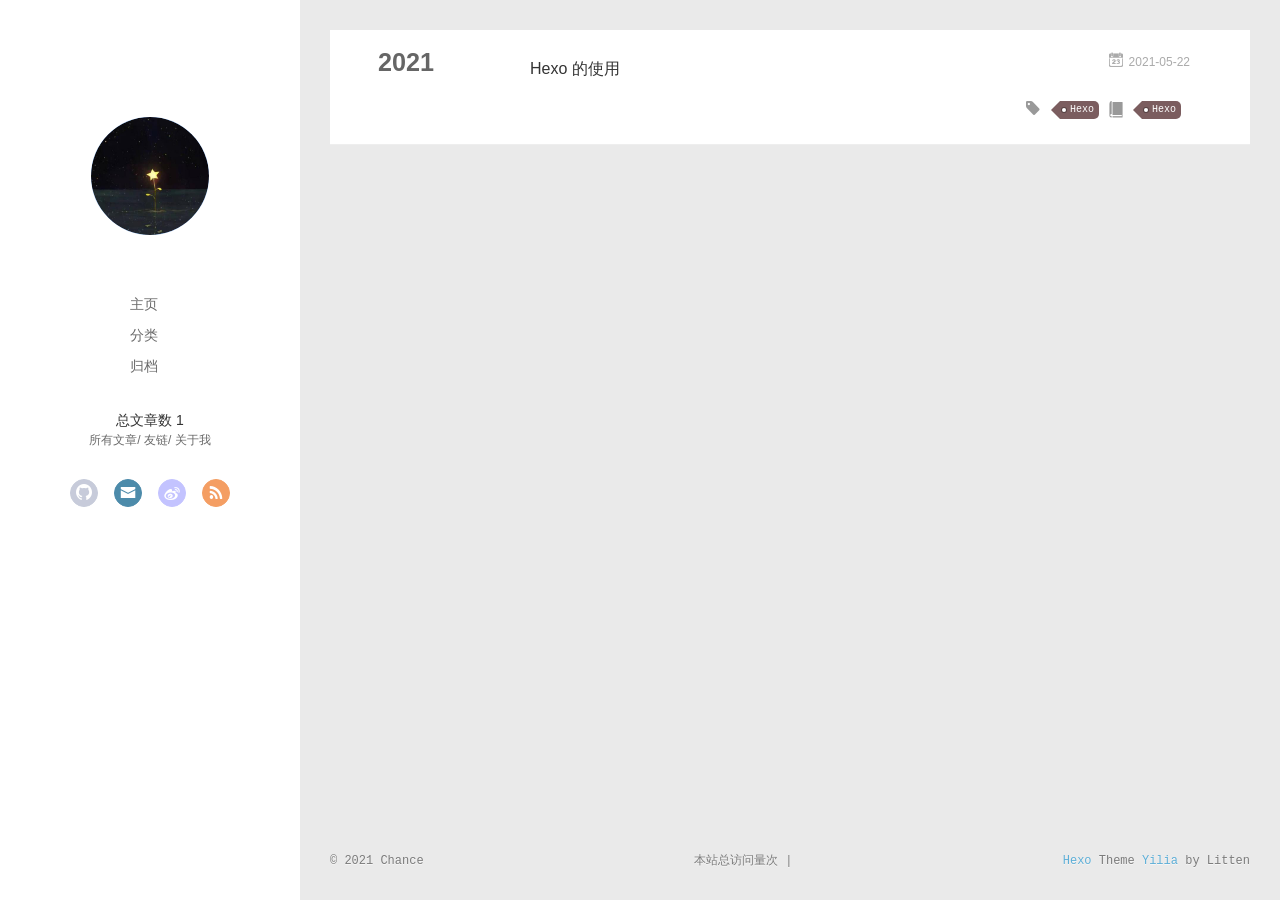
==== commit 5bd96cda: "Site updated: 2021-05-22 16:58:31" ====
--- a/archives/index.html
+++ b/archives/index.html
@@ -39,60 +39,90 @@
     <canvas id="anm-canvas" class="anm-canvas"></canvas>
     <div class="left-col" q-class="show:isShow">
       
-<div class="overlay" style="background: #4d4d4d"></div>
+<!-- <div
+  class="overlay"
+  style="background: #4d4d4d"
+></div> -->
+<!-- 左侧边栏（上半部分）不设置背景颜色 -->
+<div class="overlay" ></div>
+
 <div class="intrude-less">
-	<header id="header" class="inner">
-		<a href="/" class="profilepic">
-			<img src="/assets/img/headshots.jpg" class="js-avatar">
-		</a>
-		<hgroup>
-		  <h1 class="header-author"><a href="/"></a></h1>
-		</hgroup>
-		
-
-		<nav class="header-menu">
-			<ul>
-			
-				<li><a href="/">主页</a></li>
-	        
-				<li><a href="/categories">分类</a></li>
-	        
-				<li><a href="/archives/index.html">归档</a></li>
-	        
-			</ul>
-		</nav>
-		<nav>
-			总文章数 1
-		</nav>
-		<nav class="header-smart-menu">
-    		
-    			
-    			<a q-on="click: openSlider(e, 'innerArchive')" href="javascript:void(0)">所有文章</a>
-    			
-            
-    			
-    			<a q-on="click: openSlider(e, 'friends')" href="javascript:void(0)">友链</a>
-    			
-            
-    			
-    			<a q-on="click: openSlider(e, 'aboutme')" href="javascript:void(0)">关于我</a>
-    			
-            
-		</nav>
-		<nav class="header-nav">
-			<div class="social">
-				
-					<a class="github" target="_blank" href="https://github.com/Chance-Wu" title="github"><i class="icon-github"></i></a>
-		        
-					<a class="mail" target="_blank" href="/chancewu@aliyun.com" title="mail"><i class="icon-mail"></i></a>
-		        
-					<a class="weibo" target="_blank" href="https://weibo.com/u/5380286615" title="weibo"><i class="icon-weibo"></i></a>
-		        
-					<a class="rss" target="_blank" href="/atom.xml" title="rss"><i class="icon-rss"></i></a>
-		        
-			</div>
-		</nav>
-	</header>		
+  <header id="header" class="inner">
+    <a href="/" class="profilepic">
+      <img src="/assets/img/headshots.jpg" class="js-avatar" />
+    </a>
+    <hgroup>
+      <h1 class="header-author">
+        <a href="/"></a>
+      </h1>
+    </hgroup>
+    
+
+    <nav class="header-menu">
+      <ul>
+        
+        <li><a href="/">主页</a></li>
+        
+        <li><a href="/categories">分类</a></li>
+        
+        <li><a href="/archives/index.html">归档</a></li>
+        
+      </ul>
+    </nav>
+    <nav>总文章数 1</nav>
+    <nav class="header-smart-menu">
+       
+      <a q-on="click: openSlider(e, 'innerArchive')" href="javascript:void(0)"
+        >所有文章</a
+      >
+        
+      <a q-on="click: openSlider(e, 'friends')" href="javascript:void(0)"
+        >友链</a
+      >
+        
+      <a q-on="click: openSlider(e, 'aboutme')" href="javascript:void(0)"
+        >关于我</a
+      >
+       
+    </nav>
+    <nav class="header-nav">
+      <div class="social">
+        
+        <a
+          class="github"
+          target="_blank"
+          href="https://github.com/Chance-Wu"
+          title="github"
+          ><i class="icon-github"></i
+        ></a>
+        
+        <a
+          class="mail"
+          target="_blank"
+          href="/chancewu@aliyun.com"
+          title="mail"
+          ><i class="icon-mail"></i
+        ></a>
+        
+        <a
+          class="weibo"
+          target="_blank"
+          href="https://weibo.com/u/5380286615"
+          title="weibo"
+          ><i class="icon-weibo"></i
+        ></a>
+        
+        <a
+          class="rss"
+          target="_blank"
+          href="/atom.xml"
+          title="rss"
+          ><i class="icon-rss"></i
+        ></a>
+        
+      </div>
+    </nav>
+  </header>
 </div>
 
     </div>
--- a/main.0cf68a.css
+++ b/main.0cf68a.css
@@ -4345,3 +4345,45 @@
 .category-all-page .category-list-child {
   padding-left: 10px;
 }
+
+/* 设置左侧背景图 */
+.left-col {
+  /* background:#fff; */
+  background: linear-gradient(rgba(255, 255, 255, 0.5), rgba(255, 255, 255, 0.5)),
+  url('https://i.loli.net/2021/05/22/685MCgjtbQi3Pro.jpg') no-repeat 0% 20%/ cover;
+  width:300px;
+  position:fixed;
+  opacity:1.5;
+  transition:all .3s ease-in;
+  -ms-transition: all .3s ease-in;
+  height:100%;
+  z-index:999
+}
+
+/* 设置右侧文章背景图 */
+.article {
+  margin: 30px;
+  border: 1px solid #ddd;
+  border-top: 1px solid #fff;
+  border-b ottom: 1px solid #fff;
+  /* background:#fff; */
+  background: rgba(255, 255, 255, .5);
+  transition: all .2s ease-in
+}
+
+body {
+  margin: 0;
+  font-size: 14px;
+  font-family: Helvetica Neue, Helvetica, STHeiTi, Arial, sans-serif;
+  line-height: 1.5;
+  color: #333;
+  /* background-color:#fff; */
+  min-height: 100%;
+  background: linear-gradient(rgba(255, 255, 255, 0.5), rgba(255, 255, 255, 0.5)), url('http://csj.qinrunfa.top/5b625b9f580b0d3618add35c067e9f06.jpeg') no-repeat 0% 0%/ cover;
+  cursor: url(https://i.loli.net/2021/05/22/685MCgjtbQi3Pro.jpg), default;
+}
+
+body {
+  overflow-y: hidden;
+  /* background:#eaeaea */
+}
